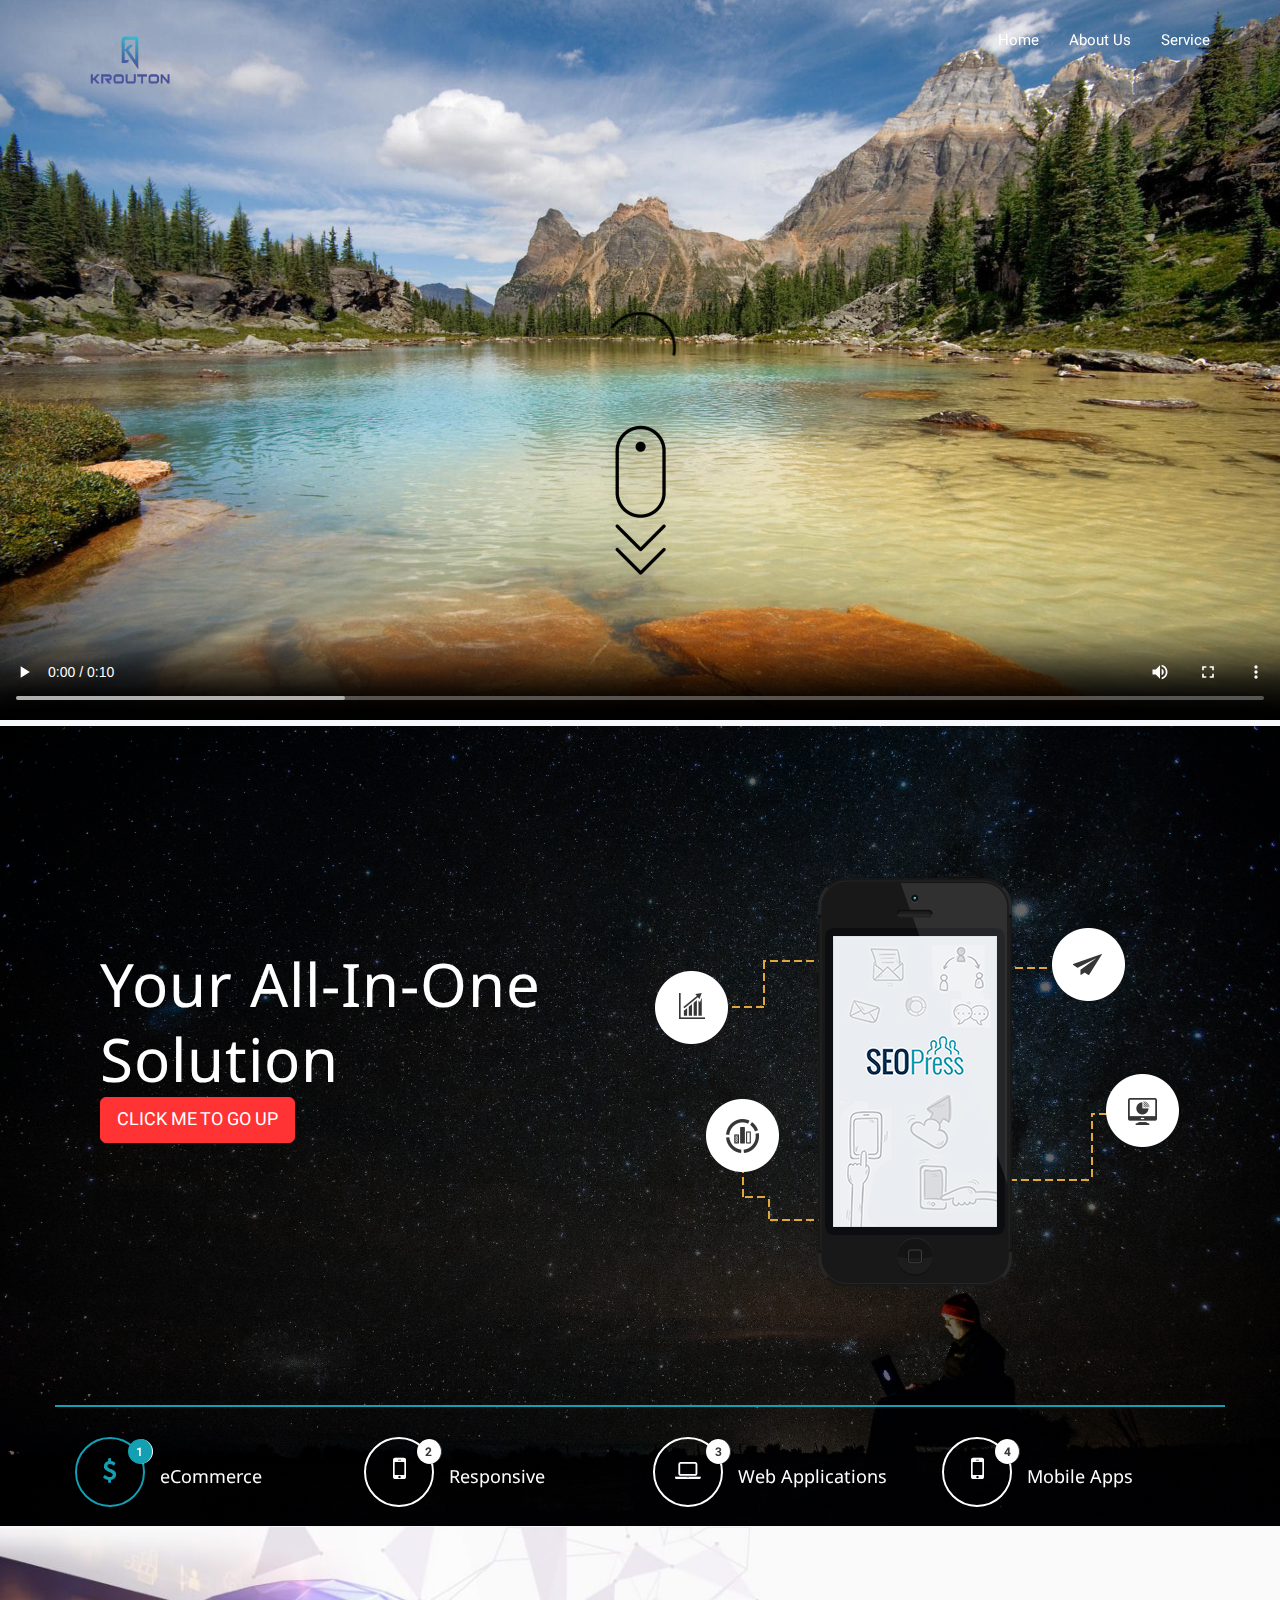
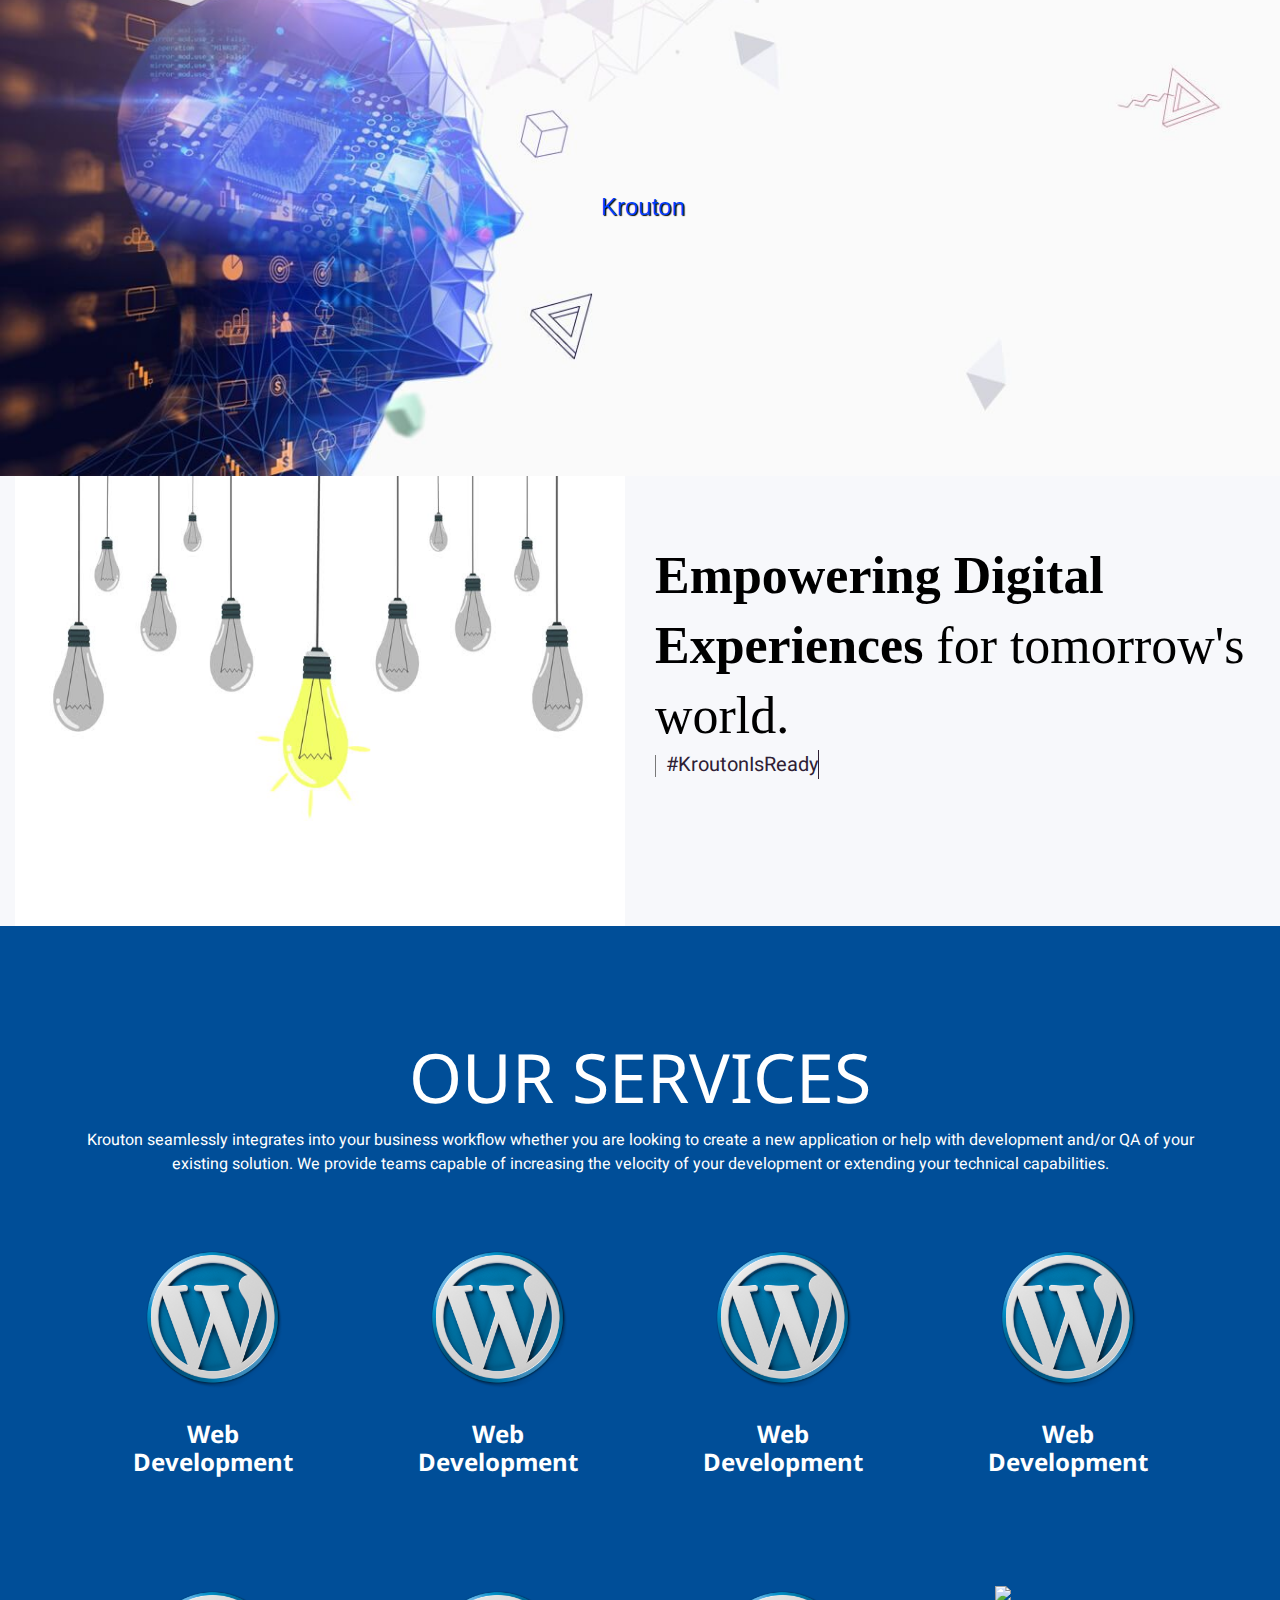
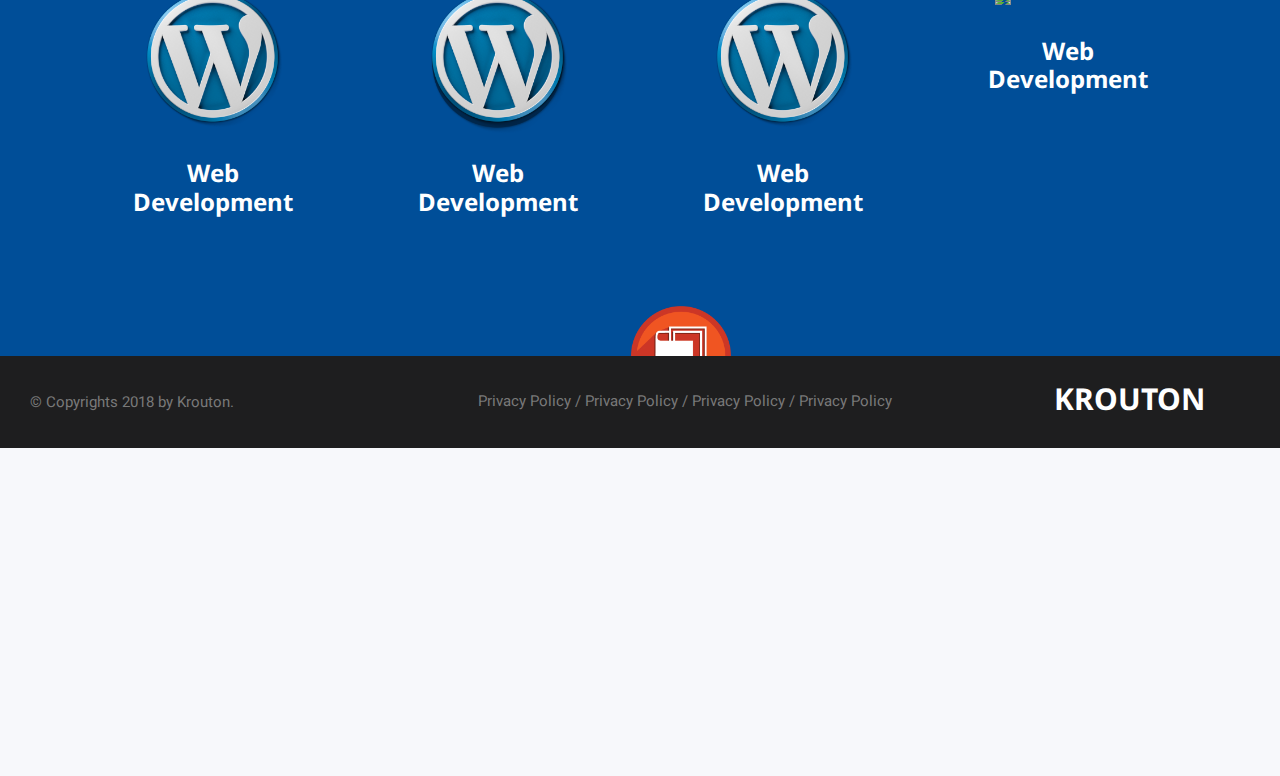
==== index.html @ 057584fd "Update index.html" ====
<!DOCTYPE html>
<html lang="en">
   <head>
      <title>Home - Krouton software solutions Pvt Ltd</title>
      <meta charset="utf-8">
      <meta name="viewport" content="width=device-width, initial-scale=1">
      <head>
         <link rel="icon" type="image/png" href="favicon.png">
         <!-- Google fonts links-->
         <link href="https://fonts.googleapis.com/css?family=Droid+Sans:400,700|Heebo:100,300,400,500,700,800,900|Nunito" rel="stylesheet">
         <!--For Plugins external css-->
         <link rel="stylesheet" href="styles/plugins.css">
       
         <link rel="stylesheet" href="styles/bootstrap-touch-slider.css">
         <!--Theme custom css -->
         <link rel="stylesheet" href="styles/style.css">
         <link rel="stylesheet" href="https://use.fontawesome.com/releases/v5.4.2/css/all.css" integrity="sha384-/rXc/GQVaYpyDdyxK+ecHPVYJSN9bmVFBvjA/9eOB+pb3F2w2N6fc5qB9Ew5yIns" crossorigin="anonymous">
         <!--<link rel="stylesheet" href="assets/css/colors/blue.css">-->
         <!--Theme Responsive css-->
         <link rel="stylesheet" href="styles/responsive.css" />
         <script src="scripts/vendor/modernizr-2.8.3-respond-1.4.2.min.js"></script>
         <script src="https://ajax.googleapis.com/ajax/libs/jquery/3.1.1/jquery.min.js"></script>
         <link rel="stylesheet" href="https://cdnjs.cloudflare.com/ajax/libs/font-awesome/4.7.0/css/font-awesome.min.css">
         
  <style type="text/css">


.text1 h1{
font-size:4.06vw;
color: #000;
line-height: 70px;
padding-top:65px;
font-family: proxima_novasemibold;
}

.shrink {
padding-bottom: 0px;
}

html{
overflow-x: hidden; // to remove the right space
}

.img-responsive{
width:100%;
height: auto;
min-height: 450px;
overflow-x: hidden;
}

.subtext{
position: relative;
font-size: 20px;
color: #2e2034;
padding-left: 10px;
}

.ready{
background-image: url("assets/digital.jpg");
width: 100%;
}

.ready .container h1{
font-size: 66px;
color: #000;
line-height: 70px;
}

/*SERVICES CSS*/
div.gallery {
margin: 5px;
border: 1px solid #ccc;
float: left;
width: 400px;
margin-left: 28px;
margin-top: 30px;
position: relative;
}

div.gallery:hover {
border: 1px solid #777;
}

div.gallery img {
width: 100%;
height: auto;
}

div.desc {
padding: 15px;
text-align: center;
}

.btn {
background-color: #FF3333;
border-color: #FF3333;
}

/*END OF SERVICES CSS*/
.text2 h1{
/*font-size: 55px;*/
font-size:4.06vw;
color: #000;
font-family: proxima_novasemibold;
padding-left: 30px;
text-shadow: 1px 1px 1px black;
}

.info{
position: absolute;
bottom: 80px;
right: 20px;
color: red;
padding-left: 35px;
padding-right: 20px;
}

.info h3{
color:white;
}

.service-desc{
font-weight: 400;
font-size: 16px;
line-height: 1.5;
margin: 0 auto;
text-align: center;
color: #ffffff;
}

.service-title{
font-size: 68px;
font-style: normal;
line-height: 1.5;
color: #ffffff;
margin-bottom: .53em;
margin: 0;
}

.services-item{
position: relative;
padding: 40px 40px;
width: 100%;
}

.service-icon{
padding: 30px 30px;
}

.services-heading{
color: #ffffff;
text-align: center;
font-style: normal;
font-weight: 700;
font-size: 24px;
line-height: 1.17;
margin: auto;
}

.static {
position:absolute;
background: #004E98;
cursor: pointer;
}

.static:hover {
opacity:0;
}

.filter-drop-shadow {
filter: drop-shadow(0 6px 0px rgba(0,0,0,.5));
}

.footer-section{
padding-top: 0px;
padding-bottom: 15px;
background-color: #0e0e0e;
}

.footer-logo{
width: 100px;
height: 100px;
margin-top: -50px;
margin-left: 28px;
}

.footer-columns{
margin: 30px 0px;
}

.text-white{
color: #ffffff;
}

.social {
display: flex;
justify-content: center;
flex-wrap: wrap;
}

.social__button {
display: block;
width: 75px;
height: 75px;
border-radius: 100%;
background: #fff;
position: relative;
cursor: pointer;
margin: 5px;
text-align: center;
}

.social__button i {
display: inline-block;
position: absolute;
left: 0;
top: 0;
height: 75px;
line-height: 75px;
width: 75px;
font-size: 37.5px;
color: #000;
z-index: 2;
transition: 0.3s;
}

.social__button:after {
content: "";
display: block;
position: absolute;
background: #000;
border-radius: 100%;
width: 0;
height: 0;
transition: 0.3s;
top: 0;
left: 50%;
}

.social__button:hover i {
color: #fff;
}

.social__button:hover:after {
width: 75px;
height: 75px;
margin-left: -37.5px;
}

.mail i {
color: #0072C6;
}

.mail:after {
background: #0072C6;
}

.facebook i {
color: #3b5999;
}

.facebook:after {
background: #3b5999;
}

.linkedin i {
color: #0077b5;
}

.linkedin:after {
background: #0077b5;
}

.github i {
color: #6e5494;
}

.github:after {
background: #6e5494;
}

.codepen i {
color: #212121;
}

.codepen:after {
background: #212121;
}

#myVideo {
/*position: fixed;*/
right: 0;
bottom: 0;
min-width: 100%; 
min-height: 100%;
}

#parallax{
object-fit:cover;
}

#video{
position: relative;
}

html, body {
max-width: 100%;
overflow-x: hidden;
}

#videobutton{
background: url('assets/scrollnew.png') center center no-repeat;
height: 160px;
width: 128px;
z-index: 1;
position: absolute;
top:58%;
left:45%;   
border: none;
outline: none;
}


@media only screen and (max-width: 900px) {
  #videobutton{
  background: none;
  }
}

@media only screen and (min-width: 1500px) {
  #videobutton{
  left: 47%;
  }
}

@media only screen and (max-width: 900px) {
  #video{
  padding-top: 60px;
  }
}

.weidgetv2-item ul li a{
padding-left: 15px;
color: #9c9c9c;
margin-bottom: 12px;
display: inline-block;
}

.copy-right{
padding: 35px 0px;
background-color: #000102;
}

.footer-info{
width: 100%;
margin: 0px 30px;
display: inline-flex;
}

.footer-info1{
width: 35%;
}

.footer-info2{
width: 45%;
}

.footer-info3{
width: 20%;
}

.copyright-links li {
display: inline;
}

.copyright-links li a {
color: #797979;
}

.footerlogo-title{
font-size: 30px;
font-weight: 700;
line-height: 1rem;
text-transform: uppercase;
color: #ffffff;
}

.points{
width: 23px;
height: 23px;
}

/*Typing css*/
#typewriter{
 color: #003EFF;
    width: 695px;
    margin: 7px -39px;
    font-family: 'Helvetica Neue', Helvetica, Arial, sans-serif;
    font-size: 24px;
  /*text-align:center;*/
}
.typewriter{
 
  position: absolute;
  top:0;
  bottom:0;
  left:0;
  right:0;
  width: 250px;
  height: 60px;
  margin-top: 20%;
  margin-bottom: 20%;
  margin-left: 50%;
  text-shadow: 1px 1px 1px black;
  /*border: 1px solid #e3e3e3;*/
 
  /*text-shadow: 1px 1px 1px grey;
  &:hover{
    background-color: rgba(0,0,0,0.5);
    transition: 0.4s;
  }*/
}
/*end of typing text*/


</style>


         <style type="text/css">
            .text1 h1{
            font-size:4.06vw;
            color: #000;
            line-height: 70px;
            padding-top:65px;
            font-family: proxima_novasemibold;
            }
            .shrink {
            padding-bottom: 0px;
            }
            html{
            overflow-x: hidden; // to remove the right space
            }
            .img-responsive{
            width:100%;
            height: auto;
            min-height: 450px;
            overflow-x: hidden;
            }
            .subtext{
            position: relative;
            font-size: 20px;
            color: #2e2034;
            padding-left: 10px;
            }
            .ready{
            background-image: url("assets/digital.jpg");
            width: 100%;
            }
            .ready .container h1{
            font-size: 66px;
            color: #000;
            line-height: 70px;
            }
            /*SERVICES CSS*/
            div.gallery {
            margin: 5px;
            border: 1px solid #ccc;
            float: left;
            width: 400px;
            margin-left: 28px;
            margin-top: 30px;
            position: relative;
            }
            div.gallery:hover {
            border: 1px solid #777;
            }
            div.gallery img {
            width: 100%;
            height: auto;
            }
            div.desc {
            padding: 15px;
            text-align: center;
            }
            .btn {
            background-color: #FF3333;
            border-color: #FF3333;
            }
            /*END OF SERVICES CSS*/
            .text2 h1{
            /*font-size: 55px;*/
            font-size:4.06vw;
            color: #000;
            font-family: proxima_novasemibold;
            padding-left: 30px;
            text-shadow: 1px 1px 1px black;
            }
            .info{
            position: absolute;
            bottom: 80px;
            right: 20px;
            color: red;
            padding-left: 35px;
            padding-right: 20px;
            }
            .info h3{
            color:white;
            }
            .service-desc{
            font-weight: 400;
            font-size: 16px;
            line-height: 1.5;
            margin: 0 auto;
            text-align: center;
            color: #ffffff;
            }
            .service-title{
            font-size: 68px;
            font-style: normal;
            line-height: 1.5;
            color: #ffffff;
            margin-bottom: .53em;
            margin: 0;
            }
            .services-item{
            position: relative;
            padding: 40px 40px;
            width: 100%;
            }
            .service-icon{
            padding: 30px 30px;
            }
            .services-heading{
            color: #ffffff;
            text-align: center;
            font-style: normal;
            font-weight: 700;
            font-size: 24px;
            line-height: 1.17;
            margin: auto;
            }
            .static {
            position:absolute;
            background: #004E98;
            cursor: pointer;
            }
            .static:hover {
            opacity:0;
            }
            .filter-drop-shadow {
            filter: drop-shadow(0 6px 0px rgba(0,0,0,.5));
            }
            .footer-section{
            padding-top: 0px;
            padding-bottom: 15px;
            background-color: #0e0e0e;
            }
            .footer-logo{
            width: 100px;
            height: 100px;
            margin-top: -50px;
            margin-left: 28px;
            }
            .footer-columns{
            margin: 30px 0px;
            }
            .text-white{
            color: #ffffff;
            }
            .social {
            display: flex;
            justify-content: center;
            flex-wrap: wrap;
            }
            .social__button {
            display: block;
            width: 75px;
            height: 75px;
            border-radius: 100%;
            background: #fff;
            position: relative;
            cursor: pointer;
            margin: 5px;
            text-align: center;
            }
            .social__button i {
            display: inline-block;
            position: absolute;
            left: 0;
            top: 0;
            height: 75px;
            line-height: 75px;
            width: 75px;
            font-size: 37.5px;
            color: #000;
            z-index: 2;
            transition: 0.3s;
            }
            .social__button:after {
            content: "";
            display: block;
            position: absolute;
            background: #000;
            border-radius: 100%;
            width: 0;
            height: 0;
            transition: 0.3s;
            top: 0;
            left: 50%;
            }
            .social__button:hover i {
            color: #fff;
            }
            .social__button:hover:after {
            width: 75px;
            height: 75px;
            margin-left: -37.5px;
            }
            .mail i {
            color: #0072C6;
            }
            .mail:after {
            background: #0072C6;
            }
            .facebook i {
            color: #3b5999;
            }
            .facebook:after {
            background: #3b5999;
            }
            .linkedin i {
            color: #0077b5;
            }
            .linkedin:after {
            background: #0077b5;
            }
            .github i {
            color: #6e5494;
            }
            .github:after {
            background: #6e5494;
            }
            .codepen i {
            color: #212121;
            }
            .codepen:after {
            background: #212121;
            }
            #myVideo {
            /*position: fixed;*/
            right: 0;
            bottom: 0;
            min-width: 100%; 
            min-height: 100%;
            }
            #parallax{
            object-fit:cover;
            }
            #video{
            position: relative;
            }
            /*
            #videobutton{
            position: absolute;
            top: 50%;
            left: 50%;
            }*/
            html, body {
            max-width: 100%;
            overflow-x: hidden;
            }
            #videobutton{
            background: url('assets/scrollnew.png') center center no-repeat;
            height: 160px;
            width: 128px;
            z-index: 1;
            position: absolute;
            top:58%;
            left:45%;   
            border: none;
            outline: none;
            }
            /*For AutoTyping Text*/
            .autotyping{
            position: relative;
            /* text-align: center;*/
            /*color: white;*/
            }
            .typingtext {
            position: absolute;
            top: 44%;
    left: 44%;
    /* transform: translate(-40%, -40%); */
    color: #0d28a2;
    font-size: 31px;
    font-weight: 800;
    text-transform: uppercase;
    line-height: 60px;
    text-shadow: 2.5px 2.5px 2.5px #b1b1b1;
            }
           /* .typingtext h2 {
            font-size: 5em;
            color: white;
            text-transform: uppercase;
            line-height: 60px;
            text-shadow: 2.5px 2.5px 2.5px red;
            }*/
            span {
            border-right: .05em solid;
            animation: caret 1s steps(1) infinite;
            }
            @keyframes caret {
            50% {
            border-color: transparent;
            }
            }
            /*AutoTyping Ends Here*/
            @media only screen and (max-width: 900px) {
            #videobutton{
            background: none;
            }
            }
            @media only screen and (min-width: 1500px) {
            #videobutton{
            left: 47%;
            }
            }
            @media only screen and (max-width: 900px) {
            #video{
            padding-top: 60px;
            }
            }
            .weidgetv2-item ul li a{
            padding-left: 15px;
            color: #9c9c9c;
            margin-bottom: 12px;
            display: inline-block;
            }
            .copy-right{
            padding: 35px 0px;
            background-color: #1e1e1f;
            }
            .footer-info{
            width: 100%;
            margin: 0px 30px;
            display: inline-flex;
            }
            .footer-info1{
            width: 35%;
            }
            .footer-info2{
            width: 45%;
            }
            .footer-info3{
            width: 20%;
            }
            .copyright-links li {
            display: inline;
            }
            .copyright-links li a {
            color: #797979;
            }
            .footerlogo-title{
            font-size: 30px;
            font-weight: 700;
            line-height: 1rem;
            text-transform: uppercase;
            color: #ffffff;
            }
            .points{
            width: 23px;
            height: 23px;
            }
           .particles-js-canvas-el{
            height: 500px !important;
           }
           #aa_particles{
    
    background: #000000;
}



         </style>
   </head>
   <body data-spy="scroll" data-target=".navbar-collapse">
      <nav class="navbar home1_menu navbar-fixed navbar-default navbar-mobile bootsnav is-visible xsaa no-background white" data-nav-status="toggle">
         <div class="container-fluid">
            <div class="row">
               <div class="container">
                  <div class="row">
                     <!-- Start Header Navigation -->
                     <div class="navbar-header">
                        <button type="button" class="navbar-toggle" data-toggle="collapse" data-target="#navbar-menu">
                        <i class="fa fa-bars"></i>
                        </button>
                        <a class="navbar-brand" href="#brand"><img style="width: 150px; height: 90px;" src="assets/krouton_logo.png" class="logo logo-display" alt=""></a>
                        <a class="navbar-brand" href="#brand"><img style="width: 140px; height: 73px;" src="assets/krouton_logo.png" class="logo logo-scrolled" alt=""></a>
                     </div>
                     <!-- End Header Navigation -->
                     <!-- Collect the nav links, forms, and other content for toggling -->
                     <div class="collapse navbar-collapse" id="navbar-menu">
                        <ul class="nav navbar-nav navbar-right" data-in="fadeIn" data-out="fadeOut">
                           <li><a href="#home">Home</a> </li>
                           <li><a href="#allies">About Us</a></li>
                           <li><a href="#service">Service</a></li>
                        </ul>
                     </div>
                     <!-- /.navbar-collapse -->
                  </div>
               </div>
            </div>
         </div>
         <!-- Start Side Menu -->
         <!-- End Side Menu -->
      </nav>
      <!-- End off Nav -->       
      <section id="video">
         <video autoplay controls loop id="parallax" class="parallax" src="assets/tech.mp4" poster="assets/homeban.jpg"       controls width="100%" height="100%">
            This is fallback content to display for user agents that do not support the video tag.
         </video>
         <button id="videobutton" class="btn" class="img-responsive"></button>
      </section>
      <div class="culmn">
         <!--Home page style-->
         <section id="homev2" class="homev2">
            <div id="bootstrap-touch-slider" class="carousel bs-slider fade  control-round indicators-line hv2-slider" data-ride="carousel" data-interval="10000" >
               <!-- Wrapper For Slides -->
               <div class="carousel-inner" role="listbox">
                  <!-- Third Slide -->
                  <div class="item active">
                     <!-- Slide Background -->
                     <img src="assets/slide-bg-01.jpg" alt="SeoPress Slider" />
                     <div class="bs-slider-overlay"></div>
                     <div class="container">
                        <div class="row">
                           <div class="col-md-6 col-sm-12">
                              <div class="slide-text slide_style_left m-top-20">
                                 <h1 class="text-white" data-animation="animated fadeInUp">Your All-In-One 
                                    Solution 
                                 </h1>
                                 <span class="btn btn-primary btn-lg" id="goup">CLICK ME TO GO UP</span>
                              </div>
                           </div>
                           <div class="col-md-6 col-sm-12 homev2-slid-img hidden-sm hidden-xs" data-animation="animated zoomIn">
                              <img class="slide_style_right" src="assets/homev2-slid-01.png" alt="Bootstrap Touch Slider"/>
                           </div>
                        </div>
                     </div>
                  </div>
                  <!-- End of Slide -->
                  <!-- Second Slide -->
                  <div class="item">
                     <!-- Slide Background -->
                     <img src="assets/slide-bg-02.jpg" alt="SeoPress Slider" />
                     <div class="bs-slider-overlay"></div>
                     <div class="container">
                        <div class="row">
                           <!-- Slide Text Layer -->
                           <div class="col-md-6 col-sm-12">
                              <div class="slide-text slide_style_left">
                                 <h1 class="text-white" data-animation="animated fadeInUp">Your All-In-One 
                                    Solution 
                                 </h1>
                                 <!-- <span class="btn btn-primary btn-lg" id="goup">CLICK ME TO GO UP</span> -->
                              </div>
                           </div>
                           <div class="col-md-6 col-sm-12 homev2-slid-img hidden-sm hidden-xs" data-animation="animated zoomInRight">
                              <img class="slide_style_right" src="assets/homev2-slid-03.png" alt="Bootstrap Touch Slider"/>
                           </div>
                        </div>
                     </div>
                  </div>
                  <!-- End of Slide -->
                  <!-- Third Slide -->
                  <div class="item">
                     <!-- Slide Background -->
                     <img src="assets/slide-bg-01.jpg" alt="SeoPress Slider" />
                     <div class="bs-slider-overlay"></div>
                     <div class="container">
                        <div class="row">
                           <!-- Slide Text Layer -->
                           <div class="col-md-12 col-sm-12">
                              <div class="slide-text slide_style_center">
                                 <h1 class="text-white" data-animation="animated fadeInUp">You Deserve More Than
                                    <br /> Just Traffic. 
                                 </h1>
                                 <!-- <span class="btn btn-primary btn-lg" id="goup">CLICK ME TO GO UP</span> -->
                              </div>
                           </div>
                        </div>
                     </div>
                  </div>
                  <!-- Third Slide -->
                  <div class="item">
                     <!-- Slide Background -->
                     <img src="assets/slide-bg-01.jpg" alt="SeoPress Slider" />
                     <div class="bs-slider-overlay"></div>
                     <div class="container">
                        <div class="row">
                           <!-- Slide Text Layer -->
                           <div class="col-md-5 col-sm-12 homev2-slid-img hidden-sm hidden-xs m-top-80" data-animation="animated zoomInUp">
                              <img class="slide_style_right" src="assets/homev2-slid-02.png" alt="Bootstrap Touch Slider"/>
                           </div>
                           <div class="col-md-7 col-sm-12">
                              <div class="slide-text slide_style_left">
                                 <h1 class="text-white" data-animation="animated fadeInUp">A New Type of Digital Marketing Agency & Service.</h1>
                                 <!-- <span class="btn btn-primary btn-lg" id="goup">CLICK ME TO GO UP</span> -->
                              </div>
                           </div>
                        </div>
                     </div>
                  </div>
                  <!-- End of Slide -->
               </div>
               <!-- End of Wrapper For Slides -->
               <div class="container">
                  <div class="row">
                     <div class="col-md-12">
                        <!-- carousel indicators -->
                        <div class="carousel-indicators text-center carousel-indicatores-homev2">
                           <div data-target="#bootstrap-touch-slider" data-slide-to="0" class="active indicatior-item text-center">
                              <div class="v2-slid-item-icon">
                                 <!-- <span class="icon icon-commerce"></span> -->
                                 <!-- <i class="fal fa-arrow-alt-circle-down"></i> -->
                                 <i class="fa fa-usd" aria-hidden="true" style="font-size: 24px;"></i>
                                 <span class="badge">1</span>
                              </div>
                              <div class="v2-slid-item-content text-left hidden-sm hidden-xs">
                                 <h5 class="m-top-30">eCommerce</h5>
                              </div>
                           </div>
                           <div data-target="#bootstrap-touch-slider" data-slide-to="1" class="indicatior-item text-center">
                              <div class="v2-slid-item-icon">
                                 <i class="fa fa-mobile" aria-hidden="true" style="font-size: 30px;"></i>
                                 <span class="badge">2</span>
                              </div>
                              <div class="v2-slid-item-content text-left hidden-sm hidden-xs">
                                 <h5 class="m-top-30">Responsive</h5>
                              </div>
                           </div>
                           <div data-target="#bootstrap-touch-slider" data-slide-to="2" class="indicatior-item text-center">
                              <div class="v2-slid-item-icon">
                                 <i class="fa fa-laptop" aria-hidden="true" style="font-size: 24px;"></i>
                                 <span class="badge">3</span>
                              </div>
                              <div class="v2-slid-item-content text-left hidden-sm hidden-xs">
                                 <h5 class="m-top-30">Web Applications</h5>
                              </div>
                           </div>
                           <div data-target="#bootstrap-touch-slider" data-slide-to="3" class="indicatior-item text-center">
                              <div class="v2-slid-item-icon">
                                 <i class="fa fa-mobile" aria-hidden="true" style="font-size: 30px;"></i>
                                 <span class="badge">4</span>
                              </div>
                              <div class="v2-slid-item-content text-left hidden-sm hidden-xs">
                                 <h5 class="m-top-30">Mobile Apps</h5>
                              </div>
                           </div>
                        </div>
                     </div>
                  </div>
               </div>
            </div>
            <!-- End  bootstrap-touch-slider Slider -->
         </section>
         <!-- End off homev1 section -->
         <div class="container-fluid" class="autotypingtext">
            <div class="row" style="position: relative;">
               <img src="assets/digital-experience.jpg"  class="img-responsive" >

                   <div class="typewriter" style="position: absolute;"> 
                        <div id="typewriter"></div>
                   </div>
            </div>
         </div>

         <div class="container-fluid">
            <div class="row">
               <div class="col-md-6">
                  <img src="assets/bulb.jpg"  class="img-responsive">
               </div>
               <div class="col-md-6">
                  <span class="text1">
                     <h1><strong>Empowering Digital Experiences</strong> for tomorrow's world.</h1>
                  </span>
                  <span class="subtext">#KroutonIsReady</span>
                 
               </div>
            </div>
         </div>
         
         <section id="service" class="service sections">
            <div class="container">
               <div class="row">
                  <div class="col-md-12">
                     <h1 class="service-title text-center">OUR SERVICES</h1>
                     <p class="service-desc" > Krouton seamlessly integrates into your business workflow whether you are looking to create a new application or help with development and/or QA of your existing solution. We provide teams capable of increasing the velocity of your development or extending your technical capabilities.</p>
                  </div>
               </div>
               <div class="row">
                  <div class="col-md-12">
                     <div class="col-md-3 no-padding">
                        <div class="services-item">
                           <div class="service-icon">
                              <img src="assets/serviceicon1.png" alt="">
                           </div>
                           <h5 class="services-heading">Web Development</h5>
                        </div>
                     </div>
                     <div class="col-md-3 no-padding">
                        <div class="services-item">
                           <div class="service-icon">
                              <img src="assets/serviceicon1.png" alt="">
                           </div>
                           <h5 class="services-heading">Web Development</h5>
                        </div>
                     </div>
                     <div class="col-md-3 no-padding">
                        <div class="services-item">
                           <div class="service-icon">
                              <img src="assets/serviceicon1.png" alt="">
                           </div>
                           <h5 class="services-heading">Web Development</h5>
                        </div>
                     </div>
                     <div class="col-md-3 no-padding">
                        <div class="services-item">
                           <div class="service-icon">
                              <img src="assets/serviceicon1.png" alt="">
                           </div>
                           <h5 class="services-heading">Web Development</h5>
                        </div>
                     </div>
                  </div>
               </div>
               <div class="row">
                  <div class="col-md-12">
                     <div class="col-md-3 no-padding">
                        <div class="services-item">
                           <div class="service-icon">
                              <img src="assets/serviceicon1.png" alt="">
                           </div>
                           <h5 class="services-heading">Web Development</h5>
                        </div>
                     </div>
                     <div class="col-md-3 no-padding">
                        <div class="services-item">
                           <div class="service-icon filter-drop-shadow">
                              <img src="assets/serviceicon1.png" alt="">
                           </div>
                           <h5 class="services-heading">Web Development</h5>
                        </div>
                     </div>
                     <div class="col-md-3 no-padding">
                        <div class="services-item">
                           <div class="service-icon">
                              <img src="assets/serviceicon1.png" alt="">
                           </div>
                           <h5 class="services-heading">Web Development</h5>
                        </div>
                     </div>
                     <div class="col-md-3 no-padding">
                        <div class="services-item">
                           <div class="service-icon">
                              <img class="static" src="https://lh4.googleusercontent.com/-gZiu96oTuu4/Uag5oWLQHfI/AAAAAAAABSE/pl1W8n91hH0/w140-h165-no/Homer-Static.png"><img class="active" src="https://lh4.googleusercontent.com/i1RprwcvxhbN2TAMunNxS4RiNVT0DvlD9FNQCvPFuJ0=w140-h165-no">
                           </div>
                           <h5 class="services-heading">Web Development</h5>
                        </div>
                     </div>
                  </div>
               </div>
            </div>
            <!-- End off container -->
         </section>

    
      </div>
      
      
     
   <section id="aa_particles" >
         <div class="container" style="    position: absolute;
    margin: 0px 100px;">
            <div class="row">
               <div class="col-md-12 col-md-offset-5">
                  <img class="footer-logo text-center" src="assets/footerlogo.png">
               </div>
               <div class="col-md-12 footer-columns">
                  <div class="col-md-3 no-padding">
                     <div class="weidgetv2-item sm-m-top-40">
                        <h4 class="text-white">Our Company</h4>
                        <ul class="m-top-30">
                           <li><img class="points" src="assets/points.png"><a href="#"> Our Blog</a></li>
                           <li><img class="points" src="assets/points.png"><a href="#"> Customers</a></li>
                           <li><img class="points" src="assets/points.png"><a href="#"> Newsroom</a></li>
                           <li><img class="points" src="assets/points.png"><a href="#">We're Hiring</a></li>
                           <li><img class="points" src="assets/points.png"><a href="#">White Papers</a></li>
                        </ul>
                     </div>
                  </div>
                  <div class="col-md-3 no-padding">
                     <div class="weidgetv2-item sm-m-top-40">
                        <h4 class="text-white">Our Services</h4>
                        <ul class="m-top-30">
                           <li><img class="points" src="assets/points.png"><a href="#">Full Stack Development</a></li>
                           <li><img class="points" src="assets/points.png"><a href="#">Mobility</a></li>
                           <li><img class="points" src="assets/points.png"><a href="#">eCommerce</a></li>
                           <li><img class="points" src="assets/points.png"><a href="#">IoT</a></li>
                           <li><img class="points" src="assets/points.png"><a href="#">Cloud Solutions</a></li>
                        </ul>
                     </div>
                  </div>
                  <div class="col-md-3 no-padding">
                     <div class="weidgetv2-item sm-m-top-40">
                        <h4 class="text-white">IoT</h4>
                        <ul class="m-top-30">
                           <li><a href="#"> Home</a></li>
                           <li><a href="#"> About Us</a></li>
                           <li><a href="#"> Contact Us</a></li>
                           <li><a href="#"> Portfolio</a></li>
                           <li><a href="#"> Blog</a></li>
                        </ul>
                     </div>
                  </div>
                  <div class="col-md-3 no-padding">
                     <h4 class="text-white">Our Location</h4>
                     <h5 class="m-top-20 text-white" style="font-weight: 16px;">ANNA NAGAR</h5>
                     <p class="m-top-20"><img class="points" src="assets/office.png"> 1/1A, UR Nagar, Anna Nagar West Extn, Chennai, Tamil Nadu 600101.</p>
                     <p class="m-top-20"> <img class="points" src="assets/phone.png"> <a href="#">&nbsp;095001 21077</a></p>
                  </div>
               </div>
            </div>
            <div class="row">
               <div class="col-md-12">
                  <div class="social">
                     <a href="#" class="social__button mail"><i class="fa fa-envelope-o"></i></a>
                     <a href="#" class="social__button facebook"><i class="fa fa-facebook"></i></a>
                     <a href="#" class="social__button linkedin"><i class="fa fa-linkedin"></i></a>
                     <a href="#" class="social__button github"><i class="fa fa-github"></i></a>
                     <a href="#" class="social__button codepen"><i class="fa fa-codepen"></i></a>
                  </div>
               </div>
            </div>
            <!-- <div class="divider"></div> -->
         </div>
      </section>
       <div class="col-sm-12 copy-right">
         <div class="footer-info">
            <div class="footer-info1">
               <p>© Copyrights 2018 by Krouton.</p>
            </div>
            <div class="footer-info2">
               <ul class="copyright-links">
                  <li><a href="" class="a_top_hypers"> Privacy Policy / </a></li>
                  <li><a href="" class="a_top_hypers"> Privacy Policy / </a></li>
                  <li><a href="" class="a_top_hypers"> Privacy Policy / </a></li>
                  <li><a href="" class="a_top_hypers"> Privacy Policy</a></li>
               </ul>
            </div>
            <div class="footer-info3">
               <h1 class="footerlogo-title" >Krouton</h1>
            </div>
         </div>
      </div>
    
<div >
</div>
<script src="https://cdn.jsdelivr.net/particles.js/2.0.0/particles.min.js"></script> 
<script type="text/javascript">
particlesJS("aa_particles", {
    "particles": {
        "number": {
            "value": 60,
            "density": {
                "enable": true,
                "value_area": 800
            }
        },
        "color": {
            "value": "#ffffff"
        },
        "shape": {
            "type": "circle",
            "stroke": {
                "width": 0,
                "color": "#000000"
            },
            "polygon": {
                "nb_sides": 5
            },
            "image": {
                "src": "img/github.svg",
                "width": 100,
                "height": 100
            }
        },
        "opacity": {
            "value": 0.25,
            "random": false,
            "anim": {
                "enable": false,
                "speed": 1,
                "opacity_min": 0.1,
                "sync": false
            }
        },
        "size": {
            "value": 3,
            "random": true,
            "anim": {
                "enable": false,
                "speed": 40,
                "size_min": 0.1,
                "sync": false
            }
        },
        "line_linked": {
            "enable": true,
            "distance": 150,
            "color": "#ffffff",
            "opacity": 0.3,
            "width": 1
        },
        "move": {
            "enable": true,
            "speed": 3,
            "direction": "none",
            "random": false,
            "straight": false,
            "out_mode": "out",
            "bounce": false,
            "attract": {
                "enable": false,
                "rotateX": 600,
                "rotateY": 1200
            }
        }
    },
    "interactivity": {
        "detect_on": "canvas",
        "events": {
            "onhover": {
                "enable": true,
                "mode": "repulse"
            },
            "onclick": {
                "enable": true,
                "mode": "push"
            },
            "resize": true
        },
        "modes": {
            "grab": {
                "distance": 400,
                "line_linked": {
                    "opacity": 1
                }
            },
            "bubble": {
                "distance": 400,
                "size": 40,
                "duration": 2,
                "opacity": 8,
                "speed": 3
            },
            "repulse": {
                "distance": 200,
                "duration": 0.4
            },
            "push": {
                "particles_nb": 4
            },
            "remove": {
                "particles_nb": 2
            }
        }
    },
    "retina_detect": true
});
var count_particles, stats, update;
stats = new Stats;
stats.setMode(0);
stats.domElement.style.position = 'absolute';
stats.domElement.style.left = '0px';
stats.domElement.style.top = '0px';
document.body.appendChild(stats.domElement);
count_particles = document.querySelector('.js-count-particles');
update = function() {
    stats.begin();
    stats.end();
    if (window.pJSDom[0].pJS.particles && window.pJSDom[0].pJS.particles.array) {
        count_particles.innerText = window.pJSDom[0].pJS.particles.array.length;
    }
    requestAnimationFrame(update);
};
requestAnimationFrame(update);;

</script>
      <!-- JS includes -->
      <script src="scripts/vendor/jquery-1.11.2.min.js"></script>
      <script src="scripts/vendor/bootstrap.js"></script>
      <script src="scripts/bootsnav.js"></script>
      <script>
         $(document).on("scroll", function(){
           if($("#parallax").scrollTop() >86){
              $('html, body').animate({
               scrollTop: $(".culmn").offset().top
               }, 1000)
         }
         else
           {
             $("#parallax").slideDown(2500);  
           }
         });
         
         $(document).ready(function () {
           $("#goup").click(function() {
             $('html, body').animate({
               scrollTop: $("#parallax").offset().top
             }, 1000)
           });
         });

         // Go down on click of button
          $(document).ready(function () {
           $("#videobutton").click(function() {
             $('html, body').animate({
               scrollTop: $(".culmn").offset().top
             }, 1000)
             // $('.culmn').height($(window).height());
           });
         });
         
         $(document).ready(function(){
             $("#videobutton").mouseover(function(){
                 $("#parallax").css("opacity", "0.5");
                 // $("#parallax").css("background", "red 0.5");
             });
             $("#videobutton").mouseout(function(){
                 $("#parallax").css("opacity", "1");
             });
         });

// typing script
         
    var text = 'Krouton seamlessly integrates into your business workflow whether you are looking to create a new application or help with development and/or QA of your existing solution. ';
    var chars = text.split('');
    var container = document.getElementById("typewriter");

    var i = 0;
    setInterval(function () {
    if (i < chars.length) {
        container.innerHTML += chars[i++];
    } else {
        i = 0;
        container.innerHTML = "";
   }
}, 120);
         
       </script>
   </body>
</html>
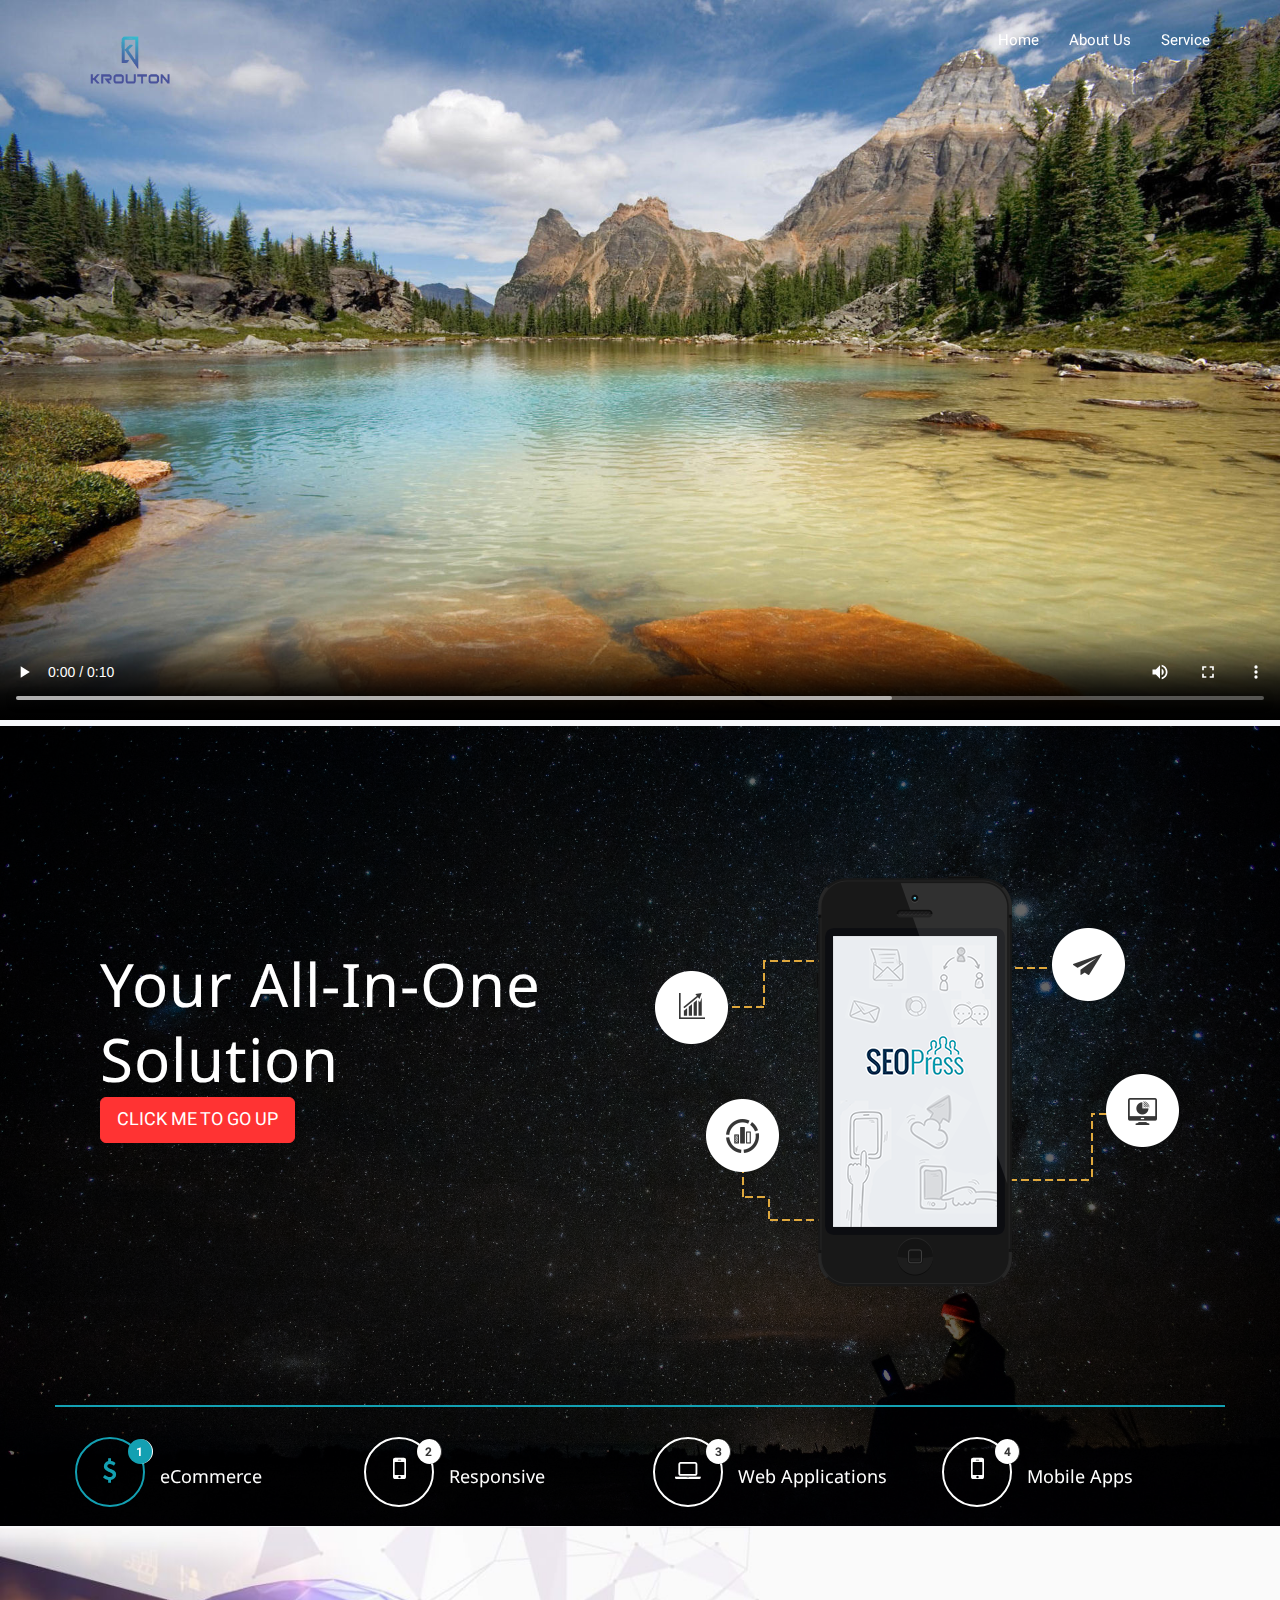
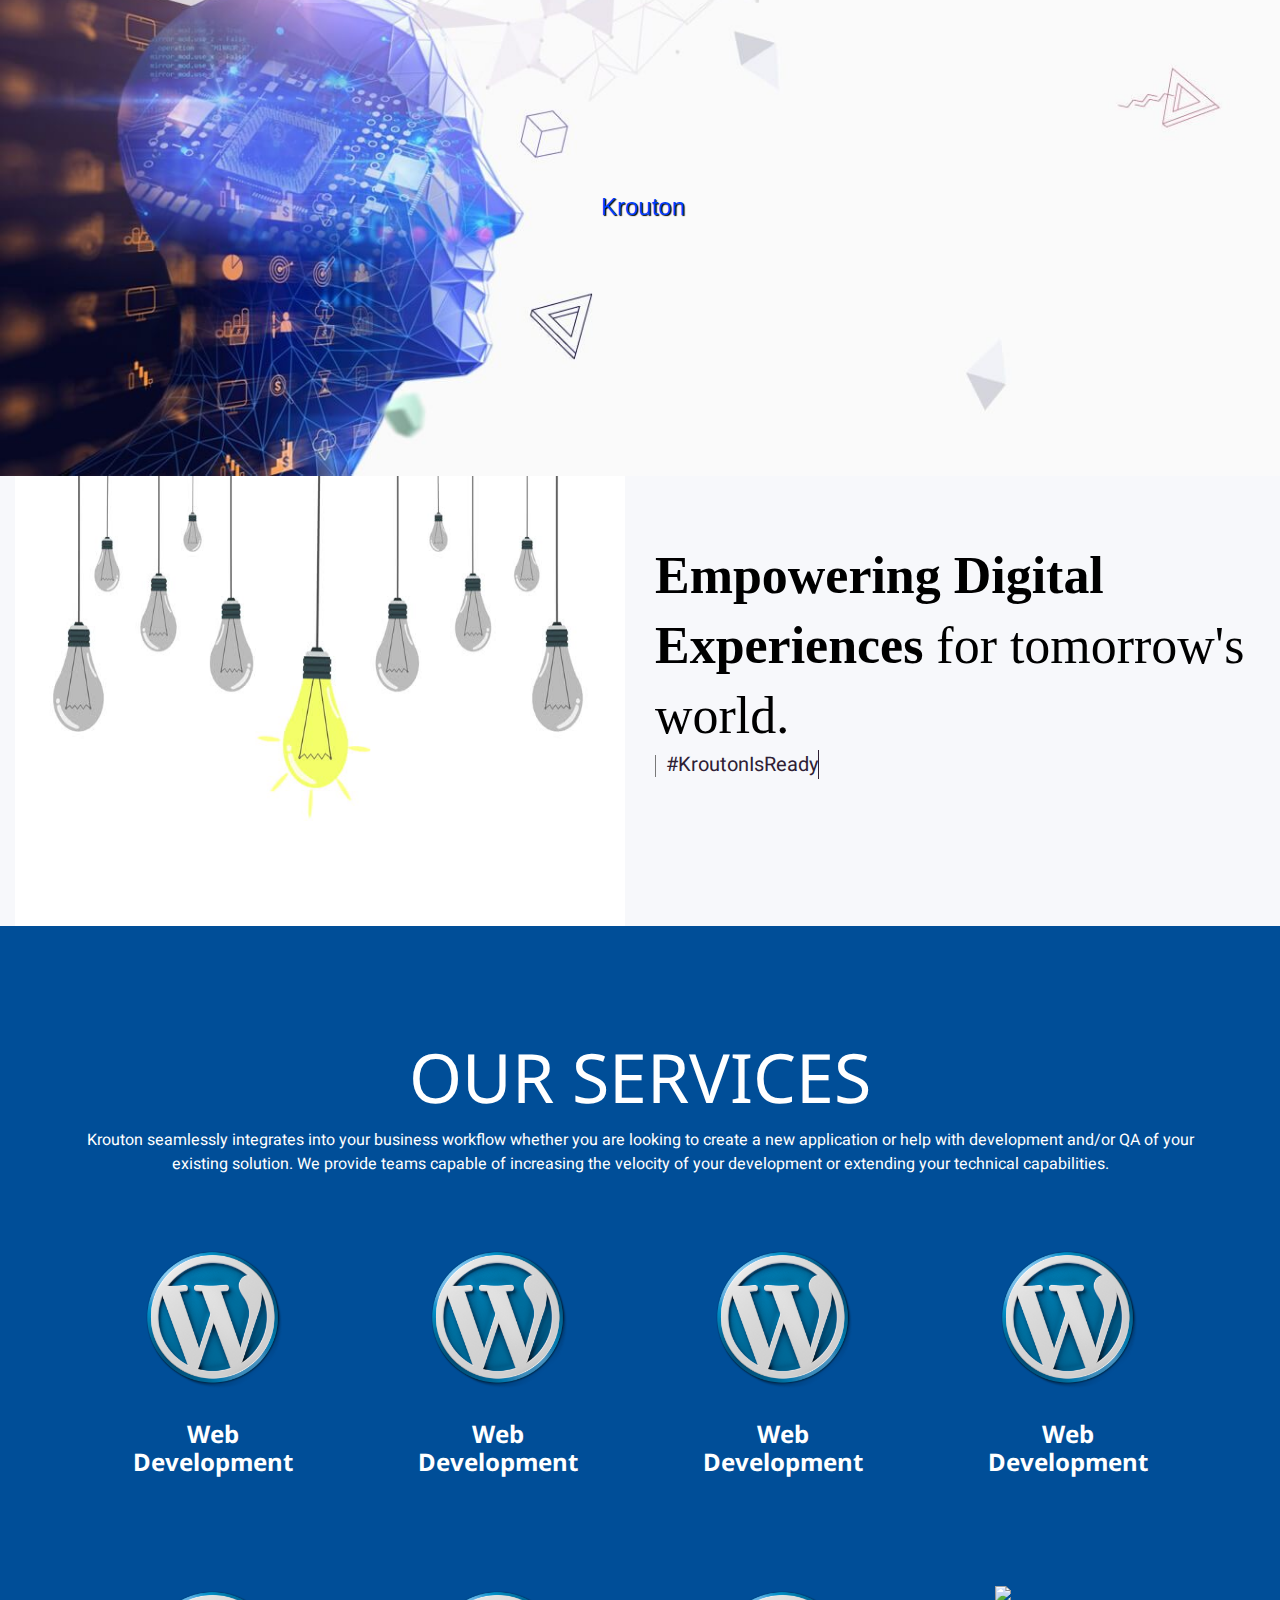
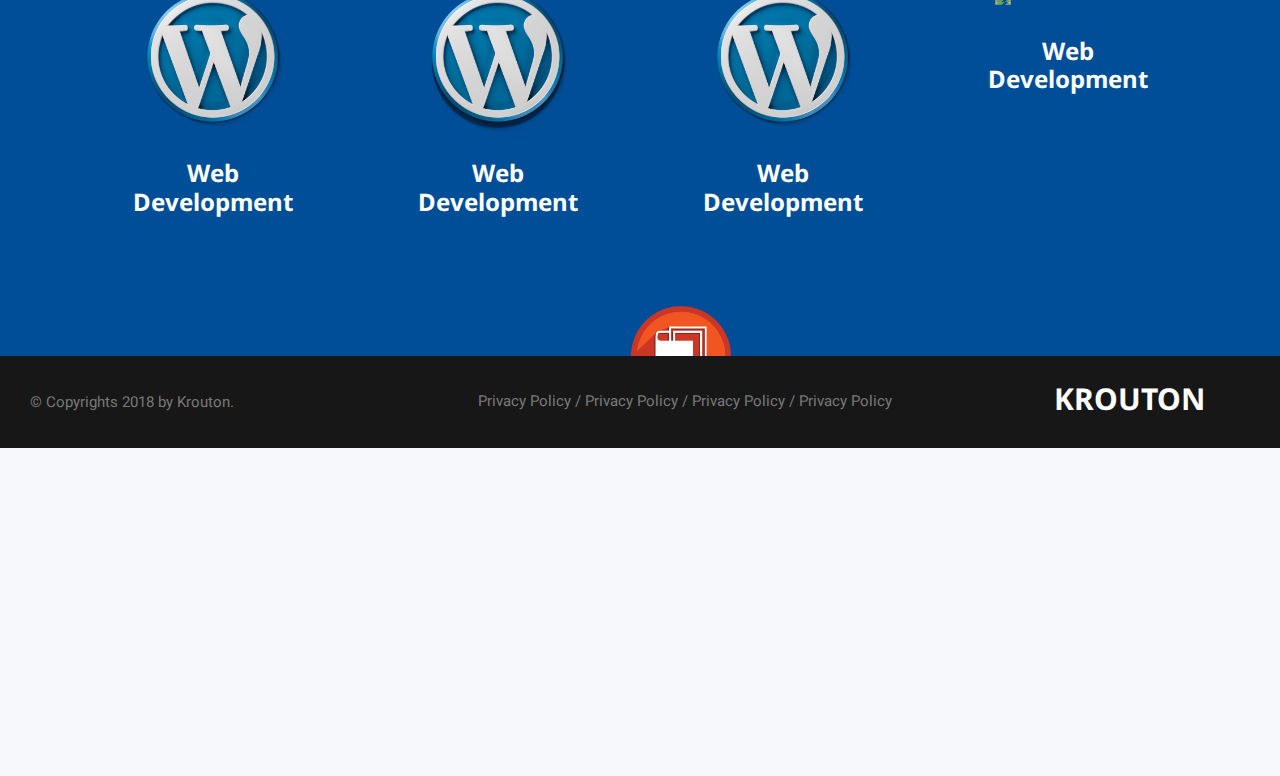
==== commit 5ea7881a: "change into styles" ====
--- a/index.html
+++ b/index.html
@@ -21,767 +21,7 @@
          <script src="scripts/vendor/modernizr-2.8.3-respond-1.4.2.min.js"></script>
          <script src="https://ajax.googleapis.com/ajax/libs/jquery/3.1.1/jquery.min.js"></script>
          <link rel="stylesheet" href="https://cdnjs.cloudflare.com/ajax/libs/font-awesome/4.7.0/css/font-awesome.min.css">
-         
-  <style type="text/css">
-
-
-.text1 h1{
-font-size:4.06vw;
-color: #000;
-line-height: 70px;
-padding-top:65px;
-font-family: proxima_novasemibold;
-}
-
-.shrink {
-padding-bottom: 0px;
-}
-
-html{
-overflow-x: hidden; // to remove the right space
-}
-
-.img-responsive{
-width:100%;
-height: auto;
-min-height: 450px;
-overflow-x: hidden;
-}
-
-.subtext{
-position: relative;
-font-size: 20px;
-color: #2e2034;
-padding-left: 10px;
-}
-
-.ready{
-background-image: url("assets/digital.jpg");
-width: 100%;
-}
-
-.ready .container h1{
-font-size: 66px;
-color: #000;
-line-height: 70px;
-}
-
-/*SERVICES CSS*/
-div.gallery {
-margin: 5px;
-border: 1px solid #ccc;
-float: left;
-width: 400px;
-margin-left: 28px;
-margin-top: 30px;
-position: relative;
-}
-
-div.gallery:hover {
-border: 1px solid #777;
-}
-
-div.gallery img {
-width: 100%;
-height: auto;
-}
-
-div.desc {
-padding: 15px;
-text-align: center;
-}
-
-.btn {
-background-color: #FF3333;
-border-color: #FF3333;
-}
-
-/*END OF SERVICES CSS*/
-.text2 h1{
-/*font-size: 55px;*/
-font-size:4.06vw;
-color: #000;
-font-family: proxima_novasemibold;
-padding-left: 30px;
-text-shadow: 1px 1px 1px black;
-}
-
-.info{
-position: absolute;
-bottom: 80px;
-right: 20px;
-color: red;
-padding-left: 35px;
-padding-right: 20px;
-}
-
-.info h3{
-color:white;
-}
-
-.service-desc{
-font-weight: 400;
-font-size: 16px;
-line-height: 1.5;
-margin: 0 auto;
-text-align: center;
-color: #ffffff;
-}
-
-.service-title{
-font-size: 68px;
-font-style: normal;
-line-height: 1.5;
-color: #ffffff;
-margin-bottom: .53em;
-margin: 0;
-}
-
-.services-item{
-position: relative;
-padding: 40px 40px;
-width: 100%;
-}
-
-.service-icon{
-padding: 30px 30px;
-}
-
-.services-heading{
-color: #ffffff;
-text-align: center;
-font-style: normal;
-font-weight: 700;
-font-size: 24px;
-line-height: 1.17;
-margin: auto;
-}
-
-.static {
-position:absolute;
-background: #004E98;
-cursor: pointer;
-}
-
-.static:hover {
-opacity:0;
-}
-
-.filter-drop-shadow {
-filter: drop-shadow(0 6px 0px rgba(0,0,0,.5));
-}
-
-.footer-section{
-padding-top: 0px;
-padding-bottom: 15px;
-background-color: #0e0e0e;
-}
-
-.footer-logo{
-width: 100px;
-height: 100px;
-margin-top: -50px;
-margin-left: 28px;
-}
-
-.footer-columns{
-margin: 30px 0px;
-}
-
-.text-white{
-color: #ffffff;
-}
-
-.social {
-display: flex;
-justify-content: center;
-flex-wrap: wrap;
-}
-
-.social__button {
-display: block;
-width: 75px;
-height: 75px;
-border-radius: 100%;
-background: #fff;
-position: relative;
-cursor: pointer;
-margin: 5px;
-text-align: center;
-}
-
-.social__button i {
-display: inline-block;
-position: absolute;
-left: 0;
-top: 0;
-height: 75px;
-line-height: 75px;
-width: 75px;
-font-size: 37.5px;
-color: #000;
-z-index: 2;
-transition: 0.3s;
-}
-
-.social__button:after {
-content: "";
-display: block;
-position: absolute;
-background: #000;
-border-radius: 100%;
-width: 0;
-height: 0;
-transition: 0.3s;
-top: 0;
-left: 50%;
-}
-
-.social__button:hover i {
-color: #fff;
-}
-
-.social__button:hover:after {
-width: 75px;
-height: 75px;
-margin-left: -37.5px;
-}
-
-.mail i {
-color: #0072C6;
-}
-
-.mail:after {
-background: #0072C6;
-}
-
-.facebook i {
-color: #3b5999;
-}
-
-.facebook:after {
-background: #3b5999;
-}
-
-.linkedin i {
-color: #0077b5;
-}
-
-.linkedin:after {
-background: #0077b5;
-}
-
-.github i {
-color: #6e5494;
-}
-
-.github:after {
-background: #6e5494;
-}
-
-.codepen i {
-color: #212121;
-}
-
-.codepen:after {
-background: #212121;
-}
-
-#myVideo {
-/*position: fixed;*/
-right: 0;
-bottom: 0;
-min-width: 100%; 
-min-height: 100%;
-}
-
-#parallax{
-object-fit:cover;
-}
-
-#video{
-position: relative;
-}
-
-html, body {
-max-width: 100%;
-overflow-x: hidden;
-}
-
-#videobutton{
-background: url('assets/scrollnew.png') center center no-repeat;
-height: 160px;
-width: 128px;
-z-index: 1;
-position: absolute;
-top:58%;
-left:45%;   
-border: none;
-outline: none;
-}
-
-
-@media only screen and (max-width: 900px) {
-  #videobutton{
-  background: none;
-  }
-}
-
-@media only screen and (min-width: 1500px) {
-  #videobutton{
-  left: 47%;
-  }
-}
-
-@media only screen and (max-width: 900px) {
-  #video{
-  padding-top: 60px;
-  }
-}
-
-.weidgetv2-item ul li a{
-padding-left: 15px;
-color: #9c9c9c;
-margin-bottom: 12px;
-display: inline-block;
-}
-
-.copy-right{
-padding: 35px 0px;
-background-color: #000102;
-}
-
-.footer-info{
-width: 100%;
-margin: 0px 30px;
-display: inline-flex;
-}
-
-.footer-info1{
-width: 35%;
-}
-
-.footer-info2{
-width: 45%;
-}
-
-.footer-info3{
-width: 20%;
-}
-
-.copyright-links li {
-display: inline;
-}
-
-.copyright-links li a {
-color: #797979;
-}
-
-.footerlogo-title{
-font-size: 30px;
-font-weight: 700;
-line-height: 1rem;
-text-transform: uppercase;
-color: #ffffff;
-}
-
-.points{
-width: 23px;
-height: 23px;
-}
-
-/*Typing css*/
-#typewriter{
- color: #003EFF;
-    width: 695px;
-    margin: 7px -39px;
-    font-family: 'Helvetica Neue', Helvetica, Arial, sans-serif;
-    font-size: 24px;
-  /*text-align:center;*/
-}
-.typewriter{
  
-  position: absolute;
-  top:0;
-  bottom:0;
-  left:0;
-  right:0;
-  width: 250px;
-  height: 60px;
-  margin-top: 20%;
-  margin-bottom: 20%;
-  margin-left: 50%;
-  text-shadow: 1px 1px 1px black;
-  /*border: 1px solid #e3e3e3;*/
- 
-  /*text-shadow: 1px 1px 1px grey;
-  &:hover{
-    background-color: rgba(0,0,0,0.5);
-    transition: 0.4s;
-  }*/
-}
-/*end of typing text*/
-
-
-</style>
-
-
-         <style type="text/css">
-            .text1 h1{
-            font-size:4.06vw;
-            color: #000;
-            line-height: 70px;
-            padding-top:65px;
-            font-family: proxima_novasemibold;
-            }
-            .shrink {
-            padding-bottom: 0px;
-            }
-            html{
-            overflow-x: hidden; // to remove the right space
-            }
-            .img-responsive{
-            width:100%;
-            height: auto;
-            min-height: 450px;
-            overflow-x: hidden;
-            }
-            .subtext{
-            position: relative;
-            font-size: 20px;
-            color: #2e2034;
-            padding-left: 10px;
-            }
-            .ready{
-            background-image: url("assets/digital.jpg");
-            width: 100%;
-            }
-            .ready .container h1{
-            font-size: 66px;
-            color: #000;
-            line-height: 70px;
-            }
-            /*SERVICES CSS*/
-            div.gallery {
-            margin: 5px;
-            border: 1px solid #ccc;
-            float: left;
-            width: 400px;
-            margin-left: 28px;
-            margin-top: 30px;
-            position: relative;
-            }
-            div.gallery:hover {
-            border: 1px solid #777;
-            }
-            div.gallery img {
-            width: 100%;
-            height: auto;
-            }
-            div.desc {
-            padding: 15px;
-            text-align: center;
-            }
-            .btn {
-            background-color: #FF3333;
-            border-color: #FF3333;
-            }
-            /*END OF SERVICES CSS*/
-            .text2 h1{
-            /*font-size: 55px;*/
-            font-size:4.06vw;
-            color: #000;
-            font-family: proxima_novasemibold;
-            padding-left: 30px;
-            text-shadow: 1px 1px 1px black;
-            }
-            .info{
-            position: absolute;
-            bottom: 80px;
-            right: 20px;
-            color: red;
-            padding-left: 35px;
-            padding-right: 20px;
-            }
-            .info h3{
-            color:white;
-            }
-            .service-desc{
-            font-weight: 400;
-            font-size: 16px;
-            line-height: 1.5;
-            margin: 0 auto;
-            text-align: center;
-            color: #ffffff;
-            }
-            .service-title{
-            font-size: 68px;
-            font-style: normal;
-            line-height: 1.5;
-            color: #ffffff;
-            margin-bottom: .53em;
-            margin: 0;
-            }
-            .services-item{
-            position: relative;
-            padding: 40px 40px;
-            width: 100%;
-            }
-            .service-icon{
-            padding: 30px 30px;
-            }
-            .services-heading{
-            color: #ffffff;
-            text-align: center;
-            font-style: normal;
-            font-weight: 700;
-            font-size: 24px;
-            line-height: 1.17;
-            margin: auto;
-            }
-            .static {
-            position:absolute;
-            background: #004E98;
-            cursor: pointer;
-            }
-            .static:hover {
-            opacity:0;
-            }
-            .filter-drop-shadow {
-            filter: drop-shadow(0 6px 0px rgba(0,0,0,.5));
-            }
-            .footer-section{
-            padding-top: 0px;
-            padding-bottom: 15px;
-            background-color: #0e0e0e;
-            }
-            .footer-logo{
-            width: 100px;
-            height: 100px;
-            margin-top: -50px;
-            margin-left: 28px;
-            }
-            .footer-columns{
-            margin: 30px 0px;
-            }
-            .text-white{
-            color: #ffffff;
-            }
-            .social {
-            display: flex;
-            justify-content: center;
-            flex-wrap: wrap;
-            }
-            .social__button {
-            display: block;
-            width: 75px;
-            height: 75px;
-            border-radius: 100%;
-            background: #fff;
-            position: relative;
-            cursor: pointer;
-            margin: 5px;
-            text-align: center;
-            }
-            .social__button i {
-            display: inline-block;
-            position: absolute;
-            left: 0;
-            top: 0;
-            height: 75px;
-            line-height: 75px;
-            width: 75px;
-            font-size: 37.5px;
-            color: #000;
-            z-index: 2;
-            transition: 0.3s;
-            }
-            .social__button:after {
-            content: "";
-            display: block;
-            position: absolute;
-            background: #000;
-            border-radius: 100%;
-            width: 0;
-            height: 0;
-            transition: 0.3s;
-            top: 0;
-            left: 50%;
-            }
-            .social__button:hover i {
-            color: #fff;
-            }
-            .social__button:hover:after {
-            width: 75px;
-            height: 75px;
-            margin-left: -37.5px;
-            }
-            .mail i {
-            color: #0072C6;
-            }
-            .mail:after {
-            background: #0072C6;
-            }
-            .facebook i {
-            color: #3b5999;
-            }
-            .facebook:after {
-            background: #3b5999;
-            }
-            .linkedin i {
-            color: #0077b5;
-            }
-            .linkedin:after {
-            background: #0077b5;
-            }
-            .github i {
-            color: #6e5494;
-            }
-            .github:after {
-            background: #6e5494;
-            }
-            .codepen i {
-            color: #212121;
-            }
-            .codepen:after {
-            background: #212121;
-            }
-            #myVideo {
-            /*position: fixed;*/
-            right: 0;
-            bottom: 0;
-            min-width: 100%; 
-            min-height: 100%;
-            }
-            #parallax{
-            object-fit:cover;
-            }
-            #video{
-            position: relative;
-            }
-            /*
-            #videobutton{
-            position: absolute;
-            top: 50%;
-            left: 50%;
-            }*/
-            html, body {
-            max-width: 100%;
-            overflow-x: hidden;
-            }
-            #videobutton{
-            background: url('assets/scrollnew.png') center center no-repeat;
-            height: 160px;
-            width: 128px;
-            z-index: 1;
-            position: absolute;
-            top:58%;
-            left:45%;   
-            border: none;
-            outline: none;
-            }
-            /*For AutoTyping Text*/
-            .autotyping{
-            position: relative;
-            /* text-align: center;*/
-            /*color: white;*/
-            }
-            .typingtext {
-            position: absolute;
-            top: 44%;
-    left: 44%;
-    /* transform: translate(-40%, -40%); */
-    color: #0d28a2;
-    font-size: 31px;
-    font-weight: 800;
-    text-transform: uppercase;
-    line-height: 60px;
-    text-shadow: 2.5px 2.5px 2.5px #b1b1b1;
-            }
-           /* .typingtext h2 {
-            font-size: 5em;
-            color: white;
-            text-transform: uppercase;
-            line-height: 60px;
-            text-shadow: 2.5px 2.5px 2.5px red;
-            }*/
-            span {
-            border-right: .05em solid;
-            animation: caret 1s steps(1) infinite;
-            }
-            @keyframes caret {
-            50% {
-            border-color: transparent;
-            }
-            }
-            /*AutoTyping Ends Here*/
-            @media only screen and (max-width: 900px) {
-            #videobutton{
-            background: none;
-            }
-            }
-            @media only screen and (min-width: 1500px) {
-            #videobutton{
-            left: 47%;
-            }
-            }
-            @media only screen and (max-width: 900px) {
-            #video{
-            padding-top: 60px;
-            }
-            }
-            .weidgetv2-item ul li a{
-            padding-left: 15px;
-            color: #9c9c9c;
-            margin-bottom: 12px;
-            display: inline-block;
-            }
-            .copy-right{
-            padding: 35px 0px;
-            background-color: #1e1e1f;
-            }
-            .footer-info{
-            width: 100%;
-            margin: 0px 30px;
-            display: inline-flex;
-            }
-            .footer-info1{
-            width: 35%;
-            }
-            .footer-info2{
-            width: 45%;
-            }
-            .footer-info3{
-            width: 20%;
-            }
-            .copyright-links li {
-            display: inline;
-            }
-            .copyright-links li a {
-            color: #797979;
-            }
-            .footerlogo-title{
-            font-size: 30px;
-            font-weight: 700;
-            line-height: 1rem;
-            text-transform: uppercase;
-            color: #ffffff;
-            }
-            .points{
-            width: 23px;
-            height: 23px;
-            }
-           .particles-js-canvas-el{
-            height: 500px !important;
-           }
-           #aa_particles{
-    
-    background: #000000;
-}
-
-
-
-         </style>
    </head>
    <body data-spy="scroll" data-target=".navbar-collapse">
       <nav class="navbar home1_menu navbar-fixed navbar-default navbar-mobile bootsnav is-visible xsaa no-background white" data-nav-status="toggle">
--- a/styles/style.css
+++ b/styles/style.css
@@ -4,6 +4,7 @@
 Author: Krouton Software Solutions Pvt Ltd
 Author URI: http://kroutonindia.com
 */
+
 
 /*==========================================
  01.  PREDIFINEED (FROM 1 TO 780 )
@@ -26,6 +27,7 @@
 /* ==========================================================================
    Author's custom styles
    ========================================================================== */
+
 html,
 body {
     position: relative;
@@ -37,11 +39,449 @@
     margin-left: 0;
     margin-right: 0;
     font-weight: 400;
-    width:100%;
+    width: 100%;
     font-family: 'Heebo', sans-serif;
     -webkit-font-smoothing: antialiased;
     -moz-osx-font-smoothing: grayscale;
-
+}
+
+.text1 h1 {
+    font-size: 4.06vw;
+    color: #000;
+    line-height: 70px;
+    padding-top: 65px;
+    font-family: proxima_novasemibold;
+}
+
+.shrink {
+    padding-bottom: 0px;
+}
+
+html {
+    overflow-x: hidden; // to remove the right space
+}
+
+.img-responsive {
+    width: 100%;
+    height: auto;
+    min-height: 450px;
+    overflow-x: hidden;
+}
+
+.subtext {
+    position: relative;
+    font-size: 20px;
+    color: #2e2034;
+    padding-left: 10px;
+}
+
+.ready {
+    background-image: url("assets/digital.jpg");
+    width: 100%;
+}
+
+.ready .container h1 {
+    font-size: 66px;
+    color: #000;
+    line-height: 70px;
+}
+
+
+/*SERVICES CSS*/
+
+div.gallery {
+    margin: 5px;
+    border: 1px solid #ccc;
+    float: left;
+    width: 400px;
+    margin-left: 28px;
+    margin-top: 30px;
+    position: relative;
+}
+
+div.gallery:hover {
+    border: 1px solid #777;
+}
+
+div.gallery img {
+    width: 100%;
+    height: auto;
+}
+
+div.desc {
+    padding: 15px;
+    text-align: center;
+}
+
+.btn {
+    background-color: #FF3333;
+    border-color: #FF3333;
+}
+
+
+/*END OF SERVICES CSS*/
+
+.text2 h1 {
+    /*font-size: 55px;*/
+    font-size: 4.06vw;
+    color: #000;
+    font-family: proxima_novasemibold;
+    padding-left: 30px;
+    text-shadow: 1px 1px 1px black;
+}
+
+.info {
+    position: absolute;
+    bottom: 80px;
+    right: 20px;
+    color: red;
+    padding-left: 35px;
+    padding-right: 20px;
+}
+
+.info h3 {
+    color: white;
+}
+
+.service-desc {
+    font-weight: 400;
+    font-size: 16px;
+    line-height: 1.5;
+    margin: 0 auto;
+    text-align: center;
+    color: #ffffff;
+}
+
+.service-title {
+    font-size: 68px;
+    font-style: normal;
+    line-height: 1.5;
+    color: #ffffff;
+    margin-bottom: .53em;
+    margin: 0;
+}
+
+.services-item {
+    position: relative;
+    padding: 40px 40px;
+    width: 100%;
+}
+
+.service-icon {
+    padding: 30px 30px;
+}
+
+.services-heading {
+    color: #ffffff;
+    text-align: center;
+    font-style: normal;
+    font-weight: 700;
+    font-size: 24px;
+    line-height: 1.17;
+    margin: auto;
+}
+
+.static {
+    position: absolute;
+    background: #004E98;
+    cursor: pointer;
+}
+
+.static:hover {
+    opacity: 0;
+}
+
+.filter-drop-shadow {
+    filter: drop-shadow(0 6px 0px rgba(0, 0, 0, .5));
+}
+
+.footer-section {
+    padding-top: 0px;
+    padding-bottom: 15px;
+    background-color: #0e0e0e;
+}
+
+.footer-logo {
+    width: 100px;
+    height: 100px;
+    margin-top: -50px;
+    margin-left: 28px;
+}
+
+.footer-columns {
+    margin: 30px 0px;
+}
+
+.text-white {
+    color: #ffffff;
+}
+
+.social {
+    display: flex;
+    justify-content: center;
+    flex-wrap: wrap;
+}
+
+.social__button {
+    display: block;
+    width: 75px;
+    height: 75px;
+    border-radius: 100%;
+    background: #fff;
+    position: relative;
+    cursor: pointer;
+    margin: 5px;
+    text-align: center;
+}
+
+.social__button i {
+    display: inline-block;
+    position: absolute;
+    left: 0;
+    top: 0;
+    height: 75px;
+    line-height: 75px;
+    width: 75px;
+    font-size: 37.5px;
+    color: #000;
+    z-index: 2;
+    transition: 0.3s;
+}
+
+.social__button:after {
+    content: "";
+    display: block;
+    position: absolute;
+    background: #000;
+    border-radius: 100%;
+    width: 0;
+    height: 0;
+    transition: 0.3s;
+    top: 0;
+    left: 50%;
+}
+
+.social__button:hover i {
+    color: #fff;
+}
+
+.social__button:hover:after {
+    width: 75px;
+    height: 75px;
+    margin-left: -37.5px;
+}
+
+.mail i {
+    color: #0072C6;
+}
+
+.mail:after {
+    background: #0072C6;
+}
+
+.facebook i {
+    color: #3b5999;
+}
+
+.facebook:after {
+    background: #3b5999;
+}
+
+.linkedin i {
+    color: #0077b5;
+}
+
+.linkedin:after {
+    background: #0077b5;
+}
+
+.github i {
+    color: #6e5494;
+}
+
+.github:after {
+    background: #6e5494;
+}
+
+.codepen i {
+    color: #212121;
+}
+
+.codepen:after {
+    background: #212121;
+}
+
+#myVideo {
+    /*position: fixed;*/
+    right: 0;
+    bottom: 0;
+    min-width: 100%;
+    min-height: 100%;
+}
+
+#parallax {
+    object-fit: cover;
+}
+
+#video {
+    position: relative;
+}
+
+html,
+body {
+    max-width: 100%;
+    overflow-x: hidden;
+}
+
+#videobutton {
+    background: url('assets/scrollnew.png') center center no-repeat;
+    height: 160px;
+    width: 128px;
+    z-index: 1;
+    position: absolute;
+    top: 58%;
+    left: 45%;
+    border: none;
+    outline: none;
+}
+
+
+/*For AutoTyping Text*/
+
+.autotyping {
+    position: relative;
+}
+
+.typingtext {
+    position: absolute;
+    top: 44%;
+    left: 44%;
+    /* transform: translate(-40%, -40%); */
+    color: #0d28a2;
+    font-size: 31px;
+    font-weight: 800;
+    text-transform: uppercase;
+    line-height: 60px;
+    text-shadow: 2.5px 2.5px 2.5px #b1b1b1;
+}
+
+span {
+    border-right: .05em solid;
+    animation: caret 1s steps(1) infinite;
+}
+
+@keyframes caret {
+    50% {
+        border-color: transparent;
+    }
+}
+
+
+/*AutoTyping Ends Here*/
+
+@media only screen and (max-width: 900px) {
+    #videobutton {
+        background: none;
+    }
+}
+
+@media only screen and (min-width: 1500px) {
+    #videobutton {
+        left: 47%;
+    }
+}
+
+@media only screen and (max-width: 900px) {
+    #video {
+        padding-top: 60px;
+    }
+}
+
+.weidgetv2-item ul li a {
+    padding-left: 15px;
+    color: #9c9c9c;
+    margin-bottom: 12px;
+    display: inline-block;
+}
+
+.copy-right {
+    padding: 35px 0px;
+    background-color: #171717;
+}
+
+.footer-info {
+    width: 100%;
+    margin: 0px 30px;
+    display: inline-flex;
+}
+
+.footer-info1 {
+    width: 35%;
+}
+
+.footer-info2 {
+    width: 45%;
+}
+
+.footer-info3 {
+    width: 20%;
+}
+
+.copyright-links li {
+    display: inline;
+}
+
+.copyright-links li a {
+    color: #797979;
+}
+
+.footerlogo-title {
+    font-size: 30px;
+    font-weight: 700;
+    line-height: 1rem;
+    text-transform: uppercase;
+    color: #ffffff;
+}
+
+.points {
+    width: 23px;
+    height: 23px;
+}
+
+
+/*Typing css*/
+
+#typewriter {
+    color: #003EFF;
+    width: 695px;
+    margin: 7px -39px;
+    font-family: 'Helvetica Neue', Helvetica, Arial, sans-serif;
+    font-size: 24px;
+}
+
+.typewriter {
+    position: absolute;
+    top: 0;
+    bottom: 0;
+    left: 0;
+    right: 0;
+    width: 250px;
+    height: 60px;
+    margin-top: 20%;
+    margin-bottom: 20%;
+    margin-left: 50%;
+    text-shadow: 1px 1px 1px #000000;
+}
+
+
+/*end of typing text*/
+
+.particles-js-canvas-el {
+    height: 500px !important;
+}
+
+#aa_particles {
+    background: #000000;
 }
 
 
@@ -50,7 +490,6 @@
 @-ms-viewport { width: device-width; }
 @-o-viewport { width: device-width; }
 @viewport { width: device-width; }*/
-
 
 img {
     -moz-user-select: none;
@@ -60,6 +499,7 @@
     -webkit-user-drag: none;
     user-drag: none;
 }
+
 a,
 a:hover,
 a:active,
@@ -67,12 +507,14 @@
     text-decoration: none;
     outline: none;
 }
+
 a,
 button,
 a span {
     -webkit-transition: 0.2s ease-in-out;
     transition: 0.2s ease-in-out;
 }
+
 a {
     -webkit-transition: 0.3s ease-in-out;
     transition: 0.3s ease-in-out;
@@ -83,7 +525,6 @@
     outline: inherit;
 }
 
-
 p {
     margin: 0 0 15px;
 }
@@ -95,9 +536,6 @@
 img {
     max-width: 100%;
 }
-
-
-
 
 h1,
 h2,
@@ -114,17 +552,22 @@
     font-size: 60px;
     line-height: 5rem;
 }
+
 h2 {
-    font-size:40px;
+    font-size: 40px;
     line-height: 3rem;
 }
+
 h3 {}
+
 h4 {
     font-size: 24px;
 }
+
 h5 {
-    font-size:18px;
-}
+    font-size: 18px;
+}
+
 h6 {
     font-size: 1rem;
 }
@@ -132,59 +575,72 @@
 p {
     line-height: 1.5rem;
 }
+
 p:last-child {
     margin-bottom: 0px;
 }
+
 
 /*
 Section
 */
+
 .sections {
-    padding-top:100px;
+    padding-top: 100px;
     padding-bottom: 100px;
     background-color: #004E98;
 }
+
 .sections2 {
-    padding-top:100px;
+    padding-top: 100px;
     padding-bottom: 100px;
 }
+
 .sections3 {
-    padding-top:80px;
+    padding-top: 80px;
     padding-bottom: 80px;
 }
+
 .sections4 {
-    padding-top:70px;
+    padding-top: 70px;
     padding-bottom: 70px;
 }
+
 .sections.footer {
     padding-bottom: 80px;
 }
+
 section .subtitle h5 {
     margin-top: 10px;
     font-size: 1.3rem;
 }
+
 .parallax-section {
     max-width: 100%;
     color: #ffffff;
 }
+
 section .title-half h2 {
     font-size: 3rem;
     line-height: 4rem;
     font-weight: 300;
     margin-bottom: 1.4rem;
 }
+
 section .subtitle-half h5 {
     font-weight: 100;
     font-size: 17px;
 }
-ul{
-    margin:0;
-    padding:0;
-    list-style:none;
+
+ul {
+    margin: 0;
+    padding: 0;
+    list-style: none;
 }
 
 
 /* Hang */
+
 @-webkit-keyframes hvr-hang {
     0% {
         -webkit-transform: translateY(8px);
@@ -199,6 +655,7 @@
         transform: translateY(8px);
     }
 }
+
 @keyframes hvr-hang {
     0% {
         -webkit-transform: translateY(8px);
@@ -213,18 +670,21 @@
         transform: translateY(8px);
     }
 }
+
 @-webkit-keyframes hvr-hang-sink {
     100% {
         -webkit-transform: translateY(8px);
         transform: translateY(8px);
     }
 }
+
 @keyframes hvr-hang-sink {
     100% {
         -webkit-transform: translateY(8px);
         transform: translateY(8px);
     }
 }
+
 .hvr-hang {
     display: inline-block;
     vertical-align: middle;
@@ -232,7 +692,10 @@
     transform: perspective(1px) translateZ(0);
     box-shadow: 0 0 1px transparent;
 }
-.hvr-hang:hover, .hvr-hang:focus, .hvr-hang:active {
+
+.hvr-hang:hover,
+.hvr-hang:focus,
+.hvr-hang:active {
     -webkit-animation-name: hvr-hang-sink, hvr-hang;
     animation-name: hvr-hang-sink, hvr-hang;
     -webkit-animation-duration: .3s, 1.5s;
@@ -250,12 +713,9 @@
 }
 
 
-
-
 /*=========================================
             All Button
-===========================================*/ 
-
+===========================================*/
 
 
 /*.btn {
@@ -277,7 +737,6 @@
     -ms-transition: all 0.4s;
     transition: all 0.4s;
 }*/
-
 
 
 /*.btn:before{
@@ -295,6 +754,8 @@
     border-radius: 50%;
     text-align: center;
 }*/
+
+
 /*.btn:hover.btn:before{
     color:#4BCC88;
 }
@@ -304,7 +765,10 @@
 }
 */
 
+
 /* btn-primary */
+
+
 /*.btn.btn-primary {
     color: #FFFFFF;
     background-color: #4BAFD3;
@@ -317,7 +781,10 @@
     background-color: #4BCC88;
 }*/
 
+
 /*btn-default*/
+
+
 /*.btn.btn-default{
     background: transparent;
     border:2px solid #fff;
@@ -332,6 +799,8 @@
 
 
 /* btn-info */
+
+
 /*.btn-info {
     color: #fff;
     background-color: #5bc0de;
@@ -345,6 +814,7 @@
 
 }
 */
+
 
 /*.btn.btn-cart{
     color: #fff !important;
@@ -365,34 +835,37 @@
 */
 
 
-
 /*all overlay*/
-.overlay{
+
+.overlay {
     background-color: rgba(41, 39, 34, 0.60);
     position: absolute;
-    left:0;
-    top:0;
-    width:100%;
+    left: 0;
+    top: 0;
+    width: 100%;
     height: 100%;
 }
 
 .no-padding {
     padding: 0 !important;
-    margin:0 !important;
-}
+    margin: 0 !important;
+}
+
 .left-no-padding {
     padding-left: 0 !important;
 }
+
 .right-no-padding {
     padding-right: 0 !important;
 }
+
 
 /*
 Separator
 */
 
-.separator span{
-    width:30px;
+.separator span {
+    width: 30px;
     height: 5px;
     border-radius: 30px;
     background-color: #4bafd3;
@@ -400,31 +873,35 @@
     display: inline-block;
 }
 
-.separator2 span{
+.separator2 span {
     background-color: #4BCC88;
-    width:30px;
+    width: 30px;
     height: 5px;
     border-radius: 30px;
     margin-right: 3px;
     display: inline-block;
 }
-.separator2.hv2 span{
+
+.separator2.hv2 span {
     background-color: #fff;
     border-radius: 30px;
 }
-.separator3{
+
+.separator3 {
     background-color: #EBEBEB;
     border-radius: 30px;
-    width:100px;
+    width: 100px;
     height: 5px;
-    margin:10px auto;
+    margin: 10px auto;
     display: block;
     overflow: hidden;
 }
 
+
 /*socail icon*/
-a i.share{
-    color:#ffb902;
+
+a i.share {
+    color: #ffb902;
     -webkit-transition: all .6s;
     transition: all .6s;
 }
@@ -433,75 +910,99 @@
 /*
 Extra height css
 */
-.m-top-5{
-    margin-top:5px;
-}
-.m-r-5{
+
+.m-top-5 {
+    margin-top: 5px;
+}
+
+.m-r-5 {
     margin-right: 5px;
 }
-.m-r-15{
+
+.m-r-15 {
     margin-right: 15px;
 }
-.m-r-20{
+
+.m-r-20 {
     margin-right: 20px;
 }
-.m-l-15{
-    margin-left: 15px; 
-}
-.m-l-20{
-    margin-left: 20px; 
-}
+
+.m-l-15 {
+    margin-left: 15px;
+}
+
+.m-l-20 {
+    margin-left: 20px;
+}
+
 .m-top-10 {
     margin-top: 10px;
 }
+
 .m-top-15 {
     margin-top: 15px;
 }
+
 .m-top-20 {
     margin-top: 20px;
 }
+
 .m-top-30 {
     margin-top: 30px;
 }
+
 .m-top-35 {
     margin-top: 35px;
 }
+
 .m-top-40 {
     margin-top: 40px;
 }
+
 .m-top-50 {
     margin-top: 50px;
 }
+
 .m-top-60 {
     margin-top: 60px;
 }
+
 .m-top-65 {
     margin-top: 65px;
 }
+
 .m-top-70 {
     margin-top: 70px;
 }
+
 .m-top-80 {
     margin-top: 80px;
 }
+
 .m-top-90 {
     margin-top: 90px;
 }
+
 .m-top-100 {
     margin-top: 100px;
 }
+
 .m-top-110 {
     margin-top: 110px;
 }
+
 .m-top-120 {
     margin-top: 120px;
 }
+
 .m-top-130 {
     margin-top: 130px;
 }
+
 .m-top-140 {
     margin-top: 140px;
 }
+
 .m-top-150 {
     margin-top: 150px;
 }
@@ -510,6 +1011,7 @@
     margin-top: 80px;
     margin-bottom: 80px;
 }
+
 .m-t-b-120 {
     margin-top: 120px;
     margin-bottom: 120px;
@@ -522,6 +1024,7 @@
 .m-bottom-20 {
     margin-bottom: 20px;
 }
+
 .m-bottom-30 {
     margin-bottom: 30px;
 }
@@ -558,68 +1061,72 @@
     margin-bottom: 120px;
 }
 
-.m_t__b{
+.m_t__b {
     margin: 14rem 0;
 }
 
-.p_t__b{
+.p_t__b {
     padding: 6rem 0;
 }
-.p-l-15{
+
+.p-l-15 {
     padding-left: 15px;
 }
-.p-r-15{
+
+.p-r-15 {
     padding-right: 15px;
 }
+
 .p-top-20 {
-    padding-top:  20px;
+    padding-top: 20px;
 }
 
 .p-bottom-20 {
-    padding-bottom:  20px;
+    padding-bottom: 20px;
 }
 
 .p-top-30 {
-    padding-top:  30px;
+    padding-top: 30px;
 }
 
 .p-bottom-30 {
-    padding-bottom:  30px;
+    padding-bottom: 30px;
 }
 
 .p-top-40 {
-    padding-top:  40px;
+    padding-top: 40px;
 }
 
 .p-top-50 {
-    padding-top:  50px;
-}
+    padding-top: 50px;
+}
+
 .p-top-55 {
-    padding-top:  55px;
+    padding-top: 55px;
 }
 
 .p-bottom-40 {
-    padding-bottom:  40px;
+    padding-bottom: 40px;
 }
 
 .p-bottom-50 {
-    padding-bottom:  50px;
+    padding-bottom: 50px;
 }
 
 .p-top-60 {
-    padding-top:  60px;
+    padding-top: 60px;
 }
 
 .p-bottom-60 {
-    padding-bottom:  60px;
+    padding-bottom: 60px;
 }
 
 .p-top-80 {
-    padding-top:  80px;
+    padding-top: 80px;
 }
 
 .p-bottom-80 {
-    padding-bottom:  80px;
+    padding-bottom: 80px;
 }
 
 .p-top-90 {
@@ -629,15 +1136,19 @@
 .p-bottom-90 {
     padding-bottom: 90px;
 }
+
 .p-top-100 {
     padding-top: 100px;
 }
+
 .p-bottom-100 {
     padding-bottom: 100px;
 }
+
 .p-bottom-110 {
     padding-bottom: 110px;
 }
+
 .p-bottom-120 {
     padding-bottom: 120px;
 }
@@ -646,19 +1157,22 @@
     padding-bottom: 0;
 }
 
-.p_l_r{
+.p_l_r {
     padding-left: 5.714rem;
     padding-right: 5.714rem;
 }
 
 
 /*border*/
-.no-border-top{
-    border-top:0px solid transparent !important;
-}
-.no-border-rigth{
-    border-right:0px solid transparent !important;
-}
+
+.no-border-top {
+    border-top: 0px solid transparent !important;
+}
+
+.no-border-rigth {
+    border-right: 0px solid transparent !important;
+}
+
 
 /*for placeholder changes*/
 
@@ -666,29 +1180,35 @@
     background-color: transparent;
 }
 
-input::-webkit-input-placeholder ,
-input::-moz-placeholder ,
-input:-ms-input-placeholder ,
-input::placeholder ,
 input::-webkit-input-placeholder,
-input::-moz-placeholder ,
+input::-moz-placeholder,
+input:-ms-input-placeholder,
+input::placeholder,
+input::-webkit-input-placeholder,
+input::-moz-placeholder,
 input::-ms-input-placeholder {
     color: #cdcdcd;
 }
-textarea::-webkit-input-placeholder{
+
+textarea::-webkit-input-placeholder {
     color: #cdcdcd;
     padding: 5px;
 }
-textarea::-moz-input-placeholder{
+
+textarea::-moz-input-placeholder {
     color: #cdcdcd;
     padding: 5px;
 }
-textarea::-ms-input-placeholder{
+
+textarea::-ms-input-placeholder {
     color: #cdcdcd;
     padding: 5px;
 }
 
+
 /*for image bg*/
+
+
 /*.img-bg{
   background: url(../images/home-msg.jpg) no-repeat center top fixed;
   background-size
@@ -700,37 +1220,42 @@
   overflow: hidden;
 }*/
 
-.transform_scal_rotate:hover img{ 
-    -webkit-transform: scale(1.1) rotate(4deg); 
-    transform: scale(1.1) rotate(4deg); 
-}
+.transform_scal_rotate:hover img {
+    -webkit-transform: scale(1.1) rotate(4deg);
+    transform: scale(1.1) rotate(4deg);
+}
+
 
 /*heading title all area*/
 
-.head-title h2{
+.head-title h2 {
     font-weight: 400;
-    font-size:40px;
+    font-size: 40px;
     margin-bottom: 20px;
 }
-.head-title p{
+
+.head-title p {
     font-weight: 400;
-    font-size:16px;
-}
-.culmn{
-    width:100%;
+    font-size: 16px;
+}
+
+.culmn {
+    width: 100%;
     overflow: hidden;
 }
-.fix{
+
+.fix {
     overflow: hidden;
 }
 
+
 /*End off predifain css*/
-
 
 
 /*==========================
 custome jquery style
 ===========================*/
+
 .parent-border {
     position: relative;
     z-index: 0;
@@ -738,50 +1263,59 @@
 
 .border:after {
     content: "";
-    top:10px;
+    top: 10px;
     width: 100%;
     height: 100%;
-    border:3px solid #ededed;
+    border: 3px solid #ededed;
     position: absolute;
     z-index: -1;
-    left:10px;
+    left: 10px;
     border-radius: 6px;
     transition: all 0.6s;
 }
+
 
 /*==================================
 Navbar Nav Menu home v2
 ===================================*/
-span.icon-01{
-    width:20px;
+
+span.icon-01 {
+    width: 20px;
     height: 2px;
     background-color: #fff;
     display: block;
 }
-span.icon-02{
-    width:15px;
+
+span.icon-02 {
+    width: 15px;
     height: 2px;
     background-color: #fff;
     display: block;
     margin-top: 3px;
 }
-span.icon-03{
-    width:10px;
+
+span.icon-03 {
+    width: 10px;
     height: 2px;
     background-color: #fff;
     display: block;
     margin-top: 3px;
 }
+
 nav.navbar.bootsnav ul.nav>li>a {
     font-weight: 400;
 }
-nav.navbar.bootsnav li.dropdown ul.dropdown-menu{
-    border-top-color:#13A0B2;
-}
-
-nav.navbar.bootsnav li.dropdown ul.dropdown-menu > li a:hover, nav.navbar.bootsnav li.dropdown ul.dropdown-menu > li a:hover{
-    color:#13A0B2;
-}
+
+nav.navbar.bootsnav li.dropdown ul.dropdown-menu {
+    border-top-color: #13A0B2;
+}
+
+nav.navbar.bootsnav li.dropdown ul.dropdown-menu>li a:hover,
+nav.navbar.bootsnav li.dropdown ul.dropdown-menu>li a:hover {
+    color: #13A0B2;
+}
+
+
 /*nav.navbar.bootsnav .navbar-nav > li > a:hover, 
 nav.navbar.bootsnav .navbar-nav > li > a:focus{
     color:#13A0B2;
@@ -795,42 +1329,50 @@
     padding: 15px 0px;
 }
 */
+
+
 /*Megamenu style*/
 
-.megamenu-content .content ul li{
-    border-bottom:1px solid #ddd;
-}
-.megamenu-content .content ul li:last-child{
-    border-bottom:0px;
-}
-.megamenu-content .content.img{
-    padding:30px;
-}
-nav.navbar.bootsnav ul.dropdown-menu.megamenu-content .content ul.menu-col li a{
-    padding:12px 0px;
-}
-nav.navbar.bootsnav ul.dropdown-menu.megamenu-content .content ul.menu-col li:hover a{
-    color:#13A0B2;
-}
-nav.navbar.bootsnav ul.dropdown-menu.megamenu-content .col-menu{
+.megamenu-content .content ul li {
+    border-bottom: 1px solid #ddd;
+}
+
+.megamenu-content .content ul li:last-child {
+    border-bottom: 0px;
+}
+
+.megamenu-content .content.img {
+    padding: 30px;
+}
+
+nav.navbar.bootsnav ul.dropdown-menu.megamenu-content .content ul.menu-col li a {
+    padding: 12px 0px;
+}
+
+nav.navbar.bootsnav ul.dropdown-menu.megamenu-content .content ul.menu-col li:hover a {
+    color: #13A0B2;
+}
+
+nav.navbar.bootsnav ul.dropdown-menu.megamenu-content .col-menu {
     border-right: 0px solid;
     border-left: 0px;
 }
 
 
-
 /*Home V-1 hello section*/
-.homev1{
+
+.homev1 {
     position: relative;
     height: 940px;
 }
 
-.homev1-slid-img2{
-    width:76%;
+.homev1-slid-img2 {
+    width: 76%;
     /*margin-left: 10%;*/
     margin: 0 auto;
 }
-.homev1 .carousel-indicators{
+
+.homev1 .carousel-indicators {
     position: absolute;
     top: 97%;
     left: 0%;
@@ -841,166 +1383,175 @@
     text-align: center;
 }
 
-.homev1 .carousel-indicators .indicatior-item{
+.homev1 .carousel-indicators .indicatior-item {
     padding: 20px 0px;
-    margin-left:30px;
+    margin-left: 30px;
     border-radius: 6px;
-    width:21.5%;
+    width: 21.5%;
     display: inline-block;
     float: left;
     height: 240px;
 }
 
-.homev1 .carousel-indicators .slid-number{
+.homev1 .carousel-indicators .slid-number {
     border-radius: 50%;
-    width:50px;
+    width: 50px;
     height: 50px;
     line-height: 45px;
-    border:4px solid #4BCC88;
+    border: 4px solid #4BCC88;
     margin: 0 auto;
-    color:#4BCC88;
-    font-size:18px;
+    color: #4BCC88;
+    font-size: 18px;
     font-family: 'Nunito', sans-serif;
 }
-.homev1 .carousel-indicators .carousel-indicators-description{
+
+.homev1 .carousel-indicators .carousel-indicators-description {
     padding: 20px 10px;
-    display:block;
-    width:100%;
+    display: block;
+    width: 100%;
     white-space: initial;
     min-height: 106px;
 }
-.homev1 .carousel-indicators .carousel-indicators-description p{
+
+.homev1 .carousel-indicators .carousel-indicators-description p {
     font-size: 15px;
     line-height: 1.5rem;
 }
 
-.homev1 .carousel-indicators .indicatior-item.active{
-    width:21.5%;
+.homev1 .carousel-indicators .indicatior-item.active {
+    width: 21.5%;
     /*height: 240px;*/
     background-color: #0E3655;
-    margin: -20px 0px 0px 30px; 
-    box-shadow: 0 0 0 0px transparent; 
+    margin: -20px 0px 0px 30px;
+    box-shadow: 0 0 0 0px transparent;
     transition: all 0.6s;
 }
 
 .homev1 .carousel-inner,
-.homev1 .bs-slider{
+.homev1 .bs-slider {
     overflow: visible;
     height: 765px;
 }
 
-
-.home-one .carousel-inner{
+.home-one .carousel-inner {
     overflow: hidden;
-
-}
-
-.home-one .item > img{
-    position: absolute;
-}
-
-.home-one  .bs-slider .item .container{
-    padding-top:200px;
-}
-.home-one  .bs-slider .item{
+}
+
+.home-one .item>img {
+    position: absolute;
+}
+
+.home-one .bs-slider .item .container {
+    padding-top: 200px;
+}
+
+.home-one .bs-slider .item {
     height: 100%;
 }
 
 .tuch-four {
     max-height: 750px;
 }
+
 .tuch-four .slide-text {
     top: 35%;
 }
+
 
 /*================================================
             Service Section Style
 ==================================================*/
-.main-service-area{
-    width:100%;
+
+.main-service-area {
+    width: 100%;
     display: block;
-    clear:both;
-}
-.service-item{
+    clear: both;
+}
+
+.service-item {
     min-height: 215px;
-    width:100%;
-    border:2px solid #EDEDED;
-    position: relative;
-    padding:30px 30px;
-
-}
-.service-item .service-icon{
-    width:100px;
+    width: 100%;
+    border: 2px solid #EDEDED;
+    position: relative;
+    padding: 30px 30px;
+}
+
+.service-item .service-icon {
+    width: 100px;
     height: 100px;
     margin: 0 auto;
     position: absolute;
-    left:50%;
+    left: 50%;
     margin-left: -50px;
     top: -45px;
 }
-.service-item .service-icon span{
-    font-size:3rem;
-}
-.service-item h5{
-}
-.service-item p{
-    font-size:15px;
-}
-
+
+.service-item .service-icon span {
+    font-size: 3rem;
+}
+
+.service-item h5 {}
+
+.service-item p {
+    font-size: 15px;
+}
 
 
 /*=========================================
 LocalSeo Section style
 ===========================================*/
 
-.localseo{
+.localseo {
     background-color: #ededed;
     position: relative;
     overflow: hidden;
 }
 
-.transit-03{
+.transit-03 {
     width: 8%;
     position: absolute;
     left: 14.5%;
     top: -26%;
 }
 
-.transit-04{
+.transit-04 {
     width: 14%;
     position: absolute;
     left: -40%;
     top: 55%;
 }
 
-.transit-05{
+.transit-05 {
     width: 12%;
     position: absolute;
     right: 2%;
     top: -32%;
 }
 
-.transit-06{
+.transit-06 {
     width: 6%;
     position: absolute;
     right: -20%;
     bottom: 12%;
 }
 
-.main-localseo{
-    position: relative;
-    padding:15px 0px;
+.main-localseo {
+    position: relative;
+    padding: 15px 0px;
     border-radius: 6px;
     width: 80%;
     margin: 0px auto;
     margin-top: 50px;
 }
-.main-localseo.border:after{
-    border-color:#fff;
-}
+
+.main-localseo.border:after {
+    border-color: #fff;
+}
+
 .main-localseo .form-inline .form-group {
     width: 25%;
 }
+
 .main-localseo .form-inline .form-control {
     width: 98%;
     border: 2px solid #ddd;
@@ -1010,27 +1561,29 @@
 }
 
 
-
-
-
-
 /*=====================================
             Allies Section Style
 =======================================*/
 
-.allies{}
-.main-allies{}
-.main-allies .allies-img{}
-.main-allies .allies-content{}
-.main-allies .allies-content ul{
-    margin-left:30px;
-}
-.main-allies .allies-content ul li{
+.allies {}
+
+.main-allies {}
+
+.main-allies .allies-img {}
+
+.main-allies .allies-content {}
+
+.main-allies .allies-content ul {
+    margin-left: 30px;
+}
+
+.main-allies .allies-content ul li {
     margin-top: 30px;
 }
-.main-allies .allies-content ul li i{
+
+.main-allies .allies-content ul li i {
     margin-right: 10px;
-    color:#00B063;
+    color: #00B063;
 }
 
 
@@ -1038,22 +1591,27 @@
             Leading Section Style
 =======================================*/
 
-.leading-content .head-title h2{
+.leading-content .head-title h2 {
     /*color:#fff;*/
 }
-.leading-content .head-title p{
-    font-size:18px;
+
+.leading-content .head-title p {
+    font-size: 18px;
     /*color:#fff;*/
 }
+
 
 /*=====================================
             Business video Section Style
 =======================================*/
-.main-business{}
-.business-video{
-    position: relative;
-}
-.business-video-icon{
+
+.main-business {}
+
+.business-video {
+    position: relative;
+}
+
+.business-video-icon {
     background-color: rgba(26, 70, 105, 0.70);
     width: 100%;
     height: 83%;
@@ -1063,7 +1621,8 @@
     text-align: center;
     padding: 80px 10px;
 }
-.business-video-icon-hv2{
+
+.business-video-icon-hv2 {
     position: absolute;
     width: 100%;
     left: 0;
@@ -1071,68 +1630,82 @@
     text-align: center;
     padding: 80px 10px;
 }
+
 .business-video-icon-hv2 a span,
-.business-video-icon a span{
-    color:#fff;
-    font-size:5rem;
-}
+.business-video-icon a span {
+    color: #fff;
+    font-size: 5rem;
+}
+
 
 /*=====================================
             Pricing Section Style
 =======================================*/
-.main-pricing{
-    width:100%;
-    margin-top:80px;
+
+.main-pricing {
+    width: 100%;
+    margin-top: 80px;
     display: inline-block;
 }
 
 .pricing-item {
-    width:100%;
+    width: 100%;
     height: 490px;
     border-radius: 6px;
-    padding:40px 0px;
+    padding: 40px 0px;
     position: relative;
     background-color: #ededed;
 }
-.pricing-item .bg-border-area{
+
+.pricing-item .bg-border-area {
     border-color: #ededed;
     z-index: 1;
-    left:3.5%;
-    top:2%;
-}
+    left: 3.5%;
+    top: 2%;
+}
+
 .pricing-item .pricing-icon {
-    width:69px;
+    width: 69px;
     height: 69px;
     overflow: hidden;
 }
+
 .pricing-item .pricing-icon img {
-    width:100%;
-}
-.pricing-item .pricing-icon{
-    position: absolute;
-    left:50%;
-    top:-35px;
-    margin-left:-35px;
-}
-.pricing-item .pricing-title{}
-.pricing-item .pricing-title h4{}
-.pricing-item .pricing-body{}
-.pricing-item .pricing-body li{
-    font-size:15px;
+    width: 100%;
+}
+
+.pricing-item .pricing-icon {
+    position: absolute;
+    left: 50%;
+    top: -35px;
+    margin-left: -35px;
+}
+
+.pricing-item .pricing-title {}
+
+.pricing-item .pricing-title h4 {}
+
+.pricing-item .pricing-body {}
+
+.pricing-item .pricing-body li {
+    font-size: 15px;
     line-height: 2.5rem;
 }
-.pricing-item .price p{
-    font-size:40px;
+
+.pricing-item .price p {
+    font-size: 40px;
     line-height: 5rem;
 }
 
 .parent-border:hover .pricing-item.border:after {
-    border-color:#4BCC88;
-}
-.pricing-item:hover .btn.btn-primary{
+    border-color: #4BCC88;
+}
+
+.pricing-item:hover .btn.btn-primary {
     background-color: #4BCC88;
 }
-.pricing-item:hover .pricing-heading{
+
+.pricing-item:hover .pricing-heading {
     background-color: #4BCC88;
 }
 
@@ -1141,56 +1714,65 @@
 Happy customer section
 =================================================*/
 
-.customer-item{}
-.customer-item .customer-icon{
-    width:100px;
+.customer-item {}
+
+.customer-item .customer-icon {
+    width: 100px;
     height: 100px;
     background-color: #e4e4e4;
     text-align: center;
     line-height: 100px;
     margin: 0 auto;
 }
-.customer-item .customer-icon img{
-    width:46px;
+
+.customer-item .customer-icon img {
+    width: 46px;
     height: 46px;
     margin: 0 auto;
 }
-
 
 
 /*==================================================
 case studies section
 ====================================================*/
+
+
 /*img{
     width:100%;
 }*/
-.main-studies{}
-.main-studies .studies-item{}
+
+.main-studies {}
+
+.main-studies .studies-item {}
+
 .main-studies .studies-item .studies-feature {
     position: relative;
     z-index: 0;
 }
 
-.main-studies .studies-item:hover .studies-feature .studies-overlay{
+.main-studies .studies-item:hover .studies-feature .studies-overlay {
     opacity: 1;
 }
+
 .main-studies .studies-item .studies-conten p,
-.main-studies .studies-item .studies-conten h4 a{
-    color:#0e3655;
-}
-.main-studies .studies-item:hover .studies-conten h4 a{
-    color:#4BAFD3;
-}
+.main-studies .studies-item .studies-conten h4 a {
+    color: #0e3655;
+}
+
+.main-studies .studies-item:hover .studies-conten h4 a {
+    color: #4BAFD3;
+}
+
+
 /*.main-studies .studies-item .studies-conten h4 a{
     color:#4BAFD3;
 }*/
 
-
-.studies-overlay{
-    position: absolute;
-    left:0;
-    top:0;
-    width:100%;
+.studies-overlay {
+    position: absolute;
+    left: 0;
+    top: 0;
+    width: 100%;
     height: 100%;
     text-align: center;
     background-color: rgba(75, 175, 211, 0.9);
@@ -1198,85 +1780,94 @@
     opacity: 0;
     transition: all 0.6s;
     overflow: hidden;
-    border-radius:6px;
-}
+    border-radius: 6px;
+}
+
 .studies-overlay i,
-.studies-overlay span.icon{
-    font-size:3rem;
-    color:#fff;
-}
+.studies-overlay span.icon {
+    font-size: 3rem;
+    color: #fff;
+}
+
 .studies-btns {
-    width:100%;
+    width: 100%;
     overflow: hidden;
 }
-
-
 
 
 /*=============================================
         clients Section style
 ===============================================*/
 
-.clients{
+.clients {
     background-color: #0E3655;
-    width:100%;
+    width: 100%;
     position: relative;
     overflow: hidden;
 }
-.client-love{
+
+.client-love {
     padding-right: 20px;
 }
 
-.transit-01{
-    width:10%;
-    position: absolute;
-    right:0%;
-    bottom:-55%;
-}
-.transit-02{
-    width:10%;
-    position: absolute;
-    right:47%;
-    bottom:-45%;
-}
-
-.client-testimonial{
-    width:100%;
+.transit-01 {
+    width: 10%;
+    position: absolute;
+    right: 0%;
+    bottom: -55%;
+}
+
+.transit-02 {
+    width: 10%;
+    position: absolute;
+    right: 47%;
+    bottom: -45%;
+}
+
+.client-testimonial {
+    width: 100%;
     background-color: #1A4669;
-    padding:30px 30px 115px 30px;
+    padding: 30px 30px 115px 30px;
     border-radius: 6px 6px 0px 0px;
-
-}
-.client-testimonial .item p{
-    position: relative;
-    width:100%;
-}
-.client-testimonial h6{
+}
+
+.client-testimonial .item p {
+    position: relative;
+    width: 100%;
+}
+
+.client-testimonial h6 {
     font-family: 'Nunito', sans-serif;
-    font-size:18px;
-    color:#fff;
-}
-.client-testimonial .client-img{
-    width:100px;
+    font-size: 18px;
+    color: #fff;
+}
+
+.client-testimonial .client-img {
+    width: 100px;
     height: 100px;
     margin: 0 auto;
 }
+
 .client-testimonial .carousel {
     position: relative;
     z-index: 1;
 }
+
 .client-testimonial .carousel-indicators {
     bottom: -80px;
     z-index: 10;
     display: block;
 }
+
 .client-testimonial:hover {
     cursor: -moz-grab;
     cursor: -webkit-grab;
 }
+
 .client-testimonial .client-img img {
-    border:4px solid #ddd;
-}
+    border: 4px solid #ddd;
+}
+
 .client-testimonial .carousel-indicators li {
     width: 15px;
     height: 15px;
@@ -1284,6 +1875,7 @@
     background-color: transparent;
     border: 2px solid #577f9e;
 }
+
 .client-testimonial .carousel-indicators li.active {
     width: 15px;
     height: 15px;
@@ -1291,10 +1883,12 @@
     background-color: transparent;
     border: 2px solid #fff;
 }
-.client-test-content{
-    position: relative;
-    width:100%;
-}
+
+.client-test-content {
+    position: relative;
+    width: 100%;
+}
+
 .reviews_item_icon {
     position: absolute;
     left: 0;
@@ -1305,6 +1899,7 @@
     height: 40px;
     margin-bottom: 20px;
 }
+
 .reviews_item_icon1 {
     display: inline-block;
     width: 35px;
@@ -1319,52 +1914,61 @@
 }
 
 
-
 /*=============================================
 Newest blog Post Section style
 ===============================================*/
-.main-newest-blog{
-    width:100%;
+
+.main-newest-blog {
+    width: 100%;
     display: inline-block;
 }
-.main-newest-blog .slick-list{
+
+.main-newest-blog .slick-list {
     height: 350px;
 }
+
 .main-newest-blog .slick-dots li {
     height: 5px;
-    width:30px;
-}
-.main-newest-blog .slick-dots li button{
+    width: 30px;
+}
+
+.main-newest-blog .slick-dots li button {
     height: 5px;
-    width:30px;
+    width: 30px;
     background-color: #ededed;
-    color:#fff;
+    color: #fff;
     border-radius: 20px;
     margin: 5px;
     display: inline-block;
 }
-.main-newest-blog .slick-dots li button:before{
+
+.main-newest-blog .slick-dots li button:before {
     display: none;
 }
-.main-newest-blog .slick-arrow{
-    position: absolute;
-    bottom:-40px;
-    font-size:3rem;
-    color:#5ab4d5;
+
+.main-newest-blog .slick-arrow {
+    position: absolute;
+    bottom: -40px;
+    font-size: 3rem;
+    color: #5ab4d5;
     z-index: 2;
     cursor: pointer;
 }
-.main-newest-blog .slick-arrow:hover{
-    color:#4bcc88;
-}
+
+.main-newest-blog .slick-arrow:hover {
+    color: #4bcc88;
+}
+
 .main-newest-blog .slick-arrow.nextprevright {
-    right:35%;
-}
+    right: 35%;
+}
+
 .main-newest-blog .slick-arrow.nextprevleft {
-    left:35%;
-}
-.divider{
-    width:100%;
+    left: 35%;
+}
+
+.divider {
+    width: 100%;
     height: 0;
     margin-top: 20px;
     margin-bottom: 20px;
@@ -1373,12 +1977,14 @@
     display: inline-block;
 }
 
-.btn-small{
+.btn-small {
     background-color: #4BCC88;
-    color:#fff;
-    padding:5px 18px;
+    color: #fff;
+    padding: 5px 18px;
     border-radius: 30px;
 }
+
+
 /*.newest-blog-item{
     background-color: #ededed;
     width:100%;
@@ -1412,6 +2018,8 @@
     margin-left: 40%;
 }
 */
+
+
 /*
 .swiper-container {
     width: 100%;
@@ -1439,22 +2047,23 @@
 }*/
 
 
-
 /*========================================
 Brand section style
 ==========================================*/
 
-.main-brandv1{
-    padding-top:70px;
+.main-brandv1 {
+    padding-top: 70px;
     padding-bottom: 25px;
     overflow: hidden;
 }
-.brand-itemv1{
-    width:100px;
+
+.brand-itemv1 {
+    width: 100px;
     height: 100px;
     margin: 0 auto;
 }
-.brand-itemv1 img{
+
+.brand-itemv1 img {
     opacity: 0.6;
     -webkit-transition: all 0.6s;
     -moz-transition: all 0.6s;
@@ -1462,28 +2071,29 @@
     -ms-transition: all 0.6s;
     transition: all 0.6s;
 }
-.brand-itemv1:hover img{
+
+.brand-itemv1:hover img {
     opacity: 1;
     /*cursor: pointer;*/
 }
-
-
-
 
 
 /*===========================================
 newsletterv1 section 
 =============================================*/
 
-.main-newsletterv1{}
-.newsletterv1-content .form-group{
-    width:100%;
-}
+.main-newsletterv1 {}
+
+.newsletterv1-content .form-group {
+    width: 100%;
+}
+
 .newsletterv1-content .form-inline {
     width: 100%;
     position: relative;
 }
-.newsletterv1-content .form-inline button{
+
+.newsletterv1-content .form-inline button {
     position: absolute;
     right: 7px;
     top: 7px;
@@ -1494,150 +2104,168 @@
     border: 0;
     outline: none;
 }
+
 .newsletterv1-content.newsletterv4 .form-inline .form-control {
     padding: 18px 15px;
     border-radius: 36px;
 }
-.newsletterv1-content.newsletterv4 .form-inline button.btn{
+
+.newsletterv1-content.newsletterv4 .form-inline button.btn {
     right: 5px;
     top: -5px;
-    min-width:100px;
+    min-width: 100px;
     padding: 12px 15px;
     text-indent: 0px;
     height: 46px;
     background: none;
     background-color: #4BCC88;
 }
+
 .newsletterv1-content.newsletterv4 .form-inline button.btn:before {
     content: "\f1d9";
     font: normal normal normal 16px/1 FontAwesome;
     padding: 10px;
 }
-.newsletterv1-content.newsletterv4 .form-inline button.btn:hover{
+
+.newsletterv1-content.newsletterv4 .form-inline button.btn:hover {
     background-color: #4BAFD3;
 }
 
 .newsletterv1-content .form-inline .form-control {
     width: 100%;
     height: auto;
-    padding:12px 15px;
+    padding: 12px 15px;
     border-radius: 4px;
     border: 0px;
 }
 
 
-
-
-
 /*contact section*/
-.main-contact-boxv1{
-    width:100%;
+
+.main-contact-boxv1 {
+    width: 100%;
     display: block;
-    padding-top:70px;
-    padding-bottom:15px;
+    padding-top: 70px;
+    padding-bottom: 15px;
     overflow: hidden;
 }
-.contact-boxv1-item{
-    width:100%;
+
+.contact-boxv1-item {
+    width: 100%;
     display: inline-block;
 }
-.contact-boxv1-item .boxv1-item-img{
-    width:15%;
+
+.contact-boxv1-item .boxv1-item-img {
+    width: 15%;
     height: 65px;
     float: left;
     margin-right: 8%;
     display: inline-block;
 }
-.contact-boxv1-item .boxv1-item-content{
-    width:75%;
+
+.contact-boxv1-item .boxv1-item-content {
+    width: 75%;
     display: inline-block;
 }
-
-
-
 
 
 /*========================
 weidget item
 ==========================*/
-.main-weidgetv1{
-    width:100%;
+
+.main-weidgetv1 {
+    width: 100%;
     overflow: hidden;
 }
-.weidgetv1-item p{
-    color:#0e3655;
-}
-.weidgetv1-item p strong:nth-child(1){
+
+.weidgetv1-item p {
+    color: #0e3655;
+}
+
+.weidgetv1-item p strong:nth-child(1) {
     font-weight: 700;
 }
-.weidgetv1-item p strong:nth-child(2){
+
+.weidgetv1-item p strong:nth-child(2) {
     font-weight: 500;
 }
-.weidgetv1-item .weidget-item-logo{
-    width:120px;
+
+.weidgetv1-item .weidget-item-logo {
+    width: 120px;
     height: 43px;
 }
 
-.weidgetv1-item .widgetv1-socail{
+.weidgetv1-item .widgetv1-socail {
     margin-left: -10px;
 }
-.weidgetv1-item .widgetv1-socail a{
+
+.weidgetv1-item .widgetv1-socail a {
     margin-left: 10px;
 }
 
-.weidgetv1-item .widgetv1-socail a:nth-child(1) span{
+.weidgetv1-item .widgetv1-socail a:nth-child(1) span {
     background-color: #4e598f;
 }
-.weidgetv1-item .widgetv1-socail a:nth-child(2) span{
+
+.weidgetv1-item .widgetv1-socail a:nth-child(2) span {
     background-color: #65a2d9;
 }
-.weidgetv1-item .widgetv1-socail a:nth-child(3) span{
+
+.weidgetv1-item .widgetv1-socail a:nth-child(3) span {
     background-color: #d22215;
 }
-.weidgetv1-item .widgetv1-socail a:nth-child(4) span{
+
+.weidgetv1-item .widgetv1-socail a:nth-child(4) span {
     background-color: #4376b1;
 }
 
-.weidgetv1-item .widgetv1-socail a span{
-    width:50px;
+.weidgetv1-item .widgetv1-socail a span {
+    width: 50px;
     height: 50px;
     line-height: 50px;
     text-align: center;
     display: inline-block;
     background-color: #ddd;
     border-radius: 50%;
-    color:#fff;
+    color: #fff;
     font-size: 1.5rem;
 }
-.weidgetv1-item .service li{
+
+.weidgetv1-item .service li {
     line-height: 2rem;
     margin-bottom: 5px;
 }
-.weidgetv1-item .service li a{
-    font-size:15px;
-    color:#0e3655;
+
+.weidgetv1-item .service li a {
+    font-size: 15px;
+    color: #0e3655;
     font-weight: 400;
     font-family: 'Heebo', sans-serif;
 }
-.weidgetv1-item .service li:hover a{
-    color:#4bcc88;
-}
-.weidgetv1-item .service li a span{
+
+.weidgetv1-item .service li:hover a {
+    color: #4bcc88;
+}
+
+.weidgetv1-item .service li a span {
     margin-right: 10px;
-    font-size:12px;
-    color:#4bcc88;
-}
+    font-size: 12px;
+    color: #4bcc88;
+}
+
 
 /*weidgetv1 blog*/
-.weidgetv1-item .widgetv1-blog .widgetv1-blog-img{
-    position: relative;
-}
-.widgetv1-blog-overlay{
-    position: absolute;
-    left:0;
-    top:0;
-    background-color:rgba(75, 204, 136, 0.8);
-    width:100%;
+
+.weidgetv1-item .widgetv1-blog .widgetv1-blog-img {
+    position: relative;
+}
+
+.widgetv1-blog-overlay {
+    position: absolute;
+    left: 0;
+    top: 0;
+    background-color: rgba(75, 204, 136, 0.8);
+    width: 100%;
     height: 100%;
     border-radius: 50%;
     opacity: 0;
@@ -1647,89 +2275,102 @@
     -ms-transition: all 0.6s;
     transition: all 0.6s;
 }
-.weidgetv1-item .widgetv1-blog .widgetv1-blog-img img{
-    border:4px solid #ededed;
-}
-.weidgetv1-item .widgetv1-blog .widgev1-blog-content p{
+
+.weidgetv1-item .widgetv1-blog .widgetv1-blog-img img {
+    border: 4px solid #ededed;
+}
+
+.weidgetv1-item .widgetv1-blog .widgev1-blog-content p {
     font-size: 18px;
     font-weight: 500;
     font-family: 'Heebo', sans-serif;
-    color:#0e3655;
-}
-.weidgetv1-item .widgetv1-blog .widgev1-blog-content .widgev1-blog-date-time{
-    margin-left:-20px;
-}
-.weidgetv1-item .widgetv1-blog .widgev1-blog-content .widgev1-blog-date-time span{
+    color: #0e3655;
+}
+
+.weidgetv1-item .widgetv1-blog .widgev1-blog-content .widgev1-blog-date-time {
+    margin-left: -20px;
+}
+
+.weidgetv1-item .widgetv1-blog .widgev1-blog-content .widgev1-blog-date-time span {
     margin-left: 20px;
-    color:#0e3655;
-}
-.weidgetv1-item .widgetv1-blog .widgev1-blog-content .widgev1-blog-date-time span i{
+    color: #0e3655;
+}
+
+.weidgetv1-item .widgetv1-blog .widgev1-blog-content .widgev1-blog-date-time span i {
     margin-right: 10px;
-    color:#b1b1b1;
-}
-.weidgetv1-item .widgetv1-blog .row:hover .widgev1-blog-content p{
-    color:#4bcc88;
-}
-.weidgetv1-item .widgetv1-blog .row:hover .widgetv1-blog-overlay{
+    color: #b1b1b1;
+}
+
+.weidgetv1-item .widgetv1-blog .row:hover .widgev1-blog-content p {
+    color: #4bcc88;
+}
+
+.weidgetv1-item .widgetv1-blog .row:hover .widgetv1-blog-overlay {
     opacity: 1;
 }
 
-
-
-.footerv1{
-    position:relative;
-}
-.scrollup{
+.footerv1 {
+    position: relative;
+}
+
+.scrollup {
     position: absolute;
     right: 8%;
     top: -30%;
-    width:70px;
+    width: 70px;
     height: 70px;
     line-height: 70px;
     background-color: #4bcc88;
-    color:#fff;
+    color: #fff;
     text-align: center;
     border-radius: 50%;
     cursor: pointer;
     z-index: 1;
 }
-.scrollup a{
+
+.scrollup a {
     display: block;
 }
-.scrollup a img{
+
+.scrollup a img {
     display: inline-block;
-    width:35%;
+    width: 35%;
     margin: 0 auto;
 }
-.main-footer{
-    width:100%;
+
+.main-footer {
+    width: 100%;
     display: inline-block;
-    padding:45px 15px 30px 15px;
-}
-.main-footer .copyright-text p{
-    color:#628baa;
-}
-.main-footer .copyright-text span.fa{
-    color:#4bcc88;
-    padding:2px;
-}
-.main-footer .copyright-text span{
-    color:#fff;
-}
-
+    padding: 45px 15px 30px 15px;
+}
+
+.main-footer .copyright-text p {
+    color: #628baa;
+}
+
+.main-footer .copyright-text span.fa {
+    color: #4bcc88;
+    padding: 2px;
+}
+
+.main-footer .copyright-text span {
+    color: #fff;
+}
 
 
 /*========================================================
 ------------Home Page Two style
-==========================================================*/ 
-
-.nav-top{}
-.call-us-area{
-    padding:30px 0px;
-    width:100%;
+==========================================================*/
+
+.nav-top {}
+
+.call-us-area {
+    padding: 30px 0px;
+    width: 100%;
     overflow: hidden;
 }
-.call-us-area span.icon{
+
+.call-us-area span.icon {
     width: 50px;
     height: 50px;
     line-height: 45px;
@@ -1743,7 +2384,8 @@
     margin-right: 15px;
     font-size: 1.325rem;
 }
-.call-us-area .top-info{
+
+.call-us-area .top-info {
     width: 100%;
     display: block;
     font-size: 18px;
@@ -1751,32 +2393,36 @@
     color: #13A0B2;
     line-height: 1.775rem;
 }
-.call-us-area .top-info span{
-    color:#333;
-}
-.hv2-main-menu-bg{
+
+.call-us-area .top-info span {
+    color: #333;
+}
+
+.hv2-main-menu-bg {
     background-color: #13A0B2;
 }
 
 .hv2-main-menu-bg .attr-nav ul li a,
-nav.navbar.homev2-menu.bootsnav ul.nav > li > a,
-.hv2-main-menu-bg .navbar-nav li a{
-    padding:20px 15px;
-    color:#fff;
-}
-nav.navbar.homev2-menu.bootsnav .navbar-toggle{
+nav.navbar.homev2-menu.bootsnav ul.nav>li>a,
+.hv2-main-menu-bg .navbar-nav li a {
+    padding: 20px 15px;
+    color: #fff;
+}
+
+nav.navbar.homev2-menu.bootsnav .navbar-toggle {
     background-color: transparent;
-    margin-bottom:20px;
-    color:#fff;
-}
-.call-us-area .navbar-brand{
-    padding:0px 15px;
+    margin-bottom: 20px;
+    color: #fff;
+}
+
+.call-us-area .navbar-brand {
+    padding: 0px 15px;
     margin-left: 0px !important;
 }
 
-nav.navbar .cart-list li h6 a{
-    color:#13A0B2;
-    padding:0;
+nav.navbar .cart-list li h6 a {
+    color: #13A0B2;
+    padding: 0;
 }
 
 
@@ -1786,23 +2432,28 @@
     position: relative;
     background: transparent;
 }
+
 .homev2 .carousel-inner {
     overflow: visible;
 }
-.slide-text ul li{
+
+.slide-text ul li {
     line-height: 1.8rem;
 }
-.homev2 .bs-slider .item > img{
+
+.homev2 .bs-slider .item>img {
     position: absolute;
     height: 100%;
 }
 
-.homev2 .bs-slider .item  .container {
+.homev2 .bs-slider .item .container {
     padding-top: 150px;
 }
+
 .homev2 .bs-slider .item {
     height: 800px;
 }
+
 
 /*Home tow Button*/
 
@@ -1810,7 +2461,7 @@
 .advert-content .btn:before,
 .hv2-slider .btn:before,
 .main-localseo-hv2 .btn.btn-default,
-.hv2-slider .btn.btn-default{
+.hv2-slider .btn.btn-default {
     -webkit-transition: all 0.6s;
     -moz-transition: all 0.6s;
     -o-transition: all 0.6s;
@@ -1820,7 +2471,7 @@
 
 .pricing-item-hv2 .btn.btn-default:hover,
 .advert-content .btn.btn-default:hover,
-.hv2-slider .btn.btn-default:hover{
+.hv2-slider .btn.btn-default:hover {
     background-color: #13a0b2;
     border-color: #13a0b2;
 }
@@ -1828,61 +2479,68 @@
 .pricing-item-hv2 .btn:before,
 .advert-content .btn:before,
 .main-localseo-hv2 .btn:before,
-.hv2-slider .btn:before{
+.hv2-slider .btn:before {
     color: #13a0b2;
 }
+
 .pricing-item-hv2 .btn:hover.btn:before,
-.hv2-slider .btn:hover.btn:before{
+.hv2-slider .btn:hover.btn:before {
     color: #363636;
 }
+
 .pricing-item-hv2 .btn.btn-default:hover,
-.advert-content .btn.btn-default:hover{
-    color:#fff;
+.advert-content .btn.btn-default:hover {
+    color: #fff;
 }
 
 .blog-head-btn .btn.btn-default:hover,
 .pricing-item-hv2.advance .btn.btn-default:hover,
-.main-localseo-hv2 .btn.btn-default:hover{
+.main-localseo-hv2 .btn.btn-default:hover {
     background-color: #fff;
     border-color: #fff;
-    color:#13a0b2;
-}
+    color: #13a0b2;
+}
+
 .blog-head-btn .btn:hover.btn:before,
 .pricing-item-hv2.advance .btn:hover.btn:before,
-.main-localseo-hv2 .btn:hover.btn:before{
+.main-localseo-hv2 .btn:hover.btn:before {
     background-color: #13a0b2;
-    color:#fff;
-}
+    color: #fff;
+}
+
 
 /*==================
 carousel-indicatores
 ====================*/
-.carousel-indicatores-homev2{
-    width:100%;
-    margin-left:-20px;
-    left:0;
+
+.carousel-indicatores-homev2 {
+    width: 100%;
+    margin-left: -20px;
+    left: 0;
     border-top: 2px solid #13a0b2;
     padding-top: 30px;
     margin: 0 auto;
 }
 
-.carousel-indicatores-homev2 .indicatior-item{
-    width:23%;
+.carousel-indicatores-homev2 .indicatior-item {
+    width: 23%;
     float: left;
-    margin-left:20px; 
+    margin-left: 20px;
     height: 70px;
 }
-.carousel-indicatores-homev2 .indicatior-item .v2-slid-item-icon{
-    position: relative;
-    width:70px;
+
+.carousel-indicatores-homev2 .indicatior-item .v2-slid-item-icon {
+    position: relative;
+    width: 70px;
     height: 70px;
     line-height: 70px;
     float: left;
-    border:2px solid #fff;
+    border: 2px solid #fff;
     border-radius: 50%;
     text-align: center;
-    color:#fff;
-}
+    color: #fff;
+}
+
 .carousel-indicatores-homev2 .indicatior-item .v2-slid-item-icon .badge {
     display: inline-block;
     width: 25px;
@@ -1900,44 +2558,49 @@
     top: 0%;
     height: 25px;
 }
-.carousel-indicatores-homev2 .indicatior-item .v2-slid-item-icon span.icon{
+
+.carousel-indicatores-homev2 .indicatior-item .v2-slid-item-icon span.icon {
     font-size: 2rem;
     padding: 18px 15px;
     display: inline-block;
 }
-.carousel-indicatores-homev2 .indicatior-item h5{
-    color:#fff;
-}
-.carousel-indicatores-homev2 .indicatior-item .v2-slid-item-content h5{
+
+.carousel-indicatores-homev2 .indicatior-item h5 {
+    color: #fff;
+}
+
+.carousel-indicatores-homev2 .indicatior-item .v2-slid-item-content h5 {
     margin-left: 15px;
     display: inline-block;
 }
-.carousel-indicatores-homev2 .indicatior-item.active{
+
+.carousel-indicatores-homev2 .indicatior-item.active {
     background-color: transparent;
     height: 70px;
     /*    margin-left: 20px;
         margin-top: 30px;*/
 }
-.carousel-indicatores-homev2 .indicatior-item.active .v2-slid-item-icon .badge{
+
+.carousel-indicatores-homev2 .indicatior-item.active .v2-slid-item-icon .badge {
     background-color: #13a0b2;
-    color:#fff;
-}
-.carousel-indicatores-homev2 .indicatior-item.active .v2-slid-item-icon{
+    color: #fff;
+}
+
+.carousel-indicatores-homev2 .indicatior-item.active .v2-slid-item-icon {
     border-color: #13a0b2;
     color: #13a0b2;
 }
-
-
-
 
 
 /*==================================================
             service homev2 section
 ====================================================*/
-.main-service-area-homev2{
-    position: relative;
-}
-.divider-hr{
+
+.main-service-area-homev2 {
+    position: relative;
+}
+
+.divider-hr {
     position: absolute;
     left: 0;
     top: 267.1px;
@@ -1946,7 +2609,8 @@
     background-color: #ddd;
     z-index: 1;
 }
-.divider-vr1{
+
+.divider-vr1 {
     position: absolute;
     left: 33.255%;
     top: 0px;
@@ -1956,7 +2620,8 @@
     display: inline-block;
     z-index: 1;
 }
-.divider-vr2{
+
+.divider-vr2 {
     position: absolute;
     left: 66.665%;
     top: 0px;
@@ -1967,35 +2632,35 @@
     z-index: 1;
 }
 
-
-.service-item-hv2{
-    width:100%;
-    position: relative;
-    padding:30px 30px;
+.service-item-hv2 {
+    width: 100%;
+    position: relative;
+    padding: 30px 30px;
     -webkit-transition: all 0.6s;
     -o-transition: all 0.6s;
     -moz-transition: all 0.6s;
     -ms-transition: all 0.6s;
     transition: all 0.6s;
-
-}
-.service-item-hv2:hover{
+}
+
+.service-item-hv2:hover {
     background-color: #F3F3F3;
 }
-.service-item-hv2 .service-icon{
+
+.service-item-hv2 .service-icon {
     margin: 0 auto;
 }
-.service-item-hv2 .service-icon img{
-    width:100px;
+
+.service-item-hv2 .service-icon img {
+    width: 100px;
     height: 100px;
 }
 
-.service-item-hv2 h5{
-}
-.service-item-hv2 p{
-    font-size:15px;
-}
-
+.service-item-hv2 h5 {}
+
+.service-item-hv2 p {
+    font-size: 15px;
+}
 
 
 /*================================
@@ -2007,30 +2672,30 @@
     width: 100%;
     position: relative;
 }
-.localseo-hv2 .head-title p{
-    color:#6ee6f5;
+
+.localseo-hv2 .head-title p {
+    color: #6ee6f5;
 }
 
 .transit-07,
-.transit-08{
-    position: absolute;
-    bottom:-60%;
-
-}
-
-.transit-07{
-    left:0;
-    width:16%;
-}
-.transit-08{
-    right:0;
-    width:17%;
-}
-
-
-.main-localseo-hv2{
-    position: relative;
-    padding:15px 0px;
+.transit-08 {
+    position: absolute;
+    bottom: -60%;
+}
+
+.transit-07 {
+    left: 0;
+    width: 16%;
+}
+
+.transit-08 {
+    right: 0;
+    width: 17%;
+}
+
+.main-localseo-hv2 {
+    position: relative;
+    padding: 15px 0px;
     border-radius: 6px;
 }
 
@@ -2038,7 +2703,8 @@
     width: 27%;
     position: relative;
 }
-.main-localseo-hv2 .form-inline .form-group .input-group-addon{
+
+.main-localseo-hv2 .form-inline .form-group .input-group-addon {
     position: absolute;
     padding: 22px 15px;
     font-size: 14px;
@@ -2046,8 +2712,8 @@
     line-height: 1;
     color: #4cd2e3;
     text-align: center;
-    background-color:transparent; 
-    border: 0px; 
+    background-color: transparent;
+    border: 0px;
     border-radius: 0px;
 }
 
@@ -2058,12 +2724,14 @@
     padding: 16px 10px 16px 32px;
     height: auto;
     background-color: #1BA8BA;
-    color:#6ee6f5;
-}
+    color: #6ee6f5;
+}
+
 .main-localseo-hv2 .form-inline .btn {
     padding-right: 25px;
-    padding:1rem;
-}
+    padding: 1rem;
+}
+
 .main-localseo-hv2 .form-inline .btn:before {
     width: 46px;
     height: 46px;
@@ -2073,27 +2741,35 @@
 .main-localseo-hv2 input[type="text"] {
     color: #6ee6f5 !important;
 }
+
 .main-localseo-hv2 input::-webkit-input-placeholder {
     color: #6ee6f5 !important;
 }
+
 .main-localseo-hv2 input::-moz-placeholder {
     color: #6ee6f5 !important;
 }
+
 .main-localseo-hv2 input:-ms-input-placeholder {
     color: #6ee6f5 !important;
 }
+
 .main-localseo-hv2 input::placeholder {
     color: #6ee6f5 !important;
 }
-.main-localseo-hv2 input::-webkit-input-placeholder{
+
+.main-localseo-hv2 input::-webkit-input-placeholder {
     color: #6ee6f5 !important;
 }
+
 .main-localseo-hv2 input::-moz-placeholder {
     color: #6ee6f5 !important;
 }
+
 .main-localseo-hv2 input::-ms-input-placeholder {
     color: #6ee6f5 !important;
 }
+
 
 /*.main-localseo-hv2 form.form-inline input[type="text"].form-control ,
 .main-localseo-hv2 form.form-inline input[type="text"].form-control ,
@@ -2104,16 +2780,17 @@
 }*/
 
 
-
-
 /*======================================
         everything-slide
 ========================================*/
-.main-everything{}
-.main-everything .everything-slide{
-    border:2px dashed #ddd;
-    padding:25px;
-}
+
+.main-everything {}
+
+.main-everything .everything-slide {
+    border: 2px dashed #ddd;
+    padding: 25px;
+}
+
 .main-everything .everything-slide .carousel-indicators {
     bottom: -25px;
     left: 90%;
@@ -2121,41 +2798,47 @@
     z-index: 15;
     position: absolute;
 }
-.main-everything .carousel-indicators li{
+
+.main-everything .carousel-indicators li {
     background-color: transparent;
     border: 2px solid #e5e5e5;
     border-radius: 10px;
-    width:14px;
+    width: 14px;
     height: 14px;
 }
-.main-everything .carousel-indicators li.active{
+
+.main-everything .carousel-indicators li.active {
     background-color: transparent;
     border: 2px solid #13a0b2;
-    width:14px;
+    width: 14px;
     height: 14px;
 }
-
 
 
 /*======================================
         advertising section style
 ========================================*/
 
-.advert{
+.advert {
     background-color: #000629;
 }
-.advert-content ul li{
+
+.advert-content ul li {
     margin-bottom: 10px;
 }
+
 .advert-content .btn-default,
 .advert-content ul li,
-.advert-content .head-title p{
-    color:#fff;
-}
-.advert-content ul li i{
-    color:#fff;
+.advert-content .head-title p {
+    color: #fff;
+}
+
+.advert-content ul li i {
+    color: #fff;
     padding-right: 10px;
 }
+
+
 /*.advert-content .btn-default{
     color:#fff;
 }*/
@@ -2165,200 +2848,224 @@
         backlinks section style
 ========================================*/
 
-.backlinks{
+.backlinks {
     background-color: #F3F3F3;
 }
+
 
 /*======================================
         Pricing Table section style
 ========================================*/
 
 .pricing-item-hv2 p,
-.pricing-item-hv2 .pricing-body li{
-    color:#363636;
-}
-.main-pricing-hv2{
-    width:100%;
+.pricing-item-hv2 .pricing-body li {
+    color: #363636;
+}
+
+.main-pricing-hv2 {
+    width: 100%;
     display: inline-block;
 }
 
-
-.pricing-item-hv2{
+.pricing-item-hv2 {
     background-color: #EDEDED;
     border-radius: 4px;
     padding-bottom: 40px;
 }
-.pricing-item-hv2 .pricing-title{
+
+.pricing-item-hv2 .pricing-title {
     padding: 10px;
     border-radius: 4px 4px 0px 0px;
     background-color: #13A0B2;
 }
-.pricing-item-hv2.advance .pricing-title{
+
+.pricing-item-hv2.advance .pricing-title {
     /*background-color: #201E34;*/
     border-bottom: 1px solid #b1b1b1;
 }
-.pricing-item-hv2 .pricing-title h4{
-    font-size:24px;
-}
-.pricing-item-hv2 .price{
+
+.pricing-item-hv2 .pricing-title h4 {
+    font-size: 24px;
+}
+
+.pricing-item-hv2 .price {
     overflow: hidden;
 }
-.pricing-item-hv2 .price span{
-    font-size:15px;
-    color:#363636;
-}
-.pricing-item-hv2 p{
-    font-size:60px;
+
+.pricing-item-hv2 .price span {
+    font-size: 15px;
+    color: #363636;
+}
+
+.pricing-item-hv2 p {
+    font-size: 60px;
     font-weight: 400;
     font-family: 'Droid Sans', sans-serif;
 }
-.pricing-item-hv2 p sup{
-    font-size:30px;
-    top:-25px;
-    right:-10px;
-}
-.pricing-item-hv2 .pricing-body{
+
+.pricing-item-hv2 p sup {
+    font-size: 30px;
+    top: -25px;
+    right: -10px;
+}
+
+.pricing-item-hv2 .pricing-body {
     padding: 0px 30px;
 }
-.pricing-item-hv2 .pricing-body li{
-    border-bottom:1px solid #ddd;
+
+.pricing-item-hv2 .pricing-body li {
+    border-bottom: 1px solid #ddd;
     padding: 5px 0px;
 }
-.pricing-item-hv2 .pricing-body li:last-child{
-    border-bottom:0px;
-}
-.pricing-item-hv2 .btn.btn-default{
-    border-color:#13A0B2;
-    color:#363636;
-}
+
+.pricing-item-hv2 .pricing-body li:last-child {
+    border-bottom: 0px;
+}
+
+.pricing-item-hv2 .btn.btn-default {
+    border-color: #13A0B2;
+    color: #363636;
+}
+
 .pricing-item-hv2.advance p,
-.pricing-item-hv2.advance .pricing-body li{
-    color:#fff;
-}
-.pricing-item-hv2.advance{
+.pricing-item-hv2.advance .pricing-body li {
+    color: #fff;
+}
+
+.pricing-item-hv2.advance {
     background-color: #13A0B2;
 }
-.pricing-item-hv2.advance .price span{
+
+.pricing-item-hv2.advance .price span {
     color: #6ee6f5;
 }
-.pricing-item-hv2.advance .btn.btn-default{
+
+.pricing-item-hv2.advance .btn.btn-default {
     border-color: #fff;
-    color:#fff;
-}
-
+    color: #fff;
+}
 
 
 /*customer-hv2 section style*/
-.customer-hv2{
+
+.customer-hv2 {
     background-color: #13A0B2;
 }
 
-
-.main-customer-hv2 .customer-item .customer-icon{
+.main-customer-hv2 .customer-item .customer-icon {
     border-radius: 50%;
     background-color: #25B3C5;
 }
-.main-customer-hv2 .customer-item .customer-icon img{
+
+.main-customer-hv2 .customer-item .customer-icon img {
     width: 66px;
     height: 55px;
     margin: 0 auto;
 }
-.main-customer-hv2 .customer-item .customer-content p{
-    color:#6ee6f5;
-}
-
+
+.main-customer-hv2 .customer-item .customer-content p {
+    color: #6ee6f5;
+}
 
 
 /*=============================================
     work section style
 ===============================================*/
 
-.main-work .mix{
+.main-work .mix {
     text-align: center;
     display: none;
 }
-.controls{
-    border-bottom:2px solid #ddd;
-    width:57.5%;
+
+.controls {
+    border-bottom: 2px solid #ddd;
+    width: 57.5%;
     margin: 0 auto;
     /*padding-bottom: 6px;*/
 }
-.controls button{
-    border:0;
+
+.controls button {
+    border: 0;
     background-color: transparent;
     outline: none;
     padding: 4px 10px;
     color: #363636;
-    font-size:16px;
+    font-size: 16px;
     font-family: 'Heebo', sans-serif;
     font-weight: 400;
 }
-.controls button.active{
-    color:#13A0B2;
-    position: relative;
-}
-.controls button.active:before{
-    position: absolute;
-    left:0;
-    bottom:-2px;
-    content:"";
-    border-bottom:2px solid #13A0B2;
-    width:100%;
+
+.controls button.active {
+    color: #13A0B2;
+    position: relative;
+}
+
+.controls button.active:before {
+    position: absolute;
+    left: 0;
+    bottom: -2px;
+    content: "";
+    border-bottom: 2px solid #13A0B2;
+    width: 100%;
     height: 0;
 }
 
-.main-work .work-item-img{
+.main-work .work-item-img {
     overflow: hidden;
     border-radius: 6px;
     position: relative;
-    width:100%;
+    width: 100%;
     display: inline-block;
     z-index: 1;
 }
 
-.work-item-img .work-overlay{
+.work-item-img .work-overlay {
     overflow: hidden;
     position: absolute;
-    left:0;
-    top:0;
-    width:100%;
+    left: 0;
+    top: 0;
+    width: 100%;
     height: 100%;
-    padding:50px 47px;
+    padding: 50px 47px;
     opacity: 0;
     transition: all 0.5s;
     z-index: 2;
     background-color: transparent;
     border-radius: 6px;
 }
-.work-overlay a span{
-    width:40px;
+
+.work-overlay a span {
+    width: 40px;
     height: 40px;
     line-height: 40px;
-    background-color:#13A0B2;
-    color:#fff;
+    background-color: #13A0B2;
+    color: #fff;
     display: inline-block;
     border-radius: 50%;
 }
+
 
 /*.main-work .work-overlay .custom-hover:before{
     background-color: rgba(54, 54, 54, 0.9);
 }*/
 
+
 /*.work-item-img:hover .custom-hover,*/
-.work-item-img:hover .work-overlay{
+
+.work-item-img:hover .work-overlay {
     opacity: 1;
 }
 
-.custom-hover{
+.custom-hover {
     background: rgba(26, 26, 26, 0.75);
     opacity: 0;
     overflow: hidden;
     display: inline-block;
     position: absolute;
     left: 0;
-    top:0;
+    top: 0;
     vertical-align: top;
-    width:100%;
+    width: 100%;
     height: 100%;
     padding: 50%;
     z-index: 1;
@@ -2372,6 +3079,7 @@
     -moz-transition: -moz-transform 0.5s cubic-bezier(0.4, 0, 0.2, 1), opacity 0.5s;
     transition: transform 0.5s cubic-bezier(0.4, 0, 0.2, 1), opacity 0.5s;
 }
+
 .weidgetv2-item .item-service:hover .custom-hover,
 .work-item-img:hover .custom-hover {
     overflow: hidden;
@@ -2387,110 +3095,120 @@
         Home Tow section
 ============================================*/
 
-
-
-
-.hv2-newest-blog{
-    position: relative;
-    padding-top:100px;
-}
-.hv2-bg-shape{
-    position: absolute;
-    left:0;
-    top:0;
+.hv2-newest-blog {
+    position: relative;
+    padding-top: 100px;
+}
+
+.hv2-bg-shape {
+    position: absolute;
+    left: 0;
+    top: 0;
     background-color: #13a0b2;
     height: 420px;
-    width:100%;
-}
-.hv2-blog-head .divider{
+    width: 100%;
+}
+
+.hv2-blog-head .divider {
     border-color: #1aa8ba;
 }
-.blog-head-text h2{
+
+.blog-head-text h2 {
     line-height: 4rem;
 }
-.blog-head-btn .btn{
+
+.blog-head-btn .btn {
     margin: 0;
 }
 
-.hv2-main-newest-blog{}
-.hv2-newest-blog-item{
+.hv2-main-newest-blog {}
+
+.hv2-newest-blog-item {
     border-radius: 6px;
 }
-.hv2-newest-blog-item .item-body{
-    padding:45px 30px 20px 30px;
-}
-.hv2-newest-blog-item .item-body h4{
+
+.hv2-newest-blog-item .item-body {
+    padding: 45px 30px 20px 30px;
+}
+
+.hv2-newest-blog-item .item-body h4 {
     line-height: 2.2rem;
 }
-.hv2-newest-blog-item .item-body .btn-small{
+
+.hv2-newest-blog-item .item-body .btn-small {
     background-color: #13a0b2;
-    color:#fff;
-}
-.hv2-newest-blog-item .date-read{
-    padding:0px 20px 20px 20px;
-}
+    color: #fff;
+}
+
+.hv2-newest-blog-item .date-read {
+    padding: 0px 20px 20px 20px;
+}
+
 .hv2-newest-blog-item .date-read a,
-.hv2-newest-blog-item .date-read span{
-    color:#363636;
-}
-.hv2-newest-blog-item .date-read a i{
-    font-size:9px;
+.hv2-newest-blog-item .date-read span {
+    color: #363636;
+}
+
+.hv2-newest-blog-item .date-read a i {
+    font-size: 9px;
     margin-left: 10px;
 }
-.hv2-newest-blog-item .date-read a{
-    font-size:14px;
-}
-
-
+
+.hv2-newest-blog-item .date-read a {
+    font-size: 14px;
+}
 
 
 /*Home Tow NewsLatter*/
-.main-newsletterv2{
+
+.main-newsletterv2 {
     background: #ededed;
 }
 
 #borderimg {
     border: 20px solid transparent;
     padding: 15px;
-    -webkit-border-image: url(../images/bordernews01.png) 20 round; 
-    -o-border-image: url(../images/bordernews01.png) 20 round; 
-    -moz-border-image: url(../images/bordernews01.png) 20 round; 
-    -ms-border-image: url(../images/bordernews01.png) 20 round; 
+    -webkit-border-image: url(../images/bordernews01.png) 20 round;
+    -o-border-image: url(../images/bordernews01.png) 20 round;
+    -moz-border-image: url(../images/bordernews01.png) 20 round;
+    -ms-border-image: url(../images/bordernews01.png) 20 round;
     border-image: url(../images/bordernews01.png) 20 round;
 }
 
-.newsletterv2-content{
+.newsletterv2-content {
     padding: 70px 0px;
 }
 
-
-.newsletterv2-content .form-inline .form-group{
-    width:60%;
-}
-
-.newsletterv2-content .form-inline .form-control{
+.newsletterv2-content .form-inline .form-group {
+    width: 60%;
+}
+
+.newsletterv2-content .form-inline .form-control {
     width: 95%;
     padding: 25px 15px;
     border-radius: 25px;
     border: 2px solid #e8e8e8;
 }
-.newsletterv2-content .btn.btn-default{
-    border:2px solid #13a0b2;
-    color:#13a0b2;
-}
-.newsletterv2-content .btn.btn-default:hover{
-    background-color:  #13a0b2;
-    color:#fff;
-}
+
+.newsletterv2-content .btn.btn-default {
+    border: 2px solid #13a0b2;
+    color: #13a0b2;
+}
+
+.newsletterv2-content .btn.btn-default:hover {
+    background-color: #13a0b2;
+    color: #fff;
+}
+
 .newsletterv2-content .btn:hover.btn:before {
     color: #363636;
 }
-
 
 .newsletterv2-content .btn:before {
     background-color: #4BAFD3;
     color: #ffffff;
 }
+
 .newsletterv2-content .btn:hover:before {
     background-color: #fff;
     color: #4BAFD3;
@@ -2498,34 +3216,40 @@
 
 
 /*Home Tow Widget section*/
-.hv2-contact{
+
+.hv2-contact {
     background-color: #363636;
 }
+
 .footerv1 .container,
-.hv2-contact .container{
+.hv2-contact .container {
     overflow: visible;
 }
-.hv2-contact .divider{
-    border-color:#3f3f3f;
-}
+
+.hv2-contact .divider {
+    border-color: #3f3f3f;
+}
+
 .main-weidgetv2[class*="col-"] {
     margin-bottom: 20px;
-
-}
-.main-weidgetv2{
+}
+
+.main-weidgetv2 {
     display: inline-block;
-    padding:30px 10px 180px 10px;
-    position: relative;
-    width:100%;
-}
-.weidgetv2-item .service{
-    width:100%;
+    padding: 30px 10px 180px 10px;
+    position: relative;
+    width: 100%;
+}
+
+.weidgetv2-item .service {
+    width: 100%;
     display: block;
     overflow: hidden;
     margin-left: -5px;
 }
-.weidgetv2-item .service .item-service{
-    width:30%;
+
+.weidgetv2-item .service .item-service {
+    width: 30%;
     display: inline-block;
     float: left;
     overflow: hidden;
@@ -2534,176 +3258,200 @@
     z-index: 1;
     border-radius: 6px;
 }
-.weidgetv2-item .service .item-service .custom-hover{
+
+.weidgetv2-item .service .item-service .custom-hover {
     background-color: rgba(19, 160, 178, 0.70);
 }
 
-.weidgetv2-item ul li:hover a{
-    color: #fff;
-}
-.weidgetv2-item .widgetv2-blog{
-
-}
-.weidgetv2-item .widgetv2-blog .widgev1-blog-content p{
-    color:#fff;
-    font-size:14px;
+.weidgetv2-item ul li:hover a {
+    color: #fff;
+}
+
+.weidgetv2-item .widgetv2-blog {}
+
+.weidgetv2-item .widgetv2-blog .widgev1-blog-content p {
+    color: #fff;
+    font-size: 14px;
     font-family: 'Heebo', sans-serif;
     font-weight: 500;
 }
-.weidgetv2-item .widgetv2-blog .widgev1-blog-content span{
-    color:#9c9c9c;
-}
-
+
+.weidgetv2-item .widgetv2-blog .widgev1-blog-content span {
+    color: #9c9c9c;
+}
 
 
 /*main-community*/
 
-.main-community{
+.main-community {
     padding: 40px 10px;
     position: absolute;
-    width:100%;
-    left:0;
-    bottom:-105px;
+    width: 100%;
+    left: 0;
+    bottom: -105px;
     z-index: 1;
     border-radius: 4px;
 }
-.main-community h2{
-    margin-bottom:30px;
-}
-.main-community .parent-border{
-    width:90%;
+
+.main-community h2 {
+    margin-bottom: 30px;
+}
+
+.main-community .parent-border {
+    width: 90%;
     margin: 0 auto;
 }
-.main-community .border:after{
-    border-color:#13A0B2;
-}
-.community-list{
+
+.main-community .border:after {
+    border-color: #13A0B2;
+}
+
+.community-list {
     background-color: #13a0b2;
-    width:100%;
+    width: 100%;
     margin: 0 auto;
     border-radius: 6px;
     overflow: hidden;
 }
-.community-list li{
+
+.community-list li {
     width: 15.367%;
     transition: all 0.6s;
 }
-.community-list li:hover{
+
+.community-list li:hover {
     background-color: #25b3c5;
 }
-.community-list li a{
+
+.community-list li a {
     padding: 20px;
     display: inline-block;
     color: #fff;
-    font-size:18px;
-}
-.community-list li a i{
+    font-size: 18px;
+}
+
+.community-list li a i {
     margin-right: 10px;
 }
 
 
-
 /*Home Tow footer*/
-.footerv2{
+
+.footerv2 {
     background-color: #282828;
     position: relative;
 }
+
 .footerv2 .scrollup {
     background-color: #363636;
     right: 6.5%;
     top: 55%;
 }
-.footerv2 .scrollup a span{
+
+.footerv2 .scrollup a span {
     transform: rotate(-90deg);
     display: inline-block;
     font-size: 25px;
     color: #fff;
     line-height: 4.5rem;
 }
-.hv2-footer-menu{}
-.hv2-footer-menu ul li a{
+
+.hv2-footer-menu {}
+
+.hv2-footer-menu ul li a {
     font-size: 16px;
     color: #9c9c9c;
     padding: 25px;
 }
-.hv2-footer-menu ul li a:hover{
-    color: #fff;
-}
-
-
-.hv2-main-footer .divider{
+
+.hv2-footer-menu ul li a:hover {
+    color: #fff;
+}
+
+.hv2-main-footer .divider {
     border-top: 1px solid #2d2d2d;
 }
 
-.hv2-main-footer{
-    width:100%;
+.hv2-main-footer {
+    width: 100%;
     display: inline-block;
-    padding:45px 15px 30px 15px;
-}
-.hv2-main-footer .copyright-text p{
-    color:#9c9c9c;
-}
-.hv2-main-footer .copyright-text span.fa{
-    color:#13a0b2;
-    padding:2px;
-}
-.hv2-main-footer .copyright-text span{
-    color:#13a0b2;
-}
-
-
-
+    padding: 45px 15px 30px 15px;
+}
+
+.hv2-main-footer .copyright-text p {
+    color: #9c9c9c;
+}
+
+.hv2-main-footer .copyright-text span.fa {
+    color: #13a0b2;
+    padding: 2px;
+}
+
+.hv2-main-footer .copyright-text span {
+    color: #13a0b2;
+}
 
 
 /*======================================
 Home v3 Page styles
 ========================================*/
 
-.homev3{
+.homev3 {
     background-color: #201e34;
 }
-.hv3-slider{}
+
+.hv3-slider {}
+
 .hv3-slider .slide-text ul li,
-.hv3-slider .slide-text p{
-    color:#8582a3;
-}
+.hv3-slider .slide-text p {
+    color: #8582a3;
+}
+
 .advert-content-hv3 .btn-default,
 .hv3-slider .slide-text .btn-default {
-    color:#fff;
-    border-color:#13a0b2;
-}
+    color: #fff;
+    border-color: #13a0b2;
+}
+
 .advert-content-hv3 .btn:before,
 .hv3-slider .slide-text .btn:before {
     background-color: #13a0b2;
-    color:#201e34;
-}
+    color: #201e34;
+}
+
 .main-pricing-hv3 .pricing-item-hv2 .btn:hover:before,
 .advert-content-hv3 .btn:hover:before,
 .hv3-slider .slide-text .btn:hover:before {
     background-color: #fff;
 }
 
-.hv3-slider .carousel-indicatores-homev2{
-    border-color:#2c2a41;
-}
-.hv3-slider .indicatior-item .v2-slid-item-icon{
-    border-color:#8582a3;
-}
-.hv3-slider .indicatior-item .v2-slid-item-content h5{
-    color:#8582a3;
-}
-.hv3-slider .indicatior-item .v2-slid-item-icon .badge{
+.hv3-slider .carousel-indicatores-homev2 {
+    border-color: #2c2a41;
+}
+
+.hv3-slider .indicatior-item .v2-slid-item-icon {
+    border-color: #8582a3;
+}
+
+.hv3-slider .indicatior-item .v2-slid-item-content h5 {
+    color: #8582a3;
+}
+
+.hv3-slider .indicatior-item .v2-slid-item-icon .badge {
     color: #201e34;
 }
-.hv3-slider .indicatior-item.active .v2-slid-item-icon{
-    border-color:#13a0b2;
-    color:#13a0b2;
-}
-.hv3-slider .indicatior-item.active .v2-slid-item-icon .badge{
+
+.hv3-slider .indicatior-item.active .v2-slid-item-icon {
+    border-color: #13a0b2;
+    color: #13a0b2;
+}
+
+.hv3-slider .indicatior-item.active .v2-slid-item-icon .badge {
     background-color: #13a0b2;
 }
+
 .hv3-slider .indicatior-item.active .v2-slid-item-icon .badge,
-.hv3-slider .indicatior-item.active .v2-slid-item-content h5{
+.hv3-slider .indicatior-item.active .v2-slid-item-content h5 {
     color: #fff;
 }
 
@@ -2711,17 +3459,20 @@
 /*===========================================
 advertising hv3 section
 =============================================*/
-.advertising-hv3{
+
+.advertising-hv3 {
     background-color: #201E34;
 }
 
-.advert-content-hv3{}
+.advert-content-hv3 {}
+
 .advert-content-hv3 ul li,
-.advert-content-hv3 .head-title p{
-    color:#8582a3;
-}
-.advert-content-hv3 ul li img{
-    width:23px;
+.advert-content-hv3 .head-title p {
+    color: #8582a3;
+}
+
+.advert-content-hv3 ul li img {
+    width: 23px;
     height: 20px;
     margin-right: 10px;
 }
@@ -2730,77 +3481,87 @@
 /*===========================================
 Pricing section hv3
 =============================================*/
+
+
 /*.head-title p,*/
+
 .main-newsletterv3 .newsletterv2-content p,
 .main-pricing-hv3 .pricing-item-hv2 p,
-.pricing-item-hv2 .pricing-body li{
-    color:#201e34;
-}
-.main-pricing-hv3 .pricing-item-hv2 .btn:before{
+.pricing-item-hv2 .pricing-body li {
+    color: #201e34;
+}
+
+.main-pricing-hv3 .pricing-item-hv2 .btn:before {
     background-color: #13a0b2;
-    color:#fff;
-}
-.main-pricing-hv3 .pricing-item-hv2 .btn-default{
+    color: #fff;
+}
+
+.main-pricing-hv3 .pricing-item-hv2 .btn-default {
     border-color: #13a0b2;
-    color:#201e34;
-}
-.main-pricing-hv3 .pricing-item-hv2.advance .pricing-title{
+    color: #201e34;
+}
+
+.main-pricing-hv3 .pricing-item-hv2.advance .pricing-title {
     background-color: #201e34;
 }
-.main-pricing-hv3 .pricing-item-hv2.advance p{
-    color:#fff;
-}
-.main-pricing-hv3 .pricing-item-hv2.advance  .btn:before{
+
+.main-pricing-hv3 .pricing-item-hv2.advance p {
+    color: #fff;
+}
+
+.main-pricing-hv3 .pricing-item-hv2.advance .btn:before {
     background-color: #fff;
-    color:#13a0b2;
-}
-
+    color: #13a0b2;
+}
 
 
 /*================================================
 work section home v3
 ==================================================*/
 
-.main-work-hv3 .work-item-img .custom-hover{
+.main-work-hv3 .work-item-img .custom-hover {
     background-color: rgba(32, 30, 52, 0.75);
 }
+
 
 /*================================================
  home v3 contact
 ==================================================*/
+
 .main-weidgetv3 .weidgetv2-item ul li a,
-.main-contact-boxv3 .boxv1-item-content p{
-    color:#8582a3;
-}
-.main-weidgetv3 .weidgetv2-item ul li:hover a{
-    color:#fff;
-}
-.main-weidgetv3 .weidgetv2-item ul li a{
+.main-contact-boxv3 .boxv1-item-content p {
+    color: #8582a3;
+}
+
+.main-weidgetv3 .weidgetv2-item ul li:hover a {
+    color: #fff;
+}
+
+.main-weidgetv3 .weidgetv2-item ul li a {
     background: url(../images/list-dotted-hv3.png) no-repeat left center;
 }
 
-.hv3-contact{
+.hv3-contact {
     background-color: #201E34;
 }
-.hv3-contact .divider{
+
+.hv3-contact .divider {
     border-color: #2C2A41;
 }
-.hv3-main-footer .divider{
+
+.hv3-main-footer .divider {
     border-color: #2C2A41;
 }
 
-.footerv3{
+.footerv3 {
     background-color: #181628;
 }
-
-
-
-
 
 
 /*=================================
 side bar nav menu style
 ===================================*/
+
 
 /*.scroll_menu{
     transform: translateY(-80px);
@@ -2808,11 +3569,12 @@
     width:100%;
     animation-name: swingInX;
 }*/
-.side{
-    width:540px;
-    padding:40px 50px;
+
+.side {
+    width: 540px;
+    padding: 40px 50px;
     background-color: #F7F8FC;
-    right:-540px;
+    right: -540px;
     z-index: 30;
 }
 
@@ -2821,17 +3583,16 @@
 }
 
 .side::-webkit-scrollbar-track {
-    -webkit-box-shadow: inset 0 0 6px rgba(107, 210, 154, 0.4); 
+    -webkit-box-shadow: inset 0 0 6px rgba(107, 210, 154, 0.4);
     border-radius: 0px;
     background-color: #ddd;
 }
 
 .side::-webkit-scrollbar-thumb {
     border-radius: 0px;
-    -webkit-box-shadow: inset 0 0 6px rgba(75, 175, 211, 0.95); 
+    -webkit-box-shadow: inset 0 0 6px rgba(75, 175, 211, 0.95);
     background-color: rgba(75, 175, 211, 0.99)
 }
-
 
 .side .close-side {
     float: left;
@@ -2850,22 +3611,23 @@
     border: 2px solid #51cc8b;
     border-radius: 4px;
 }
-.side a.close-side{
+
+.side a.close-side {
     transform: scale(0);
     opacity: 0;
     transition: all 0.4s ease;
     transition-delay: .3s;
 }
-.side.on a.close-side{
+
+.side.on a.close-side {
     transform: scale(1);
     opacity: 1;
 }
 
-
-
-body.on-side{
-    margin-left:-290px;
-}
+body.on-side {
+    margin-left: -290px;
+}
+
 
 /*._mCS_1 .mCSB_dragger .mCSB_dragger_bar{ background-color: red; }
 ._mCS_2 .mCSB_dragger .mCSB_dragger_bar{ background-color: green; }
@@ -2874,10 +3636,8 @@
 #mCSB_1_scrollbar_horizontal .mCSB_dragger{ width: 100px; }
 .mCSB_1_scrollbar .mCSB_dragger .mCSB_draggerRail{ width: 4px; }*/
 
-
-
 .home1_menu .attr-nav ul li.search a.hv1,
-.home1_menu .attr-nav ul li.cart-menu a.hv1{
+.home1_menu .attr-nav ul li.cart-menu a.hv1 {
     color: #B9B9B9;
     display: block;
     padding: 15px 18px;
@@ -2885,9 +3645,10 @@
     background-color: #E9E9E9;
     margin: 10px;
     border-radius: 50%;
-    border:2px solid #B9B9B9;
-}
-.home1_menu .attr-nav ul li.side-menu a{
+    border: 2px solid #B9B9B9;
+}
+
+.home1_menu .attr-nav ul li.side-menu a {
     color: #fff;
     display: block;
     padding: 18px 15px;
@@ -2899,103 +3660,116 @@
     border: 2px solid #51CC8B;
 }
 
-.side-menu-area{
-    width:100%;
+.side-menu-area {
+    width: 100%;
     display: block;
     overflow: hidden;
 }
-.side-menu-area p{
-    width:100%;
+
+.side-menu-area p {
+    width: 100%;
     display: block;
     overflow: hidden;
 }
-.side-menu-area a.side-brand{
+
+.side-menu-area a.side-brand {
     width: 119px;
     height: 43px;
     display: inline-block;
 }
 
-.side-menu-area{}
-.socail-bookmark{}
-.side-menu-area form .form-group .form-control{
+.side-menu-area {}
+
+.socail-bookmark {}
+
+.side-menu-area form .form-group .form-control {
     padding: 25px 15px;
     background-color: #ededed;
     border-color: #eee;
     border-radius: 4px;
 }
-.side-menu-area form p a{
-    color:#65A2D9;
+
+.side-menu-area form p a {
+    color: #65A2D9;
     padding-left: 10px;
 }
-.socail-bookmark .contact-boxv1-item ul li a i{
-    width:50px;
+
+.socail-bookmark .contact-boxv1-item ul li a i {
+    width: 50px;
     height: 50px;
     line-height: 50px;
     text-align: center;
-    color:#fff;
-    font-size:18px;
+    color: #fff;
+    font-size: 18px;
     border-radius: 50%;
     background-color: red;
     display: inline-block;
 }
-.socail-bookmark .contact-boxv1-item ul li:nth-child(1) a i{
+
+.socail-bookmark .contact-boxv1-item ul li:nth-child(1) a i {
     background-color: #4E598F;
 }
-.socail-bookmark .contact-boxv1-item ul li:nth-child(2) a i{
+
+.socail-bookmark .contact-boxv1-item ul li:nth-child(2) a i {
     background-color: #65A2D9;
 }
-.socail-bookmark .contact-boxv1-item ul li:nth-child(3) a i{
+
+.socail-bookmark .contact-boxv1-item ul li:nth-child(3) a i {
     background-color: #D22215;
 }
-.socail-bookmark .contact-boxv1-item ul li:nth-child(4) a i{
+
+.socail-bookmark .contact-boxv1-item ul li:nth-child(4) a i {
     background-color: #4476B1;
 }
-
-
-
-
 
 
 /*///////////////////////////==================================
     About us page
 ====================================/////////////////////////////*/
 
+
 /*====================
 Banner section
 ======================*/
-.banner-area{
+
+.banner-area {
     background: url(../images/banner-bg-img-01.png) no-repeat center center;
     background-color: #4BAFD3;
     padding: 90px 20px 80px 20px;
-    margin-top:80px;
-}
-
-.main-banner .breadcrumb{
+    margin-top: 80px;
+}
+
+.main-banner .breadcrumb {
     background-color: transparent;
 }
-.main-banner .breadcrumb > li + li:before{
-    content:"\e908";
+
+.main-banner .breadcrumb>li+li:before {
+    content: "\e908";
     font-family: 'xpeedstudio-Icons' !important;
     padding-right: 10px;
-    color:#b8ecff;
-    font-size:14px;
-}
-.main-banner .breadcrumb > li a{
-    color:#b8ecff;
-}
-.main-banner .breadcrumb > li.active a{
-    color:#fff;
-}
-
+    color: #b8ecff;
+    font-size: 14px;
+}
+
+.main-banner .breadcrumb>li a {
+    color: #b8ecff;
+}
+
+.main-banner .breadcrumb>li.active a {
+    color: #fff;
+}
 
 
 /*=============================
         experience area
 ===============================*/
-.experience-area{
+
+.experience-area {
     background-color: #4BCC88;
     position: relative;
 }
+
+
 /*.experience-area:before{
     background-color: #fff;
     position: absolute;
@@ -3011,36 +3785,40 @@
     border-radius: 50%;
 }*/
 
-.main-experience .underline{
-    border-bottom:4px solid #66D49A;
-    width:48%;
+.main-experience .underline {
+    border-bottom: 4px solid #66D49A;
+    width: 48%;
     margin: 0 auto;
 }
 
 
-
 /*History section*/
-.main-history .carousel-control{
+
+.main-history .carousel-control {
     background-image: none;
     z-index: 6;
-    width:55px;
+    width: 55px;
     height: 55px;
     line-height: 50px;
-    border:4px solid #4BCC88;
+    border: 4px solid #4BCC88;
     border-radius: 50%;
     top: -12px;
     opacity: 1;
     background-color: #F7F8FB;
 }
-.main-history .carousel-control:hover{
+
+.main-history .carousel-control:hover {
     background-color: #4BCC88;
 }
-.main-history .carousel-control.left{
-    left:6%;
-}
-.main-history .carousel-control.right{
-    right:6%;
-}
+
+.main-history .carousel-control.left {
+    left: 6%;
+}
+
+.main-history .carousel-control.right {
+    right: 6%;
+}
+
 .main-history .carousel-indicators {
     position: absolute;
     top: 0px;
@@ -3064,6 +3842,7 @@
     margin-left: -10%;
     z-index: -1;
 }
+
 .main-history .carousel-indicators li {
     display: inline-block;
     width: 100px;
@@ -3073,10 +3852,11 @@
     text-indent: 0px;
     cursor: pointer;
     background-color: #4BAFD3;
-    color:#fff;
+    color: #fff;
     border: 0px solid #fff;
     border-radius: 0px;
 }
+
 .main-history .carousel-indicators li.active {
     width: 100px;
     height: 35px;
@@ -3085,24 +3865,26 @@
 }
 
 
-
-
-
-/*Team section*/ 
-.team-area{}
-.main-team{
-    width:100%;
+/*Team section*/
+
+.team-area {}
+
+.main-team {
+    width: 100%;
     overflow: hidden;
 }
 
-.single-team{}
-.single-team .team-img{
-    width:170px;
+.single-team {}
+
+.single-team .team-img {
+    width: 170px;
     height: 170px;
     margin: 0 auto;
 }
-.single-team .team-description{}
-.single-team .team-socail ul li a span{
+
+.single-team .team-description {}
+
+.single-team .team-socail ul li a span {
     width: 35px;
     height: 35px;
     line-height: 35px;
@@ -3113,41 +3895,46 @@
     color: #fff;
     font-size: 1rem;
 }
-.single-team .team-socail ul li:nth-child(1) a span{
+
+.single-team .team-socail ul li:nth-child(1) a span {
     background-color: #4e598f;
 }
-.single-team .team-socail ul li:nth-child(2) a span{
+
+.single-team .team-socail ul li:nth-child(2) a span {
     background-color: #65a2d9;
 }
-.single-team .team-socail ul li:nth-child(3) a span{
+
+.single-team .team-socail ul li:nth-child(3) a span {
     background-color: #d22215;
 }
-.single-team .team-socail ul li:nth-child(4) a span{
+
+.single-team .team-socail ul li:nth-child(4) a span {
     background-color: #4376b1;
 }
 
 
-
 /*About service section*/
-.main-ab-service{}
-.ab-service-item{}
-.ab-service-item .ab-s-item-img{
-    width:90px;
+
+.main-ab-service {}
+
+.ab-service-item {}
+
+.ab-service-item .ab-s-item-img {
+    width: 90px;
     height: 90px;
 }
-
-
 
 
 /*=========================================
             Service Page
 ============================================*/
-.service-banner{
+
+.service-banner {
     background-color: #6BD29A;
 }
 
-.btns-area{
-    width:100%;
+.btns-area {
+    width: 100%;
     overflow: hidden;
 }
 
@@ -3155,14 +3942,15 @@
 /*=========================================
         Service Single post Page
 ============================================*/
-.portfoli{
+
+.portfoli {
     background: url(../images/divice-bg.jpg) no-repeat top center #ededed;
 }
-.main-portfolio{
-    width:100%;
+
+.main-portfolio {
+    width: 100%;
     overflow: hidden;
 }
-
 
 
 /*=========================================
@@ -3172,174 +3960,177 @@
 .situation-content h2 {
     /*width:84%;*/
 }
+
 .situation-content ul li {
-    font-size:16px;
+    font-size: 16px;
     line-height: 2rem;
 }
-.situation-content ul li i{
+
+.situation-content ul li i {
     margin-right: 10px;
-    font-size:14px;
-}
-
-.progress-striped .progress-bar, 
+    font-size: 14px;
+}
+
+.progress-striped .progress-bar,
 .progress-bar-striped {
-    background: #092c48; 
-    background: -moz-linear-gradient(-45deg,  #092c48 0%, #419bbe 0%, #4bafd1 0%, #4bafd3 2%, #4eb1d1 2%, #69cf9f 2%, #6dd29a 3%, #6bd29a 7%, #6ed19b 7%, #6ad19c 7%, #4db2ce 7%, #4caed1 8%, #48b0d3 8%, #4caed5 8%, #4bafd3 12%, #4eb1d1 12%, #69cf9f 12%, #6dd29a 13%, #6bd29a 17%, #6ed19b 17%, #6ad19c 17%, #4db2ce 17%, #4caed1 18%, #48b0d3 18%, #4caed5 18%, #4bafd3 22%, #4eb1d1 22%, #69cf9f 23%, #6dd29a 23%, #6bd29a 27%, #6ed19b 27%, #6ad19c 27%, #4db2ce 28%, #4caed1 28%, #48b0d3 28%, #4caed5 28%, #4bafd3 32%, #4eb1d1 32%, #69cf9f 33%, #6dd29a 33%, #6bd29a 37%, #6ed19b 37%, #6ad19c 37%, #4db2ce 38%, #4caed1 38%, #48b0d3 38%, #4caed5 38%, #4bafd3 42%, #4eb1d1 43%, #69cf9f 43%, #6dd29a 43%, #6bd29a 47%, #6ed19b 47%, #6ad19c 48%, #4db2ce 48%, #4caed1 48%, #48b0d3 48%, #4caed5 48%, #4bafd3 52%, #4eb1d1 53%, #69cf9f 53%, #6dd29a 53%, #6bd29a 57%, #6ed19b 57%, #6ad19c 58%, #4db2ce 58%, #4caed1 58%, #48b0d3 58%, #4caed5 59%, #4bafd3 63%, #4eb1d1 63%, #69cf9f 63%, #6dd29a 63%, #6bd29a 67%, #6ed19b 68%, #6ad19c 68%, #4db2ce 68%, #4caed1 68%, #48b0d3 68%, #4caed5 69%, #4bafd3 73%, #4eb1d1 73%, #69cf9f 73%, #6dd29a 73%, #6bd29a 77%, #6ed19b 78%, #6ad19c 78%, #4db2ce 78%, #4caed1 78%, #48b0d3 79%, #4caed5 79%, #4bafd3 83%, #4eb1d1 83%, #69cf9f 83%, #6dd29a 84%, #6bd29a 87%, #6ed19b 88%, #6ad19c 88%, #4db2ce 88%, #4caed1 88%, #48b0d3 89%, #4caed5 89%, #4bafd3 93%, #4eb1d1 93%, #69cf9f 93%, #6bd29b 93%, #6bd29a 97%, #6ed19b 98%, #6ad19c 98%, #4db2ce 98%, #4caed1 99%, #48b0d3 99%, #4caed5 99%, #4bafd3 100%, #429cbf 100%); 
-    background: -webkit-linear-gradient(-45deg,  #092c48 0%,#419bbe 0%,#4bafd1 0%,#4bafd3 2%,#4eb1d1 2%,#69cf9f 2%,#6dd29a 3%,#6bd29a 7%,#6ed19b 7%,#6ad19c 7%,#4db2ce 7%,#4caed1 8%,#48b0d3 8%,#4caed5 8%,#4bafd3 12%,#4eb1d1 12%,#69cf9f 12%,#6dd29a 13%,#6bd29a 17%,#6ed19b 17%,#6ad19c 17%,#4db2ce 17%,#4caed1 18%,#48b0d3 18%,#4caed5 18%,#4bafd3 22%,#4eb1d1 22%,#69cf9f 23%,#6dd29a 23%,#6bd29a 27%,#6ed19b 27%,#6ad19c 27%,#4db2ce 28%,#4caed1 28%,#48b0d3 28%,#4caed5 28%,#4bafd3 32%,#4eb1d1 32%,#69cf9f 33%,#6dd29a 33%,#6bd29a 37%,#6ed19b 37%,#6ad19c 37%,#4db2ce 38%,#4caed1 38%,#48b0d3 38%,#4caed5 38%,#4bafd3 42%,#4eb1d1 43%,#69cf9f 43%,#6dd29a 43%,#6bd29a 47%,#6ed19b 47%,#6ad19c 48%,#4db2ce 48%,#4caed1 48%,#48b0d3 48%,#4caed5 48%,#4bafd3 52%,#4eb1d1 53%,#69cf9f 53%,#6dd29a 53%,#6bd29a 57%,#6ed19b 57%,#6ad19c 58%,#4db2ce 58%,#4caed1 58%,#48b0d3 58%,#4caed5 59%,#4bafd3 63%,#4eb1d1 63%,#69cf9f 63%,#6dd29a 63%,#6bd29a 67%,#6ed19b 68%,#6ad19c 68%,#4db2ce 68%,#4caed1 68%,#48b0d3 68%,#4caed5 69%,#4bafd3 73%,#4eb1d1 73%,#69cf9f 73%,#6dd29a 73%,#6bd29a 77%,#6ed19b 78%,#6ad19c 78%,#4db2ce 78%,#4caed1 78%,#48b0d3 79%,#4caed5 79%,#4bafd3 83%,#4eb1d1 83%,#69cf9f 83%,#6dd29a 84%,#6bd29a 87%,#6ed19b 88%,#6ad19c 88%,#4db2ce 88%,#4caed1 88%,#48b0d3 89%,#4caed5 89%,#4bafd3 93%,#4eb1d1 93%,#69cf9f 93%,#6bd29b 93%,#6bd29a 97%,#6ed19b 98%,#6ad19c 98%,#4db2ce 98%,#4caed1 99%,#48b0d3 99%,#4caed5 99%,#4bafd3 100%,#429cbf 100%); 
-    background: linear-gradient(135deg,  #092c48 0%,#419bbe 0%,#4bafd1 0%,#4bafd3 2%,#4eb1d1 2%,#69cf9f 2%,#6dd29a 3%,#6bd29a 7%,#6ed19b 7%,#6ad19c 7%,#4db2ce 7%,#4caed1 8%,#48b0d3 8%,#4caed5 8%,#4bafd3 12%,#4eb1d1 12%,#69cf9f 12%,#6dd29a 13%,#6bd29a 17%,#6ed19b 17%,#6ad19c 17%,#4db2ce 17%,#4caed1 18%,#48b0d3 18%,#4caed5 18%,#4bafd3 22%,#4eb1d1 22%,#69cf9f 23%,#6dd29a 23%,#6bd29a 27%,#6ed19b 27%,#6ad19c 27%,#4db2ce 28%,#4caed1 28%,#48b0d3 28%,#4caed5 28%,#4bafd3 32%,#4eb1d1 32%,#69cf9f 33%,#6dd29a 33%,#6bd29a 37%,#6ed19b 37%,#6ad19c 37%,#4db2ce 38%,#4caed1 38%,#48b0d3 38%,#4caed5 38%,#4bafd3 42%,#4eb1d1 43%,#69cf9f 43%,#6dd29a 43%,#6bd29a 47%,#6ed19b 47%,#6ad19c 48%,#4db2ce 48%,#4caed1 48%,#48b0d3 48%,#4caed5 48%,#4bafd3 52%,#4eb1d1 53%,#69cf9f 53%,#6dd29a 53%,#6bd29a 57%,#6ed19b 57%,#6ad19c 58%,#4db2ce 58%,#4caed1 58%,#48b0d3 58%,#4caed5 59%,#4bafd3 63%,#4eb1d1 63%,#69cf9f 63%,#6dd29a 63%,#6bd29a 67%,#6ed19b 68%,#6ad19c 68%,#4db2ce 68%,#4caed1 68%,#48b0d3 68%,#4caed5 69%,#4bafd3 73%,#4eb1d1 73%,#69cf9f 73%,#6dd29a 73%,#6bd29a 77%,#6ed19b 78%,#6ad19c 78%,#4db2ce 78%,#4caed1 78%,#48b0d3 79%,#4caed5 79%,#4bafd3 83%,#4eb1d1 83%,#69cf9f 83%,#6dd29a 84%,#6bd29a 87%,#6ed19b 88%,#6ad19c 88%,#4db2ce 88%,#4caed1 88%,#48b0d3 89%,#4caed5 89%,#4bafd3 93%,#4eb1d1 93%,#69cf9f 93%,#6bd29b 93%,#6bd29a 97%,#6ed19b 98%,#6ad19c 98%,#4db2ce 98%,#4caed1 99%,#48b0d3 99%,#4caed5 99%,#4bafd3 100%,#429cbf 100%); 
-    filter: progid:DXImageTransform.Microsoft.gradient( startColorstr='#092c48', endColorstr='#429cbf',GradientType=1 );
+    background: #092c48;
+    background: -moz-linear-gradient(-45deg, #092c48 0%, #419bbe 0%, #4bafd1 0%, #4bafd3 2%, #4eb1d1 2%, #69cf9f 2%, #6dd29a 3%, #6bd29a 7%, #6ed19b 7%, #6ad19c 7%, #4db2ce 7%, #4caed1 8%, #48b0d3 8%, #4caed5 8%, #4bafd3 12%, #4eb1d1 12%, #69cf9f 12%, #6dd29a 13%, #6bd29a 17%, #6ed19b 17%, #6ad19c 17%, #4db2ce 17%, #4caed1 18%, #48b0d3 18%, #4caed5 18%, #4bafd3 22%, #4eb1d1 22%, #69cf9f 23%, #6dd29a 23%, #6bd29a 27%, #6ed19b 27%, #6ad19c 27%, #4db2ce 28%, #4caed1 28%, #48b0d3 28%, #4caed5 28%, #4bafd3 32%, #4eb1d1 32%, #69cf9f 33%, #6dd29a 33%, #6bd29a 37%, #6ed19b 37%, #6ad19c 37%, #4db2ce 38%, #4caed1 38%, #48b0d3 38%, #4caed5 38%, #4bafd3 42%, #4eb1d1 43%, #69cf9f 43%, #6dd29a 43%, #6bd29a 47%, #6ed19b 47%, #6ad19c 48%, #4db2ce 48%, #4caed1 48%, #48b0d3 48%, #4caed5 48%, #4bafd3 52%, #4eb1d1 53%, #69cf9f 53%, #6dd29a 53%, #6bd29a 57%, #6ed19b 57%, #6ad19c 58%, #4db2ce 58%, #4caed1 58%, #48b0d3 58%, #4caed5 59%, #4bafd3 63%, #4eb1d1 63%, #69cf9f 63%, #6dd29a 63%, #6bd29a 67%, #6ed19b 68%, #6ad19c 68%, #4db2ce 68%, #4caed1 68%, #48b0d3 68%, #4caed5 69%, #4bafd3 73%, #4eb1d1 73%, #69cf9f 73%, #6dd29a 73%, #6bd29a 77%, #6ed19b 78%, #6ad19c 78%, #4db2ce 78%, #4caed1 78%, #48b0d3 79%, #4caed5 79%, #4bafd3 83%, #4eb1d1 83%, #69cf9f 83%, #6dd29a 84%, #6bd29a 87%, #6ed19b 88%, #6ad19c 88%, #4db2ce 88%, #4caed1 88%, #48b0d3 89%, #4caed5 89%, #4bafd3 93%, #4eb1d1 93%, #69cf9f 93%, #6bd29b 93%, #6bd29a 97%, #6ed19b 98%, #6ad19c 98%, #4db2ce 98%, #4caed1 99%, #48b0d3 99%, #4caed5 99%, #4bafd3 100%, #429cbf 100%);
+    background: -webkit-linear-gradient(-45deg, #092c48 0%, #419bbe 0%, #4bafd1 0%, #4bafd3 2%, #4eb1d1 2%, #69cf9f 2%, #6dd29a 3%, #6bd29a 7%, #6ed19b 7%, #6ad19c 7%, #4db2ce 7%, #4caed1 8%, #48b0d3 8%, #4caed5 8%, #4bafd3 12%, #4eb1d1 12%, #69cf9f 12%, #6dd29a 13%, #6bd29a 17%, #6ed19b 17%, #6ad19c 17%, #4db2ce 17%, #4caed1 18%, #48b0d3 18%, #4caed5 18%, #4bafd3 22%, #4eb1d1 22%, #69cf9f 23%, #6dd29a 23%, #6bd29a 27%, #6ed19b 27%, #6ad19c 27%, #4db2ce 28%, #4caed1 28%, #48b0d3 28%, #4caed5 28%, #4bafd3 32%, #4eb1d1 32%, #69cf9f 33%, #6dd29a 33%, #6bd29a 37%, #6ed19b 37%, #6ad19c 37%, #4db2ce 38%, #4caed1 38%, #48b0d3 38%, #4caed5 38%, #4bafd3 42%, #4eb1d1 43%, #69cf9f 43%, #6dd29a 43%, #6bd29a 47%, #6ed19b 47%, #6ad19c 48%, #4db2ce 48%, #4caed1 48%, #48b0d3 48%, #4caed5 48%, #4bafd3 52%, #4eb1d1 53%, #69cf9f 53%, #6dd29a 53%, #6bd29a 57%, #6ed19b 57%, #6ad19c 58%, #4db2ce 58%, #4caed1 58%, #48b0d3 58%, #4caed5 59%, #4bafd3 63%, #4eb1d1 63%, #69cf9f 63%, #6dd29a 63%, #6bd29a 67%, #6ed19b 68%, #6ad19c 68%, #4db2ce 68%, #4caed1 68%, #48b0d3 68%, #4caed5 69%, #4bafd3 73%, #4eb1d1 73%, #69cf9f 73%, #6dd29a 73%, #6bd29a 77%, #6ed19b 78%, #6ad19c 78%, #4db2ce 78%, #4caed1 78%, #48b0d3 79%, #4caed5 79%, #4bafd3 83%, #4eb1d1 83%, #69cf9f 83%, #6dd29a 84%, #6bd29a 87%, #6ed19b 88%, #6ad19c 88%, #4db2ce 88%, #4caed1 88%, #48b0d3 89%, #4caed5 89%, #4bafd3 93%, #4eb1d1 93%, #69cf9f 93%, #6bd29b 93%, #6bd29a 97%, #6ed19b 98%, #6ad19c 98%, #4db2ce 98%, #4caed1 99%, #48b0d3 99%, #4caed5 99%, #4bafd3 100%, #429cbf 100%);
+    background: linear-gradient(135deg, #092c48 0%, #419bbe 0%, #4bafd1 0%, #4bafd3 2%, #4eb1d1 2%, #69cf9f 2%, #6dd29a 3%, #6bd29a 7%, #6ed19b 7%, #6ad19c 7%, #4db2ce 7%, #4caed1 8%, #48b0d3 8%, #4caed5 8%, #4bafd3 12%, #4eb1d1 12%, #69cf9f 12%, #6dd29a 13%, #6bd29a 17%, #6ed19b 17%, #6ad19c 17%, #4db2ce 17%, #4caed1 18%, #48b0d3 18%, #4caed5 18%, #4bafd3 22%, #4eb1d1 22%, #69cf9f 23%, #6dd29a 23%, #6bd29a 27%, #6ed19b 27%, #6ad19c 27%, #4db2ce 28%, #4caed1 28%, #48b0d3 28%, #4caed5 28%, #4bafd3 32%, #4eb1d1 32%, #69cf9f 33%, #6dd29a 33%, #6bd29a 37%, #6ed19b 37%, #6ad19c 37%, #4db2ce 38%, #4caed1 38%, #48b0d3 38%, #4caed5 38%, #4bafd3 42%, #4eb1d1 43%, #69cf9f 43%, #6dd29a 43%, #6bd29a 47%, #6ed19b 47%, #6ad19c 48%, #4db2ce 48%, #4caed1 48%, #48b0d3 48%, #4caed5 48%, #4bafd3 52%, #4eb1d1 53%, #69cf9f 53%, #6dd29a 53%, #6bd29a 57%, #6ed19b 57%, #6ad19c 58%, #4db2ce 58%, #4caed1 58%, #48b0d3 58%, #4caed5 59%, #4bafd3 63%, #4eb1d1 63%, #69cf9f 63%, #6dd29a 63%, #6bd29a 67%, #6ed19b 68%, #6ad19c 68%, #4db2ce 68%, #4caed1 68%, #48b0d3 68%, #4caed5 69%, #4bafd3 73%, #4eb1d1 73%, #69cf9f 73%, #6dd29a 73%, #6bd29a 77%, #6ed19b 78%, #6ad19c 78%, #4db2ce 78%, #4caed1 78%, #48b0d3 79%, #4caed5 79%, #4bafd3 83%, #4eb1d1 83%, #69cf9f 83%, #6dd29a 84%, #6bd29a 87%, #6ed19b 88%, #6ad19c 88%, #4db2ce 88%, #4caed1 88%, #48b0d3 89%, #4caed5 89%, #4bafd3 93%, #4eb1d1 93%, #69cf9f 93%, #6bd29b 93%, #6bd29a 97%, #6ed19b 98%, #6ad19c 98%, #4db2ce 98%, #4caed1 99%, #48b0d3 99%, #4caed5 99%, #4bafd3 100%, #429cbf 100%);
+    filter: progid:DXImageTransform.Microsoft.gradient( startColorstr='#092c48', endColorstr='#429cbf', GradientType=1);
     height: 14px;
     border-radius: 30px;
     -webkit-transition: width 1.5s ease-in-out;
     transition: width 1.5s ease-in-out;
 }
 
-.progress-bar-success{
+.progress-bar-success {
     background-color: #4BAFD3;
     -webkit-transition: width 2.5s ease;
     transition: width 2.5s ease;
 }
 
-
-.situation-skill .progress{
+.situation-skill .progress {
     background-color: #092c48;
     border-radius: 30px;
     height: 18px;
     padding: 2px;
 }
-.situation-skill label{
-    font-size:16px;
+
+.situation-skill label {
+    font-size: 16px;
     font-weight: 400;
-    width:100%;
-    color:#628baa;
-}
-
-
-
-
-
+    width: 100%;
+    color: #628baa;
+}
 
 
 /*new*/
 
 
-
-
-
-
 /*Accordion section*/
+
 .everything-faq .panel-title a {
     display: block;
     position: relative;
     font-family: 'Heebo', sans-serif;
-    font-size:15px;
-}
-.everything-faq .panel-title a[aria-expanded="false"]{
-    color:#0e3655;
-}
-.everything-faq .panel-title a[aria-expanded="true"]{
-    color:#6BD29A;
-}
+    font-size: 15px;
+}
+
+.everything-faq .panel-title a[aria-expanded="false"] {
+    color: #0e3655;
+}
+
+.everything-faq .panel-title a[aria-expanded="true"] {
+    color: #6BD29A;
+}
+
 .everything-faq .panel-title a[aria-expanded="false"]:before,
-.everything-faq .panel-title a[aria-expanded="true"]:before{
-    position: absolute;
-    right:0;
-    top:0;
-    width:16px;
+.everything-faq .panel-title a[aria-expanded="true"]:before {
+    position: absolute;
+    right: 0;
+    top: 0;
+    width: 16px;
     height: 16px;
     line-height: 16px;
     text-align: center;
-    color:#fff;
+    color: #fff;
     border-radius: 2px;
 }
-.everything-faq .panel-title a[aria-expanded="true"]:before{
+
+.everything-faq .panel-title a[aria-expanded="true"]:before {
     background-color: #6BD29A;
-    content:"-";
-}
-.everything-faq .panel-title a[aria-expanded="false"]:before{
+    content: "-";
+}
+
+.everything-faq .panel-title a[aria-expanded="false"]:before {
     background-color: #4BAFD3;
-    content:"+";
-}
-.everything-faq .panel-default > .panel-heading,
-.everything-faq .panel{
+    content: "+";
+}
+
+.everything-faq .panel-default>.panel-heading,
+.everything-faq .panel {
     background-color: transparent;
 }
-.everything-faq .panel-default > .panel-heading{
-    padding:18px 20px;
-}
+
+.everything-faq .panel-default>.panel-heading {
+    padding: 18px 20px;
+}
+
 .everything-faq .panel-body {
     padding: 0px 20px 15px 20px;
 }
-.everything-faq .panel-group .panel-heading + .panel-collapse > .panel-body, 
-.panel-group .panel-heading + .panel-collapse > .list-group{
-    border-top:0px solid;
-}
-
-
-
+
+.everything-faq .panel-group .panel-heading+.panel-collapse>.panel-body,
+.panel-group .panel-heading+.panel-collapse>.list-group {
+    border-top: 0px solid;
+}
 
 
 /*==========================================
 Portfolio Pages
 ============================================*/
-.main-studies-style-2 .studies-item.parent-border .border:after{
-    border-color:#ddd;
-}
-
-
-
+
+.main-studies-style-2 .studies-item.parent-border .border:after {
+    border-color: #ddd;
+}
 
 
 /*work section*/
 
-.portfolio-controls.controls button.active{
+.portfolio-controls.controls button.active {
     color: #5ccf91;
 }
-.portfolio-controls.controls button.active:before{
-    border-bottom-color:#5ccf91;
-}
-.main-portfolio-work .work-item-img .work-overlay{
+
+.portfolio-controls.controls button.active:before {
+    border-bottom-color: #5ccf91;
+}
+
+.main-portfolio-work .work-item-img .work-overlay {
     background-color: rgba(33, 70, 97, 0.7);
 }
-
 
 
 /*======================================
 Pricing Table Page
 ========================================*/
-.pricing-banner{
+
+.pricing-banner {
     background-color: rgba(33, 70, 97, 0.9);
 }
 
 
-
 /*pricing style Two*/
-.main-pricing-style-2{}
-.main-pricing-style-2 .pricing-heading{
+
+.main-pricing-style-2 {}
+
+.main-pricing-style-2 .pricing-heading {
     background-color: #2d4963;
     position: relative;
     border-radius: 6px 6px 0px 0px;
     transition: all 0.4s;
 }
-.main-pricing-style-2 .pricing-heading .pricing-icon{
-    position: absolute;
-    left:50%;
-    top:-30px;
-    margin-left:-35px;
-}
-.main-pricing-style-2 .pricing-item{
-    padding:0px 0px 40px 0px
-}
-.main-pricing-style-2 .pricing-item .pricing-title{
+
+.main-pricing-style-2 .pricing-heading .pricing-icon {
+    position: absolute;
+    left: 50%;
+    top: -30px;
+    margin-left: -35px;
+}
+
+.main-pricing-style-2 .pricing-item {
+    padding: 0px 0px 40px 0px
+}
+
+.main-pricing-style-2 .pricing-item .pricing-title {
     padding: 60px 0px 30px 0px;
     border-radius: 4px 4px 0px 0px;
     overflow: hidden;
 }
-.main-pricing-style-2 .pricing-item .pricing-title h4{
-    color:#fff;
-}
-
-
+
+.main-pricing-style-2 .pricing-item .pricing-title h4 {
+    color: #fff;
+}
 
 
 /*========================================
@@ -3347,10 +4138,12 @@
 ==========================================*/
 
 .blog-page {}
+
 .main-blog-area {}
+
 .blog-feature {
     position: relative;
-    width:100%;
+    width: 100%;
     overflow: hidden;
 }
 
@@ -3358,19 +4151,22 @@
     width: 80%;
     margin-left: 20%;
 }
-.blog-feature:hover .blog-feature-overlay{
+
+.blog-feature:hover .blog-feature-overlay {
     opacity: 1;
 }
-.blog-feature:hover .blog-feature-overlay a{
-    bottom:65px;
-}
-.blog-feature-overlay{
-    width:100%;
+
+.blog-feature:hover .blog-feature-overlay a {
+    bottom: 65px;
+}
+
+.blog-feature-overlay {
+    width: 100%;
     height: 100%;
     background-color: rgba(68, 171, 210, 0.70);
     position: absolute;
-    left:0;
-    top:0;
+    left: 0;
+    top: 0;
     text-align: center;
     padding-top: 12%;
     border-radius: 4px;
@@ -3381,48 +4177,51 @@
     -ms-transition: all 0.4s;
     transition: all 0.4s;
 }
+
 .blog-feature-overlay a {
-    bottom:-100px;
-    position: absolute;
-    left:50%;
-    margin-left:-35px;
+    bottom: -100px;
+    position: absolute;
+    left: 50%;
+    margin-left: -35px;
     transition: all 0.6s;
 }
-.blog-feature-overlay a span.icon{
-    width:70px;
+
+.blog-feature-overlay a span.icon {
+    width: 70px;
     height: 70px;
     line-height: 70px;
     text-align: center;
     background-color: #fff;
-    color:#44ABD2;
+    color: #44ABD2;
     display: inline-block;
-    font-size:2rem;
+    font-size: 2rem;
     border-radius: 50%;
 }
-.blog-feature-overlay a:hover span.icon{
+
+.blog-feature-overlay a:hover span.icon {
     background-color: #0E3655;
-    color:#fff;
-}
-
-.blog-feature-video{
-    position: absolute;
-    left:50%;
-    top:30%;
-    margin-left:-30px;
+    color: #fff;
+}
+
+.blog-feature-video {
+    position: absolute;
+    left: 50%;
+    top: 30%;
+    margin-left: -30px;
 }
 
 .blog-feature-video a span.icon {
-    font-size:3.5rem;
-}
-
+    font-size: 3.5rem;
+}
 
 .blog-pagination {
-    border-top:1px solid #ededed;
-    padding-top:30px;
-    width:100%;
+    border-top: 1px solid #ededed;
+    padding-top: 30px;
+    width: 100%;
     overflow: hidden;
     display: inline-block;
 }
+
 .blog-pagination ul.pagination-list {
     width: 100%;
     position: relative;
@@ -3430,76 +4229,80 @@
     margin: 0;
     padding: 0;
 }
+
 .blog-pagination ul li a[aria-label="Previous"] {
-    top:0;
-    left:0;
-    position: absolute;
-}
+    top: 0;
+    left: 0;
+    position: absolute;
+}
+
 .blog-pagination ul li a[aria-label="Next"] {
-    top:0;
-    right:0;
+    top: 0;
+    right: 0;
     position: absolute;
 }
 
 .blog-pagination ul li a[aria-label="Previous"],
 .blog-pagination ul li a[aria-label="Next"],
-.blog-pagination ul li.active a{
-    color:#4BCC88;
-}
+.blog-pagination ul li.active a {
+    color: #4BCC88;
+}
+
 .blog-pagination ul li a[aria-label="Previous"]:hover span.icon,
-.blog-pagination ul li a[aria-label="Next"]:hover span.icon
-{
-    color:#fff;
+.blog-pagination ul li a[aria-label="Next"]:hover span.icon {
+    color: #fff;
     background-color: #4BCC88;
 }
-.blog-pagination ul li a:hover{
-    color:#4BCC88;
-}
-
-.blog-pagination ul li a{
+
+.blog-pagination ul li a:hover {
+    color: #4BCC88;
+}
+
+.blog-pagination ul li a {
     height: 55px;
     line-height: 55px;
-    font-size:30px;
-    color:#ebebeb;
-}
+    font-size: 30px;
+    color: #ebebeb;
+}
+
 .blog-pagination ul li a span.icon {
-    width:55px;
+    width: 55px;
     height: 55px;
     line-height: 50px;
     background-color: #F7F8FB;
-    border:2px solid #4BCC88;
+    border: 2px solid #4BCC88;
     display: inline-block;
     border-radius: 50%;
 }
 
 
-
-
-
 /*sidebar*/
-.sidebar{}
+
+.sidebar {}
+
 .sidebar-item p,
 .sidebar-item p a,
 .sidebar-item a,
 .sidebar-item h3,
 .sidebar-item h3 a,
-.sidebar-item ul li a{
-    color:#0e3655;
-}
-
-.sidebar-item.search-post .input-group{
-    position: relative;
-    width:100%;
-}
-.sidebar-item.search-post .input-group .form-control{
+.sidebar-item ul li a {
+    color: #0e3655;
+}
+
+.sidebar-item.search-post .input-group {
+    position: relative;
+    width: 100%;
+}
+
+.sidebar-item.search-post .input-group .form-control {
     padding: 22px;
-    font-size:15px;
+    font-size: 15px;
     border-radius: 30px;
     background-color: #EDEDED;
-    border:0;
-}
-
-.sidebar-item.search-post .input-group a i{
+    border: 0;
+}
+
+.sidebar-item.search-post .input-group a i {
     position: absolute;
     right: 3%;
     top: 15%;
@@ -3512,199 +4315,216 @@
     display: inline-block;
     z-index: 3;
 }
-.sidebar-item ul li{
+
+.sidebar-item ul li {
     line-height: 2rem;
 }
-.sidebar-item.tags .tags-content{
+
+.sidebar-item.tags .tags-content {
     margin-left: -10px;
 }
-.sidebar-item.tags a{
-    border:1px solid #ededed;
+
+.sidebar-item.tags a {
+    border: 1px solid #ededed;
     border-radius: 30px;
-    padding:5px 30px;
+    padding: 5px 30px;
     display: inline-block;
     font-size: 15px;
     margin-left: 10px;
-    margin-bottom:10px;
-}
-.sidebar-item.tags a:hover{
+    margin-bottom: 10px;
+}
+
+.sidebar-item.tags a:hover {
     background-color: #4bcc88;
-    color:#fff;
+    color: #fff;
 }
 
 .sidebar-item.recent-comments p,
-.sidebar-item.articles p{
-    border-bottom:1px solid #EBEBEB;
-    padding-bottom:20px;
+.sidebar-item.articles p {
+    border-bottom: 1px solid #EBEBEB;
+    padding-bottom: 20px;
 }
 
 .sidebar-item.recent-comments p a span.icon,
-.sidebar-item.articles p a span.icon{
-    color:#B1B1B1;
-    font-size:12px;
-    margin-right:7px;
-}
-
-
-.sidebar-item.proposal{
+.sidebar-item.articles p a span.icon {
+    color: #B1B1B1;
+    font-size: 12px;
+    margin-right: 7px;
+}
+
+.sidebar-item.proposal {
     background-color: #4bafd3;
     border-radius: 4px;
-    padding:35px 25px;
-}
+    padding: 35px 25px;
+}
+
 .sidebar-item.proposal h3 {
-    color:#fff;
-}
-.sidebar-item.proposal .separator span{
+    color: #fff;
+}
+
+.sidebar-item.proposal .separator span {
     background-color: #fff;
 }
-.sidebar-item.proposal .proposal-from .form-group .form-control{
-    padding:15px;
-    border:0;
+
+.sidebar-item.proposal .proposal-from .form-group .form-control {
+    padding: 15px;
+    border: 0;
     border-radius: 4px;
 }
+
 .sidebar-item.proposal p,
-.sidebar-item.proposal .proposal-from .checkbox{
-    color:#fff;
-}
+.sidebar-item.proposal .proposal-from .checkbox {
+    color: #fff;
+}
+
 
 /*End off sidebar*/
-
-
-
-
 
 
 /*=======================================
         Blog Single Post Page
 =========================================*/
 
-.single-blog-area{}
-.single-blog-item h4 ,
+.single-blog-area {}
+
+.single-blog-item h4,
 .single-blog-item h5 {
     line-height: 1.8rem;
 }
-.single-blog-item .newest-tips-date-time span img{
-    width:26px;
+
+.single-blog-item .newest-tips-date-time span img {
+    width: 26px;
     height: 27px;
 }
-.single-blog-item .newest-tips-date-time span i.icon{
-    font-size:0.875rem;
-}
+
+.single-blog-item .newest-tips-date-time span i.icon {
+    font-size: 0.875rem;
+}
+
 .single-blog-item .newest-tips-date-time span i.icon,
 .single-blog-item .newest-tips-date-time span {
     padding-right: 7px;
 }
+
 .single-blog-item .service li {
     line-height: 2rem;
 }
-.single-blog-item .service li a{
-    color:#0e3655;
-}
-.single-blog-item .service li a span.icon{
-    font-size:15px;
-    color:#4bcc88;
+
+.single-blog-item .service li a {
+    color: #0e3655;
+}
+
+.single-blog-item .service li a span.icon {
+    font-size: 15px;
+    color: #4bcc88;
     margin-right: 8px;
 }
-.single-blog-item .blog-quotes{
+
+.single-blog-item .blog-quotes {
     padding-left: 60px;
     position: relative;
 }
 
-.quote-font{
-    font-size:6rem;
+.quote-font {
+    font-size: 6rem;
     display: inline-block;
     position: absolute;
-    left:0;
-    top:-20px;
-    color:#e6e6e6;
-}
-
-.single-blog-item .single-tags li a{
-    border:1px solid #ededed;
-    padding:5px 30px;
-    color:#0e3655;
+    left: 0;
+    top: -20px;
+    color: #e6e6e6;
+}
+
+.single-blog-item .single-tags li a {
+    border: 1px solid #ededed;
+    padding: 5px 30px;
+    color: #0e3655;
     border-radius: 30px;
 }
-.single-blog-item .single-tags li:hover a{
+
+.single-blog-item .single-tags li:hover a {
     background-color: #4bcc88;
-    border-color:#4bcc88;
-    color:#fff;
-}
-
-.single-blog-item .socail{
+    border-color: #4bcc88;
+    color: #fff;
+}
+
+.single-blog-item .socail {
     margin-left: -10px;
     border-top: 1px solid #ededed;
     padding-top: 20px;
 }
-.single-blog-item .socail a{
+
+.single-blog-item .socail a {
     margin-left: 10px;
 }
 
-.single-blog-item .socail a:nth-child(2) span{
+.single-blog-item .socail a:nth-child(2) span {
     background-color: #4e598f;
 }
-.single-blog-item .socail a:nth-child(3) span{
+
+.single-blog-item .socail a:nth-child(3) span {
     background-color: #65a2d9;
 }
-.single-blog-item .socail a:nth-child(4) span{
+
+.single-blog-item .socail a:nth-child(4) span {
     background-color: #d22215;
 }
-.single-blog-item .socail a:nth-child(5) span{
+
+.single-blog-item .socail a:nth-child(5) span {
     background-color: #4376b1;
 }
+
 .author-socail a span,
 .single-blog-item .socail a span {
-    width:25px;
+    width: 25px;
     height: 25px;
     line-height: 25px;
     text-align: center;
     display: inline-block;
     background-color: #ddd;
     border-radius: 50%;
-    color:#fff;
+    color: #fff;
     font-size: 0.875rem;
 }
 
-
 .author-blogs-item {
-    width:100%;
+    width: 100%;
     background-color: #ededed;
-    padding:20px;
+    padding: 20px;
     border-radius: 4px;
 }
 
 .author-blogs-item .blogs-author-img {
-    width:10%;
+    width: 10%;
     height: 85px;
     float: left;
     margin-right: 20px;
 }
 
 .author-blogs-item .blogs-author-content {
-    width:85%;
+    width: 85%;
     display: inline-block;
 }
 
-.author-blogs-item .blogs-author-content p{
-    width:100%;
+.author-blogs-item .blogs-author-content p {
+    width: 100%;
     overflow: hidden;
 }
 
-.author-socail a:nth-child(1) span{
+.author-socail a:nth-child(1) span {
     background-color: #4e598f;
 }
-.author-socail a:nth-child(2) span{
+
+.author-socail a:nth-child(2) span {
     background-color: #65a2d9;
 }
-.author-socail a:nth-child(3) span{
+
+.author-socail a:nth-child(3) span {
     background-color: #d22215;
 }
-.author-socail a:nth-child(4) span{
+
+.author-socail a:nth-child(4) span {
     background-color: #4376b1;
 }
-
-
-
 
 
 /*=======================================
@@ -3712,57 +4532,61 @@
 =========================================*/
 
 .post-comments-list {}
+
 .post-comments-list .post-comments-list-item {}
+
 .post-comments-list .post-comments-list-item .author-content p {
-    width:50%;
+    width: 50%;
     margin-left: 5%;
     display: inline-block;
 }
-.post-comments-list-item .authors .author-photo{
-    width:70px;
+
+.post-comments-list-item .authors .author-photo {
+    width: 70px;
     height: 70px;
 }
+
 .post-comments-list li {
-    border-bottom:1px solid #ededed;
-    padding-bottom:20px;
-}
+    border-bottom: 1px solid #ededed;
+    padding-bottom: 20px;
+}
+
 .post-comments-list li:nth-child(3) {
-    margin-left:80px;
-}
+    margin-left: 80px;
+}
+
 .post-comments-list li:last-child {
-    border-bottom:0px;
-    padding-bottom:0px;
-}
-
+    border-bottom: 0px;
+    padding-bottom: 0px;
+}
 
 
 /*======================================
         live comments
 ========================================*/
 
-.blog-post-form-area{
+.blog-post-form-area {
     padding: 70px 100px;
 }
 
-.blog-post-form-area .form-group .form-control{
-    border:0;
+.blog-post-form-area .form-group .form-control {
+    border: 0;
     border-radius: 4px;
-    padding:15px;
+    padding: 15px;
     height: 45px;
 }
-.blog-post-form-area .form-group .form-control.textarea{
+
+.blog-post-form-area .form-group .form-control.textarea {
     height: auto;
-
-}
-
-
+}
 
 
 /*=====================================
 Contacts us page
 =======================================*/
-.ourmap{
-    width:100%;
+
+.ourmap {
+    width: 100%;
     height: 455px;
 }
 
@@ -3772,4 +4596,5 @@
 
 .is-visible {
     opacity: 1;
-}+}
+
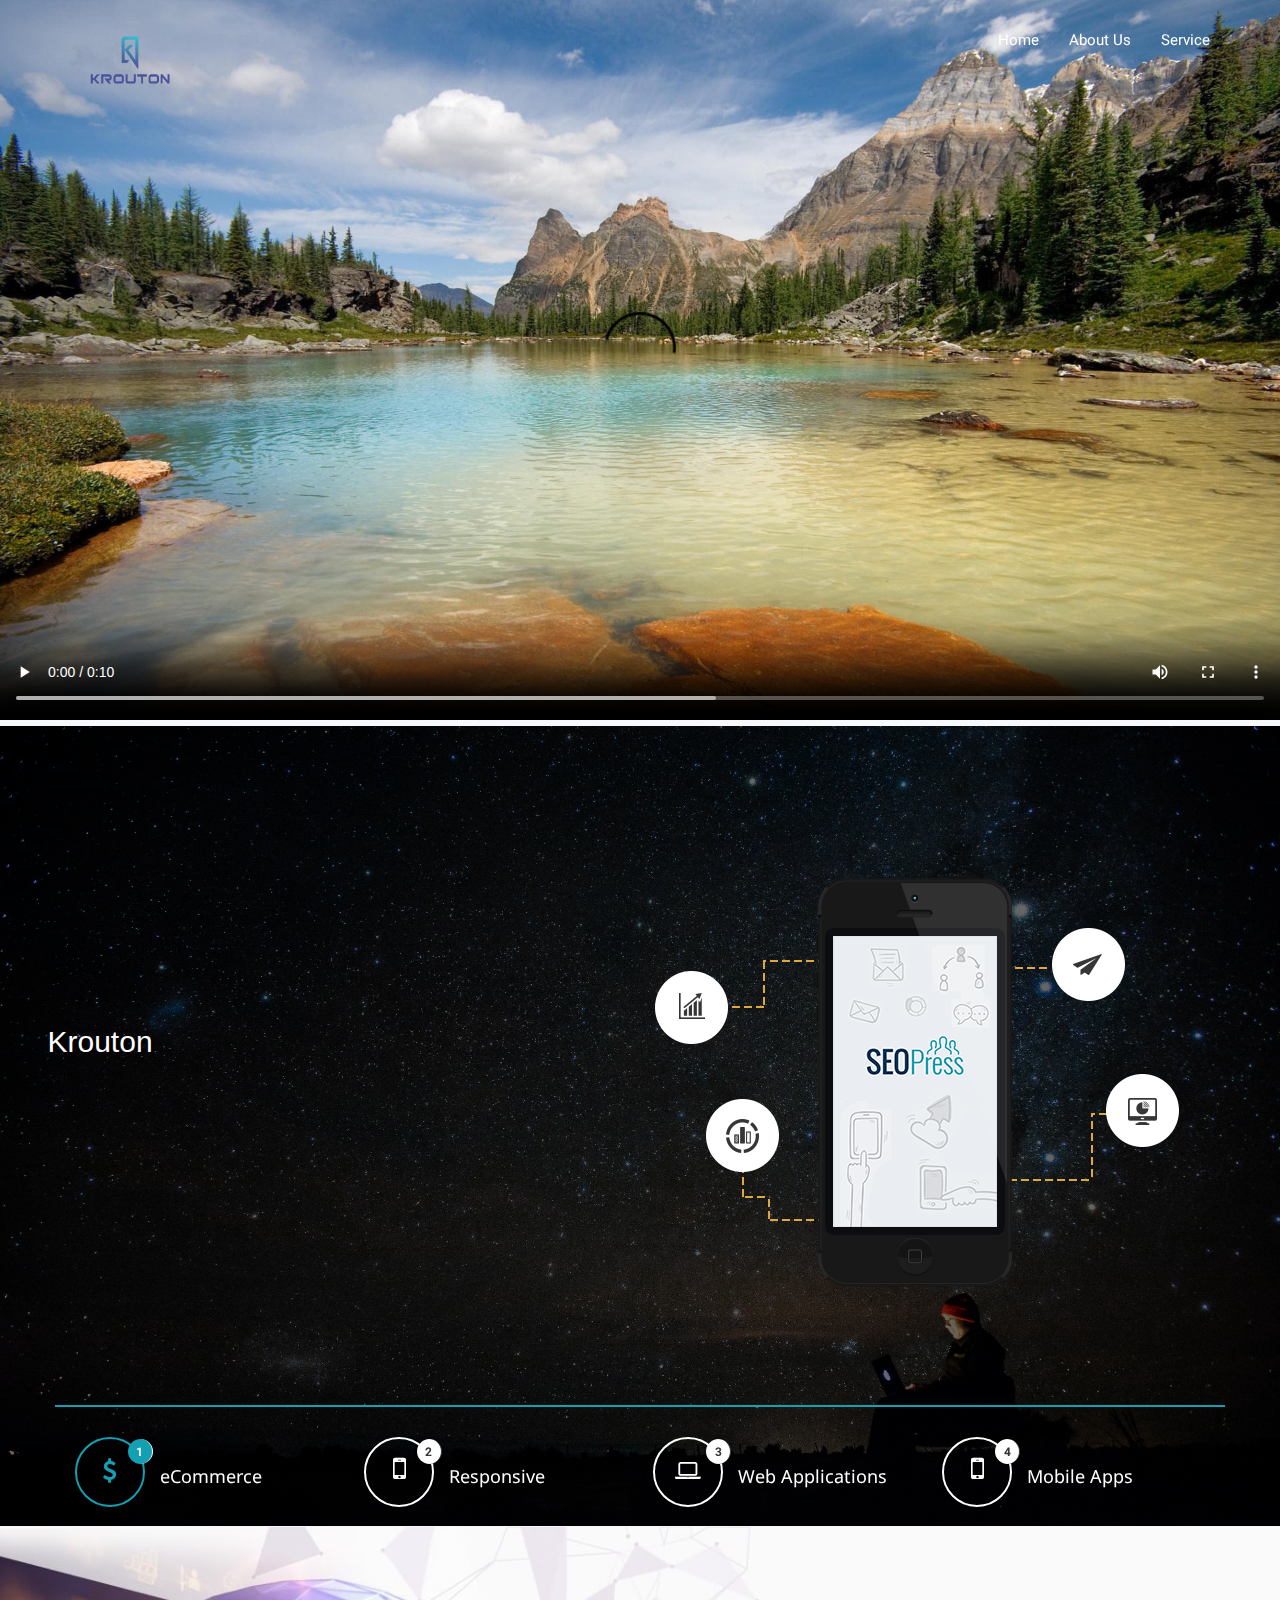
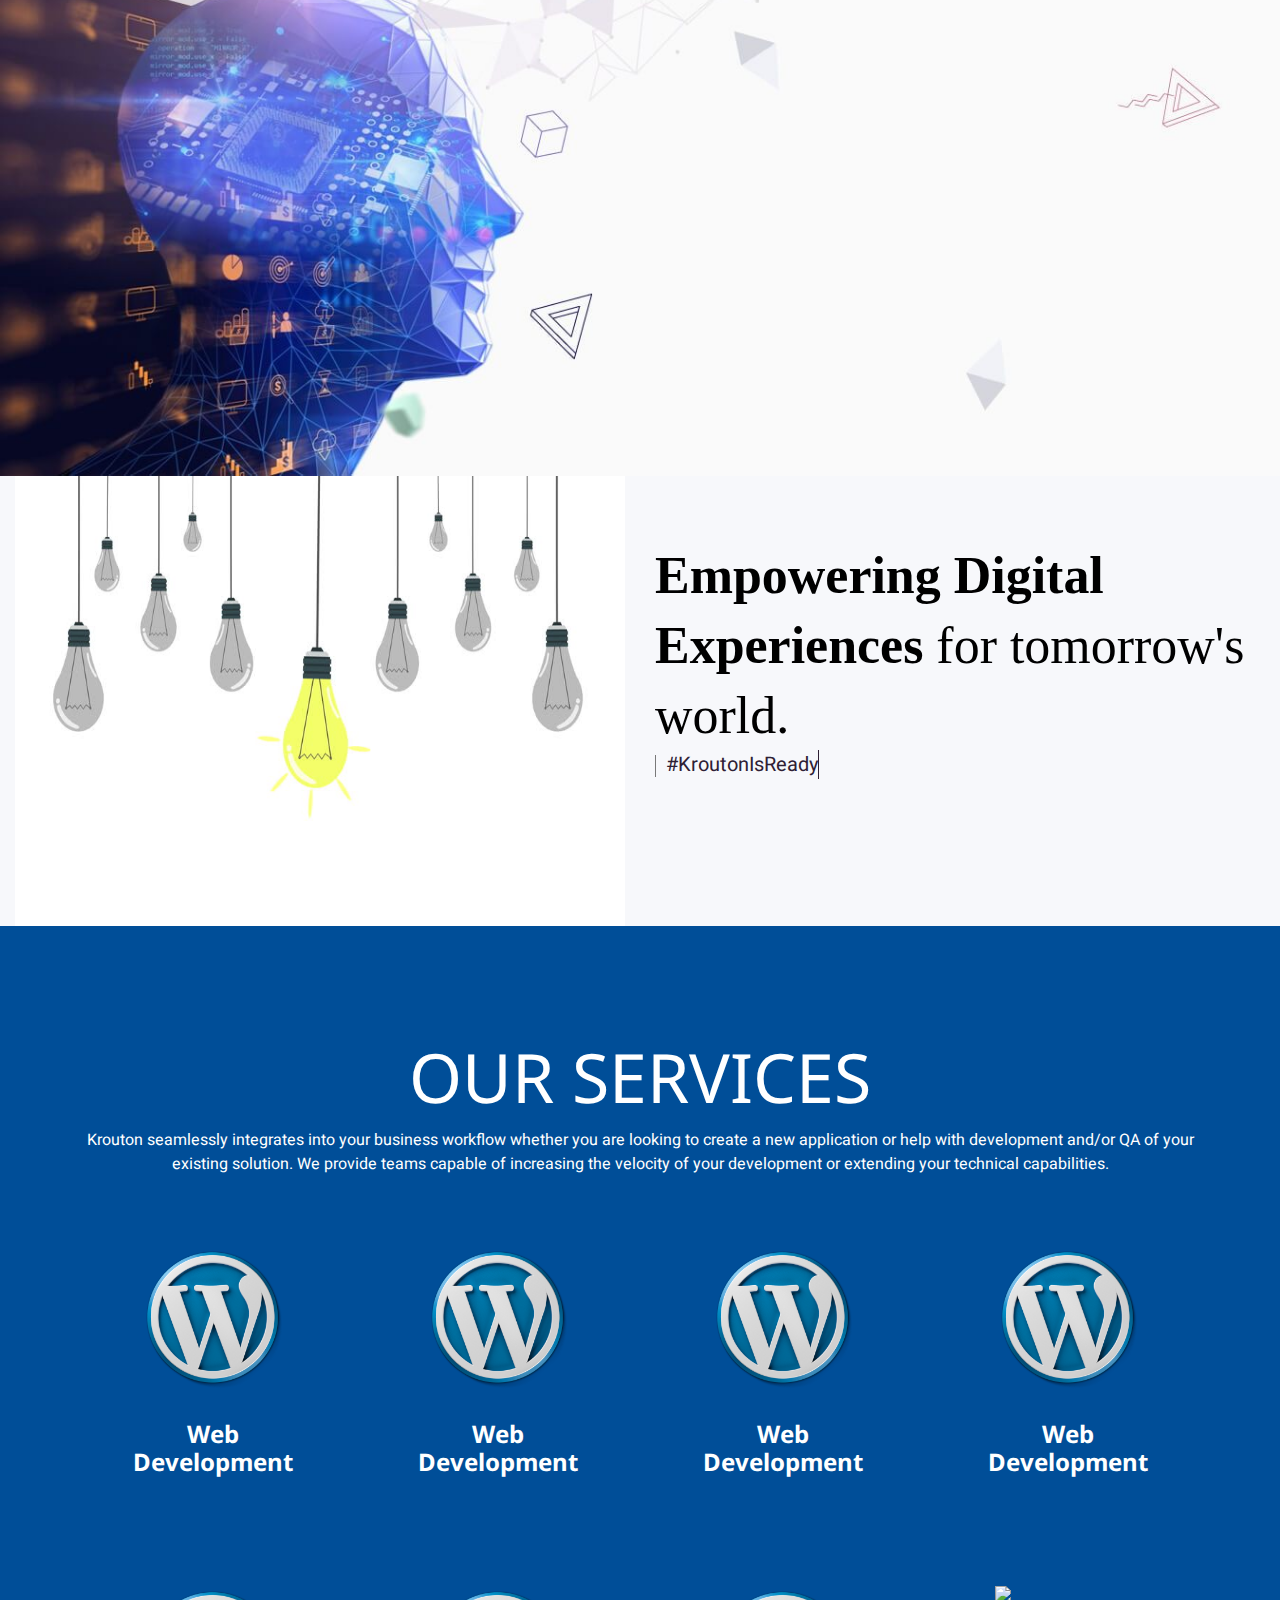
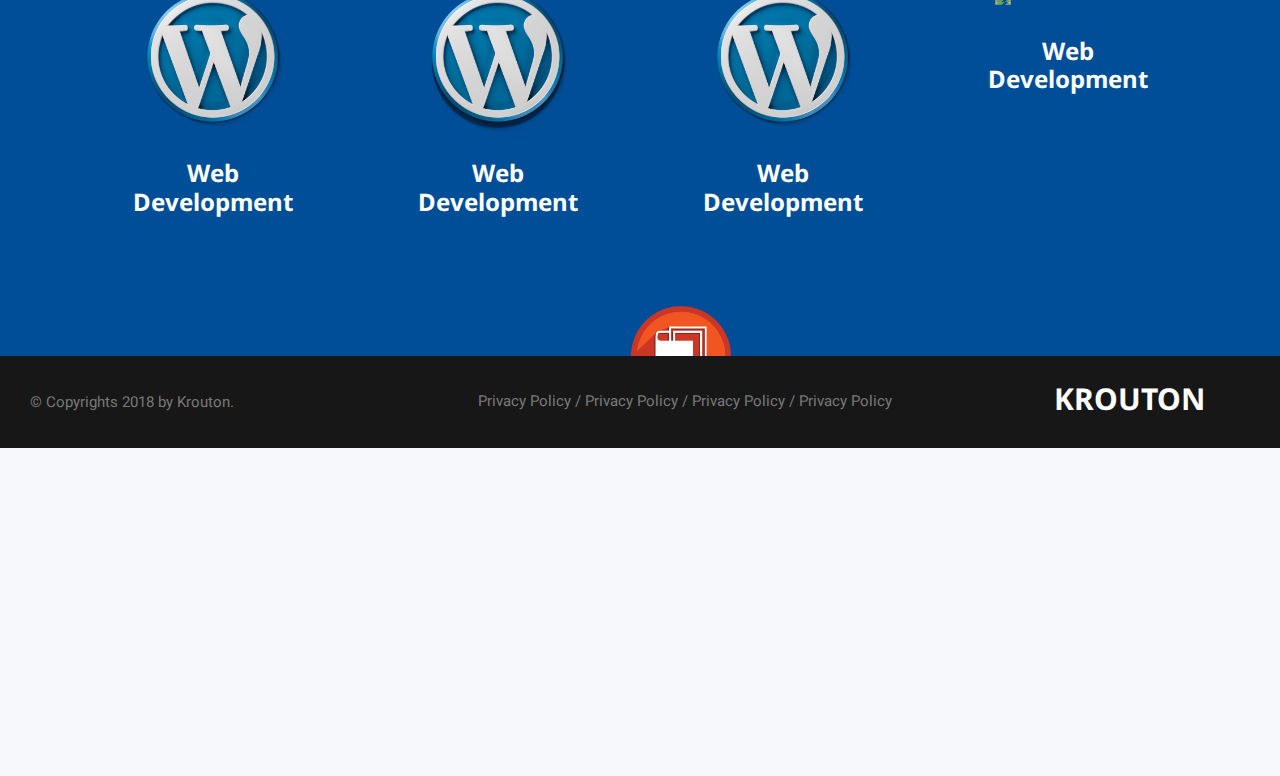
==== commit 897dd557: "typewrite text" ====
--- a/index.html
+++ b/index.html
@@ -64,7 +64,7 @@
       <div class="culmn">
          <!--Home page style-->
          <section id="homev2" class="homev2">
-            <div id="bootstrap-touch-slider" class="carousel bs-slider fade  control-round indicators-line hv2-slider" data-ride="carousel" data-interval="10000" >
+            <div id="bootstrap-touch-slider" class="carousel bs-slider fade  control-round indicators-line hv2-slider" data-ride="carousel" data-interval="20000" >
                <!-- Wrapper For Slides -->
                <div class="carousel-inner" role="listbox">
                   <!-- Third Slide -->
@@ -72,14 +72,14 @@
                      <!-- Slide Background -->
                      <img src="assets/slide-bg-01.jpg" alt="SeoPress Slider" />
                      <div class="bs-slider-overlay"></div>
-                     <div class="container">
-                        <div class="row">
-                           <div class="col-md-6 col-sm-12">
+                     <div class="container autotypingtext">
+                        <div class="row" style="position: relative;">
+                           <div class="col-md-6 col-sm-12 ">
                               <div class="slide-text slide_style_left m-top-20">
-                                 <h1 class="text-white" data-animation="animated fadeInUp">Your All-In-One 
-                                    Solution 
-                                 </h1>
-                                 <span class="btn btn-primary btn-lg" id="goup">CLICK ME TO GO UP</span>
+                                 <div class="typewriter" style="position: absolute;"> 
+                        <div id="typewriter"></div>
+                   </div>
+                                 
                               </div>
                            </div>
                            <div class="col-md-6 col-sm-12 homev2-slid-img hidden-sm hidden-xs" data-animation="animated zoomIn">
@@ -102,7 +102,7 @@
                                  <h1 class="text-white" data-animation="animated fadeInUp">Your All-In-One 
                                     Solution 
                                  </h1>
-                                 <!-- <span class="btn btn-primary btn-lg" id="goup">CLICK ME TO GO UP</span> -->
+                                
                               </div>
                            </div>
                            <div class="col-md-6 col-sm-12 homev2-slid-img hidden-sm hidden-xs" data-animation="animated zoomInRight">
@@ -125,7 +125,7 @@
                                  <h1 class="text-white" data-animation="animated fadeInUp">You Deserve More Than
                                     <br /> Just Traffic. 
                                  </h1>
-                                 <!-- <span class="btn btn-primary btn-lg" id="goup">CLICK ME TO GO UP</span> -->
+                                
                               </div>
                            </div>
                         </div>
@@ -145,7 +145,7 @@
                            <div class="col-md-7 col-sm-12">
                               <div class="slide-text slide_style_left">
                                  <h1 class="text-white" data-animation="animated fadeInUp">A New Type of Digital Marketing Agency & Service.</h1>
-                                 <!-- <span class="btn btn-primary btn-lg" id="goup">CLICK ME TO GO UP</span> -->
+                                
                               </div>
                            </div>
                         </div>
@@ -407,181 +407,14 @@
 <div >
 </div>
 <script src="https://cdn.jsdelivr.net/particles.js/2.0.0/particles.min.js"></script> 
-<script type="text/javascript">
-particlesJS("aa_particles", {
-    "particles": {
-        "number": {
-            "value": 60,
-            "density": {
-                "enable": true,
-                "value_area": 800
-            }
-        },
-        "color": {
-            "value": "#ffffff"
-        },
-        "shape": {
-            "type": "circle",
-            "stroke": {
-                "width": 0,
-                "color": "#000000"
-            },
-            "polygon": {
-                "nb_sides": 5
-            },
-            "image": {
-                "src": "img/github.svg",
-                "width": 100,
-                "height": 100
-            }
-        },
-        "opacity": {
-            "value": 0.25,
-            "random": false,
-            "anim": {
-                "enable": false,
-                "speed": 1,
-                "opacity_min": 0.1,
-                "sync": false
-            }
-        },
-        "size": {
-            "value": 3,
-            "random": true,
-            "anim": {
-                "enable": false,
-                "speed": 40,
-                "size_min": 0.1,
-                "sync": false
-            }
-        },
-        "line_linked": {
-            "enable": true,
-            "distance": 150,
-            "color": "#ffffff",
-            "opacity": 0.3,
-            "width": 1
-        },
-        "move": {
-            "enable": true,
-            "speed": 3,
-            "direction": "none",
-            "random": false,
-            "straight": false,
-            "out_mode": "out",
-            "bounce": false,
-            "attract": {
-                "enable": false,
-                "rotateX": 600,
-                "rotateY": 1200
-            }
-        }
-    },
-    "interactivity": {
-        "detect_on": "canvas",
-        "events": {
-            "onhover": {
-                "enable": true,
-                "mode": "repulse"
-            },
-            "onclick": {
-                "enable": true,
-                "mode": "push"
-            },
-            "resize": true
-        },
-        "modes": {
-            "grab": {
-                "distance": 400,
-                "line_linked": {
-                    "opacity": 1
-                }
-            },
-            "bubble": {
-                "distance": 400,
-                "size": 40,
-                "duration": 2,
-                "opacity": 8,
-                "speed": 3
-            },
-            "repulse": {
-                "distance": 200,
-                "duration": 0.4
-            },
-            "push": {
-                "particles_nb": 4
-            },
-            "remove": {
-                "particles_nb": 2
-            }
-        }
-    },
-    "retina_detect": true
-});
-var count_particles, stats, update;
-stats = new Stats;
-stats.setMode(0);
-stats.domElement.style.position = 'absolute';
-stats.domElement.style.left = '0px';
-stats.domElement.style.top = '0px';
-document.body.appendChild(stats.domElement);
-count_particles = document.querySelector('.js-count-particles');
-update = function() {
-    stats.begin();
-    stats.end();
-    if (window.pJSDom[0].pJS.particles && window.pJSDom[0].pJS.particles.array) {
-        count_particles.innerText = window.pJSDom[0].pJS.particles.array.length;
-    }
-    requestAnimationFrame(update);
-};
-requestAnimationFrame(update);;
 
-</script>
       <!-- JS includes -->
       <script src="scripts/vendor/jquery-1.11.2.min.js"></script>
       <script src="scripts/vendor/bootstrap.js"></script>
       <script src="scripts/bootsnav.js"></script>
-      <script>
-         $(document).on("scroll", function(){
-           if($("#parallax").scrollTop() >86){
-              $('html, body').animate({
-               scrollTop: $(".culmn").offset().top
-               }, 1000)
-         }
-         else
-           {
-             $("#parallax").slideDown(2500);  
-           }
-         });
-         
-         $(document).ready(function () {
-           $("#goup").click(function() {
-             $('html, body').animate({
-               scrollTop: $("#parallax").offset().top
-             }, 1000)
-           });
-         });
-
-         // Go down on click of button
-          $(document).ready(function () {
-           $("#videobutton").click(function() {
-             $('html, body').animate({
-               scrollTop: $(".culmn").offset().top
-             }, 1000)
-             // $('.culmn').height($(window).height());
-           });
-         });
-         
-         $(document).ready(function(){
-             $("#videobutton").mouseover(function(){
-                 $("#parallax").css("opacity", "0.5");
-                 // $("#parallax").css("background", "red 0.5");
-             });
-             $("#videobutton").mouseout(function(){
-                 $("#parallax").css("opacity", "1");
-             });
-         });
-
+       <script src="scripts/custom.js"></script>
+     
+<script type="text/javascript">
 // typing script
          
     var text = 'Krouton seamlessly integrates into your business workflow whether you are looking to create a new application or help with development and/or QA of your existing solution. ';
--- a/styles/style.css
+++ b/styles/style.css
@@ -452,11 +452,11 @@
 /*Typing css*/
 
 #typewriter {
-    color: #003EFF;
-    width: 695px;
-    margin: 7px -39px;
+        color: #ffffff;
+   /* width: 728px;*/
+    margin: 7px -300px;
     font-family: 'Helvetica Neue', Helvetica, Arial, sans-serif;
-    font-size: 24px;
+    font-size: 30px;
 }
 
 .typewriter {
@@ -1497,933 +1497,13 @@
 }
 
 
-/*=========================================
-LocalSeo Section style
-===========================================*/
-
-.localseo {
-    background-color: #ededed;
-    position: relative;
-    overflow: hidden;
-}
-
-.transit-03 {
-    width: 8%;
-    position: absolute;
-    left: 14.5%;
-    top: -26%;
-}
-
-.transit-04 {
-    width: 14%;
-    position: absolute;
-    left: -40%;
-    top: 55%;
-}
-
-.transit-05 {
-    width: 12%;
-    position: absolute;
-    right: 2%;
-    top: -32%;
-}
-
-.transit-06 {
-    width: 6%;
-    position: absolute;
-    right: -20%;
-    bottom: 12%;
-}
-
-.main-localseo {
-    position: relative;
-    padding: 15px 0px;
-    border-radius: 6px;
-    width: 80%;
-    margin: 0px auto;
-    margin-top: 50px;
-}
-
-.main-localseo.border:after {
-    border-color: #fff;
-}
-
-.main-localseo .form-inline .form-group {
-    width: 25%;
-}
-
-.main-localseo .form-inline .form-control {
-    width: 98%;
-    border: 2px solid #ddd;
-    border-radius: 6px;
-    padding: 10px;
-    height: auto;
-}
-
-
-/*=====================================
-            Allies Section Style
-=======================================*/
-
-.allies {}
-
-.main-allies {}
-
-.main-allies .allies-img {}
-
-.main-allies .allies-content {}
-
-.main-allies .allies-content ul {
-    margin-left: 30px;
-}
-
-.main-allies .allies-content ul li {
-    margin-top: 30px;
-}
-
-.main-allies .allies-content ul li i {
-    margin-right: 10px;
-    color: #00B063;
-}
-
-
-/*=====================================
-            Leading Section Style
-=======================================*/
-
-.leading-content .head-title h2 {
-    /*color:#fff;*/
-}
-
-.leading-content .head-title p {
-    font-size: 18px;
-    /*color:#fff;*/
-}
-
-
-/*=====================================
-            Business video Section Style
-=======================================*/
-
-.main-business {}
-
-.business-video {
-    position: relative;
-}
-
-.business-video-icon {
-    background-color: rgba(26, 70, 105, 0.70);
-    width: 100%;
-    height: 83%;
-    position: absolute;
-    left: 0;
-    top: 0;
-    text-align: center;
-    padding: 80px 10px;
-}
-
-.business-video-icon-hv2 {
-    position: absolute;
-    width: 100%;
-    left: 0;
-    top: 0;
-    text-align: center;
-    padding: 80px 10px;
-}
-
-.business-video-icon-hv2 a span,
-.business-video-icon a span {
-    color: #fff;
-    font-size: 5rem;
-}
-
-
-/*=====================================
-            Pricing Section Style
-=======================================*/
-
-.main-pricing {
-    width: 100%;
-    margin-top: 80px;
-    display: inline-block;
-}
-
-.pricing-item {
-    width: 100%;
-    height: 490px;
-    border-radius: 6px;
-    padding: 40px 0px;
-    position: relative;
-    background-color: #ededed;
-}
-
-.pricing-item .bg-border-area {
-    border-color: #ededed;
-    z-index: 1;
-    left: 3.5%;
-    top: 2%;
-}
-
-.pricing-item .pricing-icon {
-    width: 69px;
-    height: 69px;
-    overflow: hidden;
-}
-
-.pricing-item .pricing-icon img {
-    width: 100%;
-}
-
-.pricing-item .pricing-icon {
-    position: absolute;
-    left: 50%;
-    top: -35px;
-    margin-left: -35px;
-}
-
-.pricing-item .pricing-title {}
-
-.pricing-item .pricing-title h4 {}
-
-.pricing-item .pricing-body {}
-
-.pricing-item .pricing-body li {
-    font-size: 15px;
-    line-height: 2.5rem;
-}
-
-.pricing-item .price p {
-    font-size: 40px;
-    line-height: 5rem;
-}
-
-.parent-border:hover .pricing-item.border:after {
-    border-color: #4BCC88;
-}
-
-.pricing-item:hover .btn.btn-primary {
-    background-color: #4BCC88;
-}
-
-.pricing-item:hover .pricing-heading {
-    background-color: #4BCC88;
-}
-
-
-/*===============================================
-Happy customer section
-=================================================*/
-
-.customer-item {}
-
-.customer-item .customer-icon {
-    width: 100px;
-    height: 100px;
-    background-color: #e4e4e4;
-    text-align: center;
-    line-height: 100px;
-    margin: 0 auto;
-}
-
-.customer-item .customer-icon img {
-    width: 46px;
-    height: 46px;
-    margin: 0 auto;
-}
-
-
-/*==================================================
-case studies section
-====================================================*/
-
-
-/*img{
-    width:100%;
-}*/
-
-.main-studies {}
-
-.main-studies .studies-item {}
-
-.main-studies .studies-item .studies-feature {
-    position: relative;
-    z-index: 0;
-}
-
-.main-studies .studies-item:hover .studies-feature .studies-overlay {
-    opacity: 1;
-}
-
-.main-studies .studies-item .studies-conten p,
-.main-studies .studies-item .studies-conten h4 a {
-    color: #0e3655;
-}
-
-.main-studies .studies-item:hover .studies-conten h4 a {
-    color: #4BAFD3;
-}
-
-
-/*.main-studies .studies-item .studies-conten h4 a{
-    color:#4BAFD3;
-}*/
-
-.studies-overlay {
-    position: absolute;
-    left: 0;
-    top: 0;
-    width: 100%;
-    height: 100%;
-    text-align: center;
-    background-color: rgba(75, 175, 211, 0.9);
-    padding-top: 16%;
-    opacity: 0;
-    transition: all 0.6s;
-    overflow: hidden;
-    border-radius: 6px;
-}
-
-.studies-overlay i,
-.studies-overlay span.icon {
-    font-size: 3rem;
-    color: #fff;
-}
-
-.studies-btns {
-    width: 100%;
-    overflow: hidden;
-}
-
-
-/*=============================================
-        clients Section style
-===============================================*/
-
-.clients {
-    background-color: #0E3655;
-    width: 100%;
-    position: relative;
-    overflow: hidden;
-}
-
-.client-love {
-    padding-right: 20px;
-}
-
-.transit-01 {
-    width: 10%;
-    position: absolute;
-    right: 0%;
-    bottom: -55%;
-}
-
-.transit-02 {
-    width: 10%;
-    position: absolute;
-    right: 47%;
-    bottom: -45%;
-}
-
-.client-testimonial {
-    width: 100%;
-    background-color: #1A4669;
-    padding: 30px 30px 115px 30px;
-    border-radius: 6px 6px 0px 0px;
-}
-
-.client-testimonial .item p {
-    position: relative;
-    width: 100%;
-}
-
-.client-testimonial h6 {
-    font-family: 'Nunito', sans-serif;
-    font-size: 18px;
-    color: #fff;
-}
-
-.client-testimonial .client-img {
-    width: 100px;
-    height: 100px;
-    margin: 0 auto;
-}
-
-.client-testimonial .carousel {
-    position: relative;
-    z-index: 1;
-}
-
-.client-testimonial .carousel-indicators {
-    bottom: -80px;
-    z-index: 10;
-    display: block;
-}
-
-.client-testimonial:hover {
-    cursor: -moz-grab;
-    cursor: -webkit-grab;
-}
-
-.client-testimonial .client-img img {
-    border: 4px solid #ddd;
-}
-
-.client-testimonial .carousel-indicators li {
-    width: 15px;
-    height: 15px;
-    margin: 0;
-    background-color: transparent;
-    border: 2px solid #577f9e;
-}
-
-.client-testimonial .carousel-indicators li.active {
-    width: 15px;
-    height: 15px;
-    margin: 0;
-    background-color: transparent;
-    border: 2px solid #fff;
-}
-
-.client-test-content {
-    position: relative;
-    width: 100%;
-}
-
-.reviews_item_icon {
-    position: absolute;
-    left: 0;
-    top: -85%;
-    width: 100%;
-    font-size: 6rem;
-    color: #628baa;
-    height: 40px;
-    margin-bottom: 20px;
-}
-
-.reviews_item_icon1 {
-    display: inline-block;
-    width: 35px;
-    font-size: 6rem;
-    color: #628baa;
-    height: 40px;
-    position: absolute;
-    right: 0;
-    bottom: -90%;
-    transform: rotate(-180deg);
-    padding: 5px;
-}
-
-
-/*=============================================
-Newest blog Post Section style
-===============================================*/
-
-.main-newest-blog {
-    width: 100%;
-    display: inline-block;
-}
-
-.main-newest-blog .slick-list {
-    height: 350px;
-}
-
-.main-newest-blog .slick-dots li {
-    height: 5px;
-    width: 30px;
-}
-
-.main-newest-blog .slick-dots li button {
-    height: 5px;
-    width: 30px;
-    background-color: #ededed;
-    color: #fff;
-    border-radius: 20px;
-    margin: 5px;
-    display: inline-block;
-}
-
-.main-newest-blog .slick-dots li button:before {
-    display: none;
-}
-
-.main-newest-blog .slick-arrow {
-    position: absolute;
-    bottom: -40px;
-    font-size: 3rem;
-    color: #5ab4d5;
-    z-index: 2;
-    cursor: pointer;
-}
-
-.main-newest-blog .slick-arrow:hover {
-    color: #4bcc88;
-}
-
-.main-newest-blog .slick-arrow.nextprevright {
-    right: 35%;
-}
-
-.main-newest-blog .slick-arrow.nextprevleft {
-    left: 35%;
-}
-
-.divider {
-    width: 100%;
-    height: 0;
-    margin-top: 20px;
-    margin-bottom: 20px;
-    border: 0;
-    border-top: 1px solid #ddd;
-    display: inline-block;
-}
-
-.btn-small {
-    background-color: #4BCC88;
-    color: #fff;
-    padding: 5px 18px;
-    border-radius: 30px;
-}
-
-
-/*.newest-blog-item{
-    background-color: #ededed;
-    width:100%;
-    display: inline-block;
-    padding:30px 30px;
-    position: relative;
-    border-radius: 6px;
-}
-.newest-blog-item h4{
-    line-height: 2.125rem;
-}
-.newest-blog-item .newest-tips-date-time{
-    margin-left: -18px;
-}
-.newest-blog-item .newest-tips-date-time span{
-    margin-left: 18px;
-    color:#0e3655;
-    font-size:15px;
-}
-.newest-blog-item .newest-tips-date-time span i{
-    padding-right: 8px;
-    color:#B1B1B1;
-}
-.newest-blog-item .newest-author-img{
-    width:80px;
-    height: 80px;
-    position: absolute;
-}
-.newest-blog-item .newest-author p{
-    width:60%;
-    margin-left: 40%;
-}
-*/
-
-
-/*
-.swiper-container {
-    width: 100%;
-    height: 100%;
-}
-
-.swiper-slide {
-    text-align: center;
-    font-size: 18px;
-    background: #fff;
-
-     Center slide text vertically 
-    display: -webkit-box;
-    display: -ms-flexbox;
-    display: -webkit-flex;
-    display: flex;
-    -webkit-box-pack: center;
-    -ms-flex-pack: center;
-    -webkit-justify-content: center;
-    justify-content: center;
-    -webkit-box-align: center;
-    -ms-flex-align: center;
-    -webkit-align-items: center;
-    align-items: center;
-}*/
-
-
-/*========================================
-Brand section style
-==========================================*/
-
-.main-brandv1 {
-    padding-top: 70px;
-    padding-bottom: 25px;
-    overflow: hidden;
-}
-
-.brand-itemv1 {
-    width: 100px;
-    height: 100px;
-    margin: 0 auto;
-}
-
-.brand-itemv1 img {
-    opacity: 0.6;
-    -webkit-transition: all 0.6s;
-    -moz-transition: all 0.6s;
-    -o-transition: all 0.6s;
-    -ms-transition: all 0.6s;
-    transition: all 0.6s;
-}
-
-.brand-itemv1:hover img {
-    opacity: 1;
-    /*cursor: pointer;*/
-}
-
-
-/*===========================================
-newsletterv1 section 
-=============================================*/
-
-.main-newsletterv1 {}
-
-.newsletterv1-content .form-group {
-    width: 100%;
-}
-
-.newsletterv1-content .form-inline {
-    width: 100%;
-    position: relative;
-}
-
-.newsletterv1-content .form-inline button {
-    position: absolute;
-    right: 7px;
-    top: 7px;
-    width: 48px;
-    height: 28px;
-    text-indent: -99999px;
-    background: url(../images/envelop-img.png) no-repeat center center;
-    border: 0;
-    outline: none;
-}
-
-.newsletterv1-content.newsletterv4 .form-inline .form-control {
-    padding: 18px 15px;
-    border-radius: 36px;
-}
-
-.newsletterv1-content.newsletterv4 .form-inline button.btn {
-    right: 5px;
-    top: -5px;
-    min-width: 100px;
-    padding: 12px 15px;
-    text-indent: 0px;
-    height: 46px;
-    background: none;
-    background-color: #4BCC88;
-}
-
-.newsletterv1-content.newsletterv4 .form-inline button.btn:before {
-    content: "\f1d9";
-    font: normal normal normal 16px/1 FontAwesome;
-    padding: 10px;
-}
-
-.newsletterv1-content.newsletterv4 .form-inline button.btn:hover {
-    background-color: #4BAFD3;
-}
-
-.newsletterv1-content .form-inline .form-control {
-    width: 100%;
-    height: auto;
-    padding: 12px 15px;
-    border-radius: 4px;
-    border: 0px;
-}
-
-
-/*contact section*/
-
-.main-contact-boxv1 {
-    width: 100%;
-    display: block;
-    padding-top: 70px;
-    padding-bottom: 15px;
-    overflow: hidden;
-}
-
-.contact-boxv1-item {
-    width: 100%;
-    display: inline-block;
-}
-
-.contact-boxv1-item .boxv1-item-img {
-    width: 15%;
-    height: 65px;
-    float: left;
-    margin-right: 8%;
-    display: inline-block;
-}
-
-.contact-boxv1-item .boxv1-item-content {
-    width: 75%;
-    display: inline-block;
-}
-
-
-/*========================
-weidget item
-==========================*/
-
-.main-weidgetv1 {
-    width: 100%;
-    overflow: hidden;
-}
-
-.weidgetv1-item p {
-    color: #0e3655;
-}
-
-.weidgetv1-item p strong:nth-child(1) {
-    font-weight: 700;
-}
-
-.weidgetv1-item p strong:nth-child(2) {
-    font-weight: 500;
-}
-
-.weidgetv1-item .weidget-item-logo {
-    width: 120px;
-    height: 43px;
-}
-
-.weidgetv1-item .widgetv1-socail {
-    margin-left: -10px;
-}
-
-.weidgetv1-item .widgetv1-socail a {
-    margin-left: 10px;
-}
-
-.weidgetv1-item .widgetv1-socail a:nth-child(1) span {
-    background-color: #4e598f;
-}
-
-.weidgetv1-item .widgetv1-socail a:nth-child(2) span {
-    background-color: #65a2d9;
-}
-
-.weidgetv1-item .widgetv1-socail a:nth-child(3) span {
-    background-color: #d22215;
-}
-
-.weidgetv1-item .widgetv1-socail a:nth-child(4) span {
-    background-color: #4376b1;
-}
-
-.weidgetv1-item .widgetv1-socail a span {
-    width: 50px;
-    height: 50px;
-    line-height: 50px;
-    text-align: center;
-    display: inline-block;
-    background-color: #ddd;
-    border-radius: 50%;
-    color: #fff;
-    font-size: 1.5rem;
-}
-
-.weidgetv1-item .service li {
-    line-height: 2rem;
-    margin-bottom: 5px;
-}
-
-.weidgetv1-item .service li a {
-    font-size: 15px;
-    color: #0e3655;
-    font-weight: 400;
-    font-family: 'Heebo', sans-serif;
-}
-
-.weidgetv1-item .service li:hover a {
-    color: #4bcc88;
-}
-
-.weidgetv1-item .service li a span {
-    margin-right: 10px;
-    font-size: 12px;
-    color: #4bcc88;
-}
-
-
-/*weidgetv1 blog*/
-
-.weidgetv1-item .widgetv1-blog .widgetv1-blog-img {
-    position: relative;
-}
-
-.widgetv1-blog-overlay {
-    position: absolute;
-    left: 0;
-    top: 0;
-    background-color: rgba(75, 204, 136, 0.8);
-    width: 100%;
-    height: 100%;
-    border-radius: 50%;
-    opacity: 0;
-    -webkit-transition: all 0.6s;
-    -moz-transition: all 0.6s;
-    -o-transition: all 0.6s;
-    -ms-transition: all 0.6s;
-    transition: all 0.6s;
-}
-
-.weidgetv1-item .widgetv1-blog .widgetv1-blog-img img {
-    border: 4px solid #ededed;
-}
-
-.weidgetv1-item .widgetv1-blog .widgev1-blog-content p {
-    font-size: 18px;
-    font-weight: 500;
-    font-family: 'Heebo', sans-serif;
-    color: #0e3655;
-}
-
-.weidgetv1-item .widgetv1-blog .widgev1-blog-content .widgev1-blog-date-time {
-    margin-left: -20px;
-}
-
-.weidgetv1-item .widgetv1-blog .widgev1-blog-content .widgev1-blog-date-time span {
-    margin-left: 20px;
-    color: #0e3655;
-}
-
-.weidgetv1-item .widgetv1-blog .widgev1-blog-content .widgev1-blog-date-time span i {
-    margin-right: 10px;
-    color: #b1b1b1;
-}
-
-.weidgetv1-item .widgetv1-blog .row:hover .widgev1-blog-content p {
-    color: #4bcc88;
-}
-
-.weidgetv1-item .widgetv1-blog .row:hover .widgetv1-blog-overlay {
-    opacity: 1;
-}
-
-.footerv1 {
-    position: relative;
-}
-
-.scrollup {
-    position: absolute;
-    right: 8%;
-    top: -30%;
-    width: 70px;
-    height: 70px;
-    line-height: 70px;
-    background-color: #4bcc88;
-    color: #fff;
-    text-align: center;
-    border-radius: 50%;
-    cursor: pointer;
-    z-index: 1;
-}
-
-.scrollup a {
-    display: block;
-}
-
-.scrollup a img {
-    display: inline-block;
-    width: 35%;
-    margin: 0 auto;
-}
-
-.main-footer {
-    width: 100%;
-    display: inline-block;
-    padding: 45px 15px 30px 15px;
-}
-
-.main-footer .copyright-text p {
-    color: #628baa;
-}
-
-.main-footer .copyright-text span.fa {
-    color: #4bcc88;
-    padding: 2px;
-}
-
-.main-footer .copyright-text span {
-    color: #fff;
-}
+
 
 
 /*========================================================
 ------------Home Page Two style
 ==========================================================*/
 
-.nav-top {}
-
-.call-us-area {
-    padding: 30px 0px;
-    width: 100%;
-    overflow: hidden;
-}
-
-.call-us-area span.icon {
-    width: 50px;
-    height: 50px;
-    line-height: 45px;
-    background-color: #E0EFF4;
-    color: #363636;
-    text-align: center;
-    border: 2px solid #13A0B2;
-    display: inline-block;
-    border-radius: 50%;
-    float: left;
-    margin-right: 15px;
-    font-size: 1.325rem;
-}
-
-.call-us-area .top-info {
-    width: 100%;
-    display: block;
-    font-size: 18px;
-    font-family: 'Heebo', sans-serif;
-    color: #13A0B2;
-    line-height: 1.775rem;
-}
-
-.call-us-area .top-info span {
-    color: #333;
-}
-
-.hv2-main-menu-bg {
-    background-color: #13A0B2;
-}
-
-.hv2-main-menu-bg .attr-nav ul li a,
-nav.navbar.homev2-menu.bootsnav ul.nav>li>a,
-.hv2-main-menu-bg .navbar-nav li a {
-    padding: 20px 15px;
-    color: #fff;
-}
-
-nav.navbar.homev2-menu.bootsnav .navbar-toggle {
-    background-color: transparent;
-    margin-bottom: 20px;
-    color: #fff;
-}
-
-.call-us-area .navbar-brand {
-    padding: 0px 15px;
-    margin-left: 0px !important;
-}
-
-nav.navbar .cart-list li h6 a {
-    color: #13A0B2;
-    padding: 0;
-}
 
 
 /*Home v-2 section style*/
@@ -2455,58 +1535,6 @@
 }
 
 
-/*Home tow Button*/
-
-.pricing-item-hv2 .btn:before,
-.advert-content .btn:before,
-.hv2-slider .btn:before,
-.main-localseo-hv2 .btn.btn-default,
-.hv2-slider .btn.btn-default {
-    -webkit-transition: all 0.6s;
-    -moz-transition: all 0.6s;
-    -o-transition: all 0.6s;
-    -ms-transition: all 0.6s;
-    transition: all 0.6s;
-}
-
-.pricing-item-hv2 .btn.btn-default:hover,
-.advert-content .btn.btn-default:hover,
-.hv2-slider .btn.btn-default:hover {
-    background-color: #13a0b2;
-    border-color: #13a0b2;
-}
-
-.pricing-item-hv2 .btn:before,
-.advert-content .btn:before,
-.main-localseo-hv2 .btn:before,
-.hv2-slider .btn:before {
-    color: #13a0b2;
-}
-
-.pricing-item-hv2 .btn:hover.btn:before,
-.hv2-slider .btn:hover.btn:before {
-    color: #363636;
-}
-
-.pricing-item-hv2 .btn.btn-default:hover,
-.advert-content .btn.btn-default:hover {
-    color: #fff;
-}
-
-.blog-head-btn .btn.btn-default:hover,
-.pricing-item-hv2.advance .btn.btn-default:hover,
-.main-localseo-hv2 .btn.btn-default:hover {
-    background-color: #fff;
-    border-color: #fff;
-    color: #13a0b2;
-}
-
-.blog-head-btn .btn:hover.btn:before,
-.pricing-item-hv2.advance .btn:hover.btn:before,
-.main-localseo-hv2 .btn:hover.btn:before {
-    background-color: #13a0b2;
-    color: #fff;
-}
 
 
 /*==================
@@ -2592,1137 +1620,6 @@
 }
 
 
-/*==================================================
-            service homev2 section
-====================================================*/
-
-.main-service-area-homev2 {
-    position: relative;
-}
-
-.divider-hr {
-    position: absolute;
-    left: 0;
-    top: 267.1px;
-    width: 100%;
-    height: 1px;
-    background-color: #ddd;
-    z-index: 1;
-}
-
-.divider-vr1 {
-    position: absolute;
-    left: 33.255%;
-    top: 0px;
-    width: 1px;
-    height: 536px;
-    background-color: #ddd;
-    display: inline-block;
-    z-index: 1;
-}
-
-.divider-vr2 {
-    position: absolute;
-    left: 66.665%;
-    top: 0px;
-    width: 1px;
-    height: 536px;
-    background-color: #ddd;
-    display: inline-block;
-    z-index: 1;
-}
-
-.service-item-hv2 {
-    width: 100%;
-    position: relative;
-    padding: 30px 30px;
-    -webkit-transition: all 0.6s;
-    -o-transition: all 0.6s;
-    -moz-transition: all 0.6s;
-    -ms-transition: all 0.6s;
-    transition: all 0.6s;
-}
-
-.service-item-hv2:hover {
-    background-color: #F3F3F3;
-}
-
-.service-item-hv2 .service-icon {
-    margin: 0 auto;
-}
-
-.service-item-hv2 .service-icon img {
-    width: 100px;
-    height: 100px;
-}
-
-.service-item-hv2 h5 {}
-
-.service-item-hv2 p {
-    font-size: 15px;
-}
-
-
-/*================================
-localseo-hv2 section
-==================================*/
-
-.localseo-hv2 {
-    /*background: url(../images/localseo-hv2.png) no-repeat bottom center #13a0b2;*/
-    width: 100%;
-    position: relative;
-}
-
-.localseo-hv2 .head-title p {
-    color: #6ee6f5;
-}
-
-.transit-07,
-.transit-08 {
-    position: absolute;
-    bottom: -60%;
-}
-
-.transit-07 {
-    left: 0;
-    width: 16%;
-}
-
-.transit-08 {
-    right: 0;
-    width: 17%;
-}
-
-.main-localseo-hv2 {
-    position: relative;
-    padding: 15px 0px;
-    border-radius: 6px;
-}
-
-.main-localseo-hv2 .form-inline .form-group {
-    width: 27%;
-    position: relative;
-}
-
-.main-localseo-hv2 .form-inline .form-group .input-group-addon {
-    position: absolute;
-    padding: 22px 15px;
-    font-size: 14px;
-    font-weight: normal;
-    line-height: 1;
-    color: #4cd2e3;
-    text-align: center;
-    background-color: transparent;
-    border: 0px;
-    border-radius: 0px;
-}
-
-.main-localseo-hv2 .form-inline .form-control {
-    width: 98%;
-    border: 2px solid #26b2c4;
-    border-radius: 6px;
-    padding: 16px 10px 16px 32px;
-    height: auto;
-    background-color: #1BA8BA;
-    color: #6ee6f5;
-}
-
-.main-localseo-hv2 .form-inline .btn {
-    padding-right: 25px;
-    padding: 1rem;
-}
-
-.main-localseo-hv2 .form-inline .btn:before {
-    width: 46px;
-    height: 46px;
-    line-height: 46px;
-}
-
-.main-localseo-hv2 input[type="text"] {
-    color: #6ee6f5 !important;
-}
-
-.main-localseo-hv2 input::-webkit-input-placeholder {
-    color: #6ee6f5 !important;
-}
-
-.main-localseo-hv2 input::-moz-placeholder {
-    color: #6ee6f5 !important;
-}
-
-.main-localseo-hv2 input:-ms-input-placeholder {
-    color: #6ee6f5 !important;
-}
-
-.main-localseo-hv2 input::placeholder {
-    color: #6ee6f5 !important;
-}
-
-.main-localseo-hv2 input::-webkit-input-placeholder {
-    color: #6ee6f5 !important;
-}
-
-.main-localseo-hv2 input::-moz-placeholder {
-    color: #6ee6f5 !important;
-}
-
-.main-localseo-hv2 input::-ms-input-placeholder {
-    color: #6ee6f5 !important;
-}
-
-
-/*.main-localseo-hv2 form.form-inline input[type="text"].form-control ,
-.main-localseo-hv2 form.form-inline input[type="text"].form-control ,
-.main-localseo-hv2 form.form-inline input[type="text"].form-control ,
-.main-localseo-hv2 form.form-inline input[type="text"].form-control, 
-.main-localseo-hv2 form.form-inline input[type="text"].form-control {  
-    color: #fff !important;  
-}*/
-
-
-/*======================================
-        everything-slide
-========================================*/
-
-.main-everything {}
-
-.main-everything .everything-slide {
-    border: 2px dashed #ddd;
-    padding: 25px;
-}
-
-.main-everything .everything-slide .carousel-indicators {
-    bottom: -25px;
-    left: 90%;
-    width: 75%;
-    z-index: 15;
-    position: absolute;
-}
-
-.main-everything .carousel-indicators li {
-    background-color: transparent;
-    border: 2px solid #e5e5e5;
-    border-radius: 10px;
-    width: 14px;
-    height: 14px;
-}
-
-.main-everything .carousel-indicators li.active {
-    background-color: transparent;
-    border: 2px solid #13a0b2;
-    width: 14px;
-    height: 14px;
-}
-
-
-/*======================================
-        advertising section style
-========================================*/
-
-.advert {
-    background-color: #000629;
-}
-
-.advert-content ul li {
-    margin-bottom: 10px;
-}
-
-.advert-content .btn-default,
-.advert-content ul li,
-.advert-content .head-title p {
-    color: #fff;
-}
-
-.advert-content ul li i {
-    color: #fff;
-    padding-right: 10px;
-}
-
-
-/*.advert-content .btn-default{
-    color:#fff;
-}*/
-
-
-/*======================================
-        backlinks section style
-========================================*/
-
-.backlinks {
-    background-color: #F3F3F3;
-}
-
-
-/*======================================
-        Pricing Table section style
-========================================*/
-
-.pricing-item-hv2 p,
-.pricing-item-hv2 .pricing-body li {
-    color: #363636;
-}
-
-.main-pricing-hv2 {
-    width: 100%;
-    display: inline-block;
-}
-
-.pricing-item-hv2 {
-    background-color: #EDEDED;
-    border-radius: 4px;
-    padding-bottom: 40px;
-}
-
-.pricing-item-hv2 .pricing-title {
-    padding: 10px;
-    border-radius: 4px 4px 0px 0px;
-    background-color: #13A0B2;
-}
-
-.pricing-item-hv2.advance .pricing-title {
-    /*background-color: #201E34;*/
-    border-bottom: 1px solid #b1b1b1;
-}
-
-.pricing-item-hv2 .pricing-title h4 {
-    font-size: 24px;
-}
-
-.pricing-item-hv2 .price {
-    overflow: hidden;
-}
-
-.pricing-item-hv2 .price span {
-    font-size: 15px;
-    color: #363636;
-}
-
-.pricing-item-hv2 p {
-    font-size: 60px;
-    font-weight: 400;
-    font-family: 'Droid Sans', sans-serif;
-}
-
-.pricing-item-hv2 p sup {
-    font-size: 30px;
-    top: -25px;
-    right: -10px;
-}
-
-.pricing-item-hv2 .pricing-body {
-    padding: 0px 30px;
-}
-
-.pricing-item-hv2 .pricing-body li {
-    border-bottom: 1px solid #ddd;
-    padding: 5px 0px;
-}
-
-.pricing-item-hv2 .pricing-body li:last-child {
-    border-bottom: 0px;
-}
-
-.pricing-item-hv2 .btn.btn-default {
-    border-color: #13A0B2;
-    color: #363636;
-}
-
-.pricing-item-hv2.advance p,
-.pricing-item-hv2.advance .pricing-body li {
-    color: #fff;
-}
-
-.pricing-item-hv2.advance {
-    background-color: #13A0B2;
-}
-
-.pricing-item-hv2.advance .price span {
-    color: #6ee6f5;
-}
-
-.pricing-item-hv2.advance .btn.btn-default {
-    border-color: #fff;
-    color: #fff;
-}
-
-
-/*customer-hv2 section style*/
-
-.customer-hv2 {
-    background-color: #13A0B2;
-}
-
-.main-customer-hv2 .customer-item .customer-icon {
-    border-radius: 50%;
-    background-color: #25B3C5;
-}
-
-.main-customer-hv2 .customer-item .customer-icon img {
-    width: 66px;
-    height: 55px;
-    margin: 0 auto;
-}
-
-.main-customer-hv2 .customer-item .customer-content p {
-    color: #6ee6f5;
-}
-
-
-/*=============================================
-    work section style
-===============================================*/
-
-.main-work .mix {
-    text-align: center;
-    display: none;
-}
-
-.controls {
-    border-bottom: 2px solid #ddd;
-    width: 57.5%;
-    margin: 0 auto;
-    /*padding-bottom: 6px;*/
-}
-
-.controls button {
-    border: 0;
-    background-color: transparent;
-    outline: none;
-    padding: 4px 10px;
-    color: #363636;
-    font-size: 16px;
-    font-family: 'Heebo', sans-serif;
-    font-weight: 400;
-}
-
-.controls button.active {
-    color: #13A0B2;
-    position: relative;
-}
-
-.controls button.active:before {
-    position: absolute;
-    left: 0;
-    bottom: -2px;
-    content: "";
-    border-bottom: 2px solid #13A0B2;
-    width: 100%;
-    height: 0;
-}
-
-.main-work .work-item-img {
-    overflow: hidden;
-    border-radius: 6px;
-    position: relative;
-    width: 100%;
-    display: inline-block;
-    z-index: 1;
-}
-
-.work-item-img .work-overlay {
-    overflow: hidden;
-    position: absolute;
-    left: 0;
-    top: 0;
-    width: 100%;
-    height: 100%;
-    padding: 50px 47px;
-    opacity: 0;
-    transition: all 0.5s;
-    z-index: 2;
-    background-color: transparent;
-    border-radius: 6px;
-}
-
-.work-overlay a span {
-    width: 40px;
-    height: 40px;
-    line-height: 40px;
-    background-color: #13A0B2;
-    color: #fff;
-    display: inline-block;
-    border-radius: 50%;
-}
-
-
-/*.main-work .work-overlay .custom-hover:before{
-    background-color: rgba(54, 54, 54, 0.9);
-}*/
-
-
-/*.work-item-img:hover .custom-hover,*/
-
-.work-item-img:hover .work-overlay {
-    opacity: 1;
-}
-
-.custom-hover {
-    background: rgba(26, 26, 26, 0.75);
-    opacity: 0;
-    overflow: hidden;
-    display: inline-block;
-    position: absolute;
-    left: 0;
-    top: 0;
-    vertical-align: top;
-    width: 100%;
-    height: 100%;
-    padding: 50%;
-    z-index: 1;
-    -moz-border-radius: 100%;
-    border-radius: 100%;
-    -webkit-transform: scale(0);
-    -moz-transform: scale(0);
-    -ms-transform: scale(0);
-    transform: scale(0);
-    -webkit-transition: -webkit-transform 0.5s cubic-bezier(0.4, 0, 0.2, 1), opacity 0.5s;
-    -moz-transition: -moz-transform 0.5s cubic-bezier(0.4, 0, 0.2, 1), opacity 0.5s;
-    transition: transform 0.5s cubic-bezier(0.4, 0, 0.2, 1), opacity 0.5s;
-}
-
-.weidgetv2-item .item-service:hover .custom-hover,
-.work-item-img:hover .custom-hover {
-    overflow: hidden;
-    opacity: 1;
-    -webkit-transform: scale(1.55);
-    -moz-transform: scale(1.55);
-    -ms-transform: scale(1.55);
-    transform: scale(1.55);
-}
-
-
-/*==========================================
-        Home Tow section
-============================================*/
-
-.hv2-newest-blog {
-    position: relative;
-    padding-top: 100px;
-}
-
-.hv2-bg-shape {
-    position: absolute;
-    left: 0;
-    top: 0;
-    background-color: #13a0b2;
-    height: 420px;
-    width: 100%;
-}
-
-.hv2-blog-head .divider {
-    border-color: #1aa8ba;
-}
-
-.blog-head-text h2 {
-    line-height: 4rem;
-}
-
-.blog-head-btn .btn {
-    margin: 0;
-}
-
-.hv2-main-newest-blog {}
-
-.hv2-newest-blog-item {
-    border-radius: 6px;
-}
-
-.hv2-newest-blog-item .item-body {
-    padding: 45px 30px 20px 30px;
-}
-
-.hv2-newest-blog-item .item-body h4 {
-    line-height: 2.2rem;
-}
-
-.hv2-newest-blog-item .item-body .btn-small {
-    background-color: #13a0b2;
-    color: #fff;
-}
-
-.hv2-newest-blog-item .date-read {
-    padding: 0px 20px 20px 20px;
-}
-
-.hv2-newest-blog-item .date-read a,
-.hv2-newest-blog-item .date-read span {
-    color: #363636;
-}
-
-.hv2-newest-blog-item .date-read a i {
-    font-size: 9px;
-    margin-left: 10px;
-}
-
-.hv2-newest-blog-item .date-read a {
-    font-size: 14px;
-}
-
-
-/*Home Tow NewsLatter*/
-
-.main-newsletterv2 {
-    background: #ededed;
-}
-
-#borderimg {
-    border: 20px solid transparent;
-    padding: 15px;
-    -webkit-border-image: url(../images/bordernews01.png) 20 round;
-    -o-border-image: url(../images/bordernews01.png) 20 round;
-    -moz-border-image: url(../images/bordernews01.png) 20 round;
-    -ms-border-image: url(../images/bordernews01.png) 20 round;
-    border-image: url(../images/bordernews01.png) 20 round;
-}
-
-.newsletterv2-content {
-    padding: 70px 0px;
-}
-
-.newsletterv2-content .form-inline .form-group {
-    width: 60%;
-}
-
-.newsletterv2-content .form-inline .form-control {
-    width: 95%;
-    padding: 25px 15px;
-    border-radius: 25px;
-    border: 2px solid #e8e8e8;
-}
-
-.newsletterv2-content .btn.btn-default {
-    border: 2px solid #13a0b2;
-    color: #13a0b2;
-}
-
-.newsletterv2-content .btn.btn-default:hover {
-    background-color: #13a0b2;
-    color: #fff;
-}
-
-.newsletterv2-content .btn:hover.btn:before {
-    color: #363636;
-}
-
-.newsletterv2-content .btn:before {
-    background-color: #4BAFD3;
-    color: #ffffff;
-}
-
-.newsletterv2-content .btn:hover:before {
-    background-color: #fff;
-    color: #4BAFD3;
-}
-
-
-/*Home Tow Widget section*/
-
-.hv2-contact {
-    background-color: #363636;
-}
-
-.footerv1 .container,
-.hv2-contact .container {
-    overflow: visible;
-}
-
-.hv2-contact .divider {
-    border-color: #3f3f3f;
-}
-
-.main-weidgetv2[class*="col-"] {
-    margin-bottom: 20px;
-}
-
-.main-weidgetv2 {
-    display: inline-block;
-    padding: 30px 10px 180px 10px;
-    position: relative;
-    width: 100%;
-}
-
-.weidgetv2-item .service {
-    width: 100%;
-    display: block;
-    overflow: hidden;
-    margin-left: -5px;
-}
-
-.weidgetv2-item .service .item-service {
-    width: 30%;
-    display: inline-block;
-    float: left;
-    overflow: hidden;
-    margin-left: 5px;
-    position: relative;
-    z-index: 1;
-    border-radius: 6px;
-}
-
-.weidgetv2-item .service .item-service .custom-hover {
-    background-color: rgba(19, 160, 178, 0.70);
-}
-
-.weidgetv2-item ul li:hover a {
-    color: #fff;
-}
-
-.weidgetv2-item .widgetv2-blog {}
-
-.weidgetv2-item .widgetv2-blog .widgev1-blog-content p {
-    color: #fff;
-    font-size: 14px;
-    font-family: 'Heebo', sans-serif;
-    font-weight: 500;
-}
-
-.weidgetv2-item .widgetv2-blog .widgev1-blog-content span {
-    color: #9c9c9c;
-}
-
-
-/*main-community*/
-
-.main-community {
-    padding: 40px 10px;
-    position: absolute;
-    width: 100%;
-    left: 0;
-    bottom: -105px;
-    z-index: 1;
-    border-radius: 4px;
-}
-
-.main-community h2 {
-    margin-bottom: 30px;
-}
-
-.main-community .parent-border {
-    width: 90%;
-    margin: 0 auto;
-}
-
-.main-community .border:after {
-    border-color: #13A0B2;
-}
-
-.community-list {
-    background-color: #13a0b2;
-    width: 100%;
-    margin: 0 auto;
-    border-radius: 6px;
-    overflow: hidden;
-}
-
-.community-list li {
-    width: 15.367%;
-    transition: all 0.6s;
-}
-
-.community-list li:hover {
-    background-color: #25b3c5;
-}
-
-.community-list li a {
-    padding: 20px;
-    display: inline-block;
-    color: #fff;
-    font-size: 18px;
-}
-
-.community-list li a i {
-    margin-right: 10px;
-}
-
-
-/*Home Tow footer*/
-
-.footerv2 {
-    background-color: #282828;
-    position: relative;
-}
-
-.footerv2 .scrollup {
-    background-color: #363636;
-    right: 6.5%;
-    top: 55%;
-}
-
-.footerv2 .scrollup a span {
-    transform: rotate(-90deg);
-    display: inline-block;
-    font-size: 25px;
-    color: #fff;
-    line-height: 4.5rem;
-}
-
-.hv2-footer-menu {}
-
-.hv2-footer-menu ul li a {
-    font-size: 16px;
-    color: #9c9c9c;
-    padding: 25px;
-}
-
-.hv2-footer-menu ul li a:hover {
-    color: #fff;
-}
-
-.hv2-main-footer .divider {
-    border-top: 1px solid #2d2d2d;
-}
-
-.hv2-main-footer {
-    width: 100%;
-    display: inline-block;
-    padding: 45px 15px 30px 15px;
-}
-
-.hv2-main-footer .copyright-text p {
-    color: #9c9c9c;
-}
-
-.hv2-main-footer .copyright-text span.fa {
-    color: #13a0b2;
-    padding: 2px;
-}
-
-.hv2-main-footer .copyright-text span {
-    color: #13a0b2;
-}
-
-
-/*======================================
-Home v3 Page styles
-========================================*/
-
-.homev3 {
-    background-color: #201e34;
-}
-
-.hv3-slider {}
-
-.hv3-slider .slide-text ul li,
-.hv3-slider .slide-text p {
-    color: #8582a3;
-}
-
-.advert-content-hv3 .btn-default,
-.hv3-slider .slide-text .btn-default {
-    color: #fff;
-    border-color: #13a0b2;
-}
-
-.advert-content-hv3 .btn:before,
-.hv3-slider .slide-text .btn:before {
-    background-color: #13a0b2;
-    color: #201e34;
-}
-
-.main-pricing-hv3 .pricing-item-hv2 .btn:hover:before,
-.advert-content-hv3 .btn:hover:before,
-.hv3-slider .slide-text .btn:hover:before {
-    background-color: #fff;
-}
-
-.hv3-slider .carousel-indicatores-homev2 {
-    border-color: #2c2a41;
-}
-
-.hv3-slider .indicatior-item .v2-slid-item-icon {
-    border-color: #8582a3;
-}
-
-.hv3-slider .indicatior-item .v2-slid-item-content h5 {
-    color: #8582a3;
-}
-
-.hv3-slider .indicatior-item .v2-slid-item-icon .badge {
-    color: #201e34;
-}
-
-.hv3-slider .indicatior-item.active .v2-slid-item-icon {
-    border-color: #13a0b2;
-    color: #13a0b2;
-}
-
-.hv3-slider .indicatior-item.active .v2-slid-item-icon .badge {
-    background-color: #13a0b2;
-}
-
-.hv3-slider .indicatior-item.active .v2-slid-item-icon .badge,
-.hv3-slider .indicatior-item.active .v2-slid-item-content h5 {
-    color: #fff;
-}
-
-
-/*===========================================
-advertising hv3 section
-=============================================*/
-
-.advertising-hv3 {
-    background-color: #201E34;
-}
-
-.advert-content-hv3 {}
-
-.advert-content-hv3 ul li,
-.advert-content-hv3 .head-title p {
-    color: #8582a3;
-}
-
-.advert-content-hv3 ul li img {
-    width: 23px;
-    height: 20px;
-    margin-right: 10px;
-}
-
-
-/*===========================================
-Pricing section hv3
-=============================================*/
-
-
-/*.head-title p,*/
-
-.main-newsletterv3 .newsletterv2-content p,
-.main-pricing-hv3 .pricing-item-hv2 p,
-.pricing-item-hv2 .pricing-body li {
-    color: #201e34;
-}
-
-.main-pricing-hv3 .pricing-item-hv2 .btn:before {
-    background-color: #13a0b2;
-    color: #fff;
-}
-
-.main-pricing-hv3 .pricing-item-hv2 .btn-default {
-    border-color: #13a0b2;
-    color: #201e34;
-}
-
-.main-pricing-hv3 .pricing-item-hv2.advance .pricing-title {
-    background-color: #201e34;
-}
-
-.main-pricing-hv3 .pricing-item-hv2.advance p {
-    color: #fff;
-}
-
-.main-pricing-hv3 .pricing-item-hv2.advance .btn:before {
-    background-color: #fff;
-    color: #13a0b2;
-}
-
-
-/*================================================
-work section home v3
-==================================================*/
-
-.main-work-hv3 .work-item-img .custom-hover {
-    background-color: rgba(32, 30, 52, 0.75);
-}
-
-
-/*================================================
- home v3 contact
-==================================================*/
-
-.main-weidgetv3 .weidgetv2-item ul li a,
-.main-contact-boxv3 .boxv1-item-content p {
-    color: #8582a3;
-}
-
-.main-weidgetv3 .weidgetv2-item ul li:hover a {
-    color: #fff;
-}
-
-.main-weidgetv3 .weidgetv2-item ul li a {
-    background: url(../images/list-dotted-hv3.png) no-repeat left center;
-}
-
-.hv3-contact {
-    background-color: #201E34;
-}
-
-.hv3-contact .divider {
-    border-color: #2C2A41;
-}
-
-.hv3-main-footer .divider {
-    border-color: #2C2A41;
-}
-
-.footerv3 {
-    background-color: #181628;
-}
-
-
-/*=================================
-side bar nav menu style
-===================================*/
-
-
-/*.scroll_menu{
-    transform: translateY(-80px);
-    transform: rotateX(-15deg);
-    width:100%;
-    animation-name: swingInX;
-}*/
-
-.side {
-    width: 540px;
-    padding: 40px 50px;
-    background-color: #F7F8FC;
-    right: -540px;
-    z-index: 30;
-}
-
-.side::-webkit-scrollbar {
-    width: 6px;
-}
-
-.side::-webkit-scrollbar-track {
-    -webkit-box-shadow: inset 0 0 6px rgba(107, 210, 154, 0.4);
-    border-radius: 0px;
-    background-color: #ddd;
-}
-
-.side::-webkit-scrollbar-thumb {
-    border-radius: 0px;
-    -webkit-box-shadow: inset 0 0 6px rgba(75, 175, 211, 0.95);
-    background-color: rgba(75, 175, 211, 0.99)
-}
-
-.side .close-side {
-    float: left;
-    color: #fff;
-    position: relative;
-    z-index: 20;
-    font-size: 22px;
-    background-color: #6BD29A;
-    width: 50px;
-    height: 50px;
-    line-height: 50px;
-    text-align: center;
-    left: -30px;
-    top: -25px;
-    padding: 16px 14px;
-    border: 2px solid #51cc8b;
-    border-radius: 4px;
-}
-
-.side a.close-side {
-    transform: scale(0);
-    opacity: 0;
-    transition: all 0.4s ease;
-    transition-delay: .3s;
-}
-
-.side.on a.close-side {
-    transform: scale(1);
-    opacity: 1;
-}
-
-body.on-side {
-    margin-left: -290px;
-}
-
-
-/*._mCS_1 .mCSB_dragger .mCSB_dragger_bar{ background-color: red; }
-._mCS_2 .mCSB_dragger .mCSB_dragger_bar{ background-color: green; }
-#mCSB_3_dragger_vertical .mCSB_dragger_bar{ background-color: blue; }
-#mCSB_1_scrollbar_vertical .mCSB_dragger{ height: 100px; }
-#mCSB_1_scrollbar_horizontal .mCSB_dragger{ width: 100px; }
-.mCSB_1_scrollbar .mCSB_dragger .mCSB_draggerRail{ width: 4px; }*/
-
-.home1_menu .attr-nav ul li.search a.hv1,
-.home1_menu .attr-nav ul li.cart-menu a.hv1 {
-    color: #B9B9B9;
-    display: block;
-    padding: 15px 18px;
-    position: relative;
-    background-color: #E9E9E9;
-    margin: 10px;
-    border-radius: 50%;
-    border: 2px solid #B9B9B9;
-}
-
-.home1_menu .attr-nav ul li.side-menu a {
-    color: #fff;
-    display: block;
-    padding: 18px 15px;
-    position: relative;
-    background-color: #6BD29A;
-    margin: 10px;
-    margin-left: 15px;
-    border-radius: 4px;
-    border: 2px solid #51CC8B;
-}
-
-.side-menu-area {
-    width: 100%;
-    display: block;
-    overflow: hidden;
-}
-
-.side-menu-area p {
-    width: 100%;
-    display: block;
-    overflow: hidden;
-}
-
-.side-menu-area a.side-brand {
-    width: 119px;
-    height: 43px;
-    display: inline-block;
-}
-
-.side-menu-area {}
-
-.socail-bookmark {}
-
-.side-menu-area form .form-group .form-control {
-    padding: 25px 15px;
-    background-color: #ededed;
-    border-color: #eee;
-    border-radius: 4px;
-}
-
-.side-menu-area form p a {
-    color: #65A2D9;
-    padding-left: 10px;
-}
-
-.socail-bookmark .contact-boxv1-item ul li a i {
-    width: 50px;
-    height: 50px;
-    line-height: 50px;
-    text-align: center;
-    color: #fff;
-    font-size: 18px;
-    border-radius: 50%;
-    background-color: red;
-    display: inline-block;
-}
-
-.socail-bookmark .contact-boxv1-item ul li:nth-child(1) a i {
-    background-color: #4E598F;
-}
-
-.socail-bookmark .contact-boxv1-item ul li:nth-child(2) a i {
-    background-color: #65A2D9;
-}
-
-.socail-bookmark .contact-boxv1-item ul li:nth-child(3) a i {
-    background-color: #D22215;
-}
-
-.socail-bookmark .contact-boxv1-item ul li:nth-child(4) a i {
-    background-color: #4476B1;
-}
-
-
 /*///////////////////////////==================================
     About us page
 ====================================/////////////////////////////*/
@@ -3759,842 +1656,3 @@
     color: #fff;
 }
 
-
-/*=============================
-        experience area
-===============================*/
-
-.experience-area {
-    background-color: #4BCC88;
-    position: relative;
-}
-
-
-/*.experience-area:before{
-    background-color: #fff;
-    position: absolute;
-    content:"+";
-    font-size:1.5rem;
-    width:40px;
-    height: 40px;
-    line-height: 40px;
-    text-align: center;
-    color:#365771;
-    right:33%;
-    top:27%;
-    border-radius: 50%;
-}*/
-
-.main-experience .underline {
-    border-bottom: 4px solid #66D49A;
-    width: 48%;
-    margin: 0 auto;
-}
-
-
-/*History section*/
-
-.main-history .carousel-control {
-    background-image: none;
-    z-index: 6;
-    width: 55px;
-    height: 55px;
-    line-height: 50px;
-    border: 4px solid #4BCC88;
-    border-radius: 50%;
-    top: -12px;
-    opacity: 1;
-    background-color: #F7F8FB;
-}
-
-.main-history .carousel-control:hover {
-    background-color: #4BCC88;
-}
-
-.main-history .carousel-control.left {
-    left: 6%;
-}
-
-.main-history .carousel-control.right {
-    right: 6%;
-}
-
-.main-history .carousel-indicators {
-    position: absolute;
-    top: 0px;
-    left: 0%;
-    z-index: 5;
-    width: 100%;
-    padding-left: 0;
-    margin-left: 0%;
-    text-align: center;
-    list-style: none;
-}
-
-.main-history .carousel-indicators:before {
-    content: "";
-    width: 80%;
-    height: 4px;
-    position: absolute;
-    left: 20%;
-    top: 15px;
-    background-color: #ddd;
-    margin-left: -10%;
-    z-index: -1;
-}
-
-.main-history .carousel-indicators li {
-    display: inline-block;
-    width: 100px;
-    height: 35px;
-    line-height: 35px;
-    margin: 1px;
-    text-indent: 0px;
-    cursor: pointer;
-    background-color: #4BAFD3;
-    color: #fff;
-    border: 0px solid #fff;
-    border-radius: 0px;
-}
-
-.main-history .carousel-indicators li.active {
-    width: 100px;
-    height: 35px;
-    line-height: 35px;
-    background-color: #4BCC88;
-}
-
-
-/*Team section*/
-
-.team-area {}
-
-.main-team {
-    width: 100%;
-    overflow: hidden;
-}
-
-.single-team {}
-
-.single-team .team-img {
-    width: 170px;
-    height: 170px;
-    margin: 0 auto;
-}
-
-.single-team .team-description {}
-
-.single-team .team-socail ul li a span {
-    width: 35px;
-    height: 35px;
-    line-height: 35px;
-    text-align: center;
-    display: inline-block;
-    background-color: #ddd;
-    border-radius: 50%;
-    color: #fff;
-    font-size: 1rem;
-}
-
-.single-team .team-socail ul li:nth-child(1) a span {
-    background-color: #4e598f;
-}
-
-.single-team .team-socail ul li:nth-child(2) a span {
-    background-color: #65a2d9;
-}
-
-.single-team .team-socail ul li:nth-child(3) a span {
-    background-color: #d22215;
-}
-
-.single-team .team-socail ul li:nth-child(4) a span {
-    background-color: #4376b1;
-}
-
-
-/*About service section*/
-
-.main-ab-service {}
-
-.ab-service-item {}
-
-.ab-service-item .ab-s-item-img {
-    width: 90px;
-    height: 90px;
-}
-
-
-/*=========================================
-            Service Page
-============================================*/
-
-.service-banner {
-    background-color: #6BD29A;
-}
-
-.btns-area {
-    width: 100%;
-    overflow: hidden;
-}
-
-
-/*=========================================
-        Service Single post Page
-============================================*/
-
-.portfoli {
-    background: url(../images/divice-bg.jpg) no-repeat top center #ededed;
-}
-
-.main-portfolio {
-    width: 100%;
-    overflow: hidden;
-}
-
-
-/*=========================================
-        skill bar section
-============================================*/
-
-.situation-content h2 {
-    /*width:84%;*/
-}
-
-.situation-content ul li {
-    font-size: 16px;
-    line-height: 2rem;
-}
-
-.situation-content ul li i {
-    margin-right: 10px;
-    font-size: 14px;
-}
-
-.progress-striped .progress-bar,
-.progress-bar-striped {
-    background: #092c48;
-    background: -moz-linear-gradient(-45deg, #092c48 0%, #419bbe 0%, #4bafd1 0%, #4bafd3 2%, #4eb1d1 2%, #69cf9f 2%, #6dd29a 3%, #6bd29a 7%, #6ed19b 7%, #6ad19c 7%, #4db2ce 7%, #4caed1 8%, #48b0d3 8%, #4caed5 8%, #4bafd3 12%, #4eb1d1 12%, #69cf9f 12%, #6dd29a 13%, #6bd29a 17%, #6ed19b 17%, #6ad19c 17%, #4db2ce 17%, #4caed1 18%, #48b0d3 18%, #4caed5 18%, #4bafd3 22%, #4eb1d1 22%, #69cf9f 23%, #6dd29a 23%, #6bd29a 27%, #6ed19b 27%, #6ad19c 27%, #4db2ce 28%, #4caed1 28%, #48b0d3 28%, #4caed5 28%, #4bafd3 32%, #4eb1d1 32%, #69cf9f 33%, #6dd29a 33%, #6bd29a 37%, #6ed19b 37%, #6ad19c 37%, #4db2ce 38%, #4caed1 38%, #48b0d3 38%, #4caed5 38%, #4bafd3 42%, #4eb1d1 43%, #69cf9f 43%, #6dd29a 43%, #6bd29a 47%, #6ed19b 47%, #6ad19c 48%, #4db2ce 48%, #4caed1 48%, #48b0d3 48%, #4caed5 48%, #4bafd3 52%, #4eb1d1 53%, #69cf9f 53%, #6dd29a 53%, #6bd29a 57%, #6ed19b 57%, #6ad19c 58%, #4db2ce 58%, #4caed1 58%, #48b0d3 58%, #4caed5 59%, #4bafd3 63%, #4eb1d1 63%, #69cf9f 63%, #6dd29a 63%, #6bd29a 67%, #6ed19b 68%, #6ad19c 68%, #4db2ce 68%, #4caed1 68%, #48b0d3 68%, #4caed5 69%, #4bafd3 73%, #4eb1d1 73%, #69cf9f 73%, #6dd29a 73%, #6bd29a 77%, #6ed19b 78%, #6ad19c 78%, #4db2ce 78%, #4caed1 78%, #48b0d3 79%, #4caed5 79%, #4bafd3 83%, #4eb1d1 83%, #69cf9f 83%, #6dd29a 84%, #6bd29a 87%, #6ed19b 88%, #6ad19c 88%, #4db2ce 88%, #4caed1 88%, #48b0d3 89%, #4caed5 89%, #4bafd3 93%, #4eb1d1 93%, #69cf9f 93%, #6bd29b 93%, #6bd29a 97%, #6ed19b 98%, #6ad19c 98%, #4db2ce 98%, #4caed1 99%, #48b0d3 99%, #4caed5 99%, #4bafd3 100%, #429cbf 100%);
-    background: -webkit-linear-gradient(-45deg, #092c48 0%, #419bbe 0%, #4bafd1 0%, #4bafd3 2%, #4eb1d1 2%, #69cf9f 2%, #6dd29a 3%, #6bd29a 7%, #6ed19b 7%, #6ad19c 7%, #4db2ce 7%, #4caed1 8%, #48b0d3 8%, #4caed5 8%, #4bafd3 12%, #4eb1d1 12%, #69cf9f 12%, #6dd29a 13%, #6bd29a 17%, #6ed19b 17%, #6ad19c 17%, #4db2ce 17%, #4caed1 18%, #48b0d3 18%, #4caed5 18%, #4bafd3 22%, #4eb1d1 22%, #69cf9f 23%, #6dd29a 23%, #6bd29a 27%, #6ed19b 27%, #6ad19c 27%, #4db2ce 28%, #4caed1 28%, #48b0d3 28%, #4caed5 28%, #4bafd3 32%, #4eb1d1 32%, #69cf9f 33%, #6dd29a 33%, #6bd29a 37%, #6ed19b 37%, #6ad19c 37%, #4db2ce 38%, #4caed1 38%, #48b0d3 38%, #4caed5 38%, #4bafd3 42%, #4eb1d1 43%, #69cf9f 43%, #6dd29a 43%, #6bd29a 47%, #6ed19b 47%, #6ad19c 48%, #4db2ce 48%, #4caed1 48%, #48b0d3 48%, #4caed5 48%, #4bafd3 52%, #4eb1d1 53%, #69cf9f 53%, #6dd29a 53%, #6bd29a 57%, #6ed19b 57%, #6ad19c 58%, #4db2ce 58%, #4caed1 58%, #48b0d3 58%, #4caed5 59%, #4bafd3 63%, #4eb1d1 63%, #69cf9f 63%, #6dd29a 63%, #6bd29a 67%, #6ed19b 68%, #6ad19c 68%, #4db2ce 68%, #4caed1 68%, #48b0d3 68%, #4caed5 69%, #4bafd3 73%, #4eb1d1 73%, #69cf9f 73%, #6dd29a 73%, #6bd29a 77%, #6ed19b 78%, #6ad19c 78%, #4db2ce 78%, #4caed1 78%, #48b0d3 79%, #4caed5 79%, #4bafd3 83%, #4eb1d1 83%, #69cf9f 83%, #6dd29a 84%, #6bd29a 87%, #6ed19b 88%, #6ad19c 88%, #4db2ce 88%, #4caed1 88%, #48b0d3 89%, #4caed5 89%, #4bafd3 93%, #4eb1d1 93%, #69cf9f 93%, #6bd29b 93%, #6bd29a 97%, #6ed19b 98%, #6ad19c 98%, #4db2ce 98%, #4caed1 99%, #48b0d3 99%, #4caed5 99%, #4bafd3 100%, #429cbf 100%);
-    background: linear-gradient(135deg, #092c48 0%, #419bbe 0%, #4bafd1 0%, #4bafd3 2%, #4eb1d1 2%, #69cf9f 2%, #6dd29a 3%, #6bd29a 7%, #6ed19b 7%, #6ad19c 7%, #4db2ce 7%, #4caed1 8%, #48b0d3 8%, #4caed5 8%, #4bafd3 12%, #4eb1d1 12%, #69cf9f 12%, #6dd29a 13%, #6bd29a 17%, #6ed19b 17%, #6ad19c 17%, #4db2ce 17%, #4caed1 18%, #48b0d3 18%, #4caed5 18%, #4bafd3 22%, #4eb1d1 22%, #69cf9f 23%, #6dd29a 23%, #6bd29a 27%, #6ed19b 27%, #6ad19c 27%, #4db2ce 28%, #4caed1 28%, #48b0d3 28%, #4caed5 28%, #4bafd3 32%, #4eb1d1 32%, #69cf9f 33%, #6dd29a 33%, #6bd29a 37%, #6ed19b 37%, #6ad19c 37%, #4db2ce 38%, #4caed1 38%, #48b0d3 38%, #4caed5 38%, #4bafd3 42%, #4eb1d1 43%, #69cf9f 43%, #6dd29a 43%, #6bd29a 47%, #6ed19b 47%, #6ad19c 48%, #4db2ce 48%, #4caed1 48%, #48b0d3 48%, #4caed5 48%, #4bafd3 52%, #4eb1d1 53%, #69cf9f 53%, #6dd29a 53%, #6bd29a 57%, #6ed19b 57%, #6ad19c 58%, #4db2ce 58%, #4caed1 58%, #48b0d3 58%, #4caed5 59%, #4bafd3 63%, #4eb1d1 63%, #69cf9f 63%, #6dd29a 63%, #6bd29a 67%, #6ed19b 68%, #6ad19c 68%, #4db2ce 68%, #4caed1 68%, #48b0d3 68%, #4caed5 69%, #4bafd3 73%, #4eb1d1 73%, #69cf9f 73%, #6dd29a 73%, #6bd29a 77%, #6ed19b 78%, #6ad19c 78%, #4db2ce 78%, #4caed1 78%, #48b0d3 79%, #4caed5 79%, #4bafd3 83%, #4eb1d1 83%, #69cf9f 83%, #6dd29a 84%, #6bd29a 87%, #6ed19b 88%, #6ad19c 88%, #4db2ce 88%, #4caed1 88%, #48b0d3 89%, #4caed5 89%, #4bafd3 93%, #4eb1d1 93%, #69cf9f 93%, #6bd29b 93%, #6bd29a 97%, #6ed19b 98%, #6ad19c 98%, #4db2ce 98%, #4caed1 99%, #48b0d3 99%, #4caed5 99%, #4bafd3 100%, #429cbf 100%);
-    filter: progid:DXImageTransform.Microsoft.gradient( startColorstr='#092c48', endColorstr='#429cbf', GradientType=1);
-    height: 14px;
-    border-radius: 30px;
-    -webkit-transition: width 1.5s ease-in-out;
-    transition: width 1.5s ease-in-out;
-}
-
-.progress-bar-success {
-    background-color: #4BAFD3;
-    -webkit-transition: width 2.5s ease;
-    transition: width 2.5s ease;
-}
-
-.situation-skill .progress {
-    background-color: #092c48;
-    border-radius: 30px;
-    height: 18px;
-    padding: 2px;
-}
-
-.situation-skill label {
-    font-size: 16px;
-    font-weight: 400;
-    width: 100%;
-    color: #628baa;
-}
-
-
-/*new*/
-
-
-/*Accordion section*/
-
-.everything-faq .panel-title a {
-    display: block;
-    position: relative;
-    font-family: 'Heebo', sans-serif;
-    font-size: 15px;
-}
-
-.everything-faq .panel-title a[aria-expanded="false"] {
-    color: #0e3655;
-}
-
-.everything-faq .panel-title a[aria-expanded="true"] {
-    color: #6BD29A;
-}
-
-.everything-faq .panel-title a[aria-expanded="false"]:before,
-.everything-faq .panel-title a[aria-expanded="true"]:before {
-    position: absolute;
-    right: 0;
-    top: 0;
-    width: 16px;
-    height: 16px;
-    line-height: 16px;
-    text-align: center;
-    color: #fff;
-    border-radius: 2px;
-}
-
-.everything-faq .panel-title a[aria-expanded="true"]:before {
-    background-color: #6BD29A;
-    content: "-";
-}
-
-.everything-faq .panel-title a[aria-expanded="false"]:before {
-    background-color: #4BAFD3;
-    content: "+";
-}
-
-.everything-faq .panel-default>.panel-heading,
-.everything-faq .panel {
-    background-color: transparent;
-}
-
-.everything-faq .panel-default>.panel-heading {
-    padding: 18px 20px;
-}
-
-.everything-faq .panel-body {
-    padding: 0px 20px 15px 20px;
-}
-
-.everything-faq .panel-group .panel-heading+.panel-collapse>.panel-body,
-.panel-group .panel-heading+.panel-collapse>.list-group {
-    border-top: 0px solid;
-}
-
-
-/*==========================================
-Portfolio Pages
-============================================*/
-
-.main-studies-style-2 .studies-item.parent-border .border:after {
-    border-color: #ddd;
-}
-
-
-/*work section*/
-
-.portfolio-controls.controls button.active {
-    color: #5ccf91;
-}
-
-.portfolio-controls.controls button.active:before {
-    border-bottom-color: #5ccf91;
-}
-
-.main-portfolio-work .work-item-img .work-overlay {
-    background-color: rgba(33, 70, 97, 0.7);
-}
-
-
-/*======================================
-Pricing Table Page
-========================================*/
-
-.pricing-banner {
-    background-color: rgba(33, 70, 97, 0.9);
-}
-
-
-/*pricing style Two*/
-
-.main-pricing-style-2 {}
-
-.main-pricing-style-2 .pricing-heading {
-    background-color: #2d4963;
-    position: relative;
-    border-radius: 6px 6px 0px 0px;
-    transition: all 0.4s;
-}
-
-.main-pricing-style-2 .pricing-heading .pricing-icon {
-    position: absolute;
-    left: 50%;
-    top: -30px;
-    margin-left: -35px;
-}
-
-.main-pricing-style-2 .pricing-item {
-    padding: 0px 0px 40px 0px
-}
-
-.main-pricing-style-2 .pricing-item .pricing-title {
-    padding: 60px 0px 30px 0px;
-    border-radius: 4px 4px 0px 0px;
-    overflow: hidden;
-}
-
-.main-pricing-style-2 .pricing-item .pricing-title h4 {
-    color: #fff;
-}
-
-
-/*========================================
-        Blog page
-==========================================*/
-
-.blog-page {}
-
-.main-blog-area {}
-
-.blog-feature {
-    position: relative;
-    width: 100%;
-    overflow: hidden;
-}
-
-.main-blog-area .newest-author p {
-    width: 80%;
-    margin-left: 20%;
-}
-
-.blog-feature:hover .blog-feature-overlay {
-    opacity: 1;
-}
-
-.blog-feature:hover .blog-feature-overlay a {
-    bottom: 65px;
-}
-
-.blog-feature-overlay {
-    width: 100%;
-    height: 100%;
-    background-color: rgba(68, 171, 210, 0.70);
-    position: absolute;
-    left: 0;
-    top: 0;
-    text-align: center;
-    padding-top: 12%;
-    border-radius: 4px;
-    opacity: 0;
-    -webkit-transition: all 0.4s;
-    -moz-transition: all 0.4s;
-    -o-transition: all 0.4s;
-    -ms-transition: all 0.4s;
-    transition: all 0.4s;
-}
-
-.blog-feature-overlay a {
-    bottom: -100px;
-    position: absolute;
-    left: 50%;
-    margin-left: -35px;
-    transition: all 0.6s;
-}
-
-.blog-feature-overlay a span.icon {
-    width: 70px;
-    height: 70px;
-    line-height: 70px;
-    text-align: center;
-    background-color: #fff;
-    color: #44ABD2;
-    display: inline-block;
-    font-size: 2rem;
-    border-radius: 50%;
-}
-
-.blog-feature-overlay a:hover span.icon {
-    background-color: #0E3655;
-    color: #fff;
-}
-
-.blog-feature-video {
-    position: absolute;
-    left: 50%;
-    top: 30%;
-    margin-left: -30px;
-}
-
-.blog-feature-video a span.icon {
-    font-size: 3.5rem;
-}
-
-.blog-pagination {
-    border-top: 1px solid #ededed;
-    padding-top: 30px;
-    width: 100%;
-    overflow: hidden;
-    display: inline-block;
-}
-
-.blog-pagination ul.pagination-list {
-    width: 100%;
-    position: relative;
-    height: 55px;
-    margin: 0;
-    padding: 0;
-}
-
-.blog-pagination ul li a[aria-label="Previous"] {
-    top: 0;
-    left: 0;
-    position: absolute;
-}
-
-.blog-pagination ul li a[aria-label="Next"] {
-    top: 0;
-    right: 0;
-    position: absolute;
-}
-
-.blog-pagination ul li a[aria-label="Previous"],
-.blog-pagination ul li a[aria-label="Next"],
-.blog-pagination ul li.active a {
-    color: #4BCC88;
-}
-
-.blog-pagination ul li a[aria-label="Previous"]:hover span.icon,
-.blog-pagination ul li a[aria-label="Next"]:hover span.icon {
-    color: #fff;
-    background-color: #4BCC88;
-}
-
-.blog-pagination ul li a:hover {
-    color: #4BCC88;
-}
-
-.blog-pagination ul li a {
-    height: 55px;
-    line-height: 55px;
-    font-size: 30px;
-    color: #ebebeb;
-}
-
-.blog-pagination ul li a span.icon {
-    width: 55px;
-    height: 55px;
-    line-height: 50px;
-    background-color: #F7F8FB;
-    border: 2px solid #4BCC88;
-    display: inline-block;
-    border-radius: 50%;
-}
-
-
-/*sidebar*/
-
-.sidebar {}
-
-.sidebar-item p,
-.sidebar-item p a,
-.sidebar-item a,
-.sidebar-item h3,
-.sidebar-item h3 a,
-.sidebar-item ul li a {
-    color: #0e3655;
-}
-
-.sidebar-item.search-post .input-group {
-    position: relative;
-    width: 100%;
-}
-
-.sidebar-item.search-post .input-group .form-control {
-    padding: 22px;
-    font-size: 15px;
-    border-radius: 30px;
-    background-color: #EDEDED;
-    border: 0;
-}
-
-.sidebar-item.search-post .input-group a i {
-    position: absolute;
-    right: 3%;
-    top: 15%;
-    width: 30px;
-    height: 30px;
-    line-height: 30px;
-    text-align: center;
-    font-size: 1rem;
-    color: #b9b9b9;
-    display: inline-block;
-    z-index: 3;
-}
-
-.sidebar-item ul li {
-    line-height: 2rem;
-}
-
-.sidebar-item.tags .tags-content {
-    margin-left: -10px;
-}
-
-.sidebar-item.tags a {
-    border: 1px solid #ededed;
-    border-radius: 30px;
-    padding: 5px 30px;
-    display: inline-block;
-    font-size: 15px;
-    margin-left: 10px;
-    margin-bottom: 10px;
-}
-
-.sidebar-item.tags a:hover {
-    background-color: #4bcc88;
-    color: #fff;
-}
-
-.sidebar-item.recent-comments p,
-.sidebar-item.articles p {
-    border-bottom: 1px solid #EBEBEB;
-    padding-bottom: 20px;
-}
-
-.sidebar-item.recent-comments p a span.icon,
-.sidebar-item.articles p a span.icon {
-    color: #B1B1B1;
-    font-size: 12px;
-    margin-right: 7px;
-}
-
-.sidebar-item.proposal {
-    background-color: #4bafd3;
-    border-radius: 4px;
-    padding: 35px 25px;
-}
-
-.sidebar-item.proposal h3 {
-    color: #fff;
-}
-
-.sidebar-item.proposal .separator span {
-    background-color: #fff;
-}
-
-.sidebar-item.proposal .proposal-from .form-group .form-control {
-    padding: 15px;
-    border: 0;
-    border-radius: 4px;
-}
-
-.sidebar-item.proposal p,
-.sidebar-item.proposal .proposal-from .checkbox {
-    color: #fff;
-}
-
-
-/*End off sidebar*/
-
-
-/*=======================================
-        Blog Single Post Page
-=========================================*/
-
-.single-blog-area {}
-
-.single-blog-item h4,
-.single-blog-item h5 {
-    line-height: 1.8rem;
-}
-
-.single-blog-item .newest-tips-date-time span img {
-    width: 26px;
-    height: 27px;
-}
-
-.single-blog-item .newest-tips-date-time span i.icon {
-    font-size: 0.875rem;
-}
-
-.single-blog-item .newest-tips-date-time span i.icon,
-.single-blog-item .newest-tips-date-time span {
-    padding-right: 7px;
-}
-
-.single-blog-item .service li {
-    line-height: 2rem;
-}
-
-.single-blog-item .service li a {
-    color: #0e3655;
-}
-
-.single-blog-item .service li a span.icon {
-    font-size: 15px;
-    color: #4bcc88;
-    margin-right: 8px;
-}
-
-.single-blog-item .blog-quotes {
-    padding-left: 60px;
-    position: relative;
-}
-
-.quote-font {
-    font-size: 6rem;
-    display: inline-block;
-    position: absolute;
-    left: 0;
-    top: -20px;
-    color: #e6e6e6;
-}
-
-.single-blog-item .single-tags li a {
-    border: 1px solid #ededed;
-    padding: 5px 30px;
-    color: #0e3655;
-    border-radius: 30px;
-}
-
-.single-blog-item .single-tags li:hover a {
-    background-color: #4bcc88;
-    border-color: #4bcc88;
-    color: #fff;
-}
-
-.single-blog-item .socail {
-    margin-left: -10px;
-    border-top: 1px solid #ededed;
-    padding-top: 20px;
-}
-
-.single-blog-item .socail a {
-    margin-left: 10px;
-}
-
-.single-blog-item .socail a:nth-child(2) span {
-    background-color: #4e598f;
-}
-
-.single-blog-item .socail a:nth-child(3) span {
-    background-color: #65a2d9;
-}
-
-.single-blog-item .socail a:nth-child(4) span {
-    background-color: #d22215;
-}
-
-.single-blog-item .socail a:nth-child(5) span {
-    background-color: #4376b1;
-}
-
-.author-socail a span,
-.single-blog-item .socail a span {
-    width: 25px;
-    height: 25px;
-    line-height: 25px;
-    text-align: center;
-    display: inline-block;
-    background-color: #ddd;
-    border-radius: 50%;
-    color: #fff;
-    font-size: 0.875rem;
-}
-
-.author-blogs-item {
-    width: 100%;
-    background-color: #ededed;
-    padding: 20px;
-    border-radius: 4px;
-}
-
-.author-blogs-item .blogs-author-img {
-    width: 10%;
-    height: 85px;
-    float: left;
-    margin-right: 20px;
-}
-
-.author-blogs-item .blogs-author-content {
-    width: 85%;
-    display: inline-block;
-}
-
-.author-blogs-item .blogs-author-content p {
-    width: 100%;
-    overflow: hidden;
-}
-
-.author-socail a:nth-child(1) span {
-    background-color: #4e598f;
-}
-
-.author-socail a:nth-child(2) span {
-    background-color: #65a2d9;
-}
-
-.author-socail a:nth-child(3) span {
-    background-color: #d22215;
-}
-
-.author-socail a:nth-child(4) span {
-    background-color: #4376b1;
-}
-
-
-/*=======================================
-post comments lists
-=========================================*/
-
-.post-comments-list {}
-
-.post-comments-list .post-comments-list-item {}
-
-.post-comments-list .post-comments-list-item .author-content p {
-    width: 50%;
-    margin-left: 5%;
-    display: inline-block;
-}
-
-.post-comments-list-item .authors .author-photo {
-    width: 70px;
-    height: 70px;
-}
-
-.post-comments-list li {
-    border-bottom: 1px solid #ededed;
-    padding-bottom: 20px;
-}
-
-.post-comments-list li:nth-child(3) {
-    margin-left: 80px;
-}
-
-.post-comments-list li:last-child {
-    border-bottom: 0px;
-    padding-bottom: 0px;
-}
-
-
-/*======================================
-        live comments
-========================================*/
-
-.blog-post-form-area {
-    padding: 70px 100px;
-}
-
-.blog-post-form-area .form-group .form-control {
-    border: 0;
-    border-radius: 4px;
-    padding: 15px;
-    height: 45px;
-}
-
-.blog-post-form-area .form-group .form-control.textarea {
-    height: auto;
-}
-
-
-/*=====================================
-Contacts us page
-=======================================*/
-
-.ourmap {
-    width: 100%;
-    height: 455px;
-}
-
-.is-hidden {
-    opacity: 0;
-}
-
-.is-visible {
-    opacity: 1;
-}
-
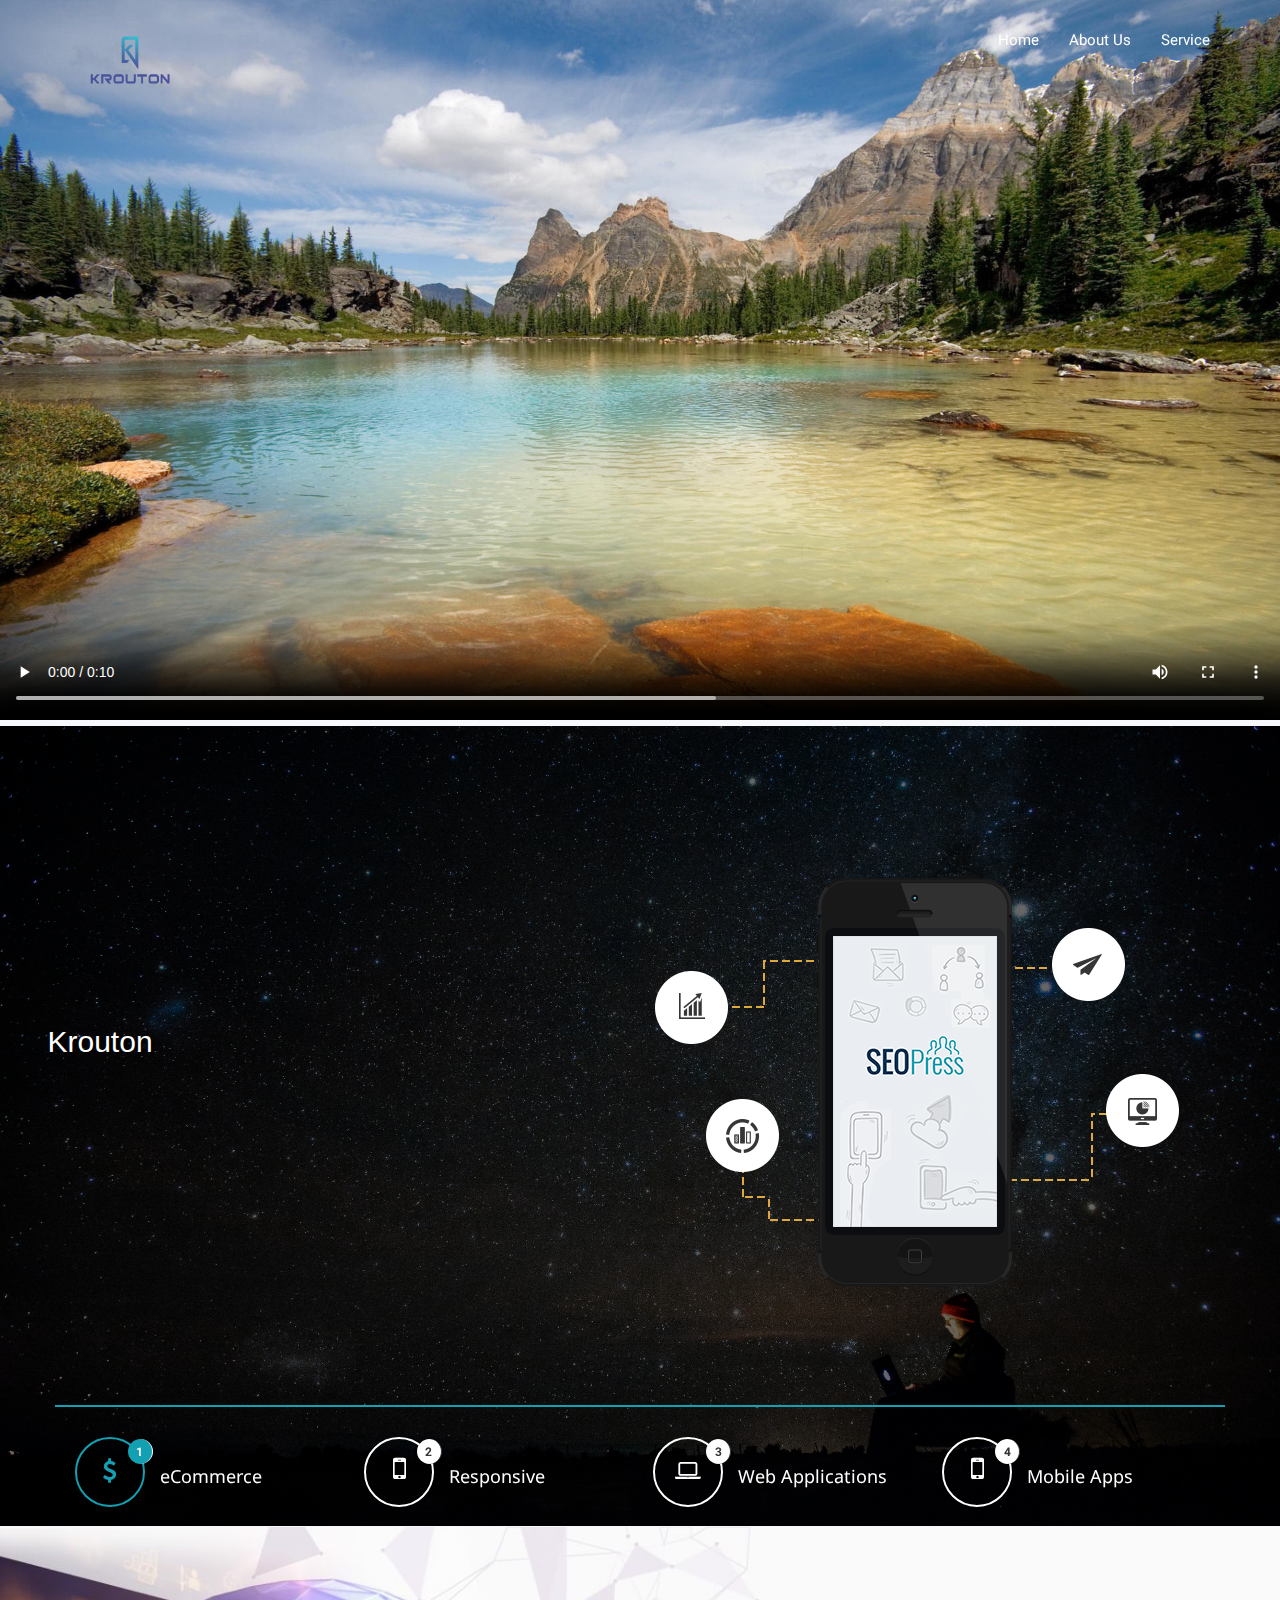
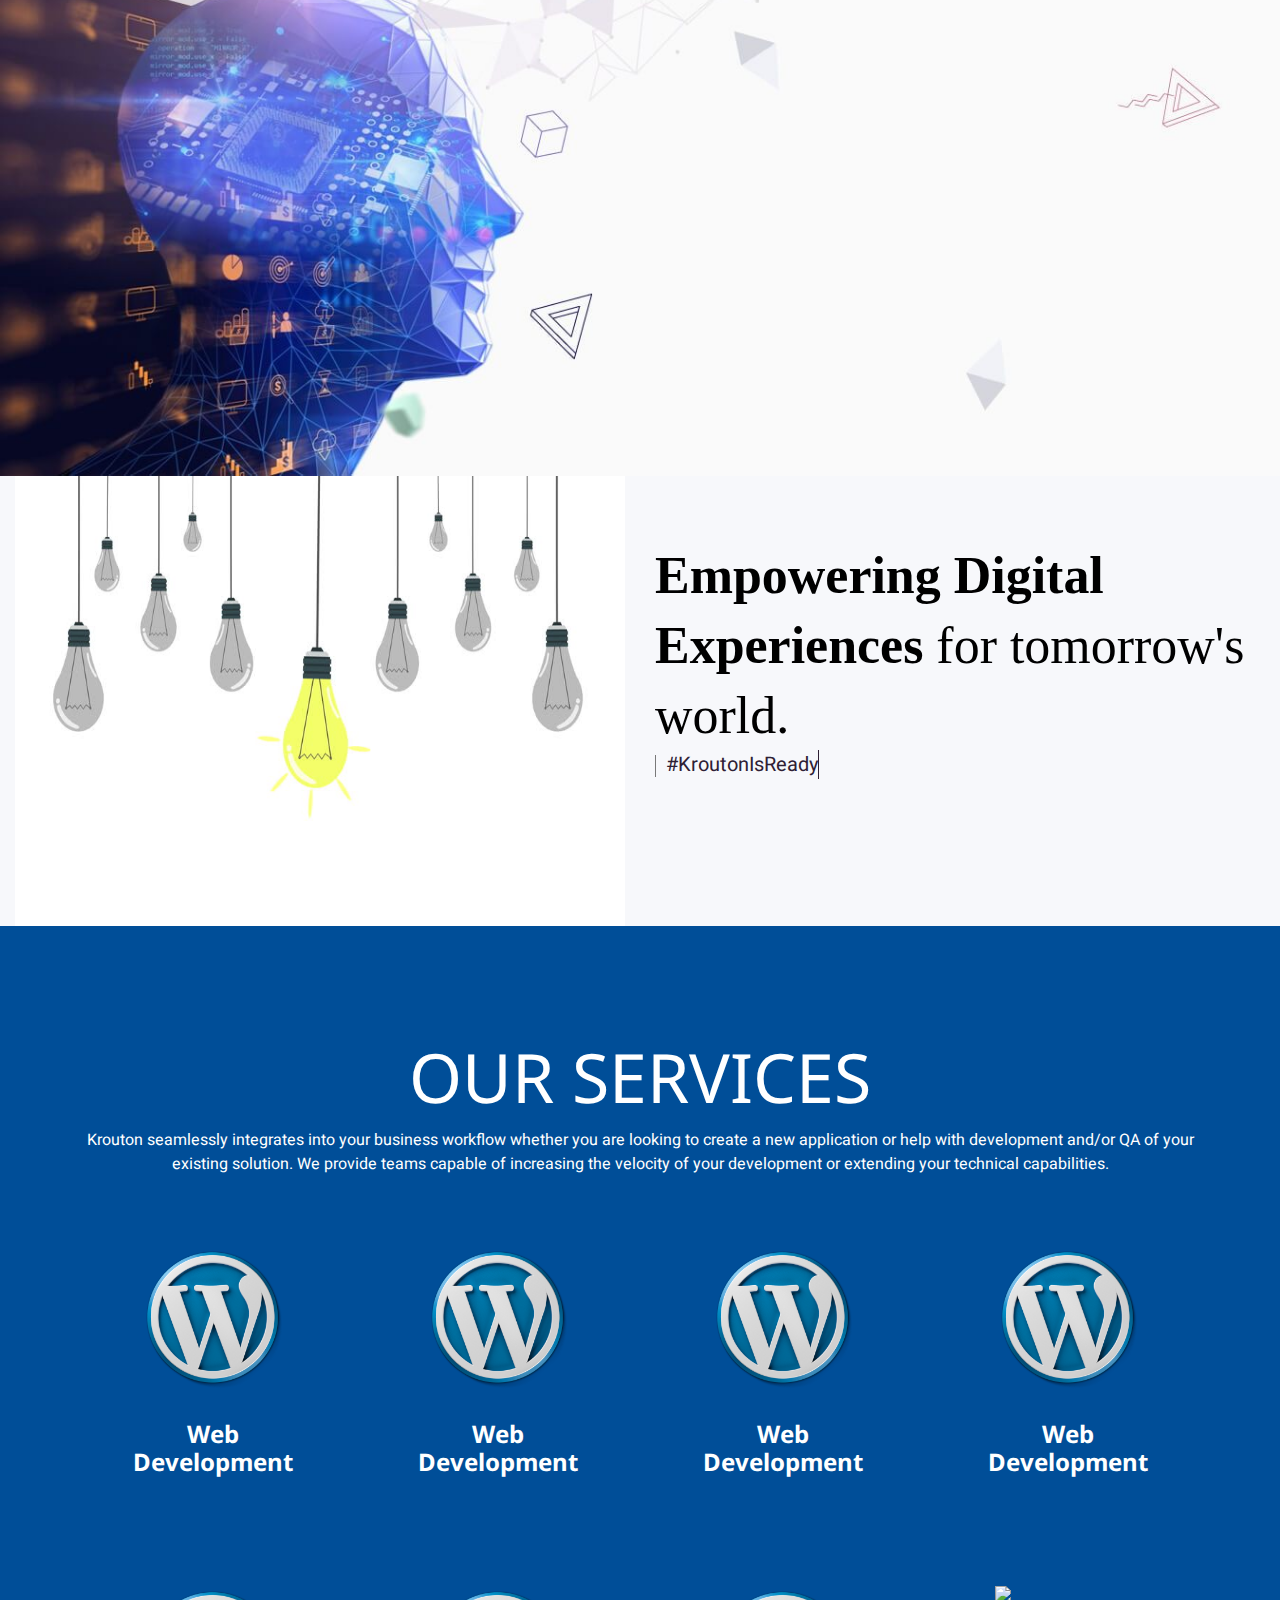
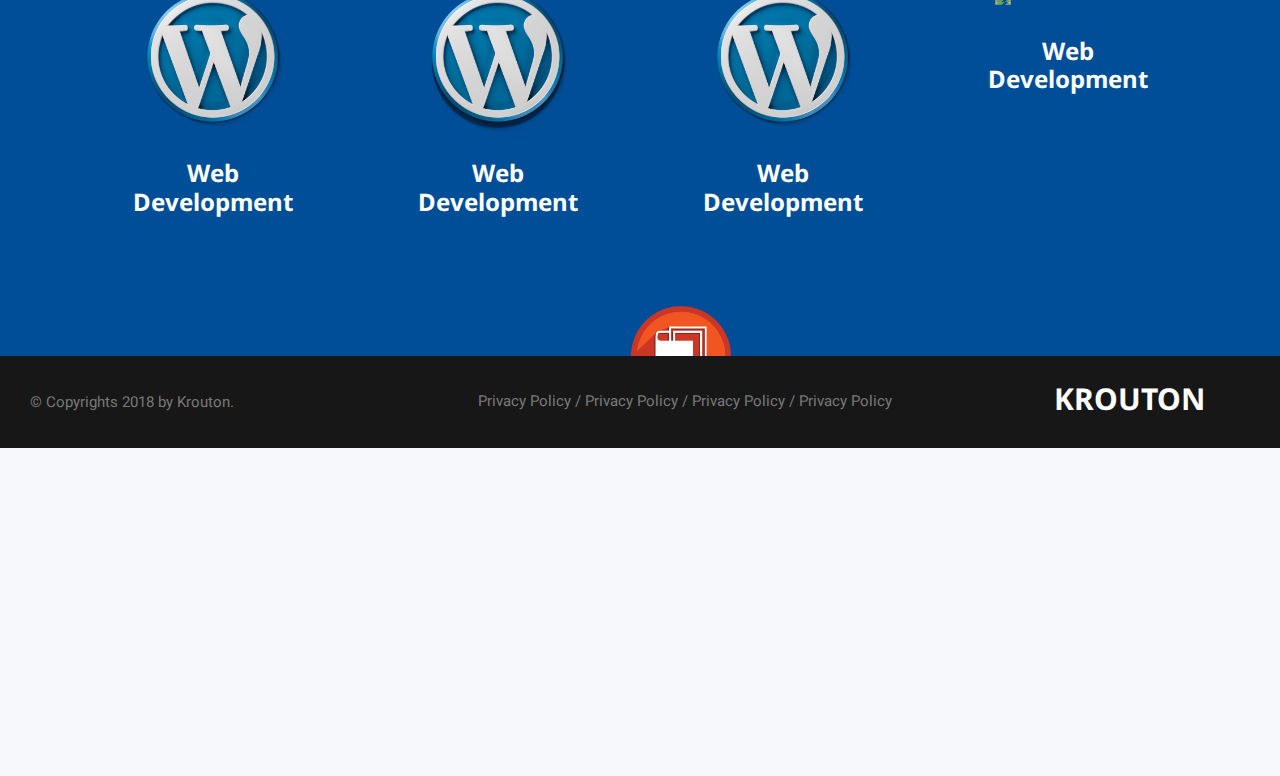
==== commit 785489ce: "Page Parallax Effects" ====
--- a/index.html
+++ b/index.html
@@ -42,7 +42,7 @@
                      <div class="collapse navbar-collapse" id="navbar-menu">
                         <ul class="nav navbar-nav navbar-right" data-in="fadeIn" data-out="fadeOut">
                            <li><a href="#home">Home</a> </li>
-                           <li><a href="#allies">About Us</a></li>
+                           <li><a href="inner.html">About Us</a></li>
                            <li><a href="#service">Service</a></li>
                         </ul>
                      </div>
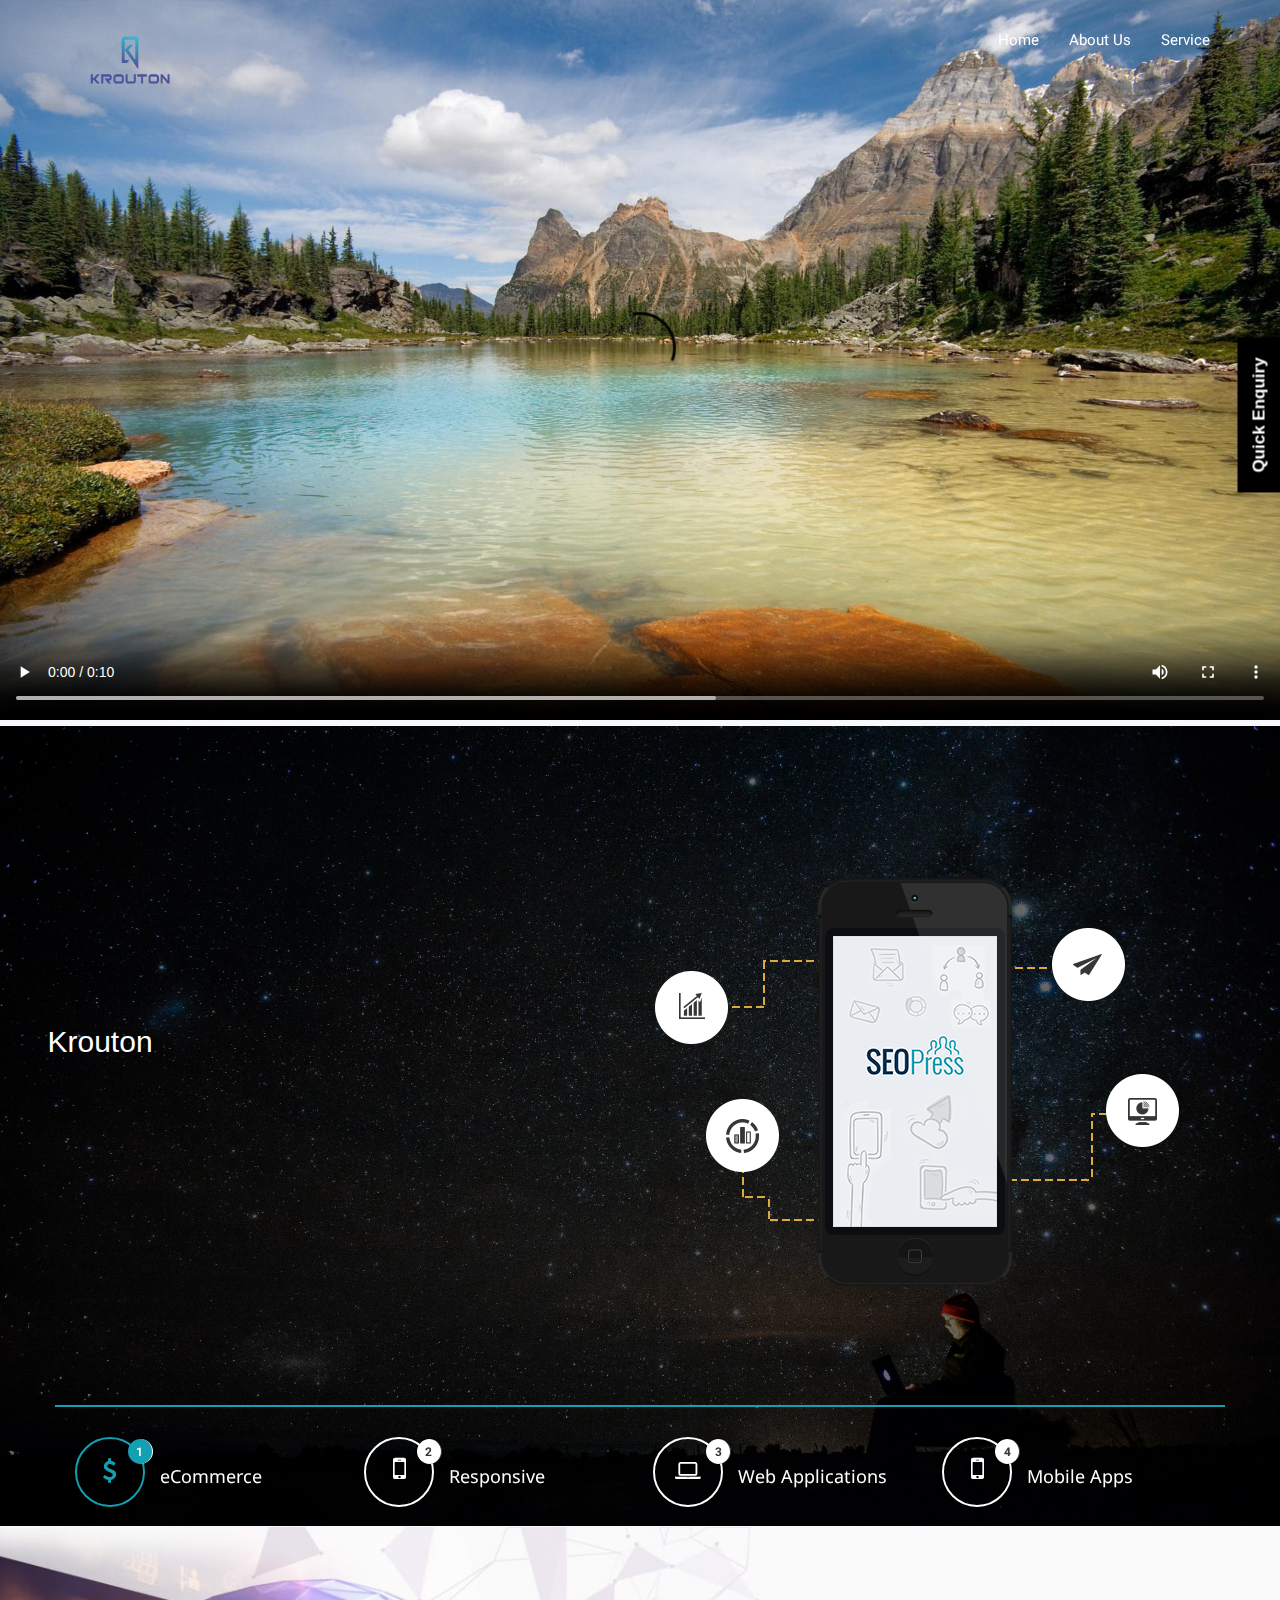
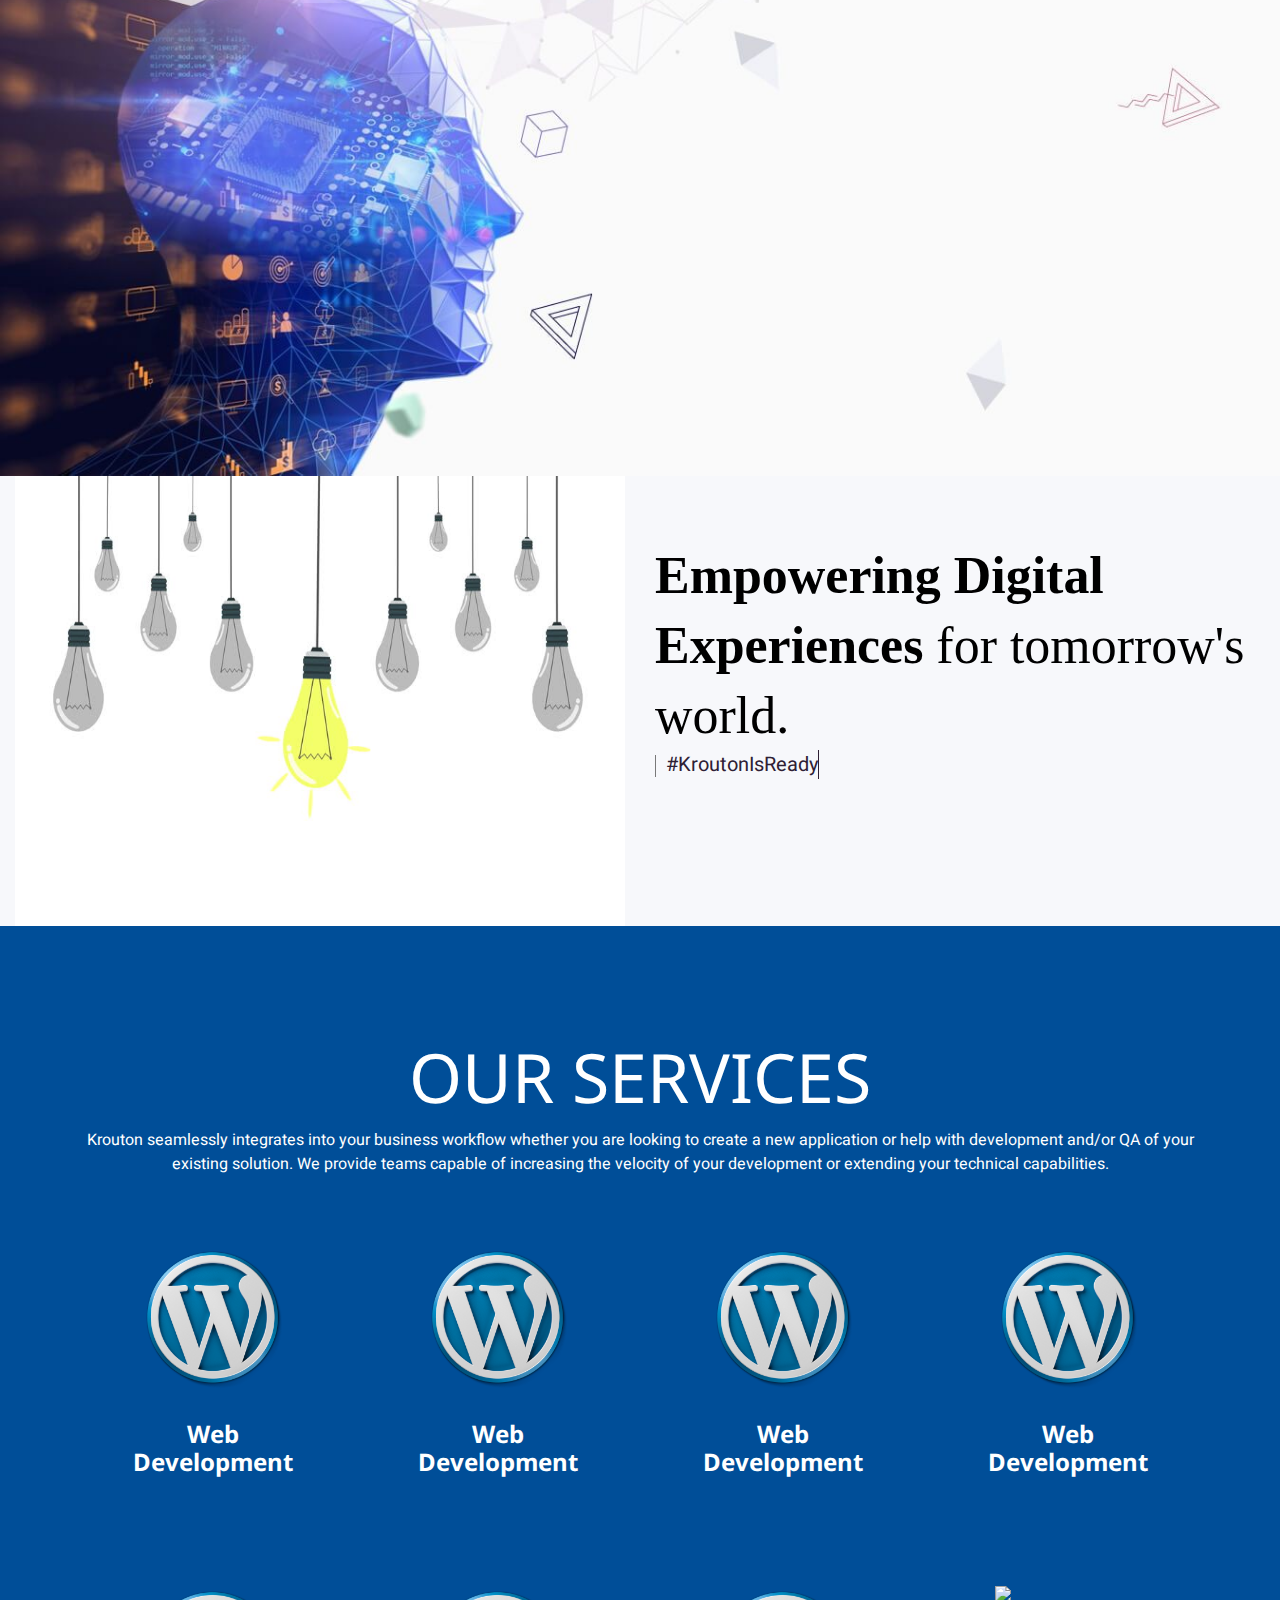
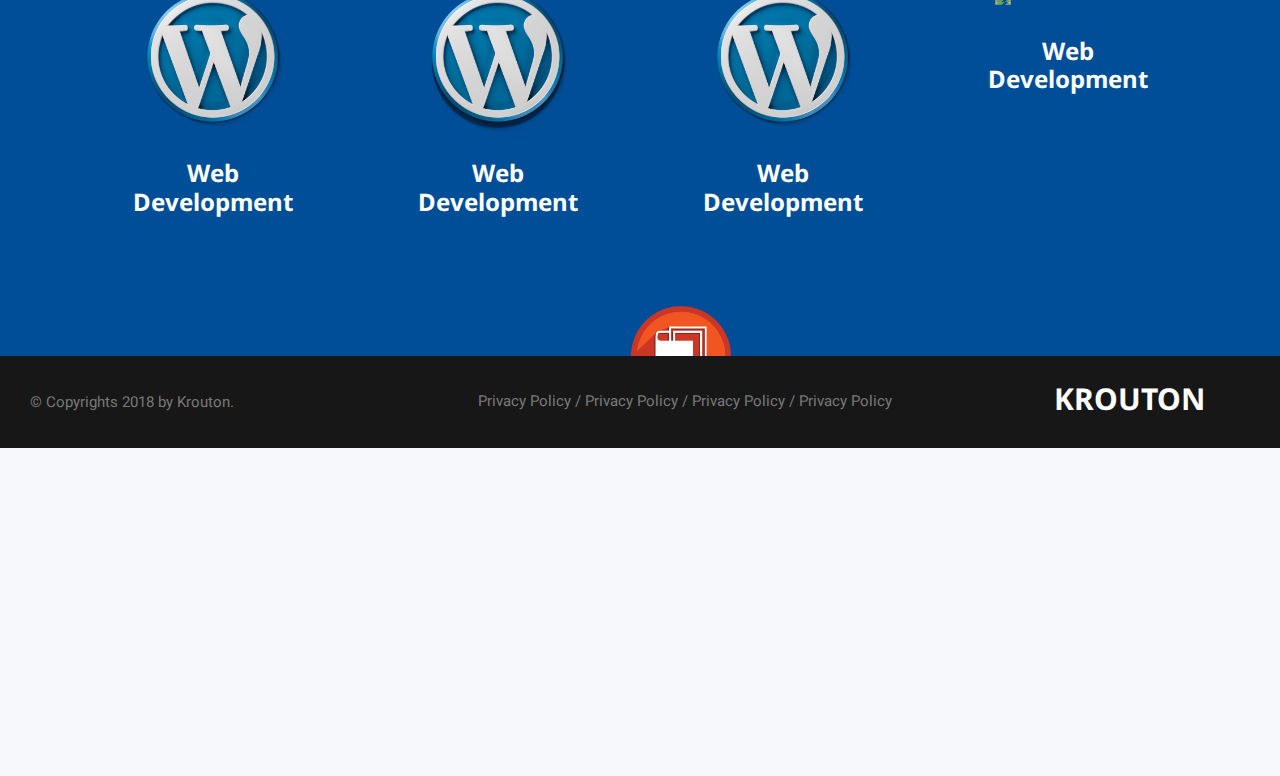
==== commit d37242ba: "pop" ====
--- a/index.html
+++ b/index.html
@@ -22,6 +22,196 @@
          <script src="https://ajax.googleapis.com/ajax/libs/jquery/3.1.1/jquery.min.js"></script>
          <link rel="stylesheet" href="https://cdnjs.cloudflare.com/ajax/libs/font-awesome/4.7.0/css/font-awesome.min.css">
  
+ <style type="text/css">
+ 	.overlay {
+	position: fixed;
+	top: 59px;
+	bottom: 0;
+	left: 0;
+	right: 0;
+	background: rgba(0, 0, 0, 0.7);
+	transition: opacity 500ms;
+	visibility: hidden;
+	opacity: 0;
+}
+.overlay:target {
+	visibility: visible;
+	opacity: 1;
+}
+.popup {
+	margin: 30px auto;
+	padding: 15px;
+	border-radius: 5px;
+	width: 49%;
+	position: absolute;
+	left: 35%;
+	/* transition: all 5s ease-in-out; */
+}
+.popup h2 {
+	margin-top: 0;
+	color: #333;
+	font-family: Tahoma, Arial, sans-serif;
+}
+.popup .close {
+	position: absolute;
+	top: 35px;
+	left: 25px;
+	background: #00495d;
+	transition: all 200ms;
+	font-size: 30px;
+	font-weight: bold;
+	text-decoration: none;
+	color: #fff;
+	padding: 0px 5px;
+}
+.search {
+	position: absolute;
+	top: 19px;
+	left: 45%;
+	/* background: #ce00ff; */
+	transition: all 200ms;
+	font-size: 30px;
+	font-weight: bold;
+	text-decoration: none;
+	color: #000;
+	padding: 0px 5px;
+}
+
+.popup .close:hover {
+	color: #ffffff;
+}
+.popup .content {/*	max-height: 30%;
+*/overflow: auto;border-top: 2px dashed #d1d6d8;margin-top: 16px;}
+.div1 {
+	width: 50%;
+	padding: 20px;
+	/* float: left; */
+	height: auto;
+	background:#fff;
+	border-radius: 25px;
+}
+
+
+.content h3 { text-align: center;
+    margin: 15px 0 -1px 0;
+    text-transform: uppercase;
+    color: #00495d;
+}
+@media screen and (max-width: 1024px) {
+.box {
+	width: 70%;
+}
+.popup {
+	width: 70%;
+	left:20%;
+}
+.div1 {
+	width: 70%;
+	padding: 20px;
+	float: left;
+}
+
+}
+
+/* sticky button */	
+	
+#feedback1 {
+    height: 0px;
+    width: 85px;
+    position: fixed;
+    right: 0;
+    top: 30%;
+    z-index: 1000;
+    transform: rotate(-90deg);
+    -webkit-transform: rotate(-90deg);
+    -moz-transform: rotate(-90deg);
+    -o-transform: rotate(-90deg);
+    filter: progid:DXImageTransform.Microsoft.BasicImage(rotation=3);
+}
+
+#feedback1 a {
+	display: block;
+	background:url(pc.png) no-repeat;
+	height: 52px;
+	width: 155px;	
+	color: #fff;
+	font-family: Arial, sans-serif;
+	font-size: 17px;
+	font-weight: bold;
+	text-decoration: none;
+
+}
+#feedback1 a:hover {
+	background:url(pc-over.png) no-repeat;
+}
+
+#feedback {
+	height: 0px;
+	width: 85px;
+	position: fixed;
+	right: 0;
+	top: 50%;
+	z-index: 1000;
+	transform: rotate(-90deg);
+	-webkit-transform: rotate(-90deg);
+	-moz-transform: rotate(-90deg);
+	-o-transform: rotate(-90deg);
+	filter: progid:DXImageTransform.Microsoft.BasicImage(rotation=3);
+}
+#feedback a {
+	display: block;
+	background:#000;
+	height: 52px;
+	padding-top: 10px;
+	width: 155px;
+	text-align: center;
+	color: #fff;
+	font-family: Arial, sans-serif;
+	font-size: 17px;
+	font-weight: bold;
+	text-decoration: none;
+}
+#feedback a:hover {
+	background:#00495d;
+}
+
+/* enquiry form */	
+		
+#quickenquire input[type=text], input[type=email], textarea, select {
+	width: 100%;
+	padding: 5px 15px;
+	margin: 8px 0;
+	display: inline-block;
+	border: 1px solid #ccc;
+	border-radius: 4px;
+	box-sizing: border-box;
+}
+
+
+#quickenquire label {
+	font-size: 12px;
+	font-weight: bold;
+	text-transform: uppercase;
+	padding: 0px!important;
+	margin: 0px!important;
+}
+#quickenquire  input[type=submit] {
+    width: 100%;
+    background-color: #00495d;
+    color: white;
+    text-transform: uppercase;
+    font-weight: bold;
+    letter-spacing: 2px;
+    padding: 7px 20px;
+    border: none;
+    border-radius: 4px;
+    cursor: pointer;
+}
+
+#quickenquire  input[type=submit]:hover {
+    background-color: #000000;
+}
+ </style>
    </head>
    <body data-spy="scroll" data-target=".navbar-collapse">
       <nav class="navbar home1_menu navbar-fixed navbar-default navbar-mobile bootsnav is-visible xsaa no-background white" data-nav-status="toggle">
@@ -406,6 +596,52 @@
     
 <div >
 </div>
+<div id="feedback">
+			<a href="#popup1">Quick Enquiry</a>
+		</div>
+
+
+<div id="popup1" class="overlay">
+	<div class="popup">
+    <div class="div1" style="background:#fff">
+		
+		<a class="close" href="#">×</a>
+     
+		<div class="content" id="quickenquire">
+        <h3 style="text-align:center">Send Enquiry</h3>
+		<form action="#">
+            <label for="name">Name</label>
+   <input type="text" id="name" name="name">
+        <label for="email">Email Id</label>
+    <input type="email" id="email" name="email">
+    
+        
+  <label for="comment">Your Message</label>
+   <textarea></textarea>
+   
+
+    <label for="contact">Contact No</label>
+    <input type="text" id="contact" name="contact">
+
+
+    
+  <label for="country">Country</label>
+    <select id="country" name="country">
+      <option value="australia">Australia</option>
+      <option value="canada">Canada</option>
+      <option value="usa">USA</option>
+    </select>
+    
+    <input type="submit" value="Submit">
+  </form>
+		</div>
+        </div>
+        
+        
+         
+        
+	</div>
+</div>
 <script src="https://cdn.jsdelivr.net/particles.js/2.0.0/particles.min.js"></script> 
 
       <!-- JS includes -->
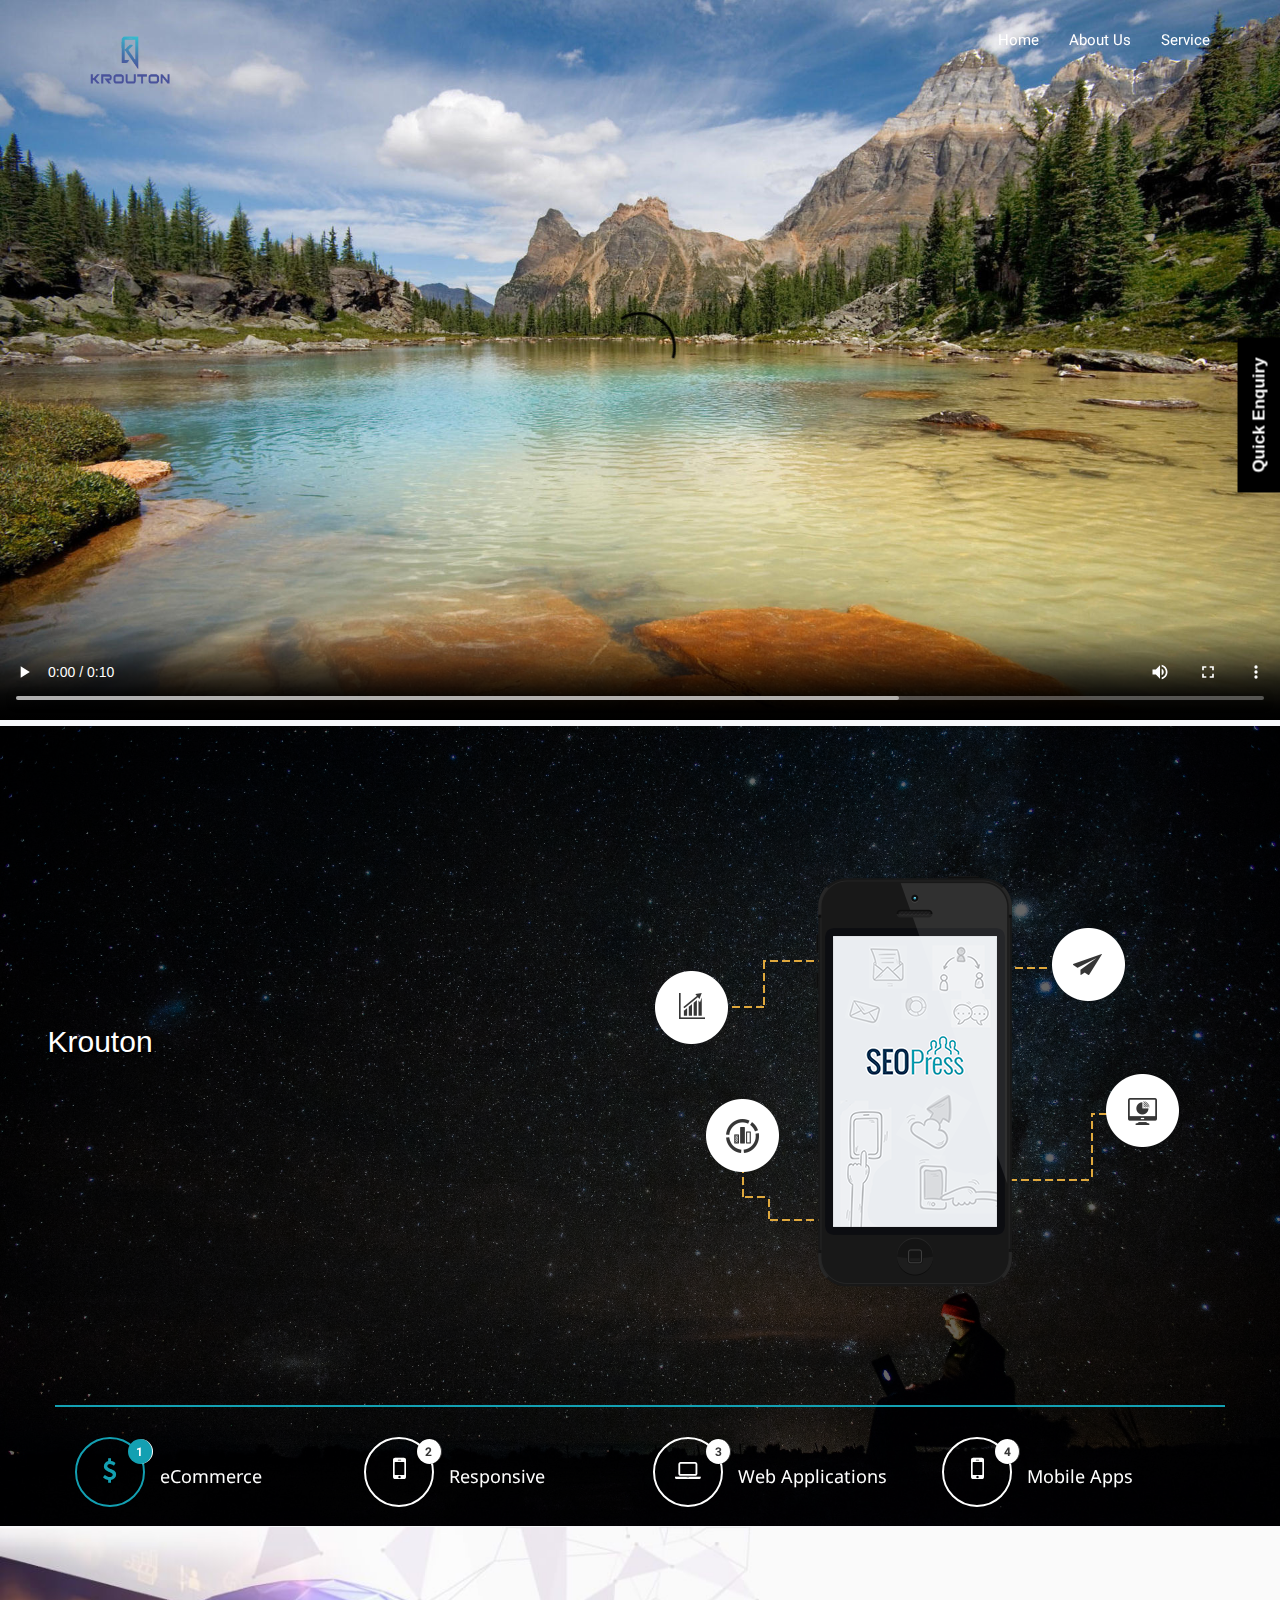
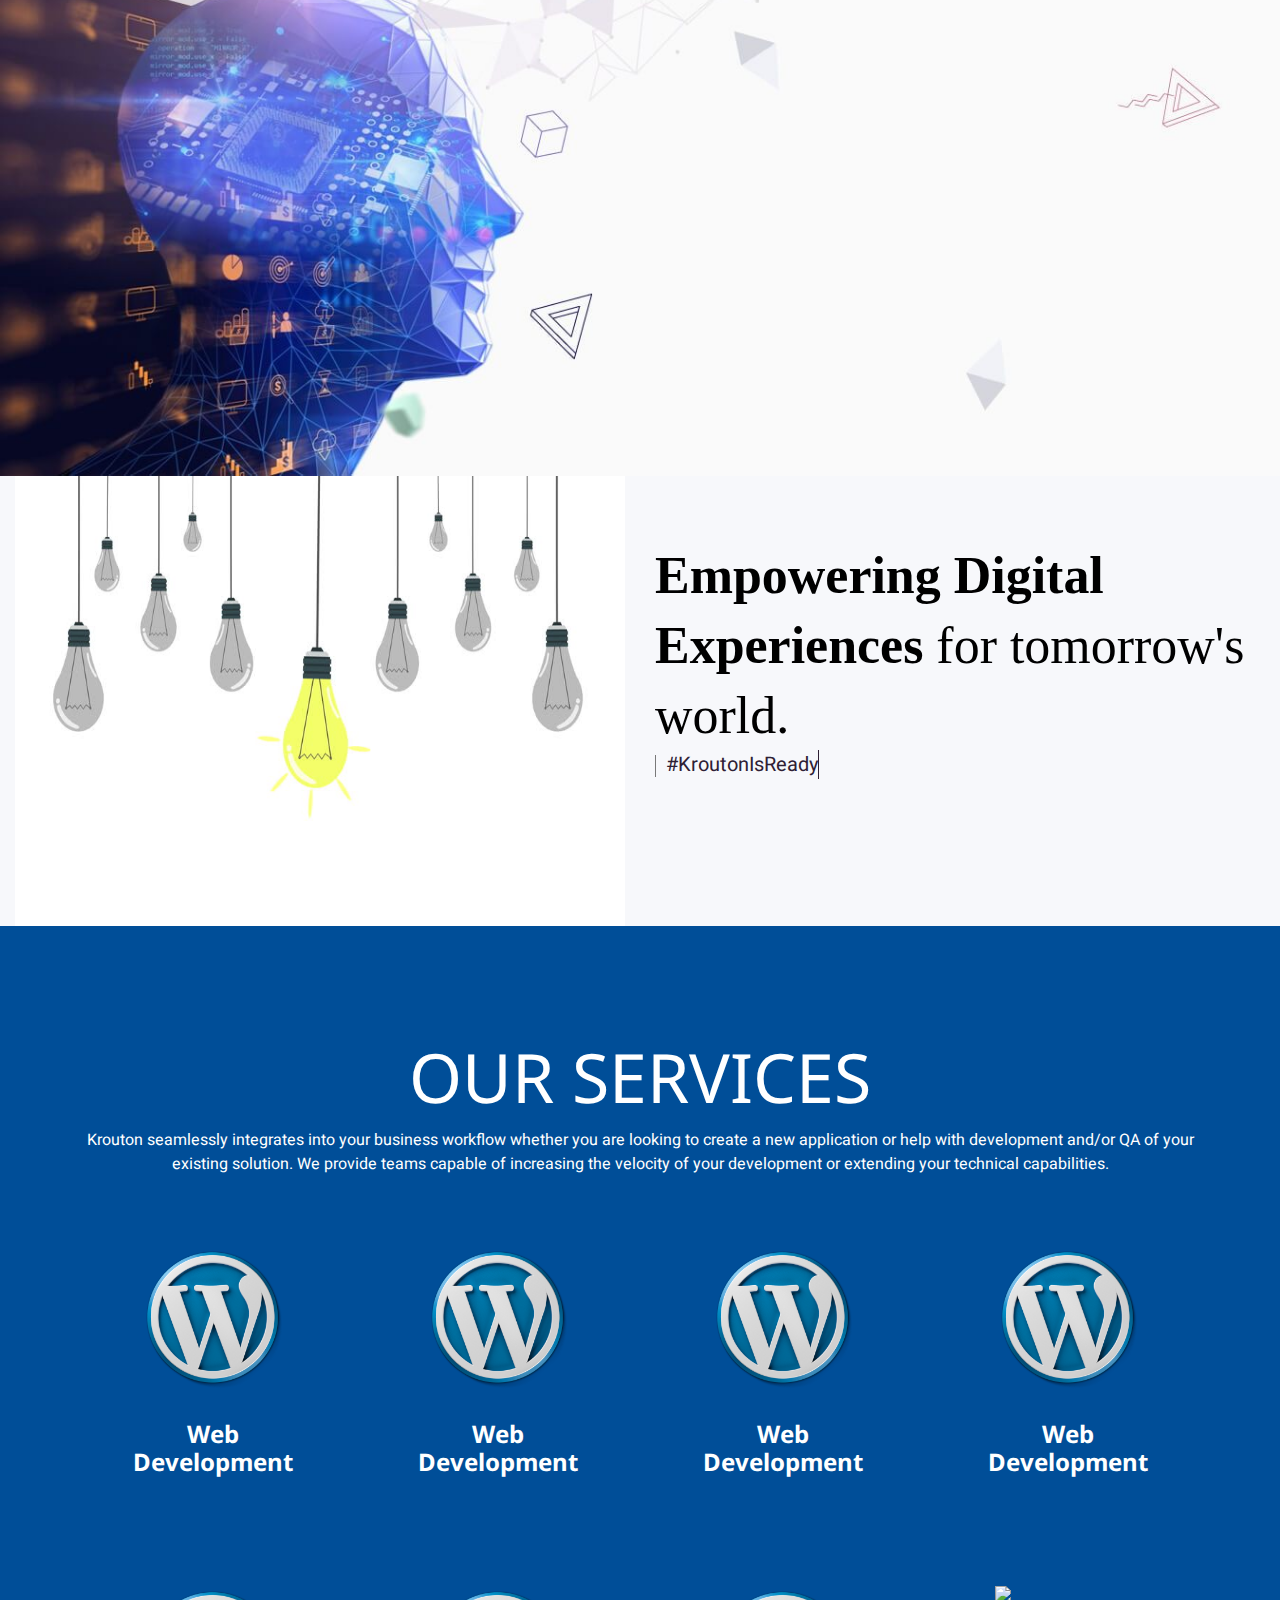
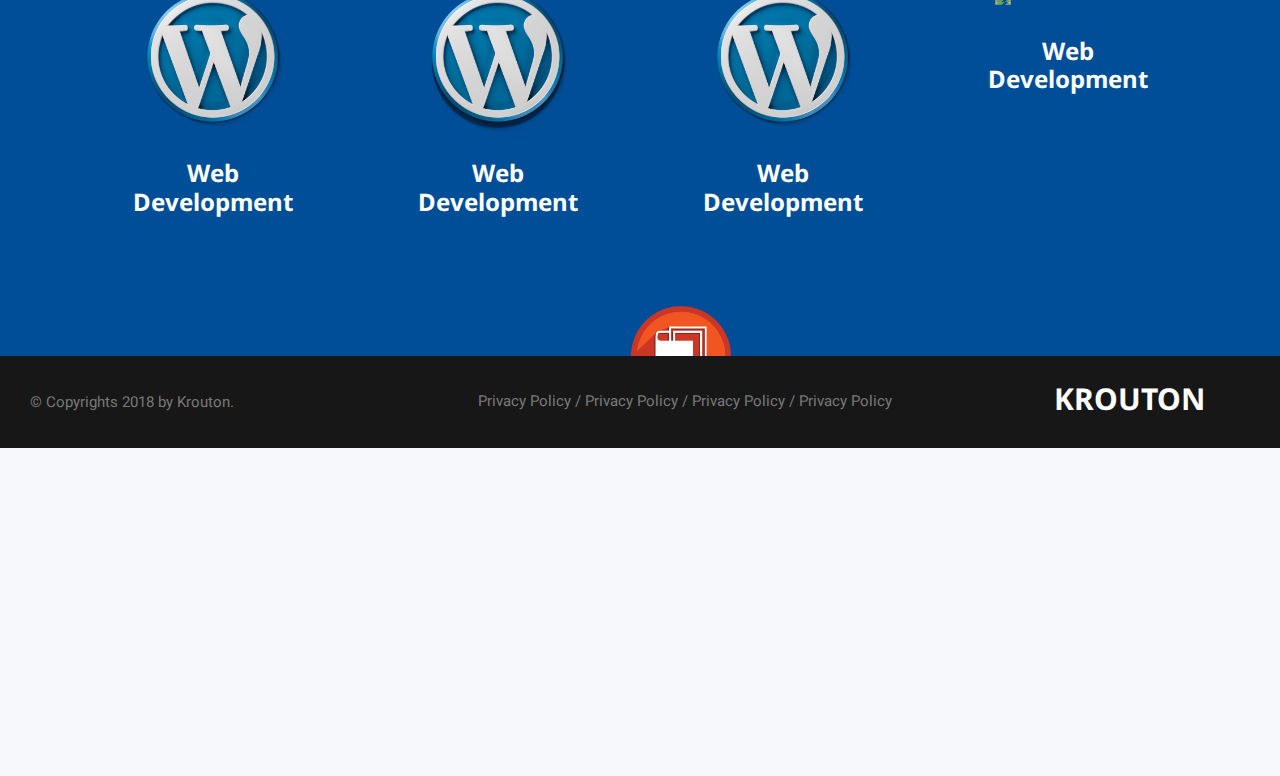
==== commit 12a8cd33: "popup" ====
--- a/index.html
+++ b/index.html
@@ -23,98 +23,10 @@
          <link rel="stylesheet" href="https://cdnjs.cloudflare.com/ajax/libs/font-awesome/4.7.0/css/font-awesome.min.css">
  
  <style type="text/css">
- 	.overlay {
-	position: fixed;
-	top: 59px;
-	bottom: 0;
-	left: 0;
-	right: 0;
-	background: rgba(0, 0, 0, 0.7);
-	transition: opacity 500ms;
-	visibility: hidden;
-	opacity: 0;
-}
-.overlay:target {
-	visibility: visible;
-	opacity: 1;
-}
-.popup {
-	margin: 30px auto;
-	padding: 15px;
-	border-radius: 5px;
-	width: 49%;
-	position: absolute;
-	left: 35%;
-	/* transition: all 5s ease-in-out; */
-}
-.popup h2 {
-	margin-top: 0;
-	color: #333;
-	font-family: Tahoma, Arial, sans-serif;
-}
-.popup .close {
-	position: absolute;
-	top: 35px;
-	left: 25px;
-	background: #00495d;
-	transition: all 200ms;
-	font-size: 30px;
-	font-weight: bold;
-	text-decoration: none;
-	color: #fff;
-	padding: 0px 5px;
-}
-.search {
-	position: absolute;
-	top: 19px;
-	left: 45%;
-	/* background: #ce00ff; */
-	transition: all 200ms;
-	font-size: 30px;
-	font-weight: bold;
-	text-decoration: none;
-	color: #000;
-	padding: 0px 5px;
-}
-
-.popup .close:hover {
-	color: #ffffff;
-}
-.popup .content {/*	max-height: 30%;
-*/overflow: auto;border-top: 2px dashed #d1d6d8;margin-top: 16px;}
-.div1 {
-	width: 50%;
-	padding: 20px;
-	/* float: left; */
-	height: auto;
-	background:#fff;
-	border-radius: 25px;
-}
-
-
-.content h3 { text-align: center;
-    margin: 15px 0 -1px 0;
-    text-transform: uppercase;
-    color: #00495d;
-}
-@media screen and (max-width: 1024px) {
-.box {
-	width: 70%;
-}
-.popup {
-	width: 70%;
-	left:20%;
-}
-.div1 {
-	width: 70%;
-	padding: 20px;
-	float: left;
-}
-
-}
-
-/* sticky button */	
-	
+ 
+
+/* sticky button */ 
+  
 #feedback1 {
     height: 0px;
     width: 85px;
@@ -130,76 +42,106 @@
 }
 
 #feedback1 a {
-	display: block;
-	background:url(pc.png) no-repeat;
-	height: 52px;
-	width: 155px;	
-	color: #fff;
-	font-family: Arial, sans-serif;
-	font-size: 17px;
-	font-weight: bold;
-	text-decoration: none;
+  display: block;
+  background:url(pc.png) no-repeat;
+  height: 52px;
+  width: 155px; 
+  color: #fff;
+  font-family: Arial, sans-serif;
+  font-size: 17px;
+  font-weight: bold;
+  text-decoration: none;
 
 }
 #feedback1 a:hover {
-	background:url(pc-over.png) no-repeat;
+  background:url(pc-over.png) no-repeat;
 }
 
 #feedback {
-	height: 0px;
-	width: 85px;
-	position: fixed;
-	right: 0;
-	top: 50%;
-	z-index: 1000;
-	transform: rotate(-90deg);
-	-webkit-transform: rotate(-90deg);
-	-moz-transform: rotate(-90deg);
-	-o-transform: rotate(-90deg);
-	filter: progid:DXImageTransform.Microsoft.BasicImage(rotation=3);
+  height: 0px;
+  width: 85px;
+  position: fixed;
+  right: 0;
+  top: 50%;
+  z-index: 1000;
+  transform: rotate(-90deg);
+  -webkit-transform: rotate(-90deg);
+  -moz-transform: rotate(-90deg);
+  -o-transform: rotate(-90deg);
+  filter: progid:DXImageTransform.Microsoft.BasicImage(rotation=3);
 }
 #feedback a {
-	display: block;
-	background:#000;
-	height: 52px;
-	padding-top: 10px;
-	width: 155px;
-	text-align: center;
-	color: #fff;
-	font-family: Arial, sans-serif;
-	font-size: 17px;
-	font-weight: bold;
-	text-decoration: none;
+  display: block;
+  background:#000;
+  height: 52px;
+  padding-top: 10px;
+  width: 155px;
+  text-align: center;
+  color: #fff;
+  font-family: Arial, sans-serif;
+  font-size: 17px;
+  font-weight: bold;
+  text-decoration: none;
 }
 #feedback a:hover {
-	background:#00495d;
-}
-
-/* enquiry form */	
-		
+  background:#00495d;
+}
+
+/*------------------*/
+/* enquiry form */ 
+
+ .overlay {
+  position: fixed;
+  top: 59px;
+  bottom: 0;
+  left: 0;
+  right: 0;
+  background: rgba(0, 0, 0, 0.7);
+  transition: opacity 500ms;
+  visibility: hidden;
+  opacity: 0;
+}
+.overlay:target {
+  visibility: visible;
+  opacity: 1;
+}
+
+.popup {
+  margin: 30px auto;
+  padding: 15px;
+  border-radius: 5px;
+  width: 49%;
+  position: absolute;
+  left: 35%;
+} 
+    
 #quickenquire input[type=text], input[type=email], textarea, select {
-	width: 100%;
-	padding: 5px 15px;
-	margin: 8px 0;
-	display: inline-block;
-	border: 1px solid #ccc;
-	border-radius: 4px;
-	box-sizing: border-box;
+  width: 100%;
+  padding: 5px 15px;
+  margin: 8px 0;
+  display: inline-block;
+  border: 1px solid #ccc;
+  border-radius: 4px;
+  box-sizing: border-box;
+}
+
+textarea{
+  height: 200px;
 }
 
 
 #quickenquire label {
-	font-size: 12px;
-	font-weight: bold;
-	text-transform: uppercase;
-	padding: 0px!important;
-	margin: 0px!important;
+  font-size: 12px;
+  font-weight: bold;
+  /*text-transform: uppercase;*/
+  padding: 0px!important;
+  margin: 0px!important;
 }
 #quickenquire  input[type=submit] {
     width: 100%;
     background-color: #00495d;
     color: white;
-    text-transform: uppercase;
+    /*text-transform: uppercase;*/
     font-weight: bold;
     letter-spacing: 2px;
     padding: 7px 20px;
@@ -211,6 +153,152 @@
 #quickenquire  input[type=submit]:hover {
     background-color: #000000;
 }
+
+/*------------*/
+/*-Enquiry CSS*/
+#popup1 {
+  background-color: transparent;
+  font-size: 62.5%;
+  font-family: 'Lato', sans-serif;
+  font-weight: 300;
+  color: #b6b6b6;
+  margin-top: -100px;
+  z-index: 999;
+}
+
+#popup1 section {
+  background: rgba(0,0,0,0.3);
+  /*margin: 60px auto 120px;*/
+  margin-top: 45px;
+  /*border-top: 15px solid #313a3d;*/
+  text-align: center;
+  padding: 1px 0 50px;
+  width: 60%;
+  max-width: 1100px;
+}
+#popup1 section h1 {
+  margin-top: 10px;
+  margin-bottom: 20px;
+  padding-left: 20px;
+  /*margin-left: 3px;*/
+  font-size: 25px;
+  font-family: 'Lato', sans-serif;
+  font-weight: 100;
+  text-align: center;
+}
+#hire form {
+  width: 58.33333%;
+  margin: 0 auto;
+}
+#hire form .field {
+  width: 125%;
+  margin-left: -30px;
+  position: relative;
+  margin-bottom: 30px;
+}
+#hire form .field label {
+  /*text-transform: uppercase;*/
+  position: absolute;
+  top: 0;
+  left: 0;
+  background: #313a3d;
+  width: 100%;
+  padding: 18px 0;
+  font-size: 1.45em;
+  letter-spacing: 0.075em;
+  -webkit-transition: all 333ms ease-in-out;
+  -moz-transition: all 333ms ease-in-out;
+  -o-transition: all 333ms ease-in-out;
+  -ms-transition: all 333ms ease-in-out;
+  transition: all 333ms ease-in-out;
+}
+#hire form .field label + span {
+  font-family: 'SSStandard';
+  opacity: 0;
+  color: white;
+  display: block;
+  position: absolute;
+  top: 12px;
+  left: 7%;
+  font-size: 2.5em;
+  text-shadow: 1px 2px 0 #cd6302;
+  -webkit-transition: all 333ms ease-in-out;
+  -moz-transition: all 333ms ease-in-out;
+  -o-transition: all 333ms ease-in-out;
+  -ms-transition: all 333ms ease-in-out;
+  transition: all 333ms ease-in-out;
+}
+#hire form .field input[type="text"], form .field textarea {
+  border: none;
+  background: #e8e9ea;
+  width: 100%;
+  margin: 0;
+  padding: 18px 0;
+  padding-left: 35%;
+  color: #313a3d;
+  font-size: 1.4em;
+  letter-spacing: 0.05em;
+  /*text-transform: uppercase;*/
+}
+#hire form .field input[type="text"]#msg, form .field textarea#msg {
+  height: 18px;
+  resize: none;
+  -webkit-transition: all 333ms ease-in-out;
+  -moz-transition: all 333ms ease-in-out;
+  -o-transition: all 333ms ease-in-out;
+  -ms-transition: all 333ms ease-in-out;
+  transition: all 333ms ease-in-out;
+}
+#hire form .field input[type="text"]:focus, form .field textarea:focus, form .field input[type="text"].focused, form .field textarea.focused {
+  outline: none;
+}
+#hire form .field input[type="text"]:focus#msg, form .field textarea:focus#msg, form .field input[type="text"].focused#msg, form .field textarea.focused#msg {
+  padding-bottom: 150px;
+}
+#hire form .field input[type="text"]:focus + label, form .field textarea:focus + label, form .field input[type="text"].focused + label, form .field textarea.focused + label {
+  width: 30%;
+  background: #fd9638;
+  color: #313a3d;
+}
+#hire form .field input[type="text"].focused + label, form .field textarea.focused + label {
+  color: #fd9638;
+}
+#hire form .field:hover label {
+  width: 30%;
+  background: #313a3d;
+  color: white;
+}
+#hire form input[type="submit"] {
+  background: #fd9638;
+  color: white;
+  -webkit-appearance: none;
+  border: none;
+  /*text-transform: uppercase;*/
+  position: relative;
+  padding: 13px 50px;
+  font-size: 1.4em;
+  letter-spacing: 0.1em;
+  font-family: 'Lato', sans-serif;
+  font-weight: 300;
+  -webkit-transition: all 333ms ease-in-out;
+  -moz-transition: all 333ms ease-in-out;
+  -o-transition: all 333ms ease-in-out;
+  -ms-transition: all 333ms ease-in-out;
+  transition: all 333ms ease-in-out;
+}
+#hire form input[type="submit"]:hover {
+  background: #313a3d;
+  color: #fd9638;
+}
+#hire form input[type="submit"]:focus {
+  outline: none;
+  background: #cd6302;
+}
+
+/*---------------*/
+/*End Enquiry CSS*/
+
+
  </style>
    </head>
    <body data-spy="scroll" data-target=".navbar-collapse">
@@ -597,58 +685,49 @@
 <div >
 </div>
 <div id="feedback">
-			<a href="#popup1">Quick Enquiry</a>
-		</div>
-
-
-<div id="popup1" class="overlay">
-	<div class="popup">
-    <div class="div1" style="background:#fff">
-		
-		<a class="close" href="#">×</a>
-     
-		<div class="content" id="quickenquire">
-        <h3 style="text-align:center">Send Enquiry</h3>
-		<form action="#">
+      <a href="#popup1">Quick Enquiry</a>
+</div>
+
+
+<div id="popup1" class="overlay" >
+  <div class="popup">
+    <section id="hire">
+      <a href="#" style="color:white; float: right; padding: 11px; margin-top:0px; background-color: #212121;">X</a>
+
+    <h1 style="color:#fff">REQUEST ESTIMATE</h1>
+    
+    <form>
+        <div class="field name-box">
+            <input type="text" id="name" placeholder="Who Are You?"/>
             <label for="name">Name</label>
-   <input type="text" id="name" name="name">
-        <label for="email">Email Id</label>
-    <input type="email" id="email" name="email">
-    
-        
-  <label for="comment">Your Message</label>
-   <textarea></textarea>
-   
-
-    <label for="contact">Contact No</label>
-    <input type="text" id="contact" name="contact">
-
-
-    
-  <label for="country">Country</label>
-    <select id="country" name="country">
-      <option value="australia">Australia</option>
-      <option value="canada">Canada</option>
-      <option value="usa">USA</option>
-    </select>
-    
-    <input type="submit" value="Submit">
+            <!-- <span class="ss-icon">check</span> -->
+        </div>
+
+        <div class="field email-box">
+            <input type="text" id="email" placeholder="name@email.com"/>
+            <label for="email">Email</label>
+            <!-- <span class="ss-icon">check</span> -->
+        </div>
+
+        <div class="field msg-box">
+            <textarea id="msg" rows="4" placeholder="Your message goes here..."/></textarea>
+            <label for="msg">Msg</label>
+            <!-- <span class="ss-icon">check</span> -->
+        </div>
+
+        <input class="button" type="submit" style="margin-top: 40px;" value="Send" />
   </form>
-		</div>
-        </div>
-        
-        
-         
-        
-	</div>
+</section>        
+  </div>
 </div>
+
 <script src="https://cdn.jsdelivr.net/particles.js/2.0.0/particles.min.js"></script> 
 
       <!-- JS includes -->
       <script src="scripts/vendor/jquery-1.11.2.min.js"></script>
       <script src="scripts/vendor/bootstrap.js"></script>
       <script src="scripts/bootsnav.js"></script>
-       <script src="scripts/custom.js"></script>
+      <script src="scripts/custom.js"></script>
      
 <script type="text/javascript">
 // typing script
@@ -668,5 +747,52 @@
 }, 120);
          
        </script>
+
+
+       <!-- Enquiry Form -->
+       <script>
+         // Input Lock
+$('textarea').blur(function () {
+    $('#hire textarea').each(function () {
+        $this = $(this);
+        if ( this.value != '' ) {
+          $this.addClass('focused');
+          $('textarea + label + span').css({'opacity': 1});
+        }
+        else {
+          $this.removeClass('focused');
+          $('textarea + label + span').css({'opacity': 0});
+        }
+    });
+});
+
+$('#hire .field:first-child input').blur(function () {
+    $('#hire .field:first-child input').each(function () {
+        $this = $(this);
+        if ( this.value != '' ) {
+          $this.addClass('focused');
+          $('.field:first-child input + label + span').css({'opacity': 1});
+        }
+        else {
+          $this.removeClass('focused');
+          $('.field:first-child input + label + span').css({'opacity': 0});
+        }
+    });
+});
+
+$('#hire .field:nth-child(2) input').blur(function () {
+    $('#hire .field:nth-child(2) input').each(function () {
+        $this = $(this);
+        if ( this.value != '' ) {
+          $this.addClass('focused');
+          $('.field:nth-child(2) input + label + span').css({'opacity': 1});
+        }
+        else {
+          $this.removeClass('focused');
+          $('.field:nth-child(2) input + label + span').css({'opacity': 0});
+        }
+    });
+});
+       </script>
    </body>
 </html>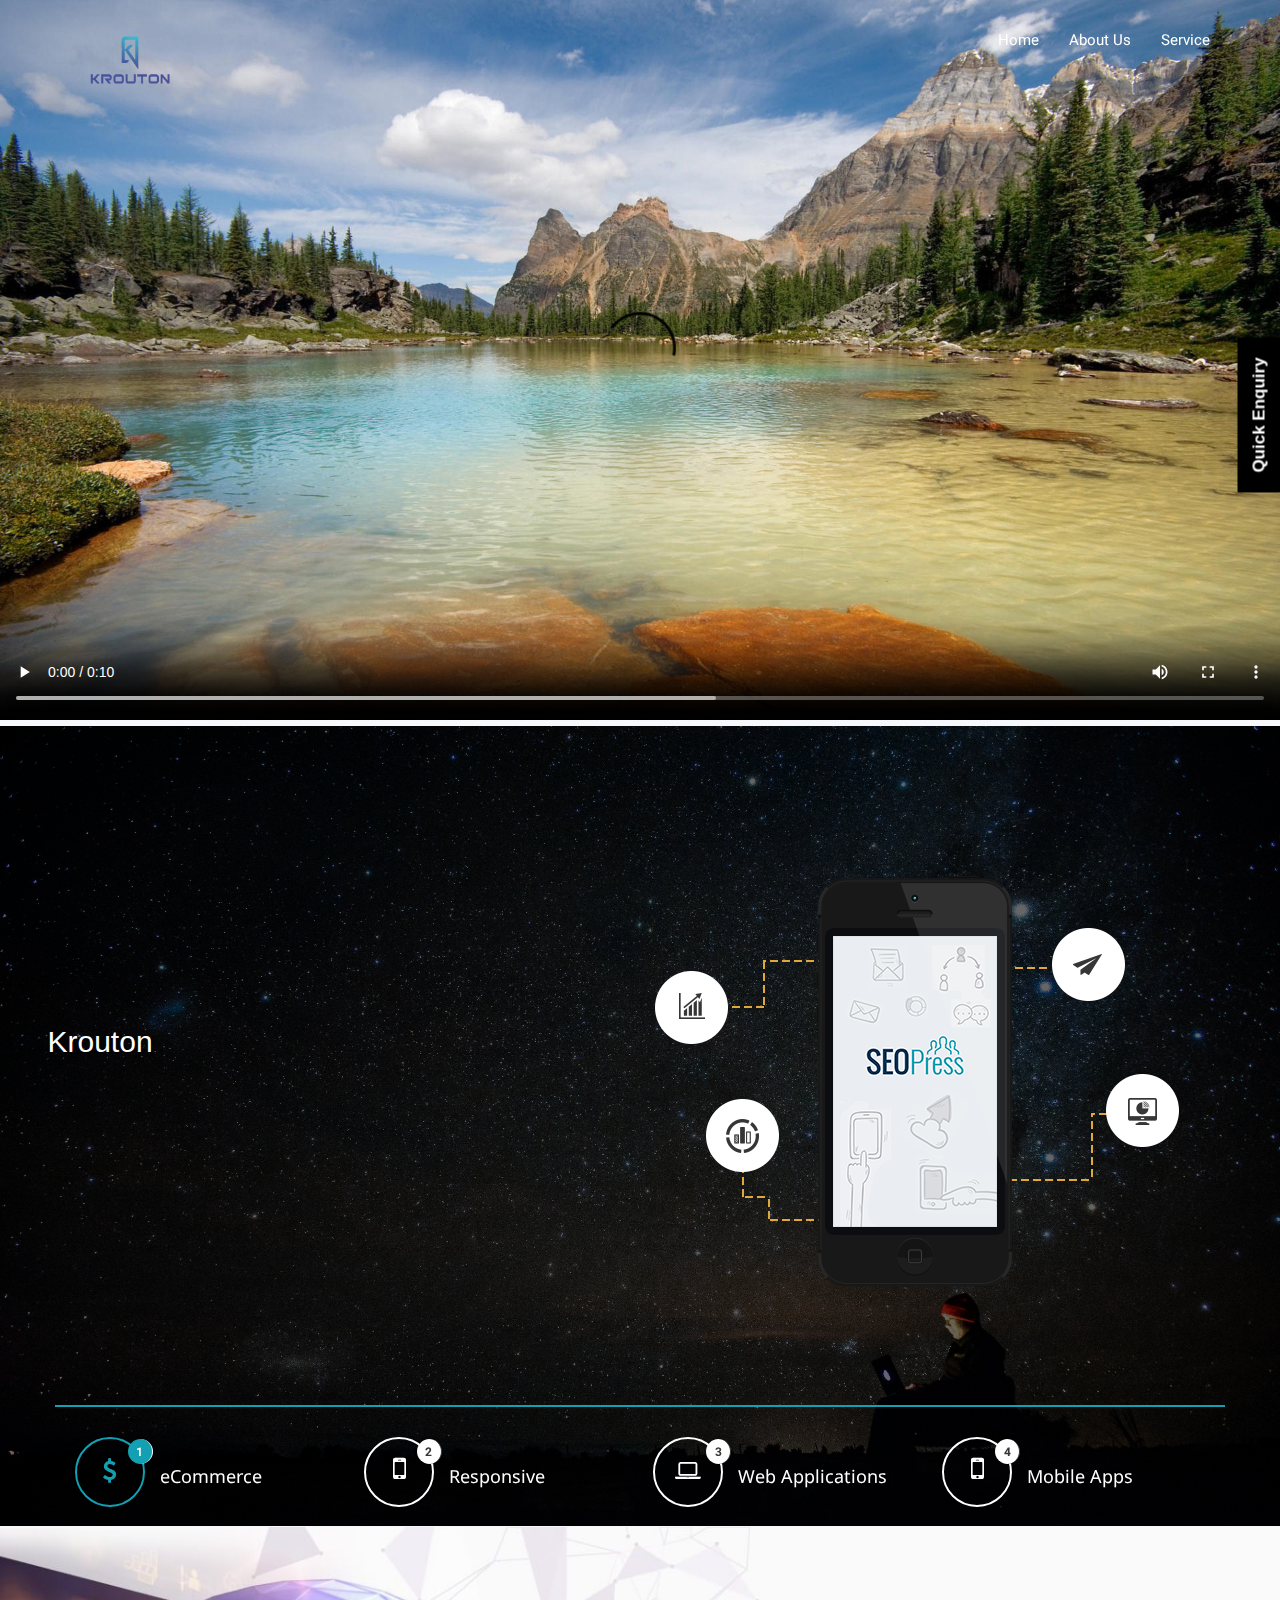
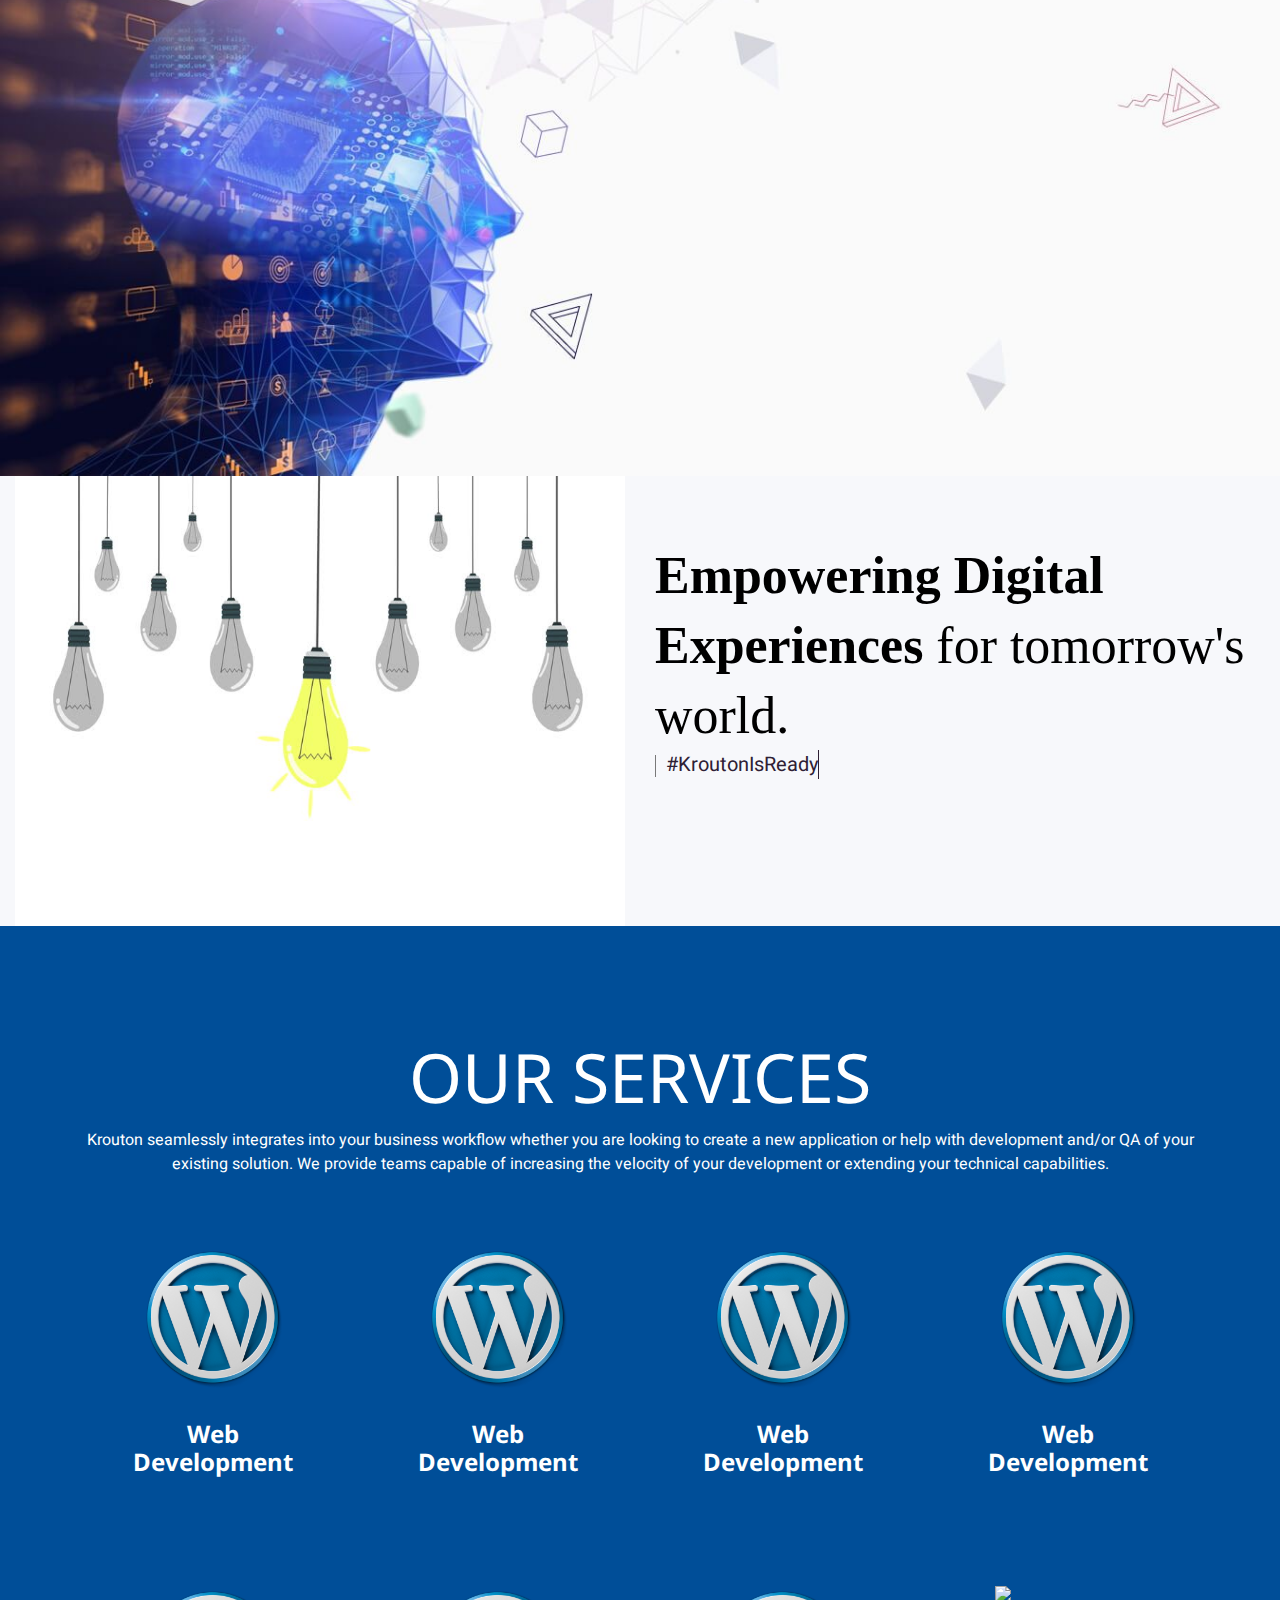
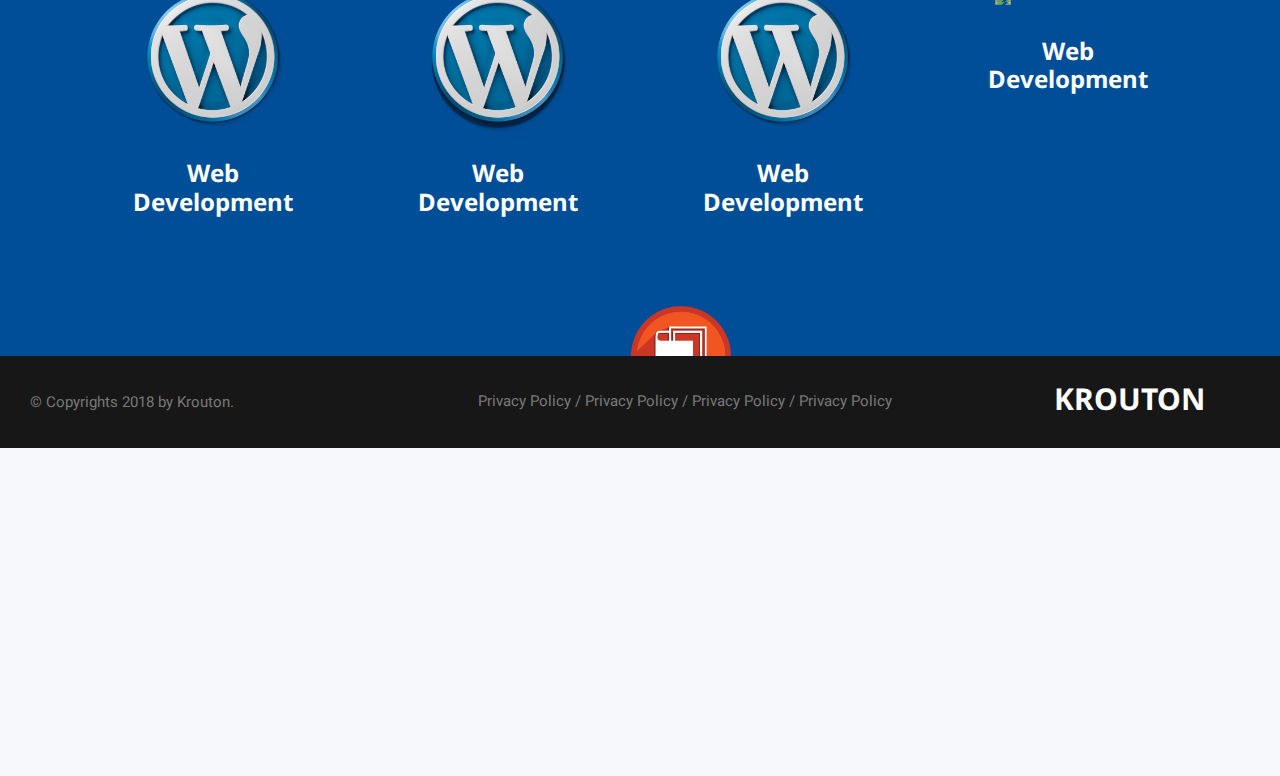
==== commit 177f8baa: "textarea bug fix" ====
--- a/index.html
+++ b/index.html
@@ -293,6 +293,18 @@
 #hire form input[type="submit"]:focus {
   outline: none;
   background: #cd6302;
+}
+form .field textarea {
+    border: none;
+    background: #e8e9ea;
+    width: 100%;
+    margin: 0;
+    padding: 27px 0;
+    padding-left: 35%;
+    color: #313a3d;
+    font-size: 1.4em;
+    letter-spacing: 0.05em;
+    /* text-transform: uppercase; */
 }
 
 /*---------------*/
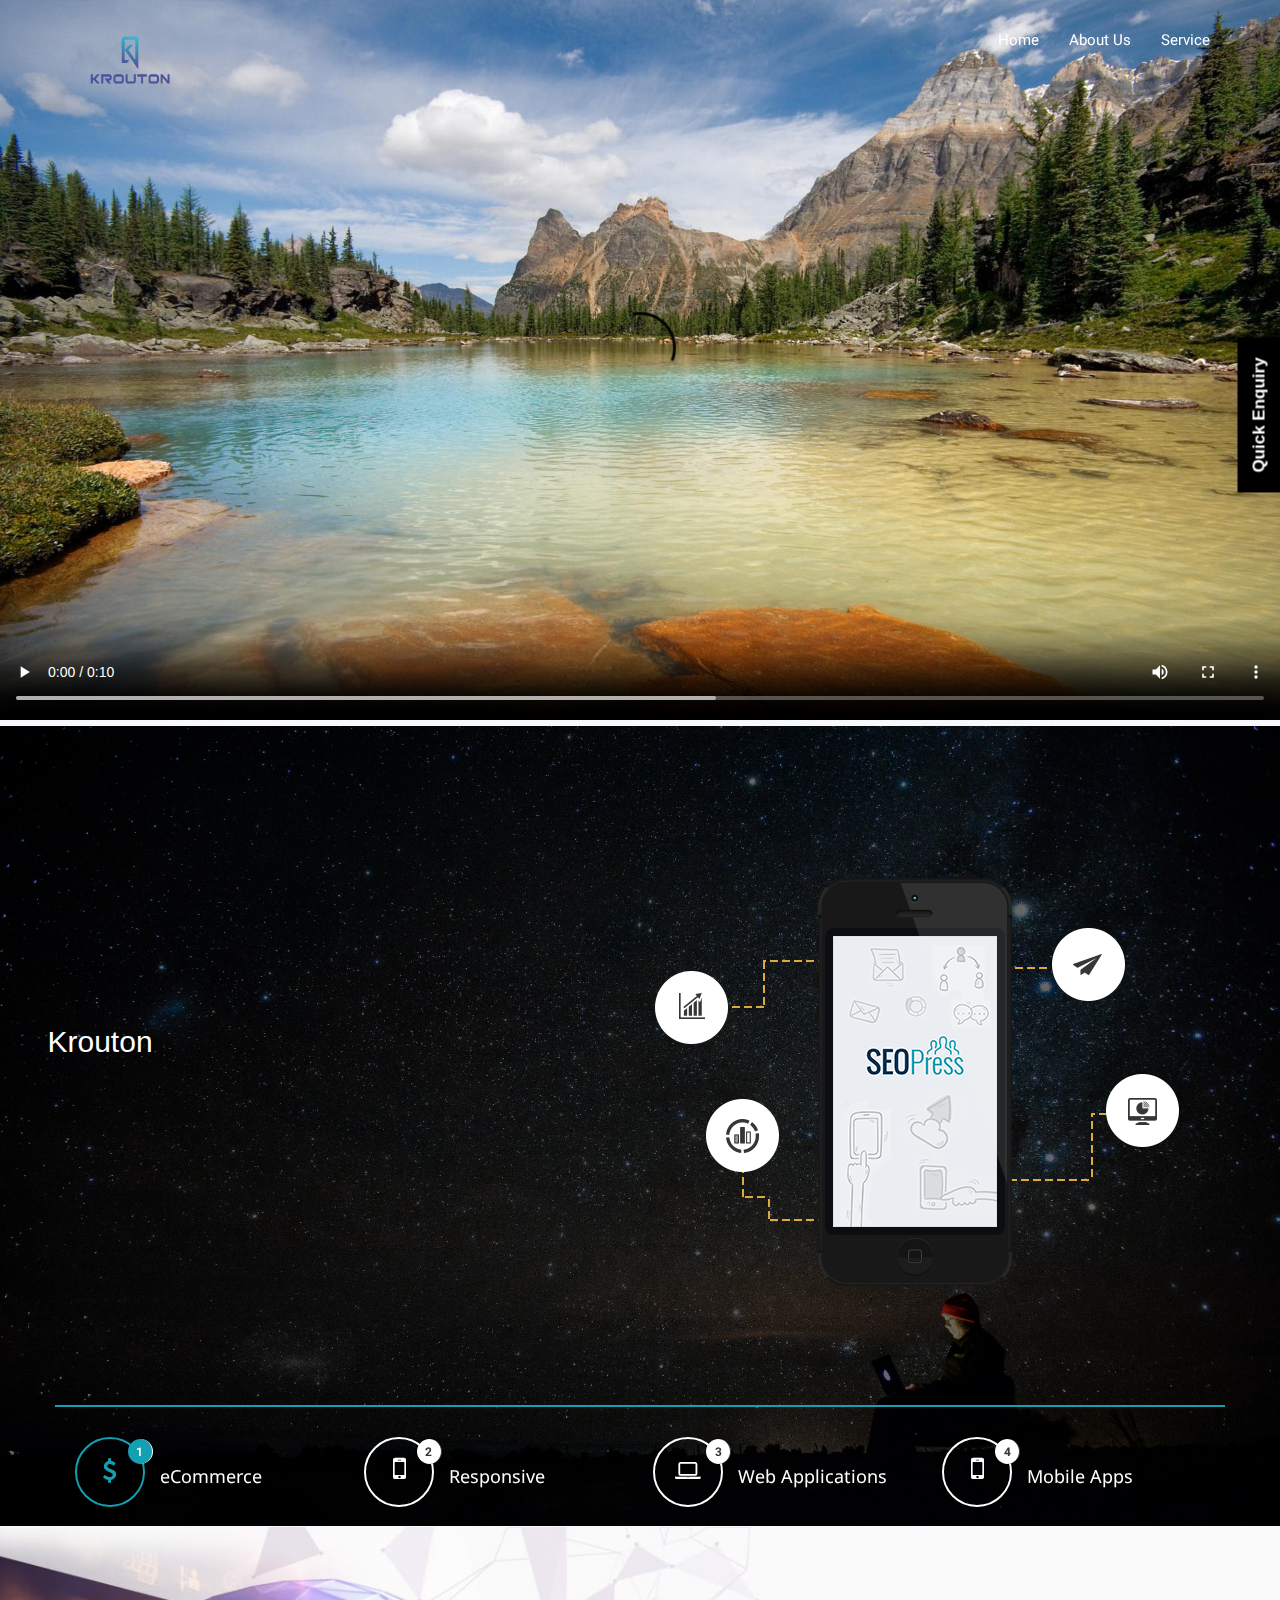
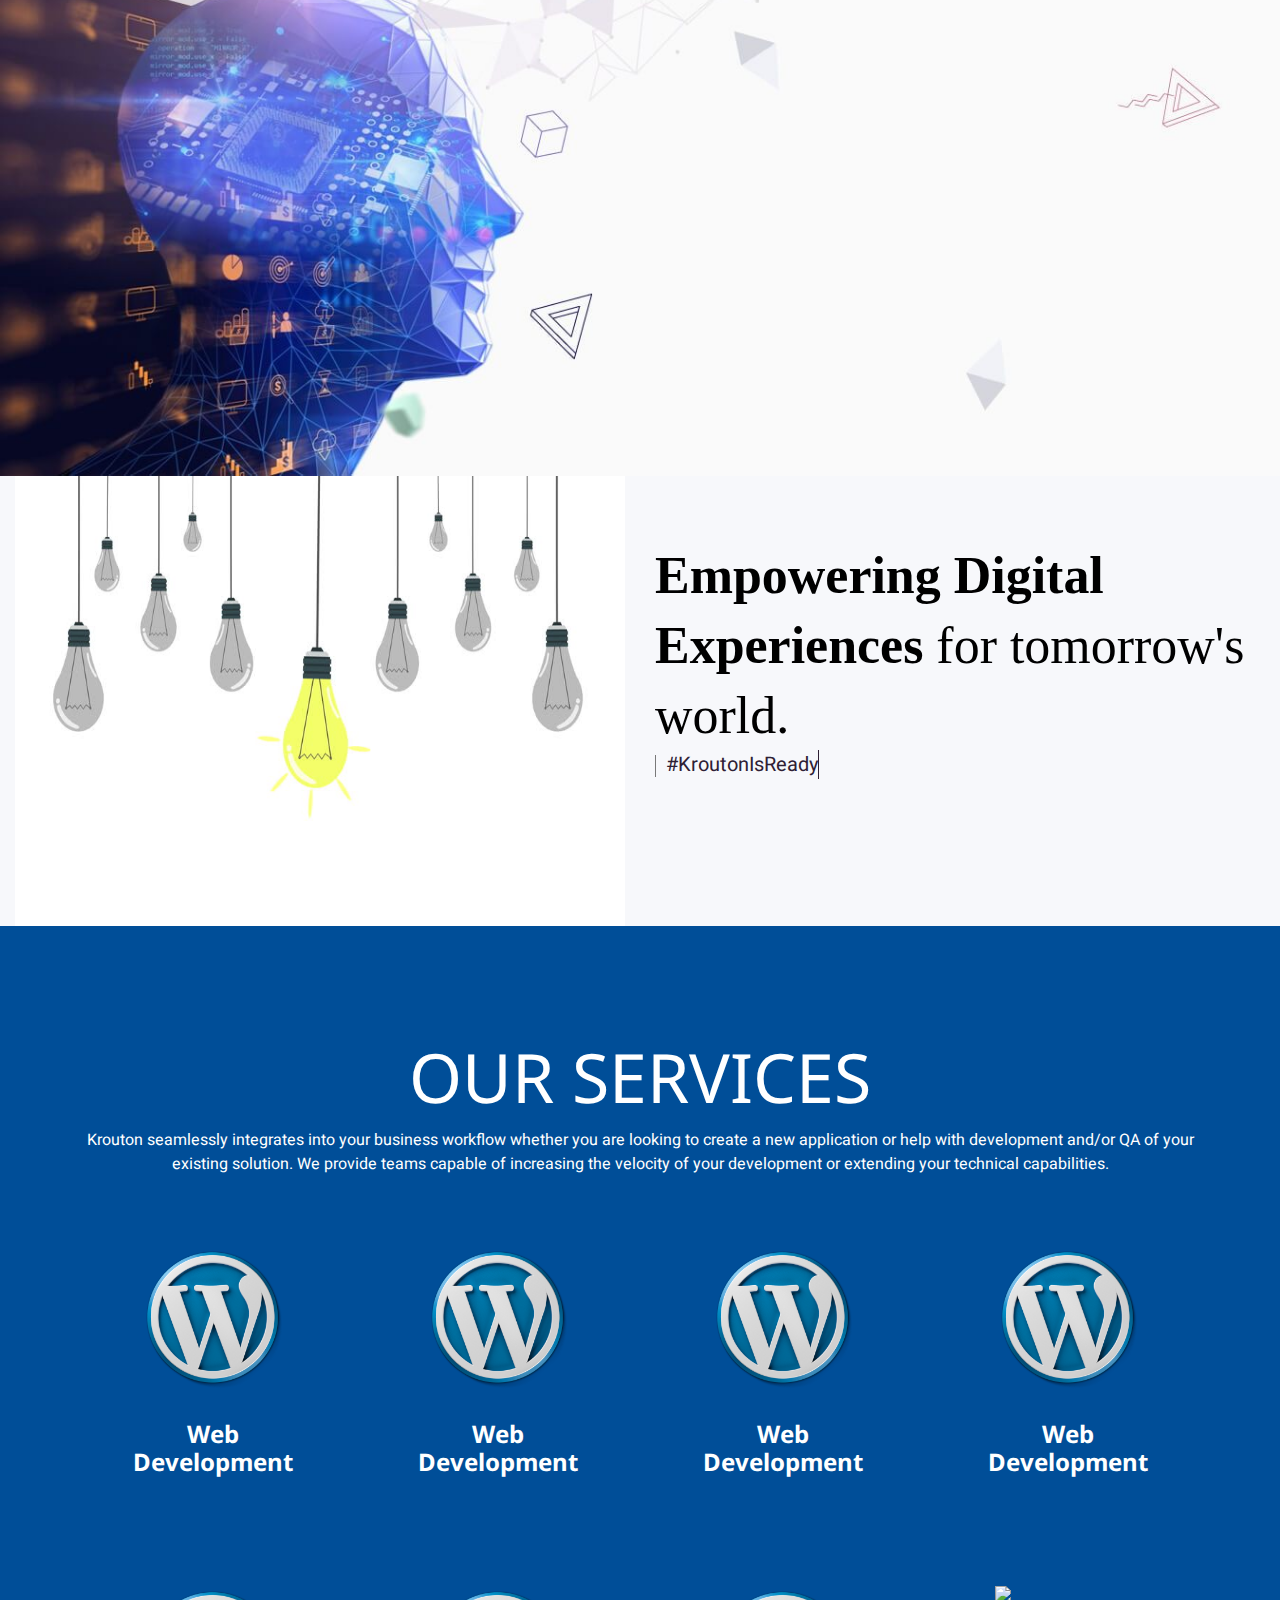
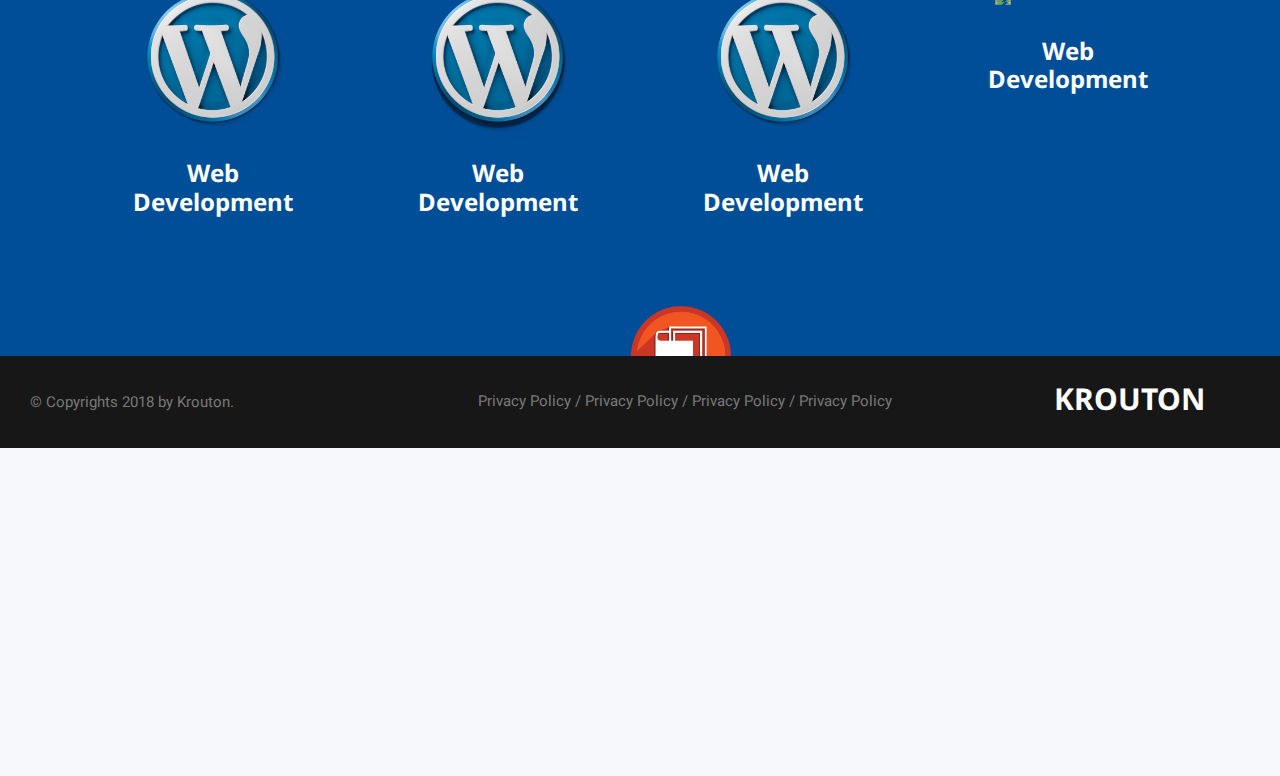
==== commit 481622bc: "Update index.html" ====
--- a/index.html
+++ b/index.html
@@ -180,11 +180,11 @@
   margin-top: 10px;
   margin-bottom: 20px;
   padding-left: 20px;
-  /*margin-left: 3px;*/
   font-size: 25px;
   font-family: 'Lato', sans-serif;
   font-weight: 100;
   text-align: center;
+  text-shadow: 2px 2px 2px #fd9638;;
 }
 #hire form {
   width: 58.33333%;
@@ -723,7 +723,7 @@
 
         <div class="field msg-box">
             <textarea id="msg" rows="4" placeholder="Your message goes here..."/></textarea>
-            <label for="msg">Msg</label>
+            <label for="msg">Message</label>
             <!-- <span class="ss-icon">check</span> -->
         </div>
 
